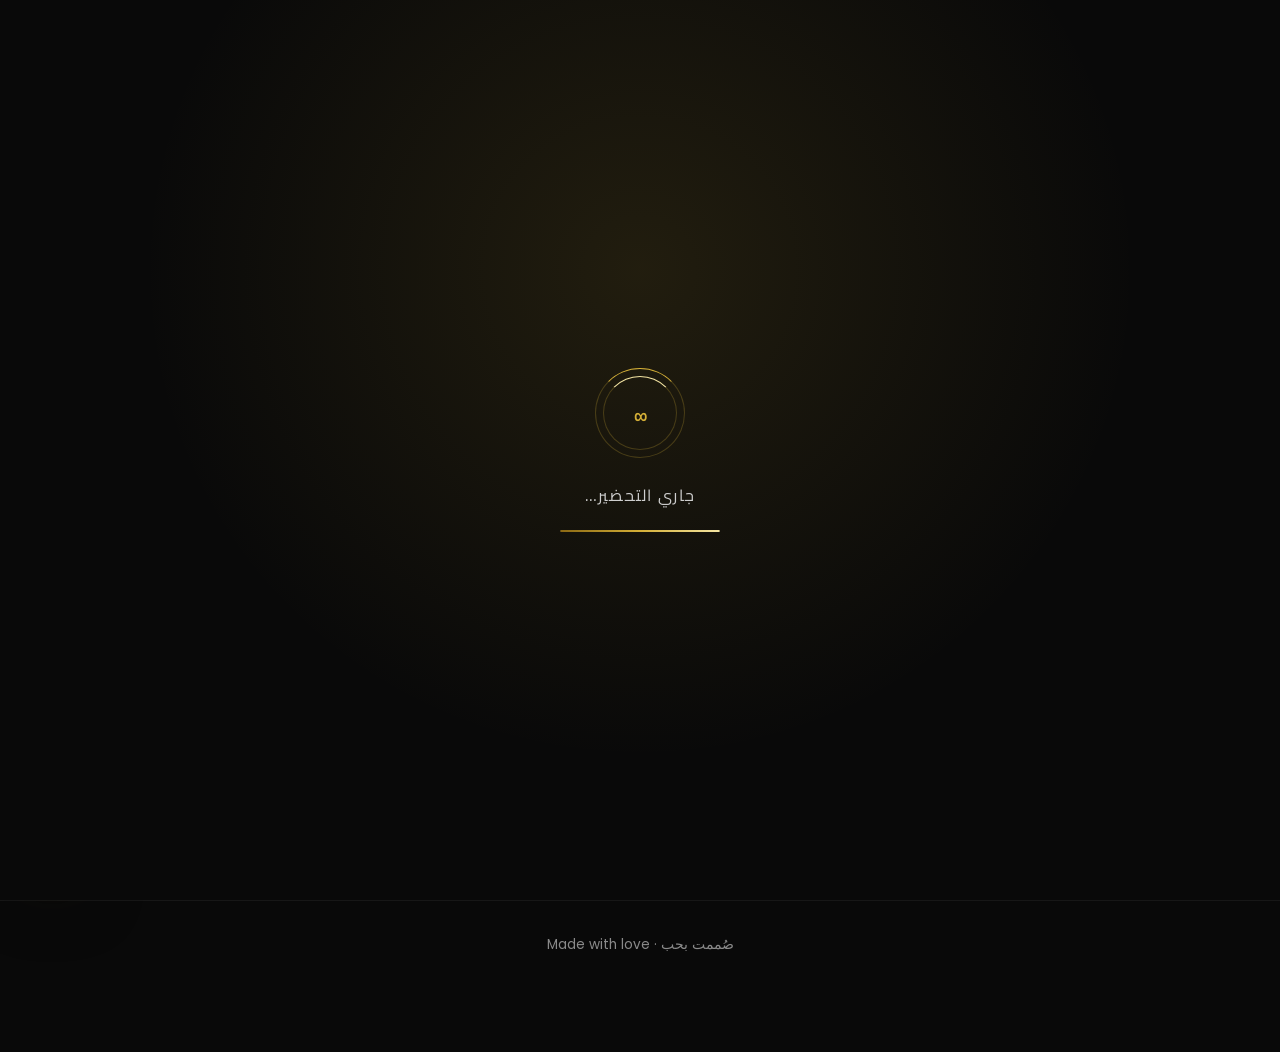
==== index.html @ f5c755d6 "Launch luxury engagement invitation site. Ship a static Arabic-first invitation with GSAP animations" ====
<!DOCTYPE html>
<html lang="ar" dir="rtl">
<head>
  <meta charset="UTF-8" />
  <meta name="viewport" content="width=device-width, initial-scale=1.0" />
  <meta http-equiv="X-UA-Compatible" content="IE=edge" />

  <!-- Primary SEO -->
  <title>دعوة خطوبة | Engagement Invitation</title>
  <meta name="description" content="دعوة خطوبة فاخرة — نتشرف بدعوتكم لحضور حفل خطوبتنا. Luxury digital engagement invitation." />
  <meta name="keywords" content="دعوة خطوبة, engagement invitation, wedding, خطوبة, دعوة رقمية" />
  <meta name="author" content="Engagement Invitation" />
  <meta name="robots" content="index, follow" />
  <meta name="theme-color" content="#D4AF37" />
  <meta name="msapplication-TileColor" content="#090909" />

  <!-- Open Graph -->
  <meta property="og:type" content="website" />
  <meta property="og:url" content="https://example.com/" />
  <meta property="og:title" content="دعوة خطوبة | Engagement Invitation" />
  <meta property="og:description" content="نتشرف بدعوتكم لحضور حفل خطوبتنا — A luxury digital engagement invitation." />
  <meta property="og:image" content="assets/icons/favicon.svg" />
  <meta property="og:locale" content="ar_SA" />

  <!-- Twitter Card -->
  <meta name="twitter:card" content="summary_large_image" />
  <meta name="twitter:title" content="دعوة خطوبة | Engagement Invitation" />
  <meta name="twitter:description" content="نتشرف بدعوتكم لحضور حفل خطوبتنا." />
  <meta name="twitter:image" content="assets/icons/favicon.svg" />

  <!-- Favicon & Manifest -->
  <link rel="icon" type="image/svg+xml" href="assets/icons/favicon.svg" />
  <link rel="apple-touch-icon" href="assets/icons/favicon.svg" />
  <link rel="manifest" href="site.webmanifest" />

  <!-- Google Fonts -->
  <link rel="preconnect" href="https://fonts.googleapis.com" />
  <link rel="preconnect" href="https://fonts.gstatic.com" crossorigin />
  <link href="https://fonts.googleapis.com/css2?family=Cairo:wght@300;400;500;600;700;800&family=Poppins:wght@300;400;500;600;700&display=swap" rel="stylesheet" />

  <!-- Font Awesome -->
  <link rel="stylesheet" href="https://cdnjs.cloudflare.com/ajax/libs/font-awesome/6.5.1/css/all.min.css" integrity="sha512-DTOQO9RWCH3ppGqcWaEA1BIZOC6xxalwEsw9c2QQeAIftl+Vegovlnee1c9QX4TctnWMn13TZye+giMm8e2LwA==" crossorigin="anonymous" referrerpolicy="no-referrer" />

  <!-- AOS -->
  <link rel="stylesheet" href="https://unpkg.com/aos@2.3.4/dist/aos.css" />

  <!-- Styles -->
  <link rel="stylesheet" href="style.css" />
</head>
<body>
  <!-- Skip link for accessibility -->
  <a class="skip-link" href="#main-content">تخطي إلى المحتوى</a>

  <!-- =========================
       1. LOADING SCREEN
       ========================= -->
  <div id="loader" class="loader" role="status" aria-live="polite" aria-label="جاري التحميل">
    <div class="loader__inner">
      <div class="loader__ring"></div>
      <div class="loader__ring loader__ring--delay"></div>
      <div class="loader__monogram" aria-hidden="true">∞</div>
      <p class="loader__text">جاري التحضير…</p>
      <div class="loader__bar" aria-hidden="true">
        <span class="loader__bar-fill"></span>
      </div>
    </div>
  </div>

  <!-- Floating ambient orbs -->
  <div class="ambient" aria-hidden="true">
    <span class="ambient__orb ambient__orb--1"></span>
    <span class="ambient__orb ambient__orb--2"></span>
    <span class="ambient__orb ambient__orb--3"></span>
  </div>

  <!-- Particle canvas -->
  <canvas id="particles" class="particles" aria-hidden="true"></canvas>

  <main id="main-content">

    <!-- =========================
         2. HERO SECTION
         ========================= -->
    <section id="hero" class="hero" aria-label="الصفحة الرئيسية">
      <div class="hero__glow" aria-hidden="true"></div>
      <div class="hero__content">
        <p class="hero__eyebrow" data-aos="fade-down">بسم الله الرحمن الرحيم</p>
        <h1 class="hero__title">
          <span class="hero__title-line" id="hero-title-ar">دعوة خطوبة</span>
          <span class="hero__title-en" id="hero-title-en">Engagement Invitation</span>
        </h1>
        <div class="hero__names" id="hero-names">
          <span class="hero__name hero__name--bride" id="hero-bride">سارة</span>
          <span class="hero__ampersand" aria-hidden="true">&</span>
          <span class="hero__name hero__name--groom" id="hero-groom">أحمد</span>
        </div>
        <p class="hero__date" id="hero-date">١٥ ربيع الأول ١٤٤٧ هـ</p>
        <button type="button" id="btn-open" class="btn btn--gold" aria-label="فتح الدعوة">
          <span>فتح الدعوة</span>
          <i class="fa-solid fa-envelope-open" aria-hidden="true"></i>
        </button>
      </div>
      <div class="hero__scroll" aria-hidden="true">
        <span></span>
      </div>
    </section>

    <!-- =========================
         3. ENVELOPE ANIMATION
         ========================= -->
    <section id="envelope-section" class="envelope-section" aria-hidden="true" hidden>
      <div class="envelope-stage" id="envelope-stage">
        <div class="envelope" id="envelope" role="img" aria-label="ظرف الدعوة">
          <div class="envelope__flap"></div>
          <div class="envelope__body"></div>
          <div class="envelope__pocket"></div>
          <div class="envelope__seal" aria-hidden="true">
            <span>∞</span>
          </div>
          <div class="invite-card" id="invite-card-preview">
            <div class="invite-card__inner">
              <p class="invite-card__mini">دعوة خطوبة</p>
              <p class="invite-card__mini-names"><span id="preview-bride">سارة</span> &amp; <span id="preview-groom">أحمد</span></p>
            </div>
          </div>
        </div>
      </div>
    </section>

    <!-- =========================
         4. INVITATION CARD
         ========================= -->
    <section id="invitation" class="section invitation invite-gated" aria-labelledby="invitation-heading">
      <div class="section__ornament" aria-hidden="true">✦</div>
      <div class="container">
        <header class="section__header" data-aos="fade-up">
          <p class="section__eyebrow">الدعوة</p>
          <h2 id="invitation-heading" class="section__title">بطاقة الدعوة</h2>
        </header>

        <article class="invite" data-aos="zoom-in" data-aos-duration="1000">
          <div class="invite__border">
            <div class="invite__corner invite__corner--tl"></div>
            <div class="invite__corner invite__corner--tr"></div>
            <div class="invite__corner invite__corner--bl"></div>
            <div class="invite__corner invite__corner--br"></div>

            <div class="invite__content">
              <p class="invite__bismillah">بسم الله الرحمن الرحيم</p>
              <p class="invite__verse" id="invite-verse">
                وَمِنْ آيَاتِهِ أَنْ خَلَقَ لَكُم مِّنْ أَنفُسِكُمْ أَزْوَاجًا لِّتَسْكُنُوا إِلَيْهَا
              </p>
              <div class="invite__divider" aria-hidden="true">
                <span></span><i class="fa-solid fa-heart"></i><span></span>
              </div>
              <p class="invite__intro" id="invite-message">
                يتشرف أهل العروسين بدعوتكم لحضور حفل خطوبتهما
              </p>
              <div class="invite__couple">
                <h3 class="invite__person">
                  <span class="invite__role">العروس</span>
                  <span class="invite__person-name" id="invite-bride">سارة محمد</span>
                </h3>
                <span class="invite__and" aria-hidden="true">&</span>
                <h3 class="invite__person">
                  <span class="invite__role">العريس</span>
                  <span class="invite__person-name" id="invite-groom">أحمد علي</span>
                </h3>
              </div>
              <ul class="invite__details" role="list">
                <li>
                  <i class="fa-regular fa-calendar" aria-hidden="true"></i>
                  <div>
                    <span class="invite__label">التاريخ</span>
                    <span class="invite__value" id="invite-date">الجمعة، ١٥ ربيع الأول ١٤٤٧ هـ</span>
                  </div>
                </li>
                <li>
                  <i class="fa-regular fa-clock" aria-hidden="true"></i>
                  <div>
                    <span class="invite__label">الوقت</span>
                    <span class="invite__value" id="invite-time">٧:٠٠ مساءً</span>
                  </div>
                </li>
                <li>
                  <i class="fa-solid fa-location-dot" aria-hidden="true"></i>
                  <div>
                    <span class="invite__label">المكان</span>
                    <span class="invite__value" id="invite-venue">قاعة الياسمين الفاخرة — الرياض</span>
                  </div>
                </li>
              </ul>
              <p class="invite__closing" id="invite-closing">حضوركم يسعدنا ويُكمل فرحتنا</p>
            </div>
          </div>
        </article>
      </div>
    </section>

    <!-- =========================
         5. COUNTDOWN TIMER
         ========================= -->
    <section id="countdown" class="section countdown invite-gated" aria-labelledby="countdown-heading">
      <div class="container">
        <header class="section__header" data-aos="fade-up">
          <p class="section__eyebrow">العدّ التنازلي</p>
          <h2 id="countdown-heading" class="section__title">نلتقي بعد</h2>
        </header>
        <div class="countdown__grid" id="countdown-grid" role="timer" aria-live="polite" aria-atomic="true">
          <div class="countdown__unit" data-aos="fade-up" data-aos-delay="0">
            <span class="countdown__num" id="cd-days">00</span>
            <span class="countdown__label">يوم</span>
          </div>
          <div class="countdown__unit" data-aos="fade-up" data-aos-delay="100">
            <span class="countdown__num" id="cd-hours">00</span>
            <span class="countdown__label">ساعة</span>
          </div>
          <div class="countdown__unit" data-aos="fade-up" data-aos-delay="200">
            <span class="countdown__num" id="cd-minutes">00</span>
            <span class="countdown__label">دقيقة</span>
          </div>
          <div class="countdown__unit" data-aos="fade-up" data-aos-delay="300">
            <span class="countdown__num" id="cd-seconds">00</span>
            <span class="countdown__label">ثانية</span>
          </div>
        </div>
      </div>
    </section>

    <!-- =========================
         6. GALLERY
         ========================= -->
    <section id="gallery" class="section gallery invite-gated" aria-labelledby="gallery-heading">
      <div class="container">
        <header class="section__header" data-aos="fade-up">
          <p class="section__eyebrow">الذكريات</p>
          <h2 id="gallery-heading" class="section__title">معرض الصور</h2>
        </header>
        <div class="gallery__grid" id="gallery-grid" role="list"></div>
      </div>
    </section>

    <!-- Lightbox -->
    <div id="lightbox" class="lightbox" role="dialog" aria-modal="true" aria-label="عرض الصورة" hidden>
      <button type="button" class="lightbox__close" id="lightbox-close" aria-label="إغلاق">
        <i class="fa-solid fa-xmark" aria-hidden="true"></i>
      </button>
      <button type="button" class="lightbox__nav lightbox__nav--prev" id="lightbox-prev" aria-label="الصورة السابقة">
        <i class="fa-solid fa-chevron-right" aria-hidden="true"></i>
      </button>
      <img id="lightbox-img" class="lightbox__img" src="" alt="" />
      <button type="button" class="lightbox__nav lightbox__nav--next" id="lightbox-next" aria-label="الصورة التالية">
        <i class="fa-solid fa-chevron-left" aria-hidden="true"></i>
      </button>
    </div>

    <!-- =========================
         7. MUSIC — floating button in HTML body end
         ========================= -->

    <!-- =========================
         8. LOCATION
         ========================= -->
    <section id="location" class="section location invite-gated" aria-labelledby="location-heading">
      <div class="container">
        <header class="section__header" data-aos="fade-up">
          <p class="section__eyebrow">الموقع</p>
          <h2 id="location-heading" class="section__title">كيف تصلون إلينا</h2>
          <p class="section__subtitle" id="location-venue">قاعة الياسمين الفاخرة — الرياض</p>
        </header>
        <div class="location__card" data-aos="fade-up">
          <div class="location__map-visual" aria-hidden="true">
            <i class="fa-solid fa-map-location-dot"></i>
            <div class="location__pulse"></div>
          </div>
          <p class="location__hint">اضغط لفتح الموقع في خرائط Google</p>
          <a id="maps-link" class="btn btn--gold" href="#" target="_blank" rel="noopener noreferrer" aria-label="فتح الموقع في خرائط Google">
            <i class="fa-solid fa-map" aria-hidden="true"></i>
            <span>فتح الموقع</span>
          </a>
        </div>
      </div>
    </section>

    <!-- =========================
         9. RSVP
         ========================= -->
    <section id="rsvp" class="section rsvp invite-gated" aria-labelledby="rsvp-heading">
      <div class="container">
        <header class="section__header" data-aos="fade-up">
          <p class="section__eyebrow">تأكيد الحضور</p>
          <h2 id="rsvp-heading" class="section__title">هل ستحضرون؟</h2>
        </header>
        <div class="rsvp__card" data-aos="zoom-in" id="rsvp-card">
          <div id="rsvp-form" class="rsvp__form">
            <label class="sr-only" for="rsvp-name">اسمك</label>
            <input type="text" id="rsvp-name" class="rsvp__input" placeholder="اكتب اسمك (اختياري)" autocomplete="name" maxlength="60" />
            <div class="rsvp__actions">
              <button type="button" class="btn btn--attend" id="rsvp-yes" aria-label="سأحضر">
                <i class="fa-solid fa-check" aria-hidden="true"></i>
                <span>سأحضر</span>
              </button>
              <button type="button" class="btn btn--decline" id="rsvp-no" aria-label="للأسف لا أستطيع">
                <i class="fa-solid fa-xmark" aria-hidden="true"></i>
                <span>للأسف لا أستطيع</span>
              </button>
            </div>
          </div>
          <div id="rsvp-thanks" class="rsvp__thanks" hidden>
            <div class="rsvp__thanks-icon" aria-hidden="true">✦</div>
            <p class="rsvp__thanks-title" id="rsvp-thanks-title">شكرًا لك</p>
            <p class="rsvp__thanks-msg" id="rsvp-thanks-msg"></p>
          </div>
        </div>
      </div>
    </section>

    <!-- =========================
         10. TIMELINE
         ========================= -->
    <section id="timeline" class="section timeline invite-gated" aria-labelledby="timeline-heading">
      <div class="container">
        <header class="section__header" data-aos="fade-up">
          <p class="section__eyebrow">رحلتنا</p>
          <h2 id="timeline-heading" class="section__title">محطات الفرح</h2>
        </header>
        <ol class="timeline__list" id="timeline-list"></ol>
      </div>
    </section>

    <!-- =========================
         11. QUOTE
         ========================= -->
    <section id="quote" class="section quote invite-gated" aria-labelledby="quote-heading">
      <div class="container">
        <blockquote class="quote__block" data-aos="fade-up">
          <span class="quote__mark" aria-hidden="true">“</span>
          <p class="quote__text" id="quote-text">
            الحب ليس أن ننظر إلى بعضنا البعض، بل أن ننظر معًا في نفس الاتجاه.
          </p>
          <footer class="quote__author" id="quote-author">— أنطوان دو سانت إكزوبيري</footer>
          <h2 id="quote-heading" class="sr-only">اقتباس رومانسي</h2>
        </blockquote>
      </div>
    </section>

    <!-- =========================
         12. THANK YOU
         ========================= -->
    <section id="thanks" class="section thanks invite-gated" aria-labelledby="thanks-heading">
      <div class="container">
        <div class="thanks__content" data-aos="fade-up">
          <div class="thanks__ornament" aria-hidden="true">∞</div>
          <h2 id="thanks-heading" class="thanks__title">شكرًا لوجودكم في حياتنا</h2>
          <p class="thanks__text" id="thanks-text">
            حضوركم ودعواتكم تعني لنا الكثير. نسأل الله أن يجمعنا على الخير والبركة.
          </p>
          <p class="thanks__names" id="thanks-names">سارة &amp; أحمد</p>
        </div>
      </div>
    </section>
  </main>

  <!-- Footer -->
  <footer class="footer" role="contentinfo">
    <p class="footer__text">صُممت بحب · Made with love</p>
  </footer>

  <!-- =========================
       MUSIC PLAYER (floating)
       ========================= -->
  <div class="music-player" id="music-player">
    <audio id="bg-music" preload="none" loop></audio>
    <button type="button" id="music-toggle" class="music-player__btn" aria-label="تشغيل الموسيقى" aria-pressed="false">
      <i class="fa-solid fa-music" aria-hidden="true"></i>
      <span class="music-player__wave" aria-hidden="true">
        <i></i><i></i><i></i>
      </span>
    </button>
  </div>

  <!-- Confetti canvas -->
  <canvas id="confetti" class="confetti-canvas" aria-hidden="true"></canvas>

  <!-- Libraries -->
  <script src="https://cdn.jsdelivr.net/npm/gsap@3.12.5/dist/gsap.min.js"></script>
  <script src="https://cdn.jsdelivr.net/npm/gsap@3.12.5/dist/ScrollTrigger.min.js"></script>
  <script src="https://unpkg.com/aos@2.3.4/dist/aos.js"></script>
  <script src="script.js"></script>
</body>
</html>
---- style.css ----
/* ==========================================================================
   Luxury Engagement Invitation — Styles
   Dark · Glass · Gold accents · Arabic-first
   ========================================================================== */

/* --------------------------------------------------------------------------
   CSS Variables
   -------------------------------------------------------------------------- */
:root {
  --bg: #090909;
  --bg-elevated: #111111;
  --card: rgba(255, 255, 255, 0.08);
  --card-strong: rgba(255, 255, 255, 0.12);
  --accent: #d4af37;
  --accent-soft: #f5e6a3;
  --accent-deep: #8b6914;
  --text: #ffffff;
  --text-secondary: #cfcfcf;
  --text-muted: #8a8a8a;
  --border-gold: rgba(212, 175, 55, 0.45);
  --shadow-soft: 0 20px 60px rgba(0, 0, 0, 0.55);
  --shadow-glow: 0 0 40px rgba(212, 175, 55, 0.18);
  --radius: 20px;
  --radius-sm: 12px;
  --font-ar: "Cairo", sans-serif;
  --font-en: "Poppins", sans-serif;
  --container: min(1100px, calc(100% - 2.5rem));
  --ease-lux: cubic-bezier(0.22, 1, 0.36, 1);
  --header-space: 0;
}

/* --------------------------------------------------------------------------
   Reset & Base
   -------------------------------------------------------------------------- */
*,
*::before,
*::after {
  box-sizing: border-box;
  margin: 0;
  padding: 0;
}

html {
  scroll-behavior: smooth;
  -webkit-text-size-adjust: 100%;
}

body {
  font-family: var(--font-ar);
  background: var(--bg);
  color: var(--text);
  line-height: 1.7;
  overflow-x: hidden;
  min-height: 100vh;
  -webkit-font-smoothing: antialiased;
}

img {
  max-width: 100%;
  display: block;
  height: auto;
}

button,
a {
  font-family: inherit;
  cursor: pointer;
}

ul,
ol {
  list-style: none;
}

.sr-only {
  position: absolute;
  width: 1px;
  height: 1px;
  padding: 0;
  margin: -1px;
  overflow: hidden;
  clip: rect(0, 0, 0, 0);
  white-space: nowrap;
  border: 0;
}

.skip-link {
  position: absolute;
  top: -100px;
  right: 1rem;
  z-index: 10000;
  background: var(--accent);
  color: #111;
  padding: 0.75rem 1.25rem;
  border-radius: 8px;
  font-weight: 600;
  text-decoration: none;
}

.skip-link:focus {
  top: 1rem;
}

.container {
  width: var(--container);
  margin-inline: auto;
}

/* --------------------------------------------------------------------------
   Ambient background orbs
   -------------------------------------------------------------------------- */
.ambient {
  position: fixed;
  inset: 0;
  pointer-events: none;
  z-index: 0;
  overflow: hidden;
}

.ambient__orb {
  position: absolute;
  border-radius: 50%;
  filter: blur(80px);
  opacity: 0.35;
  animation: orbFloat 18s var(--ease-lux) infinite alternate;
}

.ambient__orb--1 {
  width: 420px;
  height: 420px;
  background: radial-gradient(circle, rgba(212, 175, 55, 0.35), transparent 70%);
  top: -10%;
  right: -5%;
}

.ambient__orb--2 {
  width: 360px;
  height: 360px;
  background: radial-gradient(circle, rgba(212, 175, 55, 0.2), transparent 70%);
  bottom: 10%;
  left: -8%;
  animation-delay: -6s;
}

.ambient__orb--3 {
  width: 280px;
  height: 280px;
  background: radial-gradient(circle, rgba(255, 255, 255, 0.08), transparent 70%);
  top: 45%;
  left: 40%;
  animation-delay: -12s;
}

@keyframes orbFloat {
  from {
    transform: translate(0, 0) scale(1);
  }
  to {
    transform: translate(40px, 60px) scale(1.12);
  }
}

.particles {
  position: fixed;
  inset: 0;
  width: 100%;
  height: 100%;
  pointer-events: none;
  z-index: 1;
}

.confetti-canvas {
  position: fixed;
  inset: 0;
  width: 100%;
  height: 100%;
  pointer-events: none;
  z-index: 9000;
}

main {
  position: relative;
  z-index: 2;
}

/* Content locked until invitation is opened */
body.is-invitation-locked .invite-gated {
  opacity: 0;
  max-height: 0;
  overflow: hidden;
  padding-top: 0;
  padding-bottom: 0;
  pointer-events: none;
  visibility: hidden;
}

body:not(.is-invitation-locked) .invite-gated {
  opacity: 1;
  visibility: visible;
  transition: opacity 0.8s var(--ease-lux);
}

/* --------------------------------------------------------------------------
   1. Loader
   -------------------------------------------------------------------------- */
.loader {
  position: fixed;
  inset: 0;
  z-index: 9999;
  display: grid;
  place-items: center;
  background:
    radial-gradient(ellipse at 50% 30%, rgba(212, 175, 55, 0.12), transparent 55%),
    var(--bg);
  transition: opacity 0.8s var(--ease-lux), visibility 0.8s;
}

.loader.is-done {
  opacity: 0;
  visibility: hidden;
  pointer-events: none;
}

.loader__inner {
  text-align: center;
  position: relative;
}

.loader__ring {
  width: 90px;
  height: 90px;
  border: 1px solid rgba(212, 175, 55, 0.25);
  border-top-color: var(--accent);
  border-radius: 50%;
  margin: 0 auto 1.5rem;
  animation: spin 1.4s linear infinite;
}

.loader__ring--delay {
  position: absolute;
  top: 8px;
  left: 50%;
  transform: translateX(-50%);
  width: 74px;
  height: 74px;
  margin: 0;
  border-top-color: var(--accent-soft);
  animation-duration: 2s;
  animation-direction: reverse;
}

.loader__monogram {
  position: absolute;
  top: 28px;
  left: 50%;
  transform: translateX(-50%);
  font-size: 1.5rem;
  color: var(--accent);
  animation: pulseGlow 2s ease-in-out infinite;
}

.loader__text {
  color: var(--text-secondary);
  font-weight: 400;
  letter-spacing: 0.08em;
  margin-bottom: 1.25rem;
}

.loader__bar {
  width: 160px;
  height: 2px;
  margin-inline: auto;
  background: rgba(255, 255, 255, 0.08);
  border-radius: 2px;
  overflow: hidden;
}

.loader__bar-fill {
  display: block;
  height: 100%;
  width: 0%;
  background: linear-gradient(90deg, var(--accent-deep), var(--accent), var(--accent-soft));
  border-radius: 2px;
}

@keyframes spin {
  to {
    transform: rotate(360deg);
  }
}

@keyframes pulseGlow {
  0%,
  100% {
    opacity: 0.6;
    text-shadow: 0 0 10px rgba(212, 175, 55, 0.3);
  }
  50% {
    opacity: 1;
    text-shadow: 0 0 24px rgba(212, 175, 55, 0.7);
  }
}

/* --------------------------------------------------------------------------
   Buttons
   -------------------------------------------------------------------------- */
.btn {
  display: inline-flex;
  align-items: center;
  justify-content: center;
  gap: 0.65rem;
  padding: 0.95rem 1.85rem;
  border: 1px solid transparent;
  border-radius: 999px;
  font-size: 1rem;
  font-weight: 600;
  text-decoration: none;
  transition: transform 0.35s var(--ease-lux), box-shadow 0.35s, background 0.35s, border-color 0.35s, color 0.35s;
  position: relative;
  overflow: hidden;
}

.btn:focus-visible {
  outline: 2px solid var(--accent);
  outline-offset: 3px;
}

.btn--gold {
  background: linear-gradient(135deg, var(--accent-soft), var(--accent) 45%, var(--accent-deep));
  color: #1a1408;
  box-shadow: var(--shadow-glow), 0 8px 24px rgba(0, 0, 0, 0.35);
}

.btn--gold:hover {
  transform: translateY(-3px) scale(1.02);
  box-shadow: 0 0 50px rgba(212, 175, 55, 0.35), 0 12px 32px rgba(0, 0, 0, 0.4);
}

.btn--attend {
  background: rgba(46, 160, 90, 0.15);
  border-color: rgba(46, 160, 90, 0.45);
  color: #8fefb0;
  flex: 1;
}

.btn--attend:hover {
  background: rgba(46, 160, 90, 0.28);
  transform: translateY(-2px);
}

.btn--decline {
  background: rgba(200, 70, 70, 0.12);
  border-color: rgba(200, 70, 70, 0.4);
  color: #ffb4b4;
  flex: 1;
}

.btn--decline:hover {
  background: rgba(200, 70, 70, 0.22);
  transform: translateY(-2px);
}

/* --------------------------------------------------------------------------
   Section shared
   -------------------------------------------------------------------------- */
.section {
  padding: clamp(4rem, 10vw, 7.5rem) 0;
  position: relative;
}

.section__header {
  text-align: center;
  margin-bottom: clamp(2.5rem, 6vw, 4rem);
}

.section__eyebrow {
  color: var(--accent);
  font-size: 0.9rem;
  font-weight: 500;
  letter-spacing: 0.2em;
  margin-bottom: 0.75rem;
  text-transform: uppercase;
}

.section__title {
  font-size: clamp(1.85rem, 4vw, 2.75rem);
  font-weight: 700;
  background: linear-gradient(180deg, #fff 20%, var(--accent-soft));
  -webkit-background-clip: text;
  background-clip: text;
  color: transparent;
}

.section__subtitle {
  margin-top: 0.75rem;
  color: var(--text-secondary);
  font-size: 1.05rem;
}

.section__ornament {
  text-align: center;
  color: var(--accent);
  opacity: 0.5;
  font-size: 1rem;
  margin-bottom: 0.5rem;
}

/* --------------------------------------------------------------------------
   2. Hero
   -------------------------------------------------------------------------- */
.hero {
  min-height: 100vh;
  min-height: 100dvh;
  display: grid;
  place-items: center;
  text-align: center;
  padding: 2rem 1.25rem 4rem;
  position: relative;
  overflow: hidden;
  background:
    radial-gradient(ellipse 80% 50% at 50% 0%, rgba(212, 175, 55, 0.14), transparent 60%),
    radial-gradient(ellipse 60% 40% at 80% 80%, rgba(212, 175, 55, 0.06), transparent 50%),
    linear-gradient(180deg, #0c0c0c 0%, var(--bg) 100%);
}

.hero__glow {
  position: absolute;
  width: 500px;
  height: 500px;
  border-radius: 50%;
  background: radial-gradient(circle, rgba(212, 175, 55, 0.2), transparent 65%);
  filter: blur(40px);
  top: 20%;
  left: 50%;
  transform: translateX(-50%);
  pointer-events: none;
  animation: pulseGlow 5s ease-in-out infinite;
}

.hero__content {
  position: relative;
  z-index: 2;
  max-width: 720px;
}

.hero__eyebrow {
  color: var(--accent-soft);
  font-size: clamp(0.95rem, 2.5vw, 1.15rem);
  font-weight: 400;
  margin-bottom: 1.5rem;
  opacity: 0.9;
}

.hero__title {
  margin-bottom: 2rem;
}

.hero__title-line {
  display: block;
  font-size: clamp(2.6rem, 8vw, 4.5rem);
  font-weight: 800;
  line-height: 1.15;
  letter-spacing: -0.02em;
  background: linear-gradient(135deg, #fff 10%, var(--accent-soft) 45%, var(--accent) 90%);
  -webkit-background-clip: text;
  background-clip: text;
  color: transparent;
  text-shadow: 0 0 80px rgba(212, 175, 55, 0.25);
}

.hero__title-en {
  display: block;
  margin-top: 0.5rem;
  font-family: var(--font-en);
  font-size: clamp(0.85rem, 2vw, 1.05rem);
  font-weight: 300;
  letter-spacing: 0.35em;
  text-transform: uppercase;
  color: var(--text-secondary);
}

.hero__names {
  display: flex;
  align-items: center;
  justify-content: center;
  gap: 1rem;
  flex-wrap: wrap;
  margin-bottom: 1rem;
}

.hero__name {
  font-size: clamp(1.5rem, 4vw, 2.25rem);
  font-weight: 600;
  color: var(--text);
}

.hero__ampersand {
  font-family: var(--font-en);
  font-size: 1.5rem;
  color: var(--accent);
  font-weight: 300;
}

.hero__date {
  color: var(--text-secondary);
  margin-bottom: 2.5rem;
  font-size: 1.05rem;
}

.hero__scroll {
  position: absolute;
  bottom: 2rem;
  left: 50%;
  transform: translateX(-50%);
  width: 22px;
  height: 36px;
  border: 1px solid rgba(212, 175, 55, 0.4);
  border-radius: 12px;
}

.hero__scroll span {
  display: block;
  width: 4px;
  height: 8px;
  margin: 6px auto 0;
  background: var(--accent);
  border-radius: 2px;
  animation: scrollDot 1.6s ease-in-out infinite;
}

@keyframes scrollDot {
  0% {
    opacity: 1;
    transform: translateY(0);
  }
  100% {
    opacity: 0;
    transform: translateY(14px);
  }
}

/* --------------------------------------------------------------------------
   3. Envelope
   -------------------------------------------------------------------------- */
.envelope-section {
  position: fixed;
  inset: 0;
  z-index: 8000;
  display: grid;
  place-items: center;
  background: rgba(9, 9, 9, 0.92);
  backdrop-filter: blur(12px);
  -webkit-backdrop-filter: blur(12px);
  perspective: 1200px;
}

.envelope-section[hidden] {
  display: none !important;
}

.envelope-stage {
  width: min(340px, 85vw);
  height: 240px;
  position: relative;
  transform-style: preserve-3d;
  perspective: 1200px;
}

.envelope {
  position: relative;
  width: 100%;
  height: 100%;
  transform-style: preserve-3d;
}

.envelope__body {
  position: absolute;
  inset: 0;
  background: linear-gradient(160deg, #1a1a1a, #0e0e0e);
  border: 1px solid var(--border-gold);
  border-radius: 4px 4px 8px 8px;
  box-shadow: var(--shadow-soft), var(--shadow-glow);
  z-index: 2;
}

.envelope__flap {
  position: absolute;
  top: 0;
  left: 0;
  right: 0;
  height: 55%;
  background: linear-gradient(165deg, #2a2418 0%, #1a160e 55%, #12100c 100%);
  border: 1px solid var(--border-gold);
  border-bottom: none;
  clip-path: polygon(0 0, 100% 0, 50% 100%);
  transform-origin: top center;
  transform-style: preserve-3d;
  backface-visibility: hidden;
  z-index: 4;
  box-shadow: 0 8px 20px rgba(0, 0, 0, 0.3);
}

.envelope__pocket {
  position: absolute;
  inset: 0;
  background: linear-gradient(180deg, transparent 30%, #121212 55%);
  border-radius: 4px 4px 8px 8px;
  z-index: 3;
  pointer-events: none;
  clip-path: polygon(0 40%, 50% 70%, 100% 40%, 100% 100%, 0 100%);
}

.envelope__seal {
  position: absolute;
  top: 42%;
  left: 50%;
  transform: translate(-50%, -50%);
  width: 48px;
  height: 48px;
  border-radius: 50%;
  background: radial-gradient(circle at 35% 30%, var(--accent-soft), var(--accent) 50%, var(--accent-deep));
  display: grid;
  place-items: center;
  color: #1a1408;
  font-size: 1.1rem;
  z-index: 5;
  box-shadow: 0 4px 16px rgba(212, 175, 55, 0.5);
}

.invite-card {
  position: absolute;
  left: 8%;
  right: 8%;
  top: 18%;
  height: 70%;
  background: linear-gradient(165deg, #1c1c1c, #0f0f0f);
  border: 1px solid rgba(212, 175, 55, 0.35);
  border-radius: 6px;
  z-index: 1;
  display: grid;
  place-items: center;
  box-shadow: 0 10px 30px rgba(0, 0, 0, 0.4);
}

.invite-card__inner {
  text-align: center;
  padding: 1rem;
}

.invite-card__mini {
  color: var(--accent);
  font-size: 0.85rem;
  margin-bottom: 0.35rem;
}

.invite-card__mini-names {
  font-size: 1.1rem;
  font-weight: 600;
}

/* --------------------------------------------------------------------------
   4. Invitation card
   -------------------------------------------------------------------------- */
.invitation {
  background: linear-gradient(180deg, transparent, rgba(212, 175, 55, 0.03), transparent);
}

.invite {
  max-width: 640px;
  margin-inline: auto;
}

.invite__border {
  position: relative;
  padding: clamp(1.75rem, 4vw, 2.75rem);
  background: var(--card);
  backdrop-filter: blur(20px);
  -webkit-backdrop-filter: blur(20px);
  border: 1px solid rgba(212, 175, 55, 0.25);
  border-radius: var(--radius);
  box-shadow: var(--shadow-soft), inset 0 1px 0 rgba(255, 255, 255, 0.06);
}

.invite__corner {
  position: absolute;
  width: 28px;
  height: 28px;
  border-color: var(--accent);
  border-style: solid;
  opacity: 0.7;
}

.invite__corner--tl {
  top: 12px;
  right: 12px;
  border-width: 2px 2px 0 0;
}

.invite__corner--tr {
  top: 12px;
  left: 12px;
  border-width: 2px 0 0 2px;
}

.invite__corner--bl {
  bottom: 12px;
  right: 12px;
  border-width: 0 2px 2px 0;
}

.invite__corner--br {
  bottom: 12px;
  left: 12px;
  border-width: 0 0 2px 2px;
}

.invite__content {
  text-align: center;
}

.invite__bismillah {
  color: var(--accent-soft);
  font-size: 1.05rem;
  margin-bottom: 1rem;
}

.invite__verse {
  color: var(--text-secondary);
  font-size: clamp(0.95rem, 2.5vw, 1.1rem);
  line-height: 1.9;
  max-width: 36em;
  margin-inline: auto;
}

.invite__divider {
  display: flex;
  align-items: center;
  justify-content: center;
  gap: 0.75rem;
  margin: 1.5rem 0;
  color: var(--accent);
}

.invite__divider span {
  width: 48px;
  height: 1px;
  background: linear-gradient(90deg, transparent, var(--accent));
}

.invite__divider span:last-child {
  background: linear-gradient(90deg, var(--accent), transparent);
}

.invite__intro {
  color: var(--text);
  font-size: 1.1rem;
  margin-bottom: 1.75rem;
}

.invite__couple {
  display: flex;
  align-items: center;
  justify-content: center;
  gap: 1.25rem;
  flex-wrap: wrap;
  margin-bottom: 2rem;
}

.invite__role {
  display: block;
  font-size: 0.8rem;
  color: var(--accent);
  letter-spacing: 0.12em;
  margin-bottom: 0.25rem;
}

.invite__person-name {
  display: block;
  font-size: clamp(1.35rem, 3.5vw, 1.85rem);
  font-weight: 700;
}

.invite__and {
  font-family: var(--font-en);
  color: var(--accent);
  font-size: 1.5rem;
  font-weight: 300;
}

.invite__details {
  display: grid;
  gap: 1rem;
  text-align: start;
  max-width: 400px;
  margin: 0 auto 1.75rem;
}

.invite__details li {
  display: flex;
  align-items: flex-start;
  gap: 0.85rem;
  padding: 0.85rem 1rem;
  background: rgba(255, 255, 255, 0.04);
  border: 1px solid rgba(255, 255, 255, 0.06);
  border-radius: var(--radius-sm);
}

.invite__details i {
  color: var(--accent);
  margin-top: 0.35rem;
  width: 1.1rem;
  text-align: center;
}

.invite__label {
  display: block;
  font-size: 0.75rem;
  color: var(--text-muted);
  margin-bottom: 0.15rem;
}

.invite__value {
  display: block;
  color: var(--text);
  font-weight: 500;
}

.invite__closing {
  color: var(--accent-soft);
  font-style: italic;
  font-weight: 400;
}

/* --------------------------------------------------------------------------
   5. Countdown
   -------------------------------------------------------------------------- */
.countdown__grid {
  display: grid;
  grid-template-columns: repeat(4, 1fr);
  gap: clamp(0.75rem, 2.5vw, 1.5rem);
  max-width: 720px;
  margin-inline: auto;
}

.countdown__unit {
  text-align: center;
  padding: clamp(1.25rem, 3vw, 2rem) 0.5rem;
  background: var(--card);
  backdrop-filter: blur(16px);
  -webkit-backdrop-filter: blur(16px);
  border: 1px solid rgba(212, 175, 55, 0.2);
  border-radius: var(--radius);
  box-shadow: var(--shadow-soft);
  transition: transform 0.4s var(--ease-lux), border-color 0.4s, box-shadow 0.4s;
}

.countdown__unit:hover {
  transform: translateY(-6px);
  border-color: rgba(212, 175, 55, 0.5);
  box-shadow: var(--shadow-glow);
}

.countdown__num {
  display: block;
  font-family: var(--font-en);
  font-size: clamp(1.75rem, 6vw, 3rem);
  font-weight: 600;
  color: var(--accent);
  line-height: 1.2;
  tabular-nums: true;
  font-variant-numeric: tabular-nums;
}

.countdown__label {
  display: block;
  margin-top: 0.35rem;
  color: var(--text-secondary);
  font-size: 0.9rem;
}

/* --------------------------------------------------------------------------
   6. Gallery
   -------------------------------------------------------------------------- */
.gallery__grid {
  display: grid;
  grid-template-columns: repeat(3, 1fr);
  gap: clamp(0.75rem, 2vw, 1.25rem);
}

.gallery__item {
  position: relative;
  aspect-ratio: 4 / 5;
  border-radius: var(--radius-sm);
  overflow: hidden;
  border: 1px solid rgba(255, 255, 255, 0.08);
  cursor: pointer;
  background: #151515;
}

.gallery__item img {
  width: 100%;
  height: 100%;
  object-fit: cover;
  transition: transform 0.7s var(--ease-lux), filter 0.5s;
  filter: brightness(0.88) saturate(0.95);
}

.gallery__item::after {
  content: "";
  position: absolute;
  inset: 0;
  background: linear-gradient(180deg, transparent 50%, rgba(9, 9, 9, 0.55));
  opacity: 0.6;
  transition: opacity 0.4s;
  pointer-events: none;
}

.gallery__item:hover img,
.gallery__item:focus-visible img {
  transform: scale(1.08);
  filter: brightness(1) saturate(1.05);
}

.gallery__item:hover::after,
.gallery__item:focus-visible::after {
  opacity: 0.25;
}

.gallery__item:focus-visible {
  outline: 2px solid var(--accent);
  outline-offset: 3px;
}

.gallery__item--wide {
  grid-column: span 2;
  aspect-ratio: 16 / 10;
}

.gallery__overlay-icon {
  position: absolute;
  inset: 0;
  display: grid;
  place-items: center;
  color: var(--accent);
  font-size: 1.5rem;
  opacity: 0;
  transition: opacity 0.35s;
  z-index: 2;
  pointer-events: none;
}

.gallery__item:hover .gallery__overlay-icon {
  opacity: 1;
}

/* Lightbox */
.lightbox {
  position: fixed;
  inset: 0;
  z-index: 9500;
  background: rgba(0, 0, 0, 0.92);
  display: grid;
  place-items: center;
  padding: 2rem;
  backdrop-filter: blur(8px);
}

.lightbox[hidden] {
  display: none !important;
}

.lightbox__img {
  max-width: min(900px, 92vw);
  max-height: 85vh;
  object-fit: contain;
  border-radius: 8px;
  box-shadow: 0 20px 60px rgba(0, 0, 0, 0.6);
  border: 1px solid rgba(212, 175, 55, 0.25);
}

.lightbox__close,
.lightbox__nav {
  position: absolute;
  background: var(--card);
  border: 1px solid rgba(255, 255, 255, 0.15);
  color: var(--text);
  width: 48px;
  height: 48px;
  border-radius: 50%;
  display: grid;
  place-items: center;
  transition: background 0.3s, transform 0.3s;
}

.lightbox__close:hover,
.lightbox__nav:hover {
  background: rgba(212, 175, 55, 0.25);
  transform: scale(1.05);
}

.lightbox__close {
  top: 1.25rem;
  left: 1.25rem;
}

.lightbox__nav--prev {
  right: 1.25rem;
  top: 50%;
  transform: translateY(-50%);
}

.lightbox__nav--next {
  left: 1.25rem;
  top: 50%;
  transform: translateY(-50%);
}

.lightbox__nav--prev:hover,
.lightbox__nav--next:hover {
  transform: translateY(-50%) scale(1.05);
}

/* --------------------------------------------------------------------------
   7. Music player
   -------------------------------------------------------------------------- */
.music-player {
  position: fixed;
  bottom: 1.5rem;
  left: 1.5rem;
  z-index: 7000;
}

.music-player__btn {
  width: 56px;
  height: 56px;
  border-radius: 50%;
  border: 1px solid var(--border-gold);
  background: rgba(20, 20, 20, 0.85);
  backdrop-filter: blur(12px);
  color: var(--accent);
  font-size: 1.15rem;
  display: grid;
  place-items: center;
  box-shadow: var(--shadow-glow), var(--shadow-soft);
  transition: transform 0.35s var(--ease-lux), box-shadow 0.35s;
  position: relative;
}

.music-player__btn:hover {
  transform: scale(1.08);
}

.music-player__btn.is-playing {
  box-shadow: 0 0 30px rgba(212, 175, 55, 0.45);
}

.music-player__btn:focus-visible {
  outline: 2px solid var(--accent);
  outline-offset: 3px;
}

.music-player__wave {
  position: absolute;
  bottom: -14px;
  display: none;
  gap: 3px;
  align-items: flex-end;
  height: 12px;
}

.music-player__btn.is-playing .music-player__wave {
  display: flex;
}

.music-player__wave i {
  display: block;
  width: 3px;
  background: var(--accent);
  border-radius: 2px;
  animation: wave 0.8s ease-in-out infinite;
}

.music-player__wave i:nth-child(1) {
  height: 6px;
  animation-delay: 0s;
}

.music-player__wave i:nth-child(2) {
  height: 12px;
  animation-delay: 0.15s;
}

.music-player__wave i:nth-child(3) {
  height: 8px;
  animation-delay: 0.3s;
}

@keyframes wave {
  0%,
  100% {
    transform: scaleY(0.5);
  }
  50% {
    transform: scaleY(1);
  }
}

/* --------------------------------------------------------------------------
   8. Location
   -------------------------------------------------------------------------- */
.location__card {
  max-width: 480px;
  margin-inline: auto;
  text-align: center;
  padding: clamp(2rem, 5vw, 3rem);
  background: var(--card);
  backdrop-filter: blur(18px);
  -webkit-backdrop-filter: blur(18px);
  border: 1px solid rgba(212, 175, 55, 0.22);
  border-radius: var(--radius);
  box-shadow: var(--shadow-soft);
}

.location__map-visual {
  position: relative;
  width: 100px;
  height: 100px;
  margin: 0 auto 1.5rem;
  display: grid;
  place-items: center;
  font-size: 2.5rem;
  color: var(--accent);
}

.location__pulse {
  position: absolute;
  inset: 0;
  border-radius: 50%;
  border: 1px solid rgba(212, 175, 55, 0.4);
  animation: mapPulse 2.4s ease-out infinite;
}

@keyframes mapPulse {
  0% {
    transform: scale(0.7);
    opacity: 1;
  }
  100% {
    transform: scale(1.4);
    opacity: 0;
  }
}

.location__hint {
  color: var(--text-secondary);
  margin-bottom: 1.5rem;
}

/* --------------------------------------------------------------------------
   9. RSVP
   -------------------------------------------------------------------------- */
.rsvp__card {
  max-width: 520px;
  margin-inline: auto;
  padding: clamp(2rem, 5vw, 2.75rem);
  background: var(--card);
  backdrop-filter: blur(18px);
  -webkit-backdrop-filter: blur(18px);
  border: 1px solid rgba(212, 175, 55, 0.22);
  border-radius: var(--radius);
  box-shadow: var(--shadow-soft);
}

.rsvp__input {
  width: 100%;
  padding: 0.95rem 1.15rem;
  margin-bottom: 1.25rem;
  background: rgba(0, 0, 0, 0.35);
  border: 1px solid rgba(255, 255, 255, 0.12);
  border-radius: var(--radius-sm);
  color: var(--text);
  font-family: inherit;
  font-size: 1rem;
  transition: border-color 0.3s;
}

.rsvp__input::placeholder {
  color: var(--text-muted);
}

.rsvp__input:focus {
  outline: none;
  border-color: var(--accent);
}

.rsvp__actions {
  display: flex;
  gap: 0.75rem;
  flex-wrap: wrap;
}

.rsvp__thanks {
  text-align: center;
  padding: 1rem 0;
}

.rsvp__thanks-icon {
  font-size: 2rem;
  color: var(--accent);
  margin-bottom: 1rem;
  animation: pulseGlow 2s ease-in-out infinite;
}

.rsvp__thanks-title {
  font-size: 1.75rem;
  font-weight: 700;
  margin-bottom: 0.5rem;
  background: linear-gradient(180deg, #fff, var(--accent-soft));
  -webkit-background-clip: text;
  background-clip: text;
  color: transparent;
}

.rsvp__thanks-msg {
  color: var(--text-secondary);
}

/* --------------------------------------------------------------------------
   10. Timeline
   -------------------------------------------------------------------------- */
.timeline__list {
  position: relative;
  max-width: 640px;
  margin-inline: auto;
  padding: 0.5rem 0;
}

.timeline__list::before {
  content: "";
  position: absolute;
  top: 0;
  bottom: 0;
  right: 18px;
  width: 1px;
  background: linear-gradient(180deg, transparent, var(--accent), transparent);
  opacity: 0.5;
}

.timeline__item {
  position: relative;
  padding: 0 3.5rem 2.5rem 0;
}

.timeline__item:last-child {
  padding-bottom: 0;
}

.timeline__dot {
  position: absolute;
  right: 10px;
  top: 0.35rem;
  width: 18px;
  height: 18px;
  border-radius: 50%;
  background: var(--bg);
  border: 2px solid var(--accent);
  box-shadow: 0 0 16px rgba(212, 175, 55, 0.45);
  z-index: 1;
}

.timeline__card {
  padding: 1.35rem 1.5rem;
  background: var(--card);
  backdrop-filter: blur(14px);
  -webkit-backdrop-filter: blur(14px);
  border: 1px solid rgba(255, 255, 255, 0.08);
  border-radius: var(--radius-sm);
  transition: border-color 0.4s, transform 0.4s var(--ease-lux);
}

.timeline__card:hover {
  border-color: rgba(212, 175, 55, 0.4);
  transform: translateX(-4px);
}

.timeline__date {
  display: block;
  color: var(--accent);
  font-size: 0.85rem;
  margin-bottom: 0.35rem;
  font-family: var(--font-en);
  letter-spacing: 0.04em;
}

.timeline__title {
  font-size: 1.2rem;
  font-weight: 700;
  margin-bottom: 0.35rem;
}

.timeline__desc {
  color: var(--text-secondary);
  font-size: 0.95rem;
}

/* --------------------------------------------------------------------------
   11. Quote
   -------------------------------------------------------------------------- */
.quote {
  background:
    radial-gradient(ellipse at 50% 50%, rgba(212, 175, 55, 0.08), transparent 60%);
}

.quote__block {
  max-width: 700px;
  margin-inline: auto;
  text-align: center;
  position: relative;
  padding: 2rem 1rem;
}

.quote__mark {
  display: block;
  font-family: var(--font-en);
  font-size: 5rem;
  line-height: 0.6;
  color: var(--accent);
  opacity: 0.35;
  margin-bottom: 1rem;
}

.quote__text {
  font-size: clamp(1.25rem, 3.5vw, 1.75rem);
  font-weight: 500;
  line-height: 1.8;
  color: var(--text);
  margin-bottom: 1.25rem;
}

.quote__author {
  color: var(--text-secondary);
  font-size: 0.95rem;
}

/* --------------------------------------------------------------------------
   12. Thank you
   -------------------------------------------------------------------------- */
.thanks {
  padding-bottom: clamp(5rem, 12vw, 8rem);
}

.thanks__content {
  text-align: center;
  max-width: 560px;
  margin-inline: auto;
}

.thanks__ornament {
  font-size: 2.5rem;
  color: var(--accent);
  margin-bottom: 1.25rem;
  animation: pulseGlow 3s ease-in-out infinite;
}

.thanks__title {
  font-size: clamp(1.75rem, 4vw, 2.5rem);
  font-weight: 700;
  margin-bottom: 1rem;
  background: linear-gradient(135deg, #fff, var(--accent-soft));
  -webkit-background-clip: text;
  background-clip: text;
  color: transparent;
}

.thanks__text {
  color: var(--text-secondary);
  margin-bottom: 1.75rem;
  font-size: 1.05rem;
}

.thanks__names {
  font-size: 1.35rem;
  font-weight: 600;
  color: var(--accent);
  letter-spacing: 0.05em;
}

/* --------------------------------------------------------------------------
   Footer
   -------------------------------------------------------------------------- */
.footer {
  position: relative;
  z-index: 2;
  text-align: center;
  padding: 2rem 1rem 6rem;
  border-top: 1px solid rgba(255, 255, 255, 0.06);
}

.footer__text {
  color: var(--text-muted);
  font-size: 0.85rem;
  font-family: var(--font-en);
}

/* --------------------------------------------------------------------------
   Reduced motion
   -------------------------------------------------------------------------- */
@media (prefers-reduced-motion: reduce) {
  html {
    scroll-behavior: auto;
  }

  *,
  *::before,
  *::after {
    animation-duration: 0.01ms !important;
    animation-iteration-count: 1 !important;
    transition-duration: 0.01ms !important;
  }
}

/* --------------------------------------------------------------------------
   Responsive
   -------------------------------------------------------------------------- */
@media (max-width: 900px) {
  .gallery__grid {
    grid-template-columns: repeat(2, 1fr);
  }

  .gallery__item--wide {
    grid-column: span 2;
  }
}

@media (max-width: 640px) {
  .countdown__grid {
    grid-template-columns: repeat(2, 1fr);
  }

  .gallery__grid {
    grid-template-columns: 1fr 1fr;
    gap: 0.65rem;
  }

  .gallery__item--wide {
    grid-column: span 2;
    aspect-ratio: 4 / 3;
  }

  .invite__couple {
    flex-direction: column;
    gap: 0.75rem;
  }

  .rsvp__actions {
    flex-direction: column;
  }

  .timeline__list::before {
    right: 12px;
  }

  .timeline__item {
    padding-right: 2.75rem;
  }

  .timeline__dot {
    right: 5px;
  }

  .music-player {
    bottom: 1rem;
    left: 1rem;
  }

  .lightbox__nav--prev {
    right: 0.5rem;
  }

  .lightbox__nav--next {
    left: 0.5rem;
  }

  .hero__scroll {
    display: none;
  }
}

@media (max-width: 400px) {
  .gallery__grid {
    grid-template-columns: 1fr;
  }

  .gallery__item--wide {
    grid-column: span 1;
  }
}
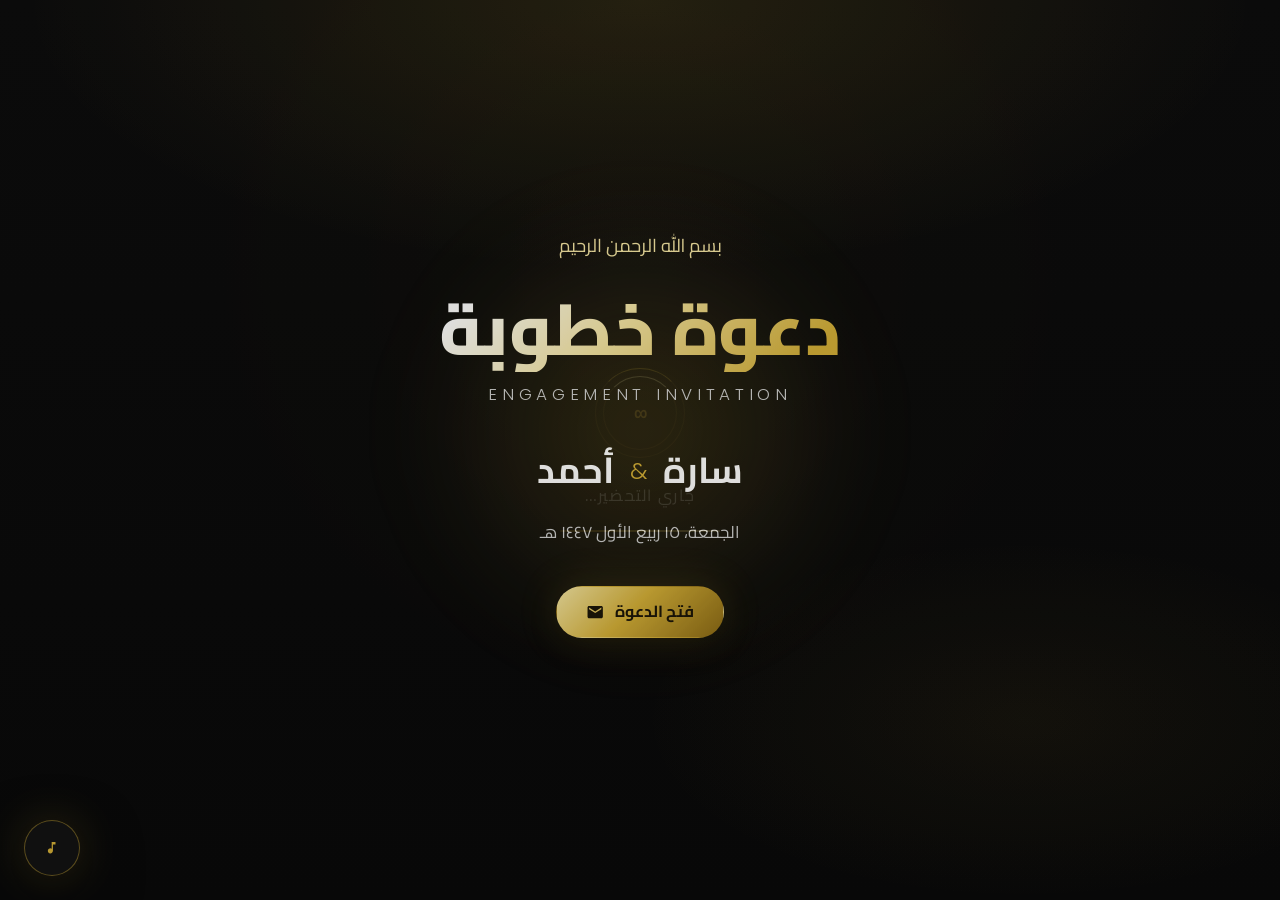
==== commit f7fb5878: "Refactor invitation site to production quality. Remove AOS and Font Awesome bloat, harden a11y and S" ====
--- a/index.html
+++ b/index.html
@@ -2,122 +2,152 @@
 <html lang="ar" dir="rtl">
 <head>
   <meta charset="UTF-8" />
-  <meta name="viewport" content="width=device-width, initial-scale=1.0" />
-  <meta http-equiv="X-UA-Compatible" content="IE=edge" />
+  <meta name="viewport" content="width=device-width, initial-scale=1, viewport-fit=cover" />
+  <meta name="color-scheme" content="dark" />
 
   <!-- Primary SEO -->
-  <title>دعوة خطوبة | Engagement Invitation</title>
-  <meta name="description" content="دعوة خطوبة فاخرة — نتشرف بدعوتكم لحضور حفل خطوبتنا. Luxury digital engagement invitation." />
-  <meta name="keywords" content="دعوة خطوبة, engagement invitation, wedding, خطوبة, دعوة رقمية" />
-  <meta name="author" content="Engagement Invitation" />
+  <title>دعوة خطوبة | سارة &amp; أحمد</title>
+  <meta name="description" content="نتشرف بدعوتكم لحضور حفل خطوبة سارة وأحمد — دعوة رقمية فاخرة مع تفاصيل الموعد والموقع وتأكيد الحضور." />
+  <meta name="author" content="سارة وأحمد" />
   <meta name="robots" content="index, follow" />
-  <meta name="theme-color" content="#D4AF37" />
+  <meta name="theme-color" content="#090909" />
   <meta name="msapplication-TileColor" content="#090909" />
+  <link rel="canonical" href="https://smartcodecrew.github.io/engagement-invitation/" />
 
   <!-- Open Graph -->
   <meta property="og:type" content="website" />
-  <meta property="og:url" content="https://example.com/" />
-  <meta property="og:title" content="دعوة خطوبة | Engagement Invitation" />
-  <meta property="og:description" content="نتشرف بدعوتكم لحضور حفل خطوبتنا — A luxury digital engagement invitation." />
-  <meta property="og:image" content="assets/icons/favicon.svg" />
   <meta property="og:locale" content="ar_SA" />
+  <meta property="og:locale:alternate" content="en_US" />
+  <meta property="og:site_name" content="دعوة خطوبة" />
+  <meta property="og:url" content="https://smartcodecrew.github.io/engagement-invitation/" />
+  <meta property="og:title" content="دعوة خطوبة | سارة &amp; أحمد" />
+  <meta property="og:description" content="نتشرف بدعوتكم لحضور حفل خطوبتنا. الموعد، الموقع، وتأكيد الحضور في مكان واحد." />
+  <meta property="og:image" content="https://smartcodecrew.github.io/engagement-invitation/assets/icons/og-image.svg" />
+  <meta property="og:image:alt" content="دعوة خطوبة سارة وأحمد" />
 
   <!-- Twitter Card -->
   <meta name="twitter:card" content="summary_large_image" />
-  <meta name="twitter:title" content="دعوة خطوبة | Engagement Invitation" />
+  <meta name="twitter:title" content="دعوة خطوبة | سارة &amp; أحمد" />
   <meta name="twitter:description" content="نتشرف بدعوتكم لحضور حفل خطوبتنا." />
-  <meta name="twitter:image" content="assets/icons/favicon.svg" />
+  <meta name="twitter:image" content="https://smartcodecrew.github.io/engagement-invitation/assets/icons/og-image.svg" />
 
   <!-- Favicon & Manifest -->
   <link rel="icon" type="image/svg+xml" href="assets/icons/favicon.svg" />
   <link rel="apple-touch-icon" href="assets/icons/favicon.svg" />
   <link rel="manifest" href="site.webmanifest" />
 
-  <!-- Google Fonts -->
+  <!-- Performance: preconnect + fonts (subset weights) -->
   <link rel="preconnect" href="https://fonts.googleapis.com" />
   <link rel="preconnect" href="https://fonts.gstatic.com" crossorigin />
-  <link href="https://fonts.googleapis.com/css2?family=Cairo:wght@300;400;500;600;700;800&family=Poppins:wght@300;400;500;600;700&display=swap" rel="stylesheet" />
-
-  <!-- Font Awesome -->
-  <link rel="stylesheet" href="https://cdnjs.cloudflare.com/ajax/libs/font-awesome/6.5.1/css/all.min.css" integrity="sha512-DTOQO9RWCH3ppGqcWaEA1BIZOC6xxalwEsw9c2QQeAIftl+Vegovlnee1c9QX4TctnWMn13TZye+giMm8e2LwA==" crossorigin="anonymous" referrerpolicy="no-referrer" />
-
-  <!-- AOS -->
-  <link rel="stylesheet" href="https://unpkg.com/aos@2.3.4/dist/aos.css" />
-
-  <!-- Styles -->
+  <link rel="preconnect" href="https://cdn.jsdelivr.net" crossorigin />
+  <link href="https://fonts.googleapis.com/css2?family=Cairo:wght@400;600;700;800&family=Poppins:wght@300;500;600&display=swap" rel="stylesheet" />
+
   <link rel="stylesheet" href="style.css" />
+
+  <!-- Event structured data -->
+  <script type="application/ld+json">
+  {
+    "@context": "https://schema.org",
+    "@type": "Event",
+    "name": "حفل خطوبة سارة وأحمد",
+    "description": "دعوة لحضور حفل الخطوبة",
+    "startDate": "2026-09-18T19:00:00+03:00",
+    "eventAttendanceMode": "https://schema.org/OfflineEventAttendanceMode",
+    "eventStatus": "https://schema.org/EventScheduled",
+    "location": {
+      "@type": "Place",
+      "name": "قاعة الياسمين الفاخرة",
+      "address": {
+        "@type": "PostalAddress",
+        "addressLocality": "الرياض",
+        "addressCountry": "SA"
+      }
+    },
+    "image": ["https://smartcodecrew.github.io/engagement-invitation/assets/icons/og-image.svg"],
+    "organizer": {
+      "@type": "Person",
+      "name": "سارة وأحمد"
+    }
+  }
+  </script>
 </head>
 <body>
-  <!-- Skip link for accessibility -->
+  <!-- Inline SVG icon sprite -->
+  <svg xmlns="http://www.w3.org/2000/svg" class="icon-sprite" aria-hidden="true" focusable="false">
+    <symbol id="i-envelope" viewBox="0 0 24 24"><path fill="currentColor" d="M20 4H4c-1.1 0-2 .9-2 2v12c0 1.1.9 2 2 2h16c1.1 0 2-.9 2-2V6c0-1.1-.9-2-2-2zm0 4-8 5-8-5V6l8 5 8-5v2z"/></symbol>
+    <symbol id="i-calendar" viewBox="0 0 24 24"><path fill="currentColor" d="M19 4h-1V2h-2v2H8V2H6v2H5c-1.1 0-2 .9-2 2v14c0 1.1.9 2 2 2h14c1.1 0 2-.9 2-2V6c0-1.1-.9-2-2-2zm0 16H5V10h14v10zm0-12H5V6h14v2z"/></symbol>
+    <symbol id="i-clock" viewBox="0 0 24 24"><path fill="currentColor" d="M12 2a10 10 0 1 0 0 20 10 10 0 0 0 0-20zm1 11h-4V7h2v4h2v2z"/></symbol>
+    <symbol id="i-pin" viewBox="0 0 24 24"><path fill="currentColor" d="M12 2C8.13 2 5 5.13 5 9c0 5.25 7 13 7 13s7-7.75 7-13c0-3.87-3.13-7-7-7zm0 9.5A2.5 2.5 0 1 1 12 6a2.5 2.5 0 0 1 0 5.5z"/></symbol>
+    <symbol id="i-map" viewBox="0 0 24 24"><path fill="currentColor" d="M20.5 3l-6.5 2.5L7.5 3 3 5v16l5.5-2.5L14.5 21l6.5-2V3zm-2 13.6-3.5 1.2V7.4l3.5-1.2v10.4zM9 17.8l-3.5 1.2V8.6L9 7.4v10.4zm1-10.4 4 1.6v10.4l-4-1.6V7.4z"/></symbol>
+    <symbol id="i-check" viewBox="0 0 24 24"><path fill="currentColor" d="M9 16.2 4.8 12l-1.4 1.4L9 19 21 7l-1.4-1.4L9 16.2z"/></symbol>
+    <symbol id="i-x" viewBox="0 0 24 24"><path fill="currentColor" d="M19 6.4 17.6 5 12 10.6 6.4 5 5 6.4 10.6 12 5 17.6 6.4 19 12 13.4 17.6 19 19 17.6 13.4 12z"/></symbol>
+    <symbol id="i-music" viewBox="0 0 24 24"><path fill="currentColor" d="M12 3v10.55A4 4 0 1 0 14 17V7h4V3h-6z"/></symbol>
+    <symbol id="i-expand" viewBox="0 0 24 24"><path fill="currentColor" d="M7 14H5v5h5v-2H7v-3zm-2-4h2V7h3V5H5v5zm12 7h-3v2h5v-5h-2v3zM14 5v2h3v3h2V5h-5z"/></symbol>
+    <symbol id="i-heart" viewBox="0 0 24 24"><path fill="currentColor" d="M12 21.35l-1.45-1.32C5.4 15.36 2 12.28 2 8.5 2 5.42 4.42 3 7.5 3c1.74 0 3.41.81 4.5 2.09C13.09 3.81 14.76 3 16.5 3 19.58 3 22 5.42 22 8.5c0 3.78-3.4 6.86-8.55 11.54L12 21.35z"/></symbol>
+    <symbol id="i-chevron" viewBox="0 0 24 24"><path fill="currentColor" d="M10 6 8.59 7.41 13.17 12l-4.58 4.59L10 18l6-6z"/></symbol>
+    <symbol id="i-calendar-add" viewBox="0 0 24 24"><path fill="currentColor" d="M19 4h-1V2h-2v2H8V2H6v2H5c-1.11 0-2 .9-2 2v14a2 2 0 0 0 2 2h14c1.1 0 2-.9 2-2V6c0-1.1-.9-2-2-2zm0 16H5V10h14v10zm-7-9h2v3h3v2h-3v3h-2v-3H9v-2h3v-3z"/></symbol>
+  </svg>
+
   <a class="skip-link" href="#main-content">تخطي إلى المحتوى</a>
 
-  <!-- =========================
-       1. LOADING SCREEN
-       ========================= -->
-  <div id="loader" class="loader" role="status" aria-live="polite" aria-label="جاري التحميل">
+  <!-- 1. Loader -->
+  <div id="loader" class="loader" role="status" aria-live="polite" aria-busy="true">
     <div class="loader__inner">
-      <div class="loader__ring"></div>
-      <div class="loader__ring loader__ring--delay"></div>
-      <div class="loader__monogram" aria-hidden="true">∞</div>
+      <div class="loader__rings" aria-hidden="true">
+        <span class="loader__ring"></span>
+        <span class="loader__ring loader__ring--inner"></span>
+        <span class="loader__monogram">∞</span>
+      </div>
       <p class="loader__text">جاري التحضير…</p>
-      <div class="loader__bar" aria-hidden="true">
+      <div class="loader__bar" role="progressbar" aria-valuemin="0" aria-valuemax="100" aria-valuenow="0" id="loader-bar">
         <span class="loader__bar-fill"></span>
       </div>
     </div>
   </div>
 
-  <!-- Floating ambient orbs -->
   <div class="ambient" aria-hidden="true">
     <span class="ambient__orb ambient__orb--1"></span>
     <span class="ambient__orb ambient__orb--2"></span>
     <span class="ambient__orb ambient__orb--3"></span>
   </div>
 
-  <!-- Particle canvas -->
   <canvas id="particles" class="particles" aria-hidden="true"></canvas>
 
-  <main id="main-content">
-
-    <!-- =========================
-         2. HERO SECTION
-         ========================= -->
+  <main id="main-content" tabindex="-1">
+    <!-- 2. Hero -->
     <section id="hero" class="hero" aria-label="الصفحة الرئيسية">
       <div class="hero__glow" aria-hidden="true"></div>
       <div class="hero__content">
-        <p class="hero__eyebrow" data-aos="fade-down">بسم الله الرحمن الرحيم</p>
+        <p class="hero__eyebrow">بسم الله الرحمن الرحيم</p>
         <h1 class="hero__title">
           <span class="hero__title-line" id="hero-title-ar">دعوة خطوبة</span>
-          <span class="hero__title-en" id="hero-title-en">Engagement Invitation</span>
+          <span class="hero__title-en" id="hero-title-en" lang="en">Engagement Invitation</span>
         </h1>
-        <div class="hero__names" id="hero-names">
-          <span class="hero__name hero__name--bride" id="hero-bride">سارة</span>
-          <span class="hero__ampersand" aria-hidden="true">&</span>
-          <span class="hero__name hero__name--groom" id="hero-groom">أحمد</span>
-        </div>
+        <p class="hero__names" id="hero-names">
+          <span class="hero__name" id="hero-bride">سارة</span>
+          <span class="hero__ampersand" aria-hidden="true">&amp;</span>
+          <span class="hero__name" id="hero-groom">أحمد</span>
+        </p>
         <p class="hero__date" id="hero-date">١٥ ربيع الأول ١٤٤٧ هـ</p>
-        <button type="button" id="btn-open" class="btn btn--gold" aria-label="فتح الدعوة">
+        <button type="button" id="btn-open" class="btn btn--gold">
           <span>فتح الدعوة</span>
-          <i class="fa-solid fa-envelope-open" aria-hidden="true"></i>
+          <svg class="icon" aria-hidden="true"><use href="#i-envelope"></use></svg>
         </button>
       </div>
-      <div class="hero__scroll" aria-hidden="true">
+      <div class="hero__scroll" id="hero-scroll" aria-hidden="true" hidden>
         <span></span>
       </div>
     </section>
 
-    <!-- =========================
-         3. ENVELOPE ANIMATION
-         ========================= -->
-    <section id="envelope-section" class="envelope-section" aria-hidden="true" hidden>
+    <!-- 3. Envelope overlay -->
+    <div id="envelope-section" class="envelope-section" role="dialog" aria-modal="true" aria-label="فتح ظرف الدعوة" hidden>
       <div class="envelope-stage" id="envelope-stage">
-        <div class="envelope" id="envelope" role="img" aria-label="ظرف الدعوة">
-          <div class="envelope__flap"></div>
-          <div class="envelope__body"></div>
-          <div class="envelope__pocket"></div>
-          <div class="envelope__seal" aria-hidden="true">
-            <span>∞</span>
-          </div>
-          <div class="invite-card" id="invite-card-preview">
+        <div class="envelope" id="envelope">
+          <div class="envelope__flap" aria-hidden="true"></div>
+          <div class="envelope__body" aria-hidden="true"></div>
+          <div class="envelope__pocket" aria-hidden="true"></div>
+          <div class="envelope__seal" aria-hidden="true"><span>∞</span></div>
+          <div class="invite-card" id="invite-card-preview" aria-hidden="true">
             <div class="invite-card__inner">
               <p class="invite-card__mini">دعوة خطوبة</p>
               <p class="invite-card__mini-names"><span id="preview-bride">سارة</span> &amp; <span id="preview-groom">أحمد</span></p>
@@ -125,65 +155,62 @@
           </div>
         </div>
       </div>
-    </section>
-
-    <!-- =========================
-         4. INVITATION CARD
-         ========================= -->
+      <p class="envelope-section__sr sr-only" id="envelope-status">جاري فتح الدعوة</p>
+    </div>
+
+    <!-- 4. Invitation -->
     <section id="invitation" class="section invitation invite-gated" aria-labelledby="invitation-heading">
       <div class="section__ornament" aria-hidden="true">✦</div>
       <div class="container">
-        <header class="section__header" data-aos="fade-up">
+        <header class="section__header">
           <p class="section__eyebrow">الدعوة</p>
           <h2 id="invitation-heading" class="section__title">بطاقة الدعوة</h2>
         </header>
 
-        <article class="invite" data-aos="zoom-in" data-aos-duration="1000">
+        <article class="invite reveal-on-scroll">
           <div class="invite__border">
-            <div class="invite__corner invite__corner--tl"></div>
-            <div class="invite__corner invite__corner--tr"></div>
-            <div class="invite__corner invite__corner--bl"></div>
-            <div class="invite__corner invite__corner--br"></div>
+            <div class="invite__corner invite__corner--tl" aria-hidden="true"></div>
+            <div class="invite__corner invite__corner--tr" aria-hidden="true"></div>
+            <div class="invite__corner invite__corner--bl" aria-hidden="true"></div>
+            <div class="invite__corner invite__corner--br" aria-hidden="true"></div>
 
             <div class="invite__content">
               <p class="invite__bismillah">بسم الله الرحمن الرحيم</p>
-              <p class="invite__verse" id="invite-verse">
-                وَمِنْ آيَاتِهِ أَنْ خَلَقَ لَكُم مِّنْ أَنفُسِكُمْ أَزْوَاجًا لِّتَسْكُنُوا إِلَيْهَا
-              </p>
+              <p class="invite__verse" id="invite-verse">وَمِنْ آيَاتِهِ أَنْ خَلَقَ لَكُم مِّنْ أَنفُسِكُمْ أَزْوَاجًا لِّتَسْكُنُوا إِلَيْهَا</p>
               <div class="invite__divider" aria-hidden="true">
-                <span></span><i class="fa-solid fa-heart"></i><span></span>
+                <span></span>
+                <svg class="icon icon--sm"><use href="#i-heart"></use></svg>
+                <span></span>
               </div>
-              <p class="invite__intro" id="invite-message">
-                يتشرف أهل العروسين بدعوتكم لحضور حفل خطوبتهما
-              </p>
+              <p class="invite__intro" id="invite-message">يتشرف أهل العروسين بدعوتكم لحضور حفل خطوبتهما</p>
               <div class="invite__couple">
-                <h3 class="invite__person">
+                <div class="invite__person">
                   <span class="invite__role">العروس</span>
                   <span class="invite__person-name" id="invite-bride">سارة محمد</span>
-                </h3>
-                <span class="invite__and" aria-hidden="true">&</span>
-                <h3 class="invite__person">
+                </div>
+                <span class="invite__and" aria-hidden="true">&amp;</span>
+                <div class="invite__person">
                   <span class="invite__role">العريس</span>
                   <span class="invite__person-name" id="invite-groom">أحمد علي</span>
-                </h3>
+                </div>
               </div>
-              <ul class="invite__details" role="list">
+              <ul class="invite__details">
                 <li>
-                  <i class="fa-regular fa-calendar" aria-hidden="true"></i>
+                  <svg class="icon" aria-hidden="true"><use href="#i-calendar"></use></svg>
                   <div>
                     <span class="invite__label">التاريخ</span>
                     <span class="invite__value" id="invite-date">الجمعة، ١٥ ربيع الأول ١٤٤٧ هـ</span>
                   </div>
                 </li>
                 <li>
-                  <i class="fa-regular fa-clock" aria-hidden="true"></i>
+                  <svg class="icon" aria-hidden="true"><use href="#i-clock"></use></svg>
                   <div>
                     <span class="invite__label">الوقت</span>
                     <span class="invite__value" id="invite-time">٧:٠٠ مساءً</span>
                   </div>
                 </li>
                 <li>
-                  <i class="fa-solid fa-location-dot" aria-hidden="true"></i>
+                  <svg class="icon" aria-hidden="true"><use href="#i-pin"></use></svg>
                   <div>
                     <span class="invite__label">المكان</span>
                     <span class="invite__value" id="invite-venue">قاعة الياسمين الفاخرة — الرياض</span>
@@ -191,48 +218,49 @@
                 </li>
               </ul>
               <p class="invite__closing" id="invite-closing">حضوركم يسعدنا ويُكمل فرحتنا</p>
+              <a id="calendar-link" class="btn btn--ghost" href="#" download="engagement.ics">
+                <svg class="icon" aria-hidden="true"><use href="#i-calendar-add"></use></svg>
+                <span>أضف للتقويم</span>
+              </a>
             </div>
           </div>
         </article>
       </div>
     </section>
 
-    <!-- =========================
-         5. COUNTDOWN TIMER
-         ========================= -->
+    <!-- 5. Countdown -->
     <section id="countdown" class="section countdown invite-gated" aria-labelledby="countdown-heading">
       <div class="container">
-        <header class="section__header" data-aos="fade-up">
+        <header class="section__header">
           <p class="section__eyebrow">العدّ التنازلي</p>
           <h2 id="countdown-heading" class="section__title">نلتقي بعد</h2>
         </header>
-        <div class="countdown__grid" id="countdown-grid" role="timer" aria-live="polite" aria-atomic="true">
-          <div class="countdown__unit" data-aos="fade-up" data-aos-delay="0">
-            <span class="countdown__num" id="cd-days">00</span>
+        <div class="countdown__grid" id="countdown-grid" role="group" aria-label="العد التنازلي للموعد">
+          <div class="countdown__unit reveal-on-scroll">
+            <span class="countdown__num" id="cd-days" aria-hidden="true">00</span>
             <span class="countdown__label">يوم</span>
           </div>
-          <div class="countdown__unit" data-aos="fade-up" data-aos-delay="100">
-            <span class="countdown__num" id="cd-hours">00</span>
+          <div class="countdown__unit reveal-on-scroll">
+            <span class="countdown__num" id="cd-hours" aria-hidden="true">00</span>
             <span class="countdown__label">ساعة</span>
           </div>
-          <div class="countdown__unit" data-aos="fade-up" data-aos-delay="200">
-            <span class="countdown__num" id="cd-minutes">00</span>
+          <div class="countdown__unit reveal-on-scroll">
+            <span class="countdown__num" id="cd-minutes" aria-hidden="true">00</span>
             <span class="countdown__label">دقيقة</span>
           </div>
-          <div class="countdown__unit" data-aos="fade-up" data-aos-delay="300">
-            <span class="countdown__num" id="cd-seconds">00</span>
+          <div class="countdown__unit reveal-on-scroll">
+            <span class="countdown__num" id="cd-seconds" aria-hidden="true">00</span>
             <span class="countdown__label">ثانية</span>
           </div>
         </div>
-      </div>
-    </section>
-
-    <!-- =========================
-         6. GALLERY
-         ========================= -->
+        <p class="sr-only" id="countdown-live" aria-live="polite" aria-atomic="true"></p>
+      </div>
+    </section>
+
+    <!-- 6. Gallery -->
     <section id="gallery" class="section gallery invite-gated" aria-labelledby="gallery-heading">
       <div class="container">
-        <header class="section__header" data-aos="fade-up">
+        <header class="section__header">
           <p class="section__eyebrow">الذكريات</p>
           <h2 id="gallery-heading" class="section__title">معرض الصور</h2>
         </header>
@@ -243,70 +271,65 @@
     <!-- Lightbox -->
     <div id="lightbox" class="lightbox" role="dialog" aria-modal="true" aria-label="عرض الصورة" hidden>
       <button type="button" class="lightbox__close" id="lightbox-close" aria-label="إغلاق">
-        <i class="fa-solid fa-xmark" aria-hidden="true"></i>
+        <svg class="icon"><use href="#i-x"></use></svg>
       </button>
       <button type="button" class="lightbox__nav lightbox__nav--prev" id="lightbox-prev" aria-label="الصورة السابقة">
-        <i class="fa-solid fa-chevron-right" aria-hidden="true"></i>
+        <svg class="icon"><use href="#i-chevron"></use></svg>
       </button>
-      <img id="lightbox-img" class="lightbox__img" src="" alt="" />
+      <figure class="lightbox__figure">
+        <img id="lightbox-img" class="lightbox__img" src="" alt="" />
+        <figcaption id="lightbox-caption" class="lightbox__caption"></figcaption>
+      </figure>
       <button type="button" class="lightbox__nav lightbox__nav--next" id="lightbox-next" aria-label="الصورة التالية">
-        <i class="fa-solid fa-chevron-left" aria-hidden="true"></i>
+        <svg class="icon icon--flip"><use href="#i-chevron"></use></svg>
       </button>
     </div>
 
-    <!-- =========================
-         7. MUSIC — floating button in HTML body end
-         ========================= -->
-
-    <!-- =========================
-         8. LOCATION
-         ========================= -->
+    <!-- 8. Location -->
     <section id="location" class="section location invite-gated" aria-labelledby="location-heading">
       <div class="container">
-        <header class="section__header" data-aos="fade-up">
+        <header class="section__header">
           <p class="section__eyebrow">الموقع</p>
           <h2 id="location-heading" class="section__title">كيف تصلون إلينا</h2>
           <p class="section__subtitle" id="location-venue">قاعة الياسمين الفاخرة — الرياض</p>
         </header>
-        <div class="location__card" data-aos="fade-up">
+        <div class="location__card reveal-on-scroll">
           <div class="location__map-visual" aria-hidden="true">
-            <i class="fa-solid fa-map-location-dot"></i>
+            <svg class="icon icon--xl"><use href="#i-pin"></use></svg>
             <div class="location__pulse"></div>
           </div>
           <p class="location__hint">اضغط لفتح الموقع في خرائط Google</p>
-          <a id="maps-link" class="btn btn--gold" href="#" target="_blank" rel="noopener noreferrer" aria-label="فتح الموقع في خرائط Google">
-            <i class="fa-solid fa-map" aria-hidden="true"></i>
+          <a id="maps-link" class="btn btn--gold" href="https://maps.google.com/?q=Riyadh+Saudi+Arabia" target="_blank" rel="noopener noreferrer">
+            <svg class="icon" aria-hidden="true"><use href="#i-map"></use></svg>
             <span>فتح الموقع</span>
           </a>
         </div>
       </div>
     </section>
 
-    <!-- =========================
-         9. RSVP
-         ========================= -->
+    <!-- 9. RSVP -->
     <section id="rsvp" class="section rsvp invite-gated" aria-labelledby="rsvp-heading">
       <div class="container">
-        <header class="section__header" data-aos="fade-up">
+        <header class="section__header">
           <p class="section__eyebrow">تأكيد الحضور</p>
           <h2 id="rsvp-heading" class="section__title">هل ستحضرون؟</h2>
         </header>
-        <div class="rsvp__card" data-aos="zoom-in" id="rsvp-card">
-          <div id="rsvp-form" class="rsvp__form">
+        <div class="rsvp__card reveal-on-scroll" id="rsvp-card">
+          <div id="rsvp-form" class="rsvp__form" role="group" aria-label="تأكيد الحضور">
             <label class="sr-only" for="rsvp-name">اسمك</label>
-            <input type="text" id="rsvp-name" class="rsvp__input" placeholder="اكتب اسمك (اختياري)" autocomplete="name" maxlength="60" />
+            <input type="text" id="rsvp-name" class="rsvp__input" name="name" placeholder="اكتب اسمك (اختياري)" autocomplete="name" maxlength="60" enterkeyhint="done" />
             <div class="rsvp__actions">
-              <button type="button" class="btn btn--attend" id="rsvp-yes" aria-label="سأحضر">
-                <i class="fa-solid fa-check" aria-hidden="true"></i>
+              <button type="button" class="btn btn--attend" id="rsvp-yes">
+                <svg class="icon" aria-hidden="true"><use href="#i-check"></use></svg>
                 <span>سأحضر</span>
               </button>
-              <button type="button" class="btn btn--decline" id="rsvp-no" aria-label="للأسف لا أستطيع">
-                <i class="fa-solid fa-xmark" aria-hidden="true"></i>
+              <button type="button" class="btn btn--decline" id="rsvp-no">
+                <svg class="icon" aria-hidden="true"><use href="#i-x"></use></svg>
                 <span>للأسف لا أستطيع</span>
               </button>
             </div>
           </div>
-          <div id="rsvp-thanks" class="rsvp__thanks" hidden>
+          <div id="rsvp-thanks" class="rsvp__thanks" hidden tabindex="-1">
             <div class="rsvp__thanks-icon" aria-hidden="true">✦</div>
             <p class="rsvp__thanks-title" id="rsvp-thanks-title">شكرًا لك</p>
             <p class="rsvp__thanks-msg" id="rsvp-thanks-msg"></p>
@@ -315,12 +338,10 @@
       </div>
     </section>
 
-    <!-- =========================
-         10. TIMELINE
-         ========================= -->
+    <!-- 10. Timeline -->
     <section id="timeline" class="section timeline invite-gated" aria-labelledby="timeline-heading">
       <div class="container">
-        <header class="section__header" data-aos="fade-up">
+        <header class="section__header">
           <p class="section__eyebrow">رحلتنا</p>
           <h2 id="timeline-heading" class="section__title">محطات الفرح</h2>
         </header>
@@ -328,64 +349,49 @@
       </div>
     </section>
 
-    <!-- =========================
-         11. QUOTE
-         ========================= -->
+    <!-- 11. Quote -->
     <section id="quote" class="section quote invite-gated" aria-labelledby="quote-heading">
       <div class="container">
-        <blockquote class="quote__block" data-aos="fade-up">
+        <h2 id="quote-heading" class="sr-only">اقتباس</h2>
+        <blockquote class="quote__block reveal-on-scroll">
           <span class="quote__mark" aria-hidden="true">“</span>
-          <p class="quote__text" id="quote-text">
-            الحب ليس أن ننظر إلى بعضنا البعض، بل أن ننظر معًا في نفس الاتجاه.
-          </p>
+          <p class="quote__text" id="quote-text">الحب ليس أن ننظر إلى بعضنا البعض، بل أن ننظر معًا في نفس الاتجاه.</p>
           <footer class="quote__author" id="quote-author">— أنطوان دو سانت إكزوبيري</footer>
-          <h2 id="quote-heading" class="sr-only">اقتباس رومانسي</h2>
         </blockquote>
       </div>
     </section>
 
-    <!-- =========================
-         12. THANK YOU
-         ========================= -->
+    <!-- 12. Thank you -->
     <section id="thanks" class="section thanks invite-gated" aria-labelledby="thanks-heading">
       <div class="container">
-        <div class="thanks__content" data-aos="fade-up">
+        <div class="thanks__content reveal-on-scroll">
           <div class="thanks__ornament" aria-hidden="true">∞</div>
           <h2 id="thanks-heading" class="thanks__title">شكرًا لوجودكم في حياتنا</h2>
-          <p class="thanks__text" id="thanks-text">
-            حضوركم ودعواتكم تعني لنا الكثير. نسأل الله أن يجمعنا على الخير والبركة.
-          </p>
+          <p class="thanks__text" id="thanks-text">حضوركم ودعواتكم تعني لنا الكثير. نسأل الله أن يجمعنا على الخير والبركة.</p>
           <p class="thanks__names" id="thanks-names">سارة &amp; أحمد</p>
         </div>
       </div>
     </section>
   </main>
 
-  <!-- Footer -->
-  <footer class="footer" role="contentinfo">
-    <p class="footer__text">صُممت بحب · Made with love</p>
+  <footer class="footer invite-gated" role="contentinfo">
+    <p class="footer__text" lang="en">Made with love · صُممت بحب</p>
   </footer>
 
-  <!-- =========================
-       MUSIC PLAYER (floating)
-       ========================= -->
+  <!-- Music -->
   <div class="music-player" id="music-player">
-    <audio id="bg-music" preload="none" loop></audio>
+    <audio id="bg-music" preload="metadata" loop></audio>
     <button type="button" id="music-toggle" class="music-player__btn" aria-label="تشغيل الموسيقى" aria-pressed="false">
-      <i class="fa-solid fa-music" aria-hidden="true"></i>
-      <span class="music-player__wave" aria-hidden="true">
-        <i></i><i></i><i></i>
-      </span>
+      <svg class="icon" aria-hidden="true"><use href="#i-music"></use></svg>
+      <span class="music-player__wave" aria-hidden="true"><i></i><i></i><i></i></span>
     </button>
   </div>
 
-  <!-- Confetti canvas -->
+  <div id="toast" class="toast" role="status" aria-live="polite" hidden></div>
   <canvas id="confetti" class="confetti-canvas" aria-hidden="true"></canvas>
 
-  <!-- Libraries -->
-  <script src="https://cdn.jsdelivr.net/npm/gsap@3.12.5/dist/gsap.min.js"></script>
-  <script src="https://cdn.jsdelivr.net/npm/gsap@3.12.5/dist/ScrollTrigger.min.js"></script>
-  <script src="https://unpkg.com/aos@2.3.4/dist/aos.js"></script>
-  <script src="script.js"></script>
+  <script src="https://cdn.jsdelivr.net/npm/gsap@3.12.5/dist/gsap.min.js" defer></script>
+  <script src="https://cdn.jsdelivr.net/npm/gsap@3.12.5/dist/ScrollTrigger.min.js" defer></script>
+  <script src="script.js" defer></script>
 </body>
 </html>
--- a/style.css
+++ b/style.css
@@ -1,37 +1,37 @@
 /* ==========================================================================
-   Luxury Engagement Invitation — Styles
-   Dark · Glass · Gold accents · Arabic-first
+   Luxury Engagement Invitation — Production Styles
    ========================================================================== */
 
-/* --------------------------------------------------------------------------
-   CSS Variables
-   -------------------------------------------------------------------------- */
 :root {
   --bg: #090909;
-  --bg-elevated: #111111;
   --card: rgba(255, 255, 255, 0.08);
-  --card-strong: rgba(255, 255, 255, 0.12);
   --accent: #d4af37;
   --accent-soft: #f5e6a3;
   --accent-deep: #8b6914;
   --text: #ffffff;
   --text-secondary: #cfcfcf;
-  --text-muted: #8a8a8a;
+  --text-muted: #9a9a9a;
   --border-gold: rgba(212, 175, 55, 0.45);
   --shadow-soft: 0 20px 60px rgba(0, 0, 0, 0.55);
   --shadow-glow: 0 0 40px rgba(212, 175, 55, 0.18);
   --radius: 20px;
   --radius-sm: 12px;
-  --font-ar: "Cairo", sans-serif;
-  --font-en: "Poppins", sans-serif;
+  --font-ar: "Cairo", "Segoe UI", Tahoma, sans-serif;
+  --font-en: "Poppins", "Segoe UI", sans-serif;
   --container: min(1100px, calc(100% - 2.5rem));
   --ease-lux: cubic-bezier(0.22, 1, 0.36, 1);
-  --header-space: 0;
-}
-
-/* --------------------------------------------------------------------------
-   Reset & Base
-   -------------------------------------------------------------------------- */
+  --safe-bottom: env(safe-area-inset-bottom, 0px);
+  --safe-left: env(safe-area-inset-left, 0px);
+  --z-ambient: 0;
+  --z-main: 2;
+  --z-music: 7000;
+  --z-envelope: 8000;
+  --z-confetti: 9000;
+  --z-lightbox: 9500;
+  --z-loader: 9999;
+  --z-toast: 10000;
+}
+
 *,
 *::before,
 *::after {
@@ -43,6 +43,13 @@
 html {
   scroll-behavior: smooth;
   -webkit-text-size-adjust: 100%;
+  text-size-adjust: 100%;
+}
+
+@media (prefers-reduced-motion: reduce) {
+  html {
+    scroll-behavior: auto;
+  }
 }
 
 body {
@@ -52,7 +59,10 @@
   line-height: 1.7;
   overflow-x: hidden;
   min-height: 100vh;
+  min-height: 100dvh;
   -webkit-font-smoothing: antialiased;
+  -moz-osx-font-smoothing: grayscale;
+  text-rendering: optimizeLegibility;
 }
 
 img {
@@ -62,14 +72,60 @@
 }
 
 button,
-a {
+a,
+input {
   font-family: inherit;
+}
+
+button {
   cursor: pointer;
+  border: none;
+  background: none;
+  color: inherit;
 }
 
 ul,
 ol {
   list-style: none;
+}
+
+:focus {
+  outline: none;
+}
+
+:focus-visible {
+  outline: 2px solid var(--accent);
+  outline-offset: 3px;
+}
+
+.icon-sprite {
+  position: absolute;
+  width: 0;
+  height: 0;
+  overflow: hidden;
+}
+
+.icon {
+  width: 1.15em;
+  height: 1.15em;
+  flex-shrink: 0;
+  display: inline-block;
+  vertical-align: middle;
+  fill: currentColor;
+}
+
+.icon--sm {
+  width: 0.95em;
+  height: 0.95em;
+}
+
+.icon--xl {
+  width: 2.5rem;
+  height: 2.5rem;
+}
+
+.icon--flip {
+  transform: scaleX(-1);
 }
 
 .sr-only {
@@ -88,17 +144,17 @@
   position: absolute;
   top: -100px;
   right: 1rem;
-  z-index: 10000;
+  z-index: var(--z-toast);
   background: var(--accent);
-  color: #111;
+  color: #1a1408;
   padding: 0.75rem 1.25rem;
   border-radius: 8px;
-  font-weight: 600;
+  font-weight: 700;
   text-decoration: none;
 }
 
 .skip-link:focus {
-  top: 1rem;
+  top: max(1rem, env(safe-area-inset-top));
 }
 
 .container {
@@ -107,14 +163,15 @@
 }
 
 /* --------------------------------------------------------------------------
-   Ambient background orbs
+   Ambient / canvas layers
    -------------------------------------------------------------------------- */
 .ambient {
   position: fixed;
   inset: 0;
   pointer-events: none;
-  z-index: 0;
+  z-index: var(--z-ambient);
   overflow: hidden;
+  contain: strict;
 }
 
 .ambient__orb {
@@ -122,20 +179,21 @@
   border-radius: 50%;
   filter: blur(80px);
   opacity: 0.35;
+  will-change: transform;
   animation: orbFloat 18s var(--ease-lux) infinite alternate;
 }
 
 .ambient__orb--1 {
-  width: 420px;
-  height: 420px;
+  width: min(420px, 70vw);
+  height: min(420px, 70vw);
   background: radial-gradient(circle, rgba(212, 175, 55, 0.35), transparent 70%);
   top: -10%;
   right: -5%;
 }
 
 .ambient__orb--2 {
-  width: 360px;
-  height: 360px;
+  width: min(360px, 60vw);
+  height: min(360px, 60vw);
   background: radial-gradient(circle, rgba(212, 175, 55, 0.2), transparent 70%);
   bottom: 10%;
   left: -8%;
@@ -143,8 +201,8 @@
 }
 
 .ambient__orb--3 {
-  width: 280px;
-  height: 280px;
+  width: min(280px, 50vw);
+  height: min(280px, 50vw);
   background: radial-gradient(circle, rgba(255, 255, 255, 0.08), transparent 70%);
   top: 45%;
   left: 40%;
@@ -153,66 +211,66 @@
 
 @keyframes orbFloat {
   from {
-    transform: translate(0, 0) scale(1);
+    transform: translate3d(0, 0, 0) scale(1);
   }
   to {
-    transform: translate(40px, 60px) scale(1.12);
-  }
-}
-
-.particles {
-  position: fixed;
-  inset: 0;
-  width: 100%;
-  height: 100%;
-  pointer-events: none;
-  z-index: 1;
-}
-
+    transform: translate3d(40px, 60px, 0) scale(1.12);
+  }
+}
+
+.particles,
 .confetti-canvas {
   position: fixed;
   inset: 0;
   width: 100%;
   height: 100%;
   pointer-events: none;
-  z-index: 9000;
+}
+
+.particles {
+  z-index: 1;
+}
+
+.confetti-canvas {
+  z-index: var(--z-confetti);
 }
 
 main {
   position: relative;
-  z-index: 2;
-}
-
-/* Content locked until invitation is opened */
+  z-index: var(--z-main);
+}
+
+/* Gated content until invitation opens */
 body.is-invitation-locked .invite-gated {
-  opacity: 0;
-  max-height: 0;
-  overflow: hidden;
-  padding-top: 0;
-  padding-bottom: 0;
-  pointer-events: none;
-  visibility: hidden;
+  display: none;
 }
 
 body:not(.is-invitation-locked) .invite-gated {
-  opacity: 1;
-  visibility: visible;
-  transition: opacity 0.8s var(--ease-lux);
+  animation: sectionIn 0.9s var(--ease-lux) both;
+}
+
+@keyframes sectionIn {
+  from {
+    opacity: 0;
+  }
+  to {
+    opacity: 1;
+  }
 }
 
 /* --------------------------------------------------------------------------
-   1. Loader
+   Loader
    -------------------------------------------------------------------------- */
 .loader {
   position: fixed;
   inset: 0;
-  z-index: 9999;
+  z-index: var(--z-loader);
   display: grid;
   place-items: center;
   background:
     radial-gradient(ellipse at 50% 30%, rgba(212, 175, 55, 0.12), transparent 55%),
     var(--bg);
-  transition: opacity 0.8s var(--ease-lux), visibility 0.8s;
+  transition: opacity 0.7s var(--ease-lux), visibility 0.7s;
 }
 
 .loader.is-done {
@@ -221,29 +279,24 @@
   pointer-events: none;
 }
 
-.loader__inner {
-  text-align: center;
+.loader__rings {
   position: relative;
-}
-
-.loader__ring {
   width: 90px;
   height: 90px;
+  margin: 0 auto 1.5rem;
+}
+
+.loader__ring {
+  position: absolute;
+  inset: 0;
   border: 1px solid rgba(212, 175, 55, 0.25);
   border-top-color: var(--accent);
   border-radius: 50%;
-  margin: 0 auto 1.5rem;
   animation: spin 1.4s linear infinite;
 }
 
-.loader__ring--delay {
-  position: absolute;
-  top: 8px;
-  left: 50%;
-  transform: translateX(-50%);
-  width: 74px;
-  height: 74px;
-  margin: 0;
+.loader__ring--inner {
+  inset: 8px;
   border-top-color: var(--accent-soft);
   animation-duration: 2s;
   animation-direction: reverse;
@@ -251,9 +304,9 @@
 
 .loader__monogram {
   position: absolute;
-  top: 28px;
-  left: 50%;
-  transform: translateX(-50%);
+  inset: 0;
+  display: grid;
+  place-items: center;
   font-size: 1.5rem;
   color: var(--accent);
   animation: pulseGlow 2s ease-in-out infinite;
@@ -261,9 +314,9 @@
 
 .loader__text {
   color: var(--text-secondary);
-  font-weight: 400;
   letter-spacing: 0.08em;
   margin-bottom: 1.25rem;
+  text-align: center;
 }
 
 .loader__bar {
@@ -280,7 +333,7 @@
   height: 100%;
   width: 0%;
   background: linear-gradient(90deg, var(--accent-deep), var(--accent), var(--accent-soft));
-  border-radius: 2px;
+  transform-origin: right center;
 }
 
 @keyframes spin {
@@ -313,16 +366,23 @@
   border: 1px solid transparent;
   border-radius: 999px;
   font-size: 1rem;
-  font-weight: 600;
+  font-weight: 700;
   text-decoration: none;
-  transition: transform 0.35s var(--ease-lux), box-shadow 0.35s, background 0.35s, border-color 0.35s, color 0.35s;
-  position: relative;
-  overflow: hidden;
-}
-
-.btn:focus-visible {
-  outline: 2px solid var(--accent);
-  outline-offset: 3px;
+  line-height: 1.2;
+  transition:
+    transform 0.35s var(--ease-lux),
+    box-shadow 0.35s,
+    background 0.35s,
+    border-color 0.35s,
+    color 0.35s,
+    opacity 0.35s;
+  min-height: 48px;
+  -webkit-tap-highlight-color: transparent;
+}
+
+.btn:disabled {
+  opacity: 0.55;
+  pointer-events: none;
 }
 
 .btn--gold {
@@ -331,9 +391,11 @@
   box-shadow: var(--shadow-glow), 0 8px 24px rgba(0, 0, 0, 0.35);
 }
 
-.btn--gold:hover {
-  transform: translateY(-3px) scale(1.02);
-  box-shadow: 0 0 50px rgba(212, 175, 55, 0.35), 0 12px 32px rgba(0, 0, 0, 0.4);
+.btn--ghost {
+  margin-top: 1.25rem;
+  background: transparent;
+  border-color: rgba(212, 175, 55, 0.4);
+  color: var(--accent-soft);
 }
 
 .btn--attend {
@@ -341,11 +403,7 @@
   border-color: rgba(46, 160, 90, 0.45);
   color: #8fefb0;
   flex: 1;
-}
-
-.btn--attend:hover {
-  background: rgba(46, 160, 90, 0.28);
-  transform: translateY(-2px);
+  min-width: 140px;
 }
 
 .btn--decline {
@@ -353,19 +411,42 @@
   border-color: rgba(200, 70, 70, 0.4);
   color: #ffb4b4;
   flex: 1;
-}
-
-.btn--decline:hover {
-  background: rgba(200, 70, 70, 0.22);
-  transform: translateY(-2px);
+  min-width: 140px;
+}
+
+@media (hover: hover) and (pointer: fine) {
+  .btn--gold:hover {
+    transform: translateY(-3px) scale(1.02);
+    box-shadow: 0 0 50px rgba(212, 175, 55, 0.35), 0 12px 32px rgba(0, 0, 0, 0.4);
+  }
+
+  .btn--ghost:hover {
+    background: rgba(212, 175, 55, 0.1);
+  }
+
+  .btn--attend:hover {
+    background: rgba(46, 160, 90, 0.28);
+    transform: translateY(-2px);
+  }
+
+  .btn--decline:hover {
+    background: rgba(200, 70, 70, 0.22);
+    transform: translateY(-2px);
+  }
+}
+
+.btn:active {
+  transform: scale(0.98);
 }
 
 /* --------------------------------------------------------------------------
-   Section shared
+   Sections
    -------------------------------------------------------------------------- */
 .section {
   padding: clamp(4rem, 10vw, 7.5rem) 0;
   position: relative;
+  content-visibility: auto;
+  contain-intrinsic-size: auto 600px;
 }
 
 .section__header {
@@ -376,15 +457,14 @@
 .section__eyebrow {
   color: var(--accent);
   font-size: 0.9rem;
-  font-weight: 500;
+  font-weight: 600;
   letter-spacing: 0.2em;
   margin-bottom: 0.75rem;
-  text-transform: uppercase;
 }
 
 .section__title {
   font-size: clamp(1.85rem, 4vw, 2.75rem);
-  font-weight: 700;
+  font-weight: 800;
   background: linear-gradient(180deg, #fff 20%, var(--accent-soft));
   -webkit-background-clip: text;
   background-clip: text;
@@ -401,12 +481,22 @@
   text-align: center;
   color: var(--accent);
   opacity: 0.5;
-  font-size: 1rem;
   margin-bottom: 0.5rem;
 }
 
+.reveal-on-scroll {
+  opacity: 0;
+  transform: translateY(28px);
+  transition: opacity 0.8s var(--ease-lux), transform 0.8s var(--ease-lux);
+}
+
+.reveal-on-scroll.is-visible {
+  opacity: 1;
+  transform: none;
+}
+
 /* --------------------------------------------------------------------------
-   2. Hero
+   Hero
    -------------------------------------------------------------------------- */
 .hero {
   min-height: 100vh;
@@ -425,8 +515,8 @@
 
 .hero__glow {
   position: absolute;
-  width: 500px;
-  height: 500px;
+  width: min(500px, 90vw);
+  height: min(500px, 90vw);
   border-radius: 50%;
   background: radial-gradient(circle, rgba(212, 175, 55, 0.2), transparent 65%);
   filter: blur(40px);
@@ -446,9 +536,7 @@
 .hero__eyebrow {
   color: var(--accent-soft);
   font-size: clamp(0.95rem, 2.5vw, 1.15rem);
-  font-weight: 400;
   margin-bottom: 1.5rem;
-  opacity: 0.9;
 }
 
 .hero__title {
@@ -457,24 +545,22 @@
 
 .hero__title-line {
   display: block;
-  font-size: clamp(2.6rem, 8vw, 4.5rem);
+  font-size: clamp(2.4rem, 8vw, 4.5rem);
   font-weight: 800;
-  line-height: 1.15;
-  letter-spacing: -0.02em;
+  line-height: 1.2;
   background: linear-gradient(135deg, #fff 10%, var(--accent-soft) 45%, var(--accent) 90%);
   -webkit-background-clip: text;
   background-clip: text;
   color: transparent;
-  text-shadow: 0 0 80px rgba(212, 175, 55, 0.25);
 }
 
 .hero__title-en {
   display: block;
   margin-top: 0.5rem;
   font-family: var(--font-en);
-  font-size: clamp(0.85rem, 2vw, 1.05rem);
+  font-size: clamp(0.8rem, 2vw, 1.05rem);
   font-weight: 300;
-  letter-spacing: 0.35em;
+  letter-spacing: 0.28em;
   text-transform: uppercase;
   color: var(--text-secondary);
 }
@@ -490,8 +576,7 @@
 
 .hero__name {
   font-size: clamp(1.5rem, 4vw, 2.25rem);
-  font-weight: 600;
-  color: var(--text);
+  font-weight: 700;
 }
 
 .hero__ampersand {
@@ -509,13 +594,17 @@
 
 .hero__scroll {
   position: absolute;
-  bottom: 2rem;
+  bottom: max(2rem, var(--safe-bottom));
   left: 50%;
   transform: translateX(-50%);
   width: 22px;
   height: 36px;
   border: 1px solid rgba(212, 175, 55, 0.4);
   border-radius: 12px;
+}
+
+.hero__scroll[hidden] {
+  display: none;
 }
 
 .hero__scroll span {
@@ -540,12 +629,12 @@
 }
 
 /* --------------------------------------------------------------------------
-   3. Envelope
+   Envelope
    -------------------------------------------------------------------------- */
 .envelope-section {
   position: fixed;
   inset: 0;
-  z-index: 8000;
+  z-index: var(--z-envelope);
   display: grid;
   place-items: center;
   background: rgba(9, 9, 9, 0.92);
@@ -595,9 +684,7 @@
   clip-path: polygon(0 0, 100% 0, 50% 100%);
   transform-origin: top center;
   transform-style: preserve-3d;
-  backface-visibility: hidden;
   z-index: 4;
-  box-shadow: 0 8px 20px rgba(0, 0, 0, 0.3);
 }
 
 .envelope__pocket {
@@ -655,11 +742,11 @@
 
 .invite-card__mini-names {
   font-size: 1.1rem;
-  font-weight: 600;
+  font-weight: 700;
 }
 
 /* --------------------------------------------------------------------------
-   4. Invitation card
+   Invitation
    -------------------------------------------------------------------------- */
 .invitation {
   background: linear-gradient(180deg, transparent, rgba(212, 175, 55, 0.03), transparent);
@@ -747,12 +834,11 @@
   background: linear-gradient(90deg, transparent, var(--accent));
 }
 
-.invite__divider span:last-child {
+.invite__divider span:last-of-type {
   background: linear-gradient(90deg, var(--accent), transparent);
 }
 
 .invite__intro {
-  color: var(--text);
   font-size: 1.1rem;
   margin-bottom: 1.75rem;
 }
@@ -777,7 +863,7 @@
 .invite__person-name {
   display: block;
   font-size: clamp(1.35rem, 3.5vw, 1.85rem);
-  font-weight: 700;
+  font-weight: 800;
 }
 
 .invite__and {
@@ -805,11 +891,9 @@
   border-radius: var(--radius-sm);
 }
 
-.invite__details i {
-  color: var(--accent);
-  margin-top: 0.35rem;
-  width: 1.1rem;
-  text-align: center;
+.invite__details .icon {
+  color: var(--accent);
+  margin-top: 0.2rem;
 }
 
 .invite__label {
@@ -821,18 +905,16 @@
 
 .invite__value {
   display: block;
-  color: var(--text);
-  font-weight: 500;
+  font-weight: 600;
 }
 
 .invite__closing {
   color: var(--accent-soft);
   font-style: italic;
-  font-weight: 400;
 }
 
 /* --------------------------------------------------------------------------
-   5. Countdown
+   Countdown
    -------------------------------------------------------------------------- */
 .countdown__grid {
   display: grid;
@@ -854,10 +936,12 @@
   transition: transform 0.4s var(--ease-lux), border-color 0.4s, box-shadow 0.4s;
 }
 
-.countdown__unit:hover {
-  transform: translateY(-6px);
-  border-color: rgba(212, 175, 55, 0.5);
-  box-shadow: var(--shadow-glow);
+@media (hover: hover) and (pointer: fine) {
+  .countdown__unit:hover {
+    transform: translateY(-6px);
+    border-color: rgba(212, 175, 55, 0.5);
+    box-shadow: var(--shadow-glow);
+  }
 }
 
 .countdown__num {
@@ -867,7 +951,6 @@
   font-weight: 600;
   color: var(--accent);
   line-height: 1.2;
-  tabular-nums: true;
   font-variant-numeric: tabular-nums;
 }
 
@@ -879,7 +962,7 @@
 }
 
 /* --------------------------------------------------------------------------
-   6. Gallery
+   Gallery + Lightbox
    -------------------------------------------------------------------------- */
 .gallery__grid {
   display: grid;
@@ -890,11 +973,14 @@
 .gallery__item {
   position: relative;
   aspect-ratio: 4 / 5;
+  width: 100%;
+  padding: 0;
   border-radius: var(--radius-sm);
   overflow: hidden;
   border: 1px solid rgba(255, 255, 255, 0.08);
+  background: #151515;
   cursor: pointer;
-  background: #151515;
+  color: inherit;
 }
 
 .gallery__item img {
@@ -915,22 +1001,6 @@
   pointer-events: none;
 }
 
-.gallery__item:hover img,
-.gallery__item:focus-visible img {
-  transform: scale(1.08);
-  filter: brightness(1) saturate(1.05);
-}
-
-.gallery__item:hover::after,
-.gallery__item:focus-visible::after {
-  opacity: 0.25;
-}
-
-.gallery__item:focus-visible {
-  outline: 2px solid var(--accent);
-  outline-offset: 3px;
-}
-
 .gallery__item--wide {
   grid-column: span 2;
   aspect-ratio: 16 / 10;
@@ -942,40 +1012,68 @@
   display: grid;
   place-items: center;
   color: var(--accent);
-  font-size: 1.5rem;
   opacity: 0;
   transition: opacity 0.35s;
   z-index: 2;
   pointer-events: none;
 }
 
-.gallery__item:hover .gallery__overlay-icon {
-  opacity: 1;
-}
-
-/* Lightbox */
+.gallery__overlay-icon .icon {
+  width: 1.5rem;
+  height: 1.5rem;
+}
+
+@media (hover: hover) and (pointer: fine) {
+  .gallery__item:hover img,
+  .gallery__item:focus-visible img {
+    transform: scale(1.08);
+    filter: brightness(1) saturate(1.05);
+  }
+
+  .gallery__item:hover::after,
+  .gallery__item:focus-visible::after {
+    opacity: 0.25;
+  }
+
+  .gallery__item:hover .gallery__overlay-icon {
+    opacity: 1;
+  }
+}
+
 .lightbox {
   position: fixed;
   inset: 0;
-  z-index: 9500;
-  background: rgba(0, 0, 0, 0.92);
+  z-index: var(--z-lightbox);
+  background: rgba(0, 0, 0, 0.94);
   display: grid;
   place-items: center;
   padding: 2rem;
   backdrop-filter: blur(8px);
+  -webkit-backdrop-filter: blur(8px);
 }
 
 .lightbox[hidden] {
   display: none !important;
 }
 
+.lightbox__figure {
+  max-width: min(900px, 92vw);
+  text-align: center;
+}
+
 .lightbox__img {
-  max-width: min(900px, 92vw);
-  max-height: 85vh;
+  max-width: 100%;
+  max-height: 80vh;
   object-fit: contain;
   border-radius: 8px;
   box-shadow: 0 20px 60px rgba(0, 0, 0, 0.6);
   border: 1px solid rgba(212, 175, 55, 0.25);
+}
+
+.lightbox__caption {
+  margin-top: 0.85rem;
+  color: var(--text-secondary);
+  font-size: 0.95rem;
 }
 
 .lightbox__close,
@@ -992,42 +1090,38 @@
   transition: background 0.3s, transform 0.3s;
 }
 
-.lightbox__close:hover,
-.lightbox__nav:hover {
-  background: rgba(212, 175, 55, 0.25);
-  transform: scale(1.05);
+@media (hover: hover) and (pointer: fine) {
+  .lightbox__close:hover,
+  .lightbox__nav:hover {
+    background: rgba(212, 175, 55, 0.25);
+  }
 }
 
 .lightbox__close {
-  top: 1.25rem;
-  left: 1.25rem;
+  top: max(1.25rem, env(safe-area-inset-top));
+  left: max(1.25rem, env(safe-area-inset-left));
 }
 
 .lightbox__nav--prev {
-  right: 1.25rem;
+  right: max(1.25rem, env(safe-area-inset-right));
   top: 50%;
   transform: translateY(-50%);
 }
 
 .lightbox__nav--next {
-  left: 1.25rem;
+  left: max(1.25rem, env(safe-area-inset-left));
   top: 50%;
   transform: translateY(-50%);
 }
 
-.lightbox__nav--prev:hover,
-.lightbox__nav--next:hover {
-  transform: translateY(-50%) scale(1.05);
-}
-
 /* --------------------------------------------------------------------------
-   7. Music player
+   Music + Toast
    -------------------------------------------------------------------------- */
 .music-player {
   position: fixed;
-  bottom: 1.5rem;
-  left: 1.5rem;
-  z-index: 7000;
+  bottom: calc(1.5rem + var(--safe-bottom));
+  left: calc(1.5rem + var(--safe-left));
+  z-index: var(--z-music);
 }
 
 .music-player__btn {
@@ -1035,10 +1129,10 @@
   height: 56px;
   border-radius: 50%;
   border: 1px solid var(--border-gold);
-  background: rgba(20, 20, 20, 0.85);
+  background: rgba(20, 20, 20, 0.88);
   backdrop-filter: blur(12px);
-  color: var(--accent);
-  font-size: 1.15rem;
+  -webkit-backdrop-filter: blur(12px);
+  color: var(--accent);
   display: grid;
   place-items: center;
   box-shadow: var(--shadow-glow), var(--shadow-soft);
@@ -1046,17 +1140,14 @@
   position: relative;
 }
 
-.music-player__btn:hover {
-  transform: scale(1.08);
+@media (hover: hover) and (pointer: fine) {
+  .music-player__btn:hover {
+    transform: scale(1.08);
+  }
 }
 
 .music-player__btn.is-playing {
   box-shadow: 0 0 30px rgba(212, 175, 55, 0.45);
-}
-
-.music-player__btn:focus-visible {
-  outline: 2px solid var(--accent);
-  outline-offset: 3px;
 }
 
 .music-player__wave {
@@ -1078,11 +1169,11 @@
   background: var(--accent);
   border-radius: 2px;
   animation: wave 0.8s ease-in-out infinite;
+  transform-origin: bottom;
 }
 
 .music-player__wave i:nth-child(1) {
   height: 6px;
-  animation-delay: 0s;
 }
 
 .music-player__wave i:nth-child(2) {
@@ -1105,20 +1196,52 @@
   }
 }
 
+.toast {
+  position: fixed;
+  bottom: calc(5.5rem + var(--safe-bottom));
+  left: 50%;
+  transform: translateX(-50%) translateY(12px);
+  z-index: var(--z-toast);
+  max-width: min(90vw, 360px);
+  padding: 0.85rem 1.25rem;
+  background: rgba(20, 20, 20, 0.95);
+  border: 1px solid rgba(212, 175, 55, 0.35);
+  border-radius: 999px;
+  color: var(--text-secondary);
+  font-size: 0.9rem;
+  text-align: center;
+  box-shadow: var(--shadow-soft);
+  opacity: 0;
+  visibility: hidden;
+  pointer-events: none;
+  transition: opacity 0.35s, transform 0.35s var(--ease-lux), visibility 0.35s;
+}
+
+.toast.is-visible {
+  opacity: 1;
+  visibility: visible;
+  transform: translateX(-50%) translateY(0);
+}
+
 /* --------------------------------------------------------------------------
-   8. Location
+   Location / RSVP / Timeline / Quote / Thanks / Footer
    -------------------------------------------------------------------------- */
-.location__card {
-  max-width: 480px;
+.location__card,
+.rsvp__card {
+  max-width: 520px;
   margin-inline: auto;
   text-align: center;
-  padding: clamp(2rem, 5vw, 3rem);
+  padding: clamp(2rem, 5vw, 2.75rem);
   background: var(--card);
   backdrop-filter: blur(18px);
   -webkit-backdrop-filter: blur(18px);
   border: 1px solid rgba(212, 175, 55, 0.22);
   border-radius: var(--radius);
   box-shadow: var(--shadow-soft);
+}
+
+.location__card {
+  max-width: 480px;
 }
 
 .location__map-visual {
@@ -1128,7 +1251,6 @@
   margin: 0 auto 1.5rem;
   display: grid;
   place-items: center;
-  font-size: 2.5rem;
   color: var(--accent);
 }
 
@@ -1154,21 +1276,6 @@
 .location__hint {
   color: var(--text-secondary);
   margin-bottom: 1.5rem;
-}
-
-/* --------------------------------------------------------------------------
-   9. RSVP
-   -------------------------------------------------------------------------- */
-.rsvp__card {
-  max-width: 520px;
-  margin-inline: auto;
-  padding: clamp(2rem, 5vw, 2.75rem);
-  background: var(--card);
-  backdrop-filter: blur(18px);
-  -webkit-backdrop-filter: blur(18px);
-  border: 1px solid rgba(212, 175, 55, 0.22);
-  border-radius: var(--radius);
-  box-shadow: var(--shadow-soft);
 }
 
 .rsvp__input {
@@ -1179,7 +1286,6 @@
   border: 1px solid rgba(255, 255, 255, 0.12);
   border-radius: var(--radius-sm);
   color: var(--text);
-  font-family: inherit;
   font-size: 1rem;
   transition: border-color 0.3s;
 }
@@ -1189,7 +1295,6 @@
 }
 
 .rsvp__input:focus {
-  outline: none;
   border-color: var(--accent);
 }
 
@@ -1213,7 +1318,7 @@
 
 .rsvp__thanks-title {
   font-size: 1.75rem;
-  font-weight: 700;
+  font-weight: 800;
   margin-bottom: 0.5rem;
   background: linear-gradient(180deg, #fff, var(--accent-soft));
   -webkit-background-clip: text;
@@ -1225,9 +1330,6 @@
   color: var(--text-secondary);
 }
 
-/* --------------------------------------------------------------------------
-   10. Timeline
-   -------------------------------------------------------------------------- */
 .timeline__list {
   position: relative;
   max-width: 640px;
@@ -1278,9 +1380,11 @@
   transition: border-color 0.4s, transform 0.4s var(--ease-lux);
 }
 
-.timeline__card:hover {
-  border-color: rgba(212, 175, 55, 0.4);
-  transform: translateX(-4px);
+@media (hover: hover) and (pointer: fine) {
+  .timeline__card:hover {
+    border-color: rgba(212, 175, 55, 0.4);
+    transform: translateX(-4px);
+  }
 }
 
 .timeline__date {
@@ -1288,13 +1392,11 @@
   color: var(--accent);
   font-size: 0.85rem;
   margin-bottom: 0.35rem;
-  font-family: var(--font-en);
-  letter-spacing: 0.04em;
 }
 
 .timeline__title {
   font-size: 1.2rem;
-  font-weight: 700;
+  font-weight: 800;
   margin-bottom: 0.35rem;
 }
 
@@ -1303,19 +1405,14 @@
   font-size: 0.95rem;
 }
 
-/* --------------------------------------------------------------------------
-   11. Quote
-   -------------------------------------------------------------------------- */
 .quote {
-  background:
-    radial-gradient(ellipse at 50% 50%, rgba(212, 175, 55, 0.08), transparent 60%);
+  background: radial-gradient(ellipse at 50% 50%, rgba(212, 175, 55, 0.08), transparent 60%);
 }
 
 .quote__block {
   max-width: 700px;
   margin-inline: auto;
   text-align: center;
-  position: relative;
   padding: 2rem 1rem;
 }
 
@@ -1331,9 +1428,8 @@
 
 .quote__text {
   font-size: clamp(1.25rem, 3.5vw, 1.75rem);
-  font-weight: 500;
+  font-weight: 600;
   line-height: 1.8;
-  color: var(--text);
   margin-bottom: 1.25rem;
 }
 
@@ -1342,9 +1438,6 @@
   font-size: 0.95rem;
 }
 
-/* --------------------------------------------------------------------------
-   12. Thank you
-   -------------------------------------------------------------------------- */
 .thanks {
   padding-bottom: clamp(5rem, 12vw, 8rem);
 }
@@ -1364,7 +1457,7 @@
 
 .thanks__title {
   font-size: clamp(1.75rem, 4vw, 2.5rem);
-  font-weight: 700;
+  font-weight: 800;
   margin-bottom: 1rem;
   background: linear-gradient(135deg, #fff, var(--accent-soft));
   -webkit-background-clip: text;
@@ -1380,41 +1473,52 @@
 
 .thanks__names {
   font-size: 1.35rem;
-  font-weight: 600;
-  color: var(--accent);
-  letter-spacing: 0.05em;
-}
-
-/* --------------------------------------------------------------------------
-   Footer
-   -------------------------------------------------------------------------- */
+  font-weight: 700;
+  color: var(--accent);
+}
+
 .footer {
   position: relative;
-  z-index: 2;
+  z-index: var(--z-main);
   text-align: center;
-  padding: 2rem 1rem 6rem;
+  padding: 2rem 1rem calc(6rem + var(--safe-bottom));
   border-top: 1px solid rgba(255, 255, 255, 0.06);
 }
 
 .footer__text {
   color: var(--text-muted);
   font-size: 0.85rem;
-  font-family: var(--font-en);
 }
 
 /* --------------------------------------------------------------------------
    Reduced motion
    -------------------------------------------------------------------------- */
 @media (prefers-reduced-motion: reduce) {
-  html {
-    scroll-behavior: auto;
+  .ambient__orb,
+  .loader__ring,
+  .loader__monogram,
+  .hero__glow,
+  .hero__scroll span,
+  .location__pulse,
+  .music-player__wave i,
+  .rsvp__thanks-icon,
+  .thanks__ornament {
+    animation: none !important;
+  }
+
+  .reveal-on-scroll {
+    opacity: 1;
+    transform: none;
+    transition: none;
+  }
+
+  body:not(.is-invitation-locked) .invite-gated {
+    animation: none;
   }
 
   *,
   *::before,
   *::after {
-    animation-duration: 0.01ms !important;
-    animation-iteration-count: 1 !important;
     transition-duration: 0.01ms !important;
   }
 }
@@ -1433,6 +1537,10 @@
 }
 
 @media (max-width: 640px) {
+  :root {
+    --container: min(1100px, calc(100% - 1.5rem));
+  }
+
   .countdown__grid {
     grid-template-columns: repeat(2, 1fr);
   }
@@ -1469,8 +1577,12 @@
   }
 
   .music-player {
-    bottom: 1rem;
-    left: 1rem;
+    bottom: calc(1rem + var(--safe-bottom));
+    left: calc(1rem + var(--safe-left));
+  }
+
+  .lightbox {
+    padding: 1rem;
   }
 
   .lightbox__nav--prev {
@@ -1483,6 +1595,15 @@
 
   .hero__scroll {
     display: none;
+  }
+
+  .btn {
+    width: 100%;
+    max-width: 320px;
+  }
+
+  .invite__content .btn--ghost {
+    width: auto;
   }
 }
 
@@ -1495,3 +1616,25 @@
     grid-column: span 1;
   }
 }
+
+/* High contrast / forced colors */
+@media (forced-colors: active) {
+  .btn--gold,
+  .countdown__unit,
+  .invite__border,
+  .location__card,
+  .rsvp__card,
+  .timeline__card {
+    border: 1px solid CanvasText;
+  }
+
+  .section__title,
+  .hero__title-line,
+  .thanks__title,
+  .rsvp__thanks-title {
+    color: CanvasText;
+    background: none;
+    -webkit-background-clip: unset;
+    background-clip: unset;
+  }
+}
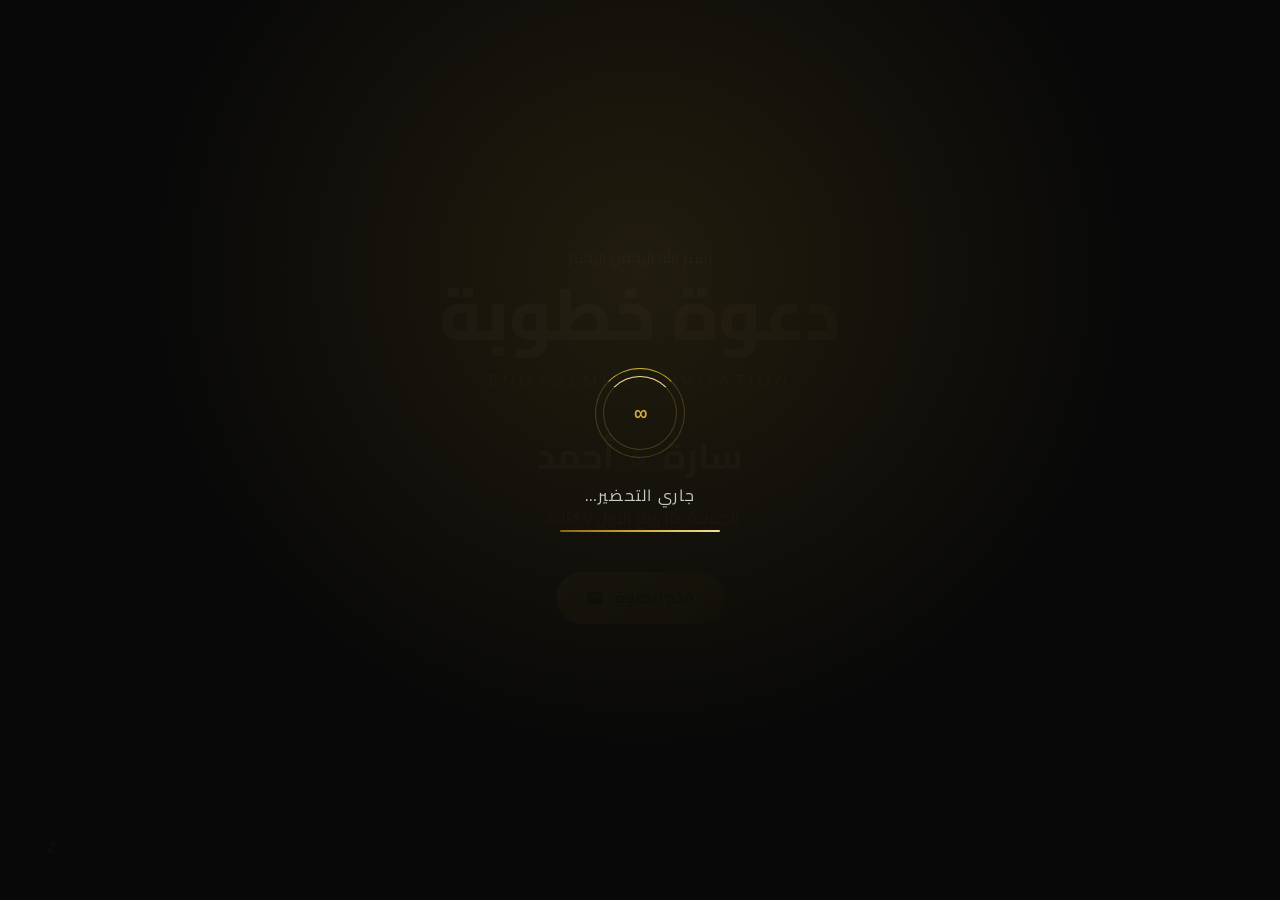
==== commit faa082e3: "Add personalized guest invitation links. Guests are addressed by name via URL params, with a helper " ====
--- a/index.html
+++ b/index.html
@@ -119,6 +119,7 @@
       <div class="hero__glow" aria-hidden="true"></div>
       <div class="hero__content">
         <p class="hero__eyebrow">بسم الله الرحمن الرحيم</p>
+        <p class="hero__guest" id="hero-guest" hidden></p>
         <h1 class="hero__title">
           <span class="hero__title-line" id="hero-title-ar">دعوة خطوبة</span>
           <span class="hero__title-en" id="hero-title-en" lang="en">Engagement Invitation</span>
@@ -182,6 +183,7 @@
                 <svg class="icon icon--sm"><use href="#i-heart"></use></svg>
                 <span></span>
               </div>
+              <p class="invite__guest" id="invite-guest" hidden></p>
               <p class="invite__intro" id="invite-message">يتشرف أهل العروسين بدعوتكم لحضور حفل خطوبتهما</p>
               <div class="invite__couple">
                 <div class="invite__person">
--- a/style.css
+++ b/style.css
@@ -533,10 +533,19 @@
   max-width: 720px;
 }
 
-.hero__eyebrow {
+.hero__guest {
+  color: var(--accent);
+  font-size: clamp(1.05rem, 3vw, 1.35rem);
+  font-weight: 700;
+  margin-bottom: 1rem;
+  letter-spacing: 0.02em;
+}
+
+.invite__guest {
   color: var(--accent-soft);
-  font-size: clamp(0.95rem, 2.5vw, 1.15rem);
-  margin-bottom: 1.5rem;
+  font-size: 1.15rem;
+  font-weight: 700;
+  margin-bottom: 0.85rem;
 }
 
 .hero__title {
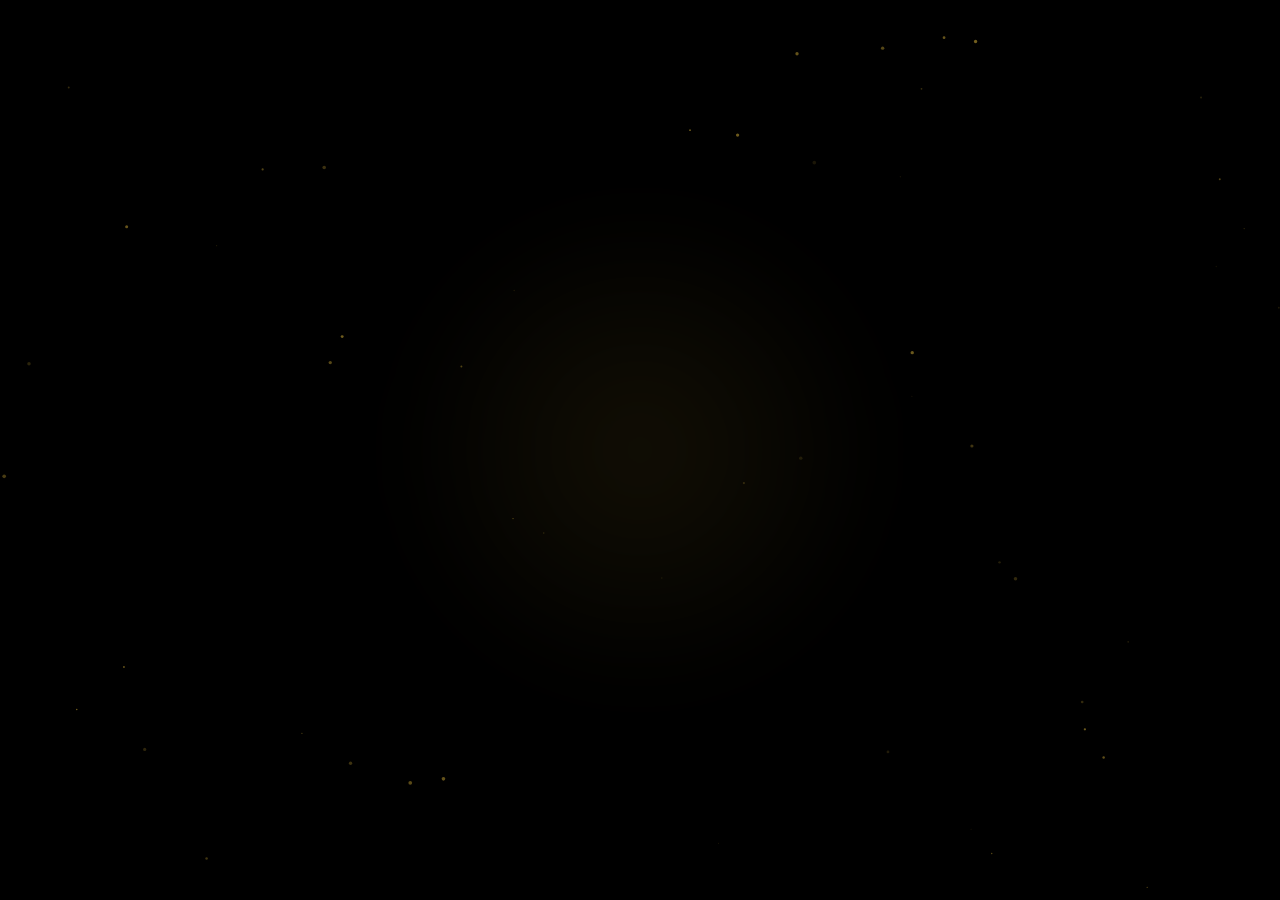
==== commit c4f9680d: "Rebuild invitation as a cinematic Salah & Shorouq experience. Replace the previous layout with an Ap" ====
--- a/index.html
+++ b/index.html
@@ -5,395 +5,246 @@
   <meta name="viewport" content="width=device-width, initial-scale=1, viewport-fit=cover" />
   <meta name="color-scheme" content="dark" />
 
-  <!-- Primary SEO -->
-  <title>دعوة خطوبة | سارة &amp; أحمد</title>
-  <meta name="description" content="نتشرف بدعوتكم لحضور حفل خطوبة سارة وأحمد — دعوة رقمية فاخرة مع تفاصيل الموعد والموقع وتأكيد الحضور." />
-  <meta name="author" content="سارة وأحمد" />
+  <title>دعوة خطوبة | صلاح &amp; شروق</title>
+  <meta name="description" content="دعوة خطوبة المهندس صلاح والدكتورة شروق — تجربة رقمية سينمائية فاخرة." />
+  <meta name="author" content="صلاح وشروق" />
   <meta name="robots" content="index, follow" />
-  <meta name="theme-color" content="#090909" />
-  <meta name="msapplication-TileColor" content="#090909" />
+  <meta name="theme-color" content="#050505" />
   <link rel="canonical" href="https://smartcodecrew.github.io/engagement-invitation/" />
 
-  <!-- Open Graph -->
   <meta property="og:type" content="website" />
   <meta property="og:locale" content="ar_SA" />
-  <meta property="og:locale:alternate" content="en_US" />
-  <meta property="og:site_name" content="دعوة خطوبة" />
   <meta property="og:url" content="https://smartcodecrew.github.io/engagement-invitation/" />
-  <meta property="og:title" content="دعوة خطوبة | سارة &amp; أحمد" />
-  <meta property="og:description" content="نتشرف بدعوتكم لحضور حفل خطوبتنا. الموعد، الموقع، وتأكيد الحضور في مكان واحد." />
+  <meta property="og:title" content="دعوة خطوبة | صلاح &amp; شروق" />
+  <meta property="og:description" content="كل قصة جميلة تبدأ بلحظة. وهذه لحظتنا." />
   <meta property="og:image" content="https://smartcodecrew.github.io/engagement-invitation/assets/icons/og-image.svg" />
-  <meta property="og:image:alt" content="دعوة خطوبة سارة وأحمد" />
-
-  <!-- Twitter Card -->
+
   <meta name="twitter:card" content="summary_large_image" />
-  <meta name="twitter:title" content="دعوة خطوبة | سارة &amp; أحمد" />
-  <meta name="twitter:description" content="نتشرف بدعوتكم لحضور حفل خطوبتنا." />
+  <meta name="twitter:title" content="دعوة خطوبة | صلاح &amp; شروق" />
+  <meta name="twitter:description" content="كل قصة جميلة تبدأ بلحظة. وهذه لحظتنا." />
   <meta name="twitter:image" content="https://smartcodecrew.github.io/engagement-invitation/assets/icons/og-image.svg" />
 
-  <!-- Favicon & Manifest -->
   <link rel="icon" type="image/svg+xml" href="assets/icons/favicon.svg" />
   <link rel="apple-touch-icon" href="assets/icons/favicon.svg" />
   <link rel="manifest" href="site.webmanifest" />
 
-  <!-- Performance: preconnect + fonts (subset weights) -->
   <link rel="preconnect" href="https://fonts.googleapis.com" />
   <link rel="preconnect" href="https://fonts.gstatic.com" crossorigin />
   <link rel="preconnect" href="https://cdn.jsdelivr.net" crossorigin />
-  <link href="https://fonts.googleapis.com/css2?family=Cairo:wght@400;600;700;800&family=Poppins:wght@300;500;600&display=swap" rel="stylesheet" />
-
+  <link href="https://fonts.googleapis.com/css2?family=Cairo:wght@300;400;600;700;800&family=Amiri:ital,wght@0,400;0,700;1,400&family=Poppins:wght@300;500;600&display=swap" rel="stylesheet" />
+
+  <link rel="stylesheet" href="https://cdnjs.cloudflare.com/ajax/libs/font-awesome/6.5.1/css/all.min.css" crossorigin="anonymous" referrerpolicy="no-referrer" />
+  <link rel="stylesheet" href="https://unpkg.com/aos@2.3.4/dist/aos.css" />
   <link rel="stylesheet" href="style.css" />
 
-  <!-- Event structured data -->
   <script type="application/ld+json">
   {
     "@context": "https://schema.org",
     "@type": "Event",
-    "name": "حفل خطوبة سارة وأحمد",
+    "name": "حفل خطوبة المهندس صلاح والدكتورة شروق",
     "description": "دعوة لحضور حفل الخطوبة",
-    "startDate": "2026-09-18T19:00:00+03:00",
+    "startDate": "2026-12-13T20:00:00+02:00",
     "eventAttendanceMode": "https://schema.org/OfflineEventAttendanceMode",
     "eventStatus": "https://schema.org/EventScheduled",
     "location": {
       "@type": "Place",
-      "name": "قاعة الياسمين الفاخرة",
-      "address": {
-        "@type": "PostalAddress",
-        "addressLocality": "الرياض",
-        "addressCountry": "SA"
-      }
+      "name": "قرية أهناسيا",
+      "address": { "@type": "PostalAddress", "addressCountry": "EG" }
     },
     "image": ["https://smartcodecrew.github.io/engagement-invitation/assets/icons/og-image.svg"],
-    "organizer": {
-      "@type": "Person",
-      "name": "سارة وأحمد"
-    }
+    "organizer": { "@type": "Person", "name": "صلاح وشروق" }
   }
   </script>
 </head>
 <body>
-  <!-- Inline SVG icon sprite -->
-  <svg xmlns="http://www.w3.org/2000/svg" class="icon-sprite" aria-hidden="true" focusable="false">
-    <symbol id="i-envelope" viewBox="0 0 24 24"><path fill="currentColor" d="M20 4H4c-1.1 0-2 .9-2 2v12c0 1.1.9 2 2 2h16c1.1 0 2-.9 2-2V6c0-1.1-.9-2-2-2zm0 4-8 5-8-5V6l8 5 8-5v2z"/></symbol>
-    <symbol id="i-calendar" viewBox="0 0 24 24"><path fill="currentColor" d="M19 4h-1V2h-2v2H8V2H6v2H5c-1.1 0-2 .9-2 2v14c0 1.1.9 2 2 2h14c1.1 0 2-.9 2-2V6c0-1.1-.9-2-2-2zm0 16H5V10h14v10zm0-12H5V6h14v2z"/></symbol>
-    <symbol id="i-clock" viewBox="0 0 24 24"><path fill="currentColor" d="M12 2a10 10 0 1 0 0 20 10 10 0 0 0 0-20zm1 11h-4V7h2v4h2v2z"/></symbol>
-    <symbol id="i-pin" viewBox="0 0 24 24"><path fill="currentColor" d="M12 2C8.13 2 5 5.13 5 9c0 5.25 7 13 7 13s7-7.75 7-13c0-3.87-3.13-7-7-7zm0 9.5A2.5 2.5 0 1 1 12 6a2.5 2.5 0 0 1 0 5.5z"/></symbol>
-    <symbol id="i-map" viewBox="0 0 24 24"><path fill="currentColor" d="M20.5 3l-6.5 2.5L7.5 3 3 5v16l5.5-2.5L14.5 21l6.5-2V3zm-2 13.6-3.5 1.2V7.4l3.5-1.2v10.4zM9 17.8l-3.5 1.2V8.6L9 7.4v10.4zm1-10.4 4 1.6v10.4l-4-1.6V7.4z"/></symbol>
-    <symbol id="i-check" viewBox="0 0 24 24"><path fill="currentColor" d="M9 16.2 4.8 12l-1.4 1.4L9 19 21 7l-1.4-1.4L9 16.2z"/></symbol>
-    <symbol id="i-x" viewBox="0 0 24 24"><path fill="currentColor" d="M19 6.4 17.6 5 12 10.6 6.4 5 5 6.4 10.6 12 5 17.6 6.4 19 12 13.4 17.6 19 19 17.6 13.4 12z"/></symbol>
-    <symbol id="i-music" viewBox="0 0 24 24"><path fill="currentColor" d="M12 3v10.55A4 4 0 1 0 14 17V7h4V3h-6z"/></symbol>
-    <symbol id="i-expand" viewBox="0 0 24 24"><path fill="currentColor" d="M7 14H5v5h5v-2H7v-3zm-2-4h2V7h3V5H5v5zm12 7h-3v2h5v-5h-2v3zM14 5v2h3v3h2V5h-5z"/></symbol>
-    <symbol id="i-heart" viewBox="0 0 24 24"><path fill="currentColor" d="M12 21.35l-1.45-1.32C5.4 15.36 2 12.28 2 8.5 2 5.42 4.42 3 7.5 3c1.74 0 3.41.81 4.5 2.09C13.09 3.81 14.76 3 16.5 3 19.58 3 22 5.42 22 8.5c0 3.78-3.4 6.86-8.55 11.54L12 21.35z"/></symbol>
-    <symbol id="i-chevron" viewBox="0 0 24 24"><path fill="currentColor" d="M10 6 8.59 7.41 13.17 12l-4.58 4.59L10 18l6-6z"/></symbol>
-    <symbol id="i-calendar-add" viewBox="0 0 24 24"><path fill="currentColor" d="M19 4h-1V2h-2v2H8V2H6v2H5c-1.11 0-2 .9-2 2v14a2 2 0 0 0 2 2h14c1.1 0 2-.9 2-2V6c0-1.1-.9-2-2-2zm0 16H5V10h14v10zm-7-9h2v3h3v2h-3v3h-2v-3H9v-2h3v-3z"/></symbol>
-  </svg>
-
-  <a class="skip-link" href="#main-content">تخطي إلى المحتوى</a>
-
-  <!-- 1. Loader -->
-  <div id="loader" class="loader" role="status" aria-live="polite" aria-busy="true">
-    <div class="loader__inner">
-      <div class="loader__rings" aria-hidden="true">
-        <span class="loader__ring"></span>
-        <span class="loader__ring loader__ring--inner"></span>
-        <span class="loader__monogram">∞</span>
-      </div>
-      <p class="loader__text">جاري التحضير…</p>
-      <div class="loader__bar" role="progressbar" aria-valuemin="0" aria-valuemax="100" aria-valuenow="0" id="loader-bar">
-        <span class="loader__bar-fill"></span>
-      </div>
+  <a class="skip-link" href="#journey">تخطي إلى المحتوى</a>
+
+  <!-- Cinematic intro -->
+  <div id="intro" class="intro" role="dialog" aria-modal="true" aria-label="مقدمة سينمائية">
+    <canvas id="intro-particles" class="intro__canvas" aria-hidden="true"></canvas>
+    <div class="intro__glow" aria-hidden="true"></div>
+    <div class="intro__lines" aria-live="polite">
+      <p class="intro__line" id="intro-line-1" hidden></p>
+      <p class="intro__line" id="intro-line-2" hidden></p>
     </div>
   </div>
 
-  <div class="ambient" aria-hidden="true">
-    <span class="ambient__orb ambient__orb--1"></span>
-    <span class="ambient__orb ambient__orb--2"></span>
-    <span class="ambient__orb ambient__orb--3"></span>
-  </div>
-
-  <canvas id="particles" class="particles" aria-hidden="true"></canvas>
-
-  <main id="main-content" tabindex="-1">
-    <!-- 2. Hero -->
-    <section id="hero" class="hero" aria-label="الصفحة الرئيسية">
-      <div class="hero__glow" aria-hidden="true"></div>
-      <div class="hero__content">
-        <p class="hero__eyebrow">بسم الله الرحمن الرحيم</p>
-        <p class="hero__guest" id="hero-guest" hidden></p>
-        <h1 class="hero__title">
-          <span class="hero__title-line" id="hero-title-ar">دعوة خطوبة</span>
-          <span class="hero__title-en" id="hero-title-en" lang="en">Engagement Invitation</span>
-        </h1>
-        <p class="hero__names" id="hero-names">
-          <span class="hero__name" id="hero-bride">سارة</span>
-          <span class="hero__ampersand" aria-hidden="true">&amp;</span>
-          <span class="hero__name" id="hero-groom">أحمد</span>
-        </p>
-        <p class="hero__date" id="hero-date">١٥ ربيع الأول ١٤٤٧ هـ</p>
-        <button type="button" id="btn-open" class="btn btn--gold">
-          <span>فتح الدعوة</span>
-          <svg class="icon" aria-hidden="true"><use href="#i-envelope"></use></svg>
-        </button>
-      </div>
-      <div class="hero__scroll" id="hero-scroll" aria-hidden="true" hidden>
-        <span></span>
-      </div>
-    </section>
-
-    <!-- 3. Envelope overlay -->
-    <div id="envelope-section" class="envelope-section" role="dialog" aria-modal="true" aria-label="فتح ظرف الدعوة" hidden>
-      <div class="envelope-stage" id="envelope-stage">
-        <div class="envelope" id="envelope">
-          <div class="envelope__flap" aria-hidden="true"></div>
-          <div class="envelope__body" aria-hidden="true"></div>
-          <div class="envelope__pocket" aria-hidden="true"></div>
-          <div class="envelope__seal" aria-hidden="true"><span>∞</span></div>
-          <div class="invite-card" id="invite-card-preview" aria-hidden="true">
-            <div class="invite-card__inner">
-              <p class="invite-card__mini">دعوة خطوبة</p>
-              <p class="invite-card__mini-names"><span id="preview-bride">سارة</span> &amp; <span id="preview-groom">أحمد</span></p>
-            </div>
+  <!-- Envelope stage -->
+  <section id="envelope-stage" class="envelope-stage" aria-label="ظرف الدعوة" hidden>
+    <div class="envelope-stage__spotlight" aria-hidden="true"></div>
+    <canvas id="stage-particles" class="envelope-stage__canvas" aria-hidden="true"></canvas>
+    <p class="envelope-stage__guest" id="stage-guest" hidden></p>
+    <div class="envelope" id="envelope" role="button" tabindex="0" aria-label="اضغط لفتح الظرف">
+      <div class="envelope__shadow" aria-hidden="true"></div>
+      <div class="envelope__flap" aria-hidden="true"></div>
+      <div class="envelope__pocket" aria-hidden="true"></div>
+      <div class="envelope__body" aria-hidden="true"></div>
+      <div class="envelope__seal" id="seal" aria-hidden="true">
+        <span>∞</span>
+      </div>
+      <div class="envelope__hint">اضغط لفتح الدعوة</div>
+      <article class="paper" id="paper" aria-hidden="true">
+        <div class="paper__inner">
+          <p class="paper__bismillah">بسم الله الرحمن الرحيم</p>
+          <p class="paper__lead">يسر</p>
+          <p class="paper__name" id="paper-groom">المهندس صلاح</p>
+          <p class="paper__and">و</p>
+          <p class="paper__name" id="paper-bride">الدكتورة شروق</p>
+          <p class="paper__invite" id="paper-invite">دعوتكم لتشريفنا في حفل خطوبتنا</p>
+          <div class="paper__meta">
+            <p id="paper-date">13/12/2026</p>
+            <p id="paper-time">8:00 مساءً</p>
+            <p id="paper-location">قرية أهناسيا</p>
           </div>
         </div>
-      </div>
-      <p class="envelope-section__sr sr-only" id="envelope-status">جاري فتح الدعوة</p>
+      </article>
     </div>
-
-    <!-- 4. Invitation -->
-    <section id="invitation" class="section invitation invite-gated" aria-labelledby="invitation-heading">
-      <div class="section__ornament" aria-hidden="true">✦</div>
-      <div class="container">
-        <header class="section__header">
-          <p class="section__eyebrow">الدعوة</p>
-          <h2 id="invitation-heading" class="section__title">بطاقة الدعوة</h2>
-        </header>
-
-        <article class="invite reveal-on-scroll">
-          <div class="invite__border">
-            <div class="invite__corner invite__corner--tl" aria-hidden="true"></div>
-            <div class="invite__corner invite__corner--tr" aria-hidden="true"></div>
-            <div class="invite__corner invite__corner--bl" aria-hidden="true"></div>
-            <div class="invite__corner invite__corner--br" aria-hidden="true"></div>
-
-            <div class="invite__content">
-              <p class="invite__bismillah">بسم الله الرحمن الرحيم</p>
-              <p class="invite__verse" id="invite-verse">وَمِنْ آيَاتِهِ أَنْ خَلَقَ لَكُم مِّنْ أَنفُسِكُمْ أَزْوَاجًا لِّتَسْكُنُوا إِلَيْهَا</p>
-              <div class="invite__divider" aria-hidden="true">
-                <span></span>
-                <svg class="icon icon--sm"><use href="#i-heart"></use></svg>
-                <span></span>
-              </div>
-              <p class="invite__guest" id="invite-guest" hidden></p>
-              <p class="invite__intro" id="invite-message">يتشرف أهل العروسين بدعوتكم لحضور حفل خطوبتهما</p>
-              <div class="invite__couple">
-                <div class="invite__person">
-                  <span class="invite__role">العروس</span>
-                  <span class="invite__person-name" id="invite-bride">سارة محمد</span>
-                </div>
-                <span class="invite__and" aria-hidden="true">&amp;</span>
-                <div class="invite__person">
-                  <span class="invite__role">العريس</span>
-                  <span class="invite__person-name" id="invite-groom">أحمد علي</span>
-                </div>
-              </div>
-              <ul class="invite__details">
-                <li>
-                  <svg class="icon" aria-hidden="true"><use href="#i-calendar"></use></svg>
-                  <div>
-                    <span class="invite__label">التاريخ</span>
-                    <span class="invite__value" id="invite-date">الجمعة، ١٥ ربيع الأول ١٤٤٧ هـ</span>
-                  </div>
-                </li>
-                <li>
-                  <svg class="icon" aria-hidden="true"><use href="#i-clock"></use></svg>
-                  <div>
-                    <span class="invite__label">الوقت</span>
-                    <span class="invite__value" id="invite-time">٧:٠٠ مساءً</span>
-                  </div>
-                </li>
-                <li>
-                  <svg class="icon" aria-hidden="true"><use href="#i-pin"></use></svg>
-                  <div>
-                    <span class="invite__label">المكان</span>
-                    <span class="invite__value" id="invite-venue">قاعة الياسمين الفاخرة — الرياض</span>
-                  </div>
-                </li>
-              </ul>
-              <p class="invite__closing" id="invite-closing">حضوركم يسعدنا ويُكمل فرحتنا</p>
-              <a id="calendar-link" class="btn btn--ghost" href="#" download="engagement.ics">
-                <svg class="icon" aria-hidden="true"><use href="#i-calendar-add"></use></svg>
-                <span>أضف للتقويم</span>
-              </a>
-            </div>
-          </div>
-        </article>
-      </div>
-    </section>
-
-    <!-- 5. Countdown -->
-    <section id="countdown" class="section countdown invite-gated" aria-labelledby="countdown-heading">
-      <div class="container">
-        <header class="section__header">
-          <p class="section__eyebrow">العدّ التنازلي</p>
-          <h2 id="countdown-heading" class="section__title">نلتقي بعد</h2>
-        </header>
-        <div class="countdown__grid" id="countdown-grid" role="group" aria-label="العد التنازلي للموعد">
-          <div class="countdown__unit reveal-on-scroll">
-            <span class="countdown__num" id="cd-days" aria-hidden="true">00</span>
-            <span class="countdown__label">يوم</span>
-          </div>
-          <div class="countdown__unit reveal-on-scroll">
-            <span class="countdown__num" id="cd-hours" aria-hidden="true">00</span>
-            <span class="countdown__label">ساعة</span>
-          </div>
-          <div class="countdown__unit reveal-on-scroll">
-            <span class="countdown__num" id="cd-minutes" aria-hidden="true">00</span>
-            <span class="countdown__label">دقيقة</span>
-          </div>
-          <div class="countdown__unit reveal-on-scroll">
-            <span class="countdown__num" id="cd-seconds" aria-hidden="true">00</span>
-            <span class="countdown__label">ثانية</span>
-          </div>
-        </div>
-        <p class="sr-only" id="countdown-live" aria-live="polite" aria-atomic="true"></p>
-      </div>
-    </section>
-
-    <!-- 6. Gallery -->
-    <section id="gallery" class="section gallery invite-gated" aria-labelledby="gallery-heading">
-      <div class="container">
-        <header class="section__header">
-          <p class="section__eyebrow">الذكريات</p>
-          <h2 id="gallery-heading" class="section__title">معرض الصور</h2>
-        </header>
-        <div class="gallery__grid" id="gallery-grid" role="list"></div>
-      </div>
-    </section>
-
-    <!-- Lightbox -->
+  </section>
+
+  <!-- Journey (revealed after open) -->
+  <main id="journey" class="journey" hidden>
+    <canvas id="bg-particles" class="bg-particles" aria-hidden="true"></canvas>
+
+    <!-- Scene 1: Names -->
+    <section class="scene scene--names" id="scene-names" data-aos="fade-up">
+      <div class="scene__inner">
+        <p class="scene__eyebrow">أسماؤنا</p>
+        <div class="mega-names" id="mega-names">
+          <h2 class="mega-names__groom" id="mega-groom" aria-label="صلاح"></h2>
+          <span class="mega-names__heart" aria-hidden="true">♥</span>
+          <h2 class="mega-names__bride" id="mega-bride" aria-label="شروق"></h2>
+        </div>
+        <p class="mega-names__sub" id="mega-sub">مهندس · دكتورة</p>
+      </div>
+    </section>
+
+    <!-- Scene 2: Countdown -->
+    <section class="scene scene--countdown" id="scene-countdown" aria-labelledby="countdown-title">
+      <div class="scene__inner">
+        <p class="scene__eyebrow">العدّ التنازلي</p>
+        <h2 id="countdown-title" class="scene__title">نلتقي بعد</h2>
+        <div class="countdown" id="countdown" role="group" aria-label="العد التنازلي">
+          <div class="countdown__cell"><span class="countdown__num" id="cd-days">00</span><span class="countdown__label">يوم</span></div>
+          <div class="countdown__cell"><span class="countdown__num" id="cd-hours">00</span><span class="countdown__label">ساعة</span></div>
+          <div class="countdown__cell"><span class="countdown__num" id="cd-minutes">00</span><span class="countdown__label">دقيقة</span></div>
+          <div class="countdown__cell"><span class="countdown__num" id="cd-seconds">00</span><span class="countdown__label">ثانية</span></div>
+        </div>
+        <p class="sr-only" id="countdown-live" aria-live="polite"></p>
+      </div>
+    </section>
+
+    <!-- Scene 3: Story -->
+    <section class="scene scene--story" id="scene-story" aria-labelledby="story-title">
+      <div class="scene__inner">
+        <p class="scene__eyebrow">قصتنا</p>
+        <h2 id="story-title" class="scene__title">فصول الرحلة</h2>
+        <ol class="story" id="story-list"></ol>
+      </div>
+    </section>
+
+    <!-- Scene 4: Gallery -->
+    <section class="scene scene--gallery" id="scene-gallery" aria-labelledby="gallery-title">
+      <div class="scene__inner scene__inner--wide">
+        <p class="scene__eyebrow">الذكريات</p>
+        <h2 id="gallery-title" class="scene__title">معرض الصور</h2>
+        <div class="masonry" id="gallery-grid" role="list"></div>
+      </div>
+    </section>
+
     <div id="lightbox" class="lightbox" role="dialog" aria-modal="true" aria-label="عرض الصورة" hidden>
-      <button type="button" class="lightbox__close" id="lightbox-close" aria-label="إغلاق">
-        <svg class="icon"><use href="#i-x"></use></svg>
-      </button>
-      <button type="button" class="lightbox__nav lightbox__nav--prev" id="lightbox-prev" aria-label="الصورة السابقة">
-        <svg class="icon"><use href="#i-chevron"></use></svg>
-      </button>
-      <figure class="lightbox__figure">
-        <img id="lightbox-img" class="lightbox__img" src="" alt="" />
-        <figcaption id="lightbox-caption" class="lightbox__caption"></figcaption>
-      </figure>
-      <button type="button" class="lightbox__nav lightbox__nav--next" id="lightbox-next" aria-label="الصورة التالية">
-        <svg class="icon icon--flip"><use href="#i-chevron"></use></svg>
-      </button>
+      <button type="button" class="lightbox__btn lightbox__close" id="lightbox-close" aria-label="إغلاق"><i class="fa-solid fa-xmark" aria-hidden="true"></i></button>
+      <button type="button" class="lightbox__btn lightbox__prev" id="lightbox-prev" aria-label="السابق"><i class="fa-solid fa-chevron-right" aria-hidden="true"></i></button>
+      <img id="lightbox-img" class="lightbox__img" src="" alt="" />
+      <button type="button" class="lightbox__btn lightbox__next" id="lightbox-next" aria-label="التالي"><i class="fa-solid fa-chevron-left" aria-hidden="true"></i></button>
     </div>
 
-    <!-- 8. Location -->
-    <section id="location" class="section location invite-gated" aria-labelledby="location-heading">
-      <div class="container">
-        <header class="section__header">
-          <p class="section__eyebrow">الموقع</p>
-          <h2 id="location-heading" class="section__title">كيف تصلون إلينا</h2>
-          <p class="section__subtitle" id="location-venue">قاعة الياسمين الفاخرة — الرياض</p>
-        </header>
-        <div class="location__card reveal-on-scroll">
-          <div class="location__map-visual" aria-hidden="true">
-            <svg class="icon icon--xl"><use href="#i-pin"></use></svg>
-            <div class="location__pulse"></div>
-          </div>
-          <p class="location__hint">اضغط لفتح الموقع في خرائط Google</p>
-          <a id="maps-link" class="btn btn--gold" href="https://maps.google.com/?q=Riyadh+Saudi+Arabia" target="_blank" rel="noopener noreferrer">
-            <svg class="icon" aria-hidden="true"><use href="#i-map"></use></svg>
-            <span>فتح الموقع</span>
+    <!-- Scene 5: Quote -->
+    <section class="scene scene--quote" id="scene-quote" aria-labelledby="quote-title">
+      <div class="scene__inner">
+        <h2 id="quote-title" class="sr-only">اقتباس</h2>
+        <blockquote class="quote">
+          <p class="quote__text" id="quote-text"></p>
+          <footer class="quote__author" id="quote-author"></footer>
+        </blockquote>
+      </div>
+    </section>
+
+    <!-- Scene 6: Location -->
+    <section class="scene scene--location" id="scene-location" aria-labelledby="location-title">
+      <div class="scene__inner">
+        <p class="scene__eyebrow">الموقع</p>
+        <h2 id="location-title" class="scene__title">كيف تصلون إلينا</h2>
+        <div class="glass-card location-card">
+          <i class="fa-solid fa-location-dot location-card__icon" aria-hidden="true"></i>
+          <p class="location-card__name" id="location-name">قرية أهناسيا</p>
+          <a id="maps-link" class="btn btn--gold magnetic" href="#" target="_blank" rel="noopener noreferrer">
+            <i class="fa-solid fa-map" aria-hidden="true"></i>
+            <span>فتح خرائط Google</span>
           </a>
         </div>
       </div>
     </section>
 
-    <!-- 9. RSVP -->
-    <section id="rsvp" class="section rsvp invite-gated" aria-labelledby="rsvp-heading">
-      <div class="container">
-        <header class="section__header">
-          <p class="section__eyebrow">تأكيد الحضور</p>
-          <h2 id="rsvp-heading" class="section__title">هل ستحضرون؟</h2>
-        </header>
-        <div class="rsvp__card reveal-on-scroll" id="rsvp-card">
-          <div id="rsvp-form" class="rsvp__form" role="group" aria-label="تأكيد الحضور">
+    <!-- Scene 7: RSVP -->
+    <section class="scene scene--rsvp" id="scene-rsvp" aria-labelledby="rsvp-title">
+      <div class="scene__inner">
+        <p class="scene__eyebrow">تأكيد الحضور</p>
+        <h2 id="rsvp-title" class="scene__title">هل ستشاركوننا الفرحة؟</h2>
+        <div class="glass-card rsvp-card" id="rsvp-card">
+          <div id="rsvp-form">
             <label class="sr-only" for="rsvp-name">اسمك</label>
-            <input type="text" id="rsvp-name" class="rsvp__input" name="name" placeholder="اكتب اسمك (اختياري)" autocomplete="name" maxlength="60" enterkeyhint="done" />
-            <div class="rsvp__actions">
-              <button type="button" class="btn btn--attend" id="rsvp-yes">
-                <svg class="icon" aria-hidden="true"><use href="#i-check"></use></svg>
-                <span>سأحضر</span>
+            <input type="text" id="rsvp-name" class="rsvp-card__input" placeholder="اسمك (اختياري)" maxlength="60" autocomplete="name" />
+            <div class="rsvp-card__actions">
+              <button type="button" class="btn btn--attend magnetic" id="rsvp-yes">
+                <i class="fa-solid fa-check" aria-hidden="true"></i>
+                <span>سأكون سعيدًا بالحضور</span>
               </button>
-              <button type="button" class="btn btn--decline" id="rsvp-no">
-                <svg class="icon" aria-hidden="true"><use href="#i-x"></use></svg>
-                <span>للأسف لا أستطيع</span>
+              <button type="button" class="btn btn--decline magnetic" id="rsvp-no">
+                <i class="fa-solid fa-xmark" aria-hidden="true"></i>
+                <span>أعتذر عن الحضور</span>
               </button>
             </div>
           </div>
-          <div id="rsvp-thanks" class="rsvp__thanks" hidden tabindex="-1">
-            <div class="rsvp__thanks-icon" aria-hidden="true">✦</div>
-            <p class="rsvp__thanks-title" id="rsvp-thanks-title">شكرًا لك</p>
-            <p class="rsvp__thanks-msg" id="rsvp-thanks-msg"></p>
+          <div id="rsvp-thanks" class="rsvp-card__thanks" hidden tabindex="-1">
+            <p class="rsvp-card__thanks-title" id="rsvp-thanks-title">شكرًا لكم</p>
+            <p class="rsvp-card__thanks-msg" id="rsvp-thanks-msg"></p>
           </div>
         </div>
       </div>
     </section>
 
-    <!-- 10. Timeline -->
-    <section id="timeline" class="section timeline invite-gated" aria-labelledby="timeline-heading">
-      <div class="container">
-        <header class="section__header">
-          <p class="section__eyebrow">رحلتنا</p>
-          <h2 id="timeline-heading" class="section__title">محطات الفرح</h2>
-        </header>
-        <ol class="timeline__list" id="timeline-list"></ol>
-      </div>
-    </section>
-
-    <!-- 11. Quote -->
-    <section id="quote" class="section quote invite-gated" aria-labelledby="quote-heading">
-      <div class="container">
-        <h2 id="quote-heading" class="sr-only">اقتباس</h2>
-        <blockquote class="quote__block reveal-on-scroll">
-          <span class="quote__mark" aria-hidden="true">“</span>
-          <p class="quote__text" id="quote-text">الحب ليس أن ننظر إلى بعضنا البعض، بل أن ننظر معًا في نفس الاتجاه.</p>
-          <footer class="quote__author" id="quote-author">— أنطوان دو سانت إكزوبيري</footer>
-        </blockquote>
-      </div>
-    </section>
-
-    <!-- 12. Thank you -->
-    <section id="thanks" class="section thanks invite-gated" aria-labelledby="thanks-heading">
-      <div class="container">
-        <div class="thanks__content reveal-on-scroll">
-          <div class="thanks__ornament" aria-hidden="true">∞</div>
-          <h2 id="thanks-heading" class="thanks__title">شكرًا لوجودكم في حياتنا</h2>
-          <p class="thanks__text" id="thanks-text">حضوركم ودعواتكم تعني لنا الكثير. نسأل الله أن يجمعنا على الخير والبركة.</p>
-          <p class="thanks__names" id="thanks-names">سارة &amp; أحمد</p>
-        </div>
-      </div>
-    </section>
+    <!-- Scene 8: Ending -->
+    <section class="scene scene--ending" id="scene-ending" aria-labelledby="ending-title">
+      <canvas id="stars" class="stars" aria-hidden="true"></canvas>
+      <div class="scene__inner">
+        <p class="ending__message" id="ending-message">وجودكم يزيد فرحتنا جمالاً.</p>
+        <h2 id="ending-title" class="ending__names">
+          <span id="ending-groom">المهندس صلاح</span>
+          <span class="ending__heart" aria-hidden="true">♥</span>
+          <span id="ending-bride">الدكتورة شروق</span>
+        </h2>
+      </div>
+    </section>
+
+    <footer class="footer">
+      <p lang="en">A cinematic invitation · صُنعت بحب</p>
+    </footer>
   </main>
 
-  <footer class="footer invite-gated" role="contentinfo">
-    <p class="footer__text" lang="en">Made with love · صُممت بحب</p>
-  </footer>
-
-  <!-- Music -->
-  <div class="music-player" id="music-player">
+  <div class="music" id="music-player" hidden>
     <audio id="bg-music" preload="metadata" loop></audio>
-    <button type="button" id="music-toggle" class="music-player__btn" aria-label="تشغيل الموسيقى" aria-pressed="false">
-      <svg class="icon" aria-hidden="true"><use href="#i-music"></use></svg>
-      <span class="music-player__wave" aria-hidden="true"><i></i><i></i><i></i></span>
+    <button type="button" id="music-toggle" class="music__btn" aria-label="تشغيل الموسيقى" aria-pressed="false">
+      <i class="fa-solid fa-music" aria-hidden="true"></i>
     </button>
   </div>
 
-  <div id="toast" class="toast" role="status" aria-live="polite" hidden></div>
-  <canvas id="confetti" class="confetti-canvas" aria-hidden="true"></canvas>
+  <div id="toast" class="toast" role="status" aria-live="polite"></div>
+  <canvas id="confetti" class="confetti" aria-hidden="true"></canvas>
 
   <script src="https://cdn.jsdelivr.net/npm/gsap@3.12.5/dist/gsap.min.js" defer></script>
   <script src="https://cdn.jsdelivr.net/npm/gsap@3.12.5/dist/ScrollTrigger.min.js" defer></script>
+  <script src="https://cdn.jsdelivr.net/npm/@studio-freight/lenis@1.0.42/dist/lenis.min.js" defer></script>
+  <script src="https://unpkg.com/aos@2.3.4/dist/aos.js" defer></script>
   <script src="script.js" defer></script>
 </body>
 </html>
--- a/style.css
+++ b/style.css
@@ -1,35 +1,24 @@
 /* ==========================================================================
-   Luxury Engagement Invitation — Production Styles
+   Cinematic Engagement Invitation — صلاح & شروق
+   Apple × Luxury Wedding aesthetic
    ========================================================================== */
 
 :root {
-  --bg: #090909;
-  --card: rgba(255, 255, 255, 0.08);
-  --accent: #d4af37;
-  --accent-soft: #f5e6a3;
-  --accent-deep: #8b6914;
+  --bg: #050505;
+  --bg-soft: #0a0a0a;
+  --gold: #d4af37;
+  --gold-soft: #f5e6a3;
+  --gold-deep: #8b6914;
   --text: #ffffff;
-  --text-secondary: #cfcfcf;
-  --text-muted: #9a9a9a;
-  --border-gold: rgba(212, 175, 55, 0.45);
-  --shadow-soft: 0 20px 60px rgba(0, 0, 0, 0.55);
-  --shadow-glow: 0 0 40px rgba(212, 175, 55, 0.18);
-  --radius: 20px;
-  --radius-sm: 12px;
-  --font-ar: "Cairo", "Segoe UI", Tahoma, sans-serif;
-  --font-en: "Poppins", "Segoe UI", sans-serif;
-  --container: min(1100px, calc(100% - 2.5rem));
-  --ease-lux: cubic-bezier(0.22, 1, 0.36, 1);
-  --safe-bottom: env(safe-area-inset-bottom, 0px);
-  --safe-left: env(safe-area-inset-left, 0px);
-  --z-ambient: 0;
-  --z-main: 2;
-  --z-music: 7000;
-  --z-envelope: 8000;
-  --z-confetti: 9000;
-  --z-lightbox: 9500;
-  --z-loader: 9999;
-  --z-toast: 10000;
+  --muted: #c8c8c8;
+  --glass: rgba(255, 255, 255, 0.06);
+  --glass-border: rgba(212, 175, 55, 0.28);
+  --font-ar: "Cairo", sans-serif;
+  --font-callig: "Amiri", serif;
+  --font-en: "Poppins", sans-serif;
+  --ease: cubic-bezier(0.22, 1, 0.36, 1);
+  --safe-b: env(safe-area-inset-bottom, 0px);
+  --safe-l: env(safe-area-inset-left, 0px);
 }
 
 *,
@@ -41,15 +30,16 @@
 }
 
 html {
-  scroll-behavior: smooth;
   -webkit-text-size-adjust: 100%;
-  text-size-adjust: 100%;
-}
-
-@media (prefers-reduced-motion: reduce) {
-  html {
-    scroll-behavior: auto;
-  }
+}
+
+html.lenis,
+html.lenis body {
+  height: auto;
+}
+
+.lenis.lenis-smooth {
+  scroll-behavior: auto !important;
 }
 
 body {
@@ -59,16 +49,13 @@
   line-height: 1.7;
   overflow-x: hidden;
   min-height: 100vh;
-  min-height: 100dvh;
   -webkit-font-smoothing: antialiased;
-  -moz-osx-font-smoothing: grayscale;
   text-rendering: optimizeLegibility;
 }
 
 img {
   max-width: 100%;
   display: block;
-  height: auto;
 }
 
 button,
@@ -84,48 +71,9 @@
   color: inherit;
 }
 
-ul,
-ol {
-  list-style: none;
-}
-
-:focus {
-  outline: none;
-}
-
 :focus-visible {
-  outline: 2px solid var(--accent);
+  outline: 2px solid var(--gold);
   outline-offset: 3px;
-}
-
-.icon-sprite {
-  position: absolute;
-  width: 0;
-  height: 0;
-  overflow: hidden;
-}
-
-.icon {
-  width: 1.15em;
-  height: 1.15em;
-  flex-shrink: 0;
-  display: inline-block;
-  vertical-align: middle;
-  fill: currentColor;
-}
-
-.icon--sm {
-  width: 0.95em;
-  height: 0.95em;
-}
-
-.icon--xl {
-  width: 2.5rem;
-  height: 2.5rem;
-}
-
-.icon--flip {
-  transform: scaleX(-1);
 }
 
 .sr-only {
@@ -144,214 +92,330 @@
   position: absolute;
   top: -100px;
   right: 1rem;
-  z-index: var(--z-toast);
-  background: var(--accent);
-  color: #1a1408;
-  padding: 0.75rem 1.25rem;
+  z-index: 100000;
+  background: var(--gold);
+  color: #111;
+  padding: 0.75rem 1.2rem;
   border-radius: 8px;
   font-weight: 700;
   text-decoration: none;
 }
 
 .skip-link:focus {
-  top: max(1rem, env(safe-area-inset-top));
-}
-
-.container {
-  width: var(--container);
-  margin-inline: auto;
+  top: 1rem;
 }
 
 /* --------------------------------------------------------------------------
-   Ambient / canvas layers
+   Intro
    -------------------------------------------------------------------------- */
-.ambient {
+.intro {
   position: fixed;
   inset: 0;
+  z-index: 9000;
+  background: #000;
+  display: grid;
+  place-items: center;
+  overflow: hidden;
+}
+
+.intro.is-done {
   pointer-events: none;
-  z-index: var(--z-ambient);
+}
+
+.intro__canvas {
+  position: absolute;
+  inset: 0;
+  width: 100%;
+  height: 100%;
+}
+
+.intro__glow {
+  position: absolute;
+  width: 40vw;
+  height: 40vw;
+  border-radius: 50%;
+  background: radial-gradient(circle, rgba(212, 175, 55, 0.18), transparent 70%);
+  filter: blur(40px);
+  opacity: 0.5;
+}
+
+.intro__lines {
+  position: relative;
+  z-index: 2;
+  text-align: center;
+  padding: 1.5rem;
+  max-width: 20em;
+}
+
+.intro__line {
+  font-family: var(--font-callig);
+  font-size: clamp(1.4rem, 4.5vw, 2.35rem);
+  font-weight: 400;
+  line-height: 1.9;
+  color: var(--gold-soft);
+  opacity: 0;
+}
+
+.intro__line[hidden] {
+  display: block !important;
+  visibility: hidden;
+}
+
+/* --------------------------------------------------------------------------
+   Envelope stage
+   -------------------------------------------------------------------------- */
+.envelope-stage {
+  position: fixed;
+  inset: 0;
+  z-index: 8000;
+  display: grid;
+  place-items: center;
+  background:
+    radial-gradient(ellipse at 50% 20%, rgba(212, 175, 55, 0.12), transparent 55%),
+    #050505;
   overflow: hidden;
-  contain: strict;
-}
-
-.ambient__orb {
-  position: absolute;
+  perspective: 1400px;
+}
+
+.envelope-stage[hidden] {
+  display: none !important;
+}
+
+.envelope-stage__spotlight {
+  position: absolute;
+  width: 60vmin;
+  height: 60vmin;
   border-radius: 50%;
-  filter: blur(80px);
-  opacity: 0.35;
-  will-change: transform;
-  animation: orbFloat 18s var(--ease-lux) infinite alternate;
-}
-
-.ambient__orb--1 {
-  width: min(420px, 70vw);
-  height: min(420px, 70vw);
-  background: radial-gradient(circle, rgba(212, 175, 55, 0.35), transparent 70%);
-  top: -10%;
-  right: -5%;
-}
-
-.ambient__orb--2 {
-  width: min(360px, 60vw);
-  height: min(360px, 60vw);
-  background: radial-gradient(circle, rgba(212, 175, 55, 0.2), transparent 70%);
-  bottom: 10%;
-  left: -8%;
-  animation-delay: -6s;
-}
-
-.ambient__orb--3 {
-  width: min(280px, 50vw);
-  height: min(280px, 50vw);
-  background: radial-gradient(circle, rgba(255, 255, 255, 0.08), transparent 70%);
-  top: 45%;
-  left: 40%;
-  animation-delay: -12s;
-}
-
-@keyframes orbFloat {
-  from {
-    transform: translate3d(0, 0, 0) scale(1);
-  }
-  to {
-    transform: translate3d(40px, 60px, 0) scale(1.12);
-  }
-}
-
-.particles,
-.confetti-canvas {
-  position: fixed;
+  background: radial-gradient(circle, rgba(212, 175, 55, 0.22), transparent 68%);
+  filter: blur(30px);
+  top: 18%;
+  left: 50%;
+  transform: translateX(-50%);
+  pointer-events: none;
+}
+
+.envelope-stage__canvas {
+  position: absolute;
   inset: 0;
   width: 100%;
   height: 100%;
   pointer-events: none;
 }
 
-.particles {
-  z-index: 1;
-}
-
-.confetti-canvas {
-  z-index: var(--z-confetti);
-}
-
-main {
+.envelope-stage__guest {
+  position: absolute;
+  top: max(1.5rem, env(safe-area-inset-top));
+  left: 50%;
+  transform: translateX(-50%);
+  color: var(--gold);
+  font-weight: 700;
+  font-size: 1.05rem;
+  z-index: 5;
+  white-space: nowrap;
+}
+
+.envelope {
   position: relative;
-  z-index: var(--z-main);
-}
-
-/* Gated content until invitation opens */
-body.is-invitation-locked .invite-gated {
-  display: none;
-}
-
-body:not(.is-invitation-locked) .invite-gated {
-  animation: sectionIn 0.9s var(--ease-lux) both;
-}
-
-@keyframes sectionIn {
-  from {
-    opacity: 0;
-  }
-  to {
-    opacity: 1;
-  }
-}
-
-/* --------------------------------------------------------------------------
-   Loader
-   -------------------------------------------------------------------------- */
-.loader {
-  position: fixed;
+  width: min(360px, 86vw);
+  height: 240px;
+  transform-style: preserve-3d;
+  cursor: pointer;
+  outline: none;
+}
+
+.envelope__shadow {
+  position: absolute;
+  inset: 20% -5% -18%;
+  background: radial-gradient(ellipse, rgba(0, 0, 0, 0.65), transparent 70%);
+  filter: blur(18px);
+  z-index: 0;
+}
+
+.envelope__body {
+  position: absolute;
   inset: 0;
-  z-index: var(--z-loader);
+  border-radius: 6px 6px 10px 10px;
+  background:
+    linear-gradient(145deg, rgba(212, 175, 55, 0.12), transparent 40%),
+    linear-gradient(160deg, #1c1810, #0e0c08 55%, #15120c);
+  border: 1px solid rgba(212, 175, 55, 0.55);
+  box-shadow:
+    0 25px 60px rgba(0, 0, 0, 0.55),
+    inset 0 1px 0 rgba(245, 230, 163, 0.15);
+  z-index: 2;
+}
+
+.envelope__flap {
+  position: absolute;
+  top: 0;
+  left: 0;
+  right: 0;
+  height: 54%;
+  background: linear-gradient(180deg, #2a2416, #16120c);
+  border: 1px solid rgba(212, 175, 55, 0.5);
+  border-bottom: none;
+  clip-path: polygon(0 0, 100% 0, 50% 100%);
+  transform-origin: top center;
+  transform-style: preserve-3d;
+  z-index: 4;
+}
+
+.envelope__pocket {
+  position: absolute;
+  inset: 0;
+  z-index: 3;
+  pointer-events: none;
+  background: linear-gradient(180deg, transparent 35%, #100e0a 60%);
+  clip-path: polygon(0 42%, 50% 72%, 100% 42%, 100% 100%, 0 100%);
+  border-radius: 0 0 10px 10px;
+}
+
+.envelope__seal {
+  position: absolute;
+  top: 44%;
+  left: 50%;
+  transform: translate(-50%, -50%);
+  width: 54px;
+  height: 54px;
+  border-radius: 50%;
+  background:
+    radial-gradient(circle at 30% 28%, #f5e6a3, #d4af37 45%, #7a5a10 100%);
   display: grid;
   place-items: center;
-  background:
-    radial-gradient(ellipse at 50% 30%, rgba(212, 175, 55, 0.12), transparent 55%),
-    var(--bg);
-  transition: opacity 0.7s var(--ease-lux), visibility 0.7s;
-}
-
-.loader.is-done {
-  opacity: 0;
-  visibility: hidden;
-  pointer-events: none;
-}
-
-.loader__rings {
-  position: relative;
-  width: 90px;
-  height: 90px;
-  margin: 0 auto 1.5rem;
-}
-
-.loader__ring {
-  position: absolute;
-  inset: 0;
-  border: 1px solid rgba(212, 175, 55, 0.25);
-  border-top-color: var(--accent);
-  border-radius: 50%;
-  animation: spin 1.4s linear infinite;
-}
-
-.loader__ring--inner {
-  inset: 8px;
-  border-top-color: var(--accent-soft);
-  animation-duration: 2s;
-  animation-direction: reverse;
-}
-
-.loader__monogram {
-  position: absolute;
-  inset: 0;
-  display: grid;
-  place-items: center;
-  font-size: 1.5rem;
-  color: var(--accent);
-  animation: pulseGlow 2s ease-in-out infinite;
-}
-
-.loader__text {
-  color: var(--text-secondary);
-  letter-spacing: 0.08em;
-  margin-bottom: 1.25rem;
-  text-align: center;
-}
-
-.loader__bar {
-  width: 160px;
-  height: 2px;
-  margin-inline: auto;
-  background: rgba(255, 255, 255, 0.08);
-  border-radius: 2px;
-  overflow: hidden;
-}
-
-.loader__bar-fill {
-  display: block;
-  height: 100%;
-  width: 0%;
-  background: linear-gradient(90deg, var(--accent-deep), var(--accent), var(--accent-soft));
-  transform-origin: right center;
-}
-
-@keyframes spin {
-  to {
-    transform: rotate(360deg);
-  }
-}
-
-@keyframes pulseGlow {
+  color: #1a1408;
+  font-size: 1.2rem;
+  z-index: 6;
+  box-shadow:
+    0 6px 20px rgba(212, 175, 55, 0.45),
+    inset 0 2px 4px rgba(255, 255, 255, 0.35);
+}
+
+.envelope__hint {
+  position: absolute;
+  bottom: -3rem;
+  left: 50%;
+  transform: translateX(-50%);
+  white-space: nowrap;
+  color: var(--muted);
+  font-size: 0.9rem;
+  letter-spacing: 0.06em;
+  animation: hintPulse 2.4s ease-in-out infinite;
+}
+
+@keyframes hintPulse {
   0%,
   100% {
-    opacity: 0.6;
-    text-shadow: 0 0 10px rgba(212, 175, 55, 0.3);
+    opacity: 0.45;
   }
   50% {
     opacity: 1;
-    text-shadow: 0 0 24px rgba(212, 175, 55, 0.7);
-  }
+  }
+}
+
+.paper {
+  position: absolute;
+  left: 7%;
+  right: 7%;
+  top: 12%;
+  height: 78%;
+  z-index: 1;
+  border-radius: 6px;
+  background:
+    linear-gradient(165deg, rgba(255, 255, 255, 0.04), transparent),
+    linear-gradient(180deg, #1a1712, #0f0d0a);
+  border: 1px solid rgba(212, 175, 55, 0.35);
+  box-shadow: 0 12px 40px rgba(0, 0, 0, 0.4);
+  overflow: hidden;
+}
+
+.paper__inner {
+  padding: 1rem 1.1rem;
+  text-align: center;
+  height: 100%;
+  display: flex;
+  flex-direction: column;
+  justify-content: center;
+  gap: 0.15rem;
+}
+
+.paper__bismillah {
+  font-family: var(--font-callig);
+  color: var(--gold-soft);
+  font-size: 0.95rem;
+  margin-bottom: 0.35rem;
+}
+
+.paper__lead {
+  color: var(--muted);
+  font-size: 0.85rem;
+}
+
+.paper__name {
+  font-size: 1.05rem;
+  font-weight: 800;
+  color: var(--gold-soft);
+}
+
+.paper__and {
+  color: var(--gold);
+  font-size: 0.85rem;
+}
+
+.paper__invite {
+  color: var(--text);
+  font-size: 0.82rem;
+  margin: 0.35rem 0;
+}
+
+.paper__meta {
+  color: var(--muted);
+  font-size: 0.72rem;
+  line-height: 1.5;
+}
+
+/* Expanded paper after open */
+.paper.is-expanded {
+  position: fixed;
+  left: 50%;
+  top: 50%;
+  width: min(440px, 92vw);
+  height: auto;
+  min-height: 520px;
+  z-index: 8500;
+  transform: translate(-50%, -50%);
+  background: rgba(18, 16, 12, 0.82);
+  backdrop-filter: blur(22px);
+  -webkit-backdrop-filter: blur(22px);
+  border: 1px solid var(--glass-border);
+  box-shadow: 0 30px 80px rgba(0, 0, 0, 0.55), 0 0 60px rgba(212, 175, 55, 0.12);
+}
+
+.paper.is-expanded .paper__inner {
+  padding: clamp(1.75rem, 5vw, 2.75rem);
+  gap: 0.35rem;
+}
+
+.paper.is-expanded .paper__bismillah {
+  font-size: 1.25rem;
+}
+
+.paper.is-expanded .paper__name {
+  font-size: clamp(1.35rem, 4vw, 1.75rem);
+}
+
+.paper.is-expanded .paper__invite {
+  font-size: 1.05rem;
+  margin: 0.75rem 0;
+}
+
+.paper.is-expanded .paper__meta {
+  font-size: 0.95rem;
+  margin-top: 0.75rem;
+}
+
+.paper__continue {
+  margin-top: 1.5rem;
+  align-self: center;
 }
 
 /* --------------------------------------------------------------------------
@@ -361,869 +425,512 @@
   display: inline-flex;
   align-items: center;
   justify-content: center;
-  gap: 0.65rem;
-  padding: 0.95rem 1.85rem;
+  gap: 0.6rem;
+  min-height: 48px;
+  padding: 0.9rem 1.6rem;
+  border-radius: 999px;
   border: 1px solid transparent;
-  border-radius: 999px;
-  font-size: 1rem;
   font-weight: 700;
   text-decoration: none;
-  line-height: 1.2;
-  transition:
-    transform 0.35s var(--ease-lux),
-    box-shadow 0.35s,
-    background 0.35s,
-    border-color 0.35s,
-    color 0.35s,
-    opacity 0.35s;
-  min-height: 48px;
+  transition: transform 0.35s var(--ease), box-shadow 0.35s, background 0.35s;
   -webkit-tap-highlight-color: transparent;
 }
 
-.btn:disabled {
-  opacity: 0.55;
-  pointer-events: none;
-}
-
 .btn--gold {
-  background: linear-gradient(135deg, var(--accent-soft), var(--accent) 45%, var(--accent-deep));
+  background: linear-gradient(135deg, var(--gold-soft), var(--gold) 50%, var(--gold-deep));
   color: #1a1408;
-  box-shadow: var(--shadow-glow), 0 8px 24px rgba(0, 0, 0, 0.35);
-}
-
-.btn--ghost {
-  margin-top: 1.25rem;
-  background: transparent;
-  border-color: rgba(212, 175, 55, 0.4);
-  color: var(--accent-soft);
+  box-shadow: 0 0 32px rgba(212, 175, 55, 0.25);
 }
 
 .btn--attend {
-  background: rgba(46, 160, 90, 0.15);
-  border-color: rgba(46, 160, 90, 0.45);
+  background: rgba(46, 160, 90, 0.14);
+  border-color: rgba(46, 160, 90, 0.4);
   color: #8fefb0;
-  flex: 1;
-  min-width: 140px;
+  width: 100%;
 }
 
 .btn--decline {
   background: rgba(200, 70, 70, 0.12);
-  border-color: rgba(200, 70, 70, 0.4);
+  border-color: rgba(200, 70, 70, 0.35);
   color: #ffb4b4;
-  flex: 1;
-  min-width: 140px;
+  width: 100%;
 }
 
 @media (hover: hover) and (pointer: fine) {
   .btn--gold:hover {
     transform: translateY(-3px) scale(1.02);
-    box-shadow: 0 0 50px rgba(212, 175, 55, 0.35), 0 12px 32px rgba(0, 0, 0, 0.4);
-  }
-
-  .btn--ghost:hover {
-    background: rgba(212, 175, 55, 0.1);
+    box-shadow: 0 0 48px rgba(212, 175, 55, 0.4);
   }
 
   .btn--attend:hover {
-    background: rgba(46, 160, 90, 0.28);
-    transform: translateY(-2px);
+    background: rgba(46, 160, 90, 0.25);
   }
 
   .btn--decline:hover {
-    background: rgba(200, 70, 70, 0.22);
-    transform: translateY(-2px);
-  }
-}
-
-.btn:active {
-  transform: scale(0.98);
+    background: rgba(200, 70, 70, 0.2);
+  }
 }
 
 /* --------------------------------------------------------------------------
-   Sections
+   Journey scenes
    -------------------------------------------------------------------------- */
-.section {
-  padding: clamp(4rem, 10vw, 7.5rem) 0;
+.journey {
   position: relative;
-  content-visibility: auto;
-  contain-intrinsic-size: auto 600px;
-}
-
-.section__header {
-  text-align: center;
-  margin-bottom: clamp(2.5rem, 6vw, 4rem);
-}
-
-.section__eyebrow {
-  color: var(--accent);
-  font-size: 0.9rem;
-  font-weight: 600;
-  letter-spacing: 0.2em;
-  margin-bottom: 0.75rem;
-}
-
-.section__title {
-  font-size: clamp(1.85rem, 4vw, 2.75rem);
-  font-weight: 800;
-  background: linear-gradient(180deg, #fff 20%, var(--accent-soft));
-  -webkit-background-clip: text;
-  background-clip: text;
-  color: transparent;
-}
-
-.section__subtitle {
-  margin-top: 0.75rem;
-  color: var(--text-secondary);
-  font-size: 1.05rem;
-}
-
-.section__ornament {
-  text-align: center;
-  color: var(--accent);
-  opacity: 0.5;
-  margin-bottom: 0.5rem;
-}
-
-.reveal-on-scroll {
-  opacity: 0;
-  transform: translateY(28px);
-  transition: opacity 0.8s var(--ease-lux), transform 0.8s var(--ease-lux);
-}
-
-.reveal-on-scroll.is-visible {
-  opacity: 1;
-  transform: none;
-}
-
-/* --------------------------------------------------------------------------
-   Hero
-   -------------------------------------------------------------------------- */
-.hero {
+  z-index: 2;
+  background: var(--bg);
+}
+
+.journey[hidden] {
+  display: none !important;
+}
+
+.bg-particles {
+  position: fixed;
+  inset: 0;
+  width: 100%;
+  height: 100%;
+  pointer-events: none;
+  z-index: 0;
+}
+
+.scene {
+  position: relative;
+  z-index: 1;
   min-height: 100vh;
   min-height: 100dvh;
   display: grid;
   place-items: center;
+  padding: clamp(3rem, 8vw, 6rem) 1.25rem;
+  overflow: hidden;
+}
+
+.scene__inner {
+  width: min(720px, 100%);
   text-align: center;
-  padding: 2rem 1.25rem 4rem;
-  position: relative;
-  overflow: hidden;
-  background:
-    radial-gradient(ellipse 80% 50% at 50% 0%, rgba(212, 175, 55, 0.14), transparent 60%),
-    radial-gradient(ellipse 60% 40% at 80% 80%, rgba(212, 175, 55, 0.06), transparent 50%),
-    linear-gradient(180deg, #0c0c0c 0%, var(--bg) 100%);
-}
-
-.hero__glow {
-  position: absolute;
-  width: min(500px, 90vw);
-  height: min(500px, 90vw);
-  border-radius: 50%;
-  background: radial-gradient(circle, rgba(212, 175, 55, 0.2), transparent 65%);
-  filter: blur(40px);
-  top: 20%;
-  left: 50%;
-  transform: translateX(-50%);
-  pointer-events: none;
-  animation: pulseGlow 5s ease-in-out infinite;
-}
-
-.hero__content {
-  position: relative;
-  z-index: 2;
-  max-width: 720px;
-}
-
-.hero__guest {
-  color: var(--accent);
-  font-size: clamp(1.05rem, 3vw, 1.35rem);
-  font-weight: 700;
-  margin-bottom: 1rem;
-  letter-spacing: 0.02em;
-}
-
-.invite__guest {
-  color: var(--accent-soft);
-  font-size: 1.15rem;
-  font-weight: 700;
+  margin-inline: auto;
+}
+
+.scene__inner--wide {
+  width: min(1100px, 100%);
+}
+
+.scene__eyebrow {
+  color: var(--gold);
+  letter-spacing: 0.22em;
+  font-size: 0.85rem;
+  font-weight: 600;
   margin-bottom: 0.85rem;
 }
 
-.hero__title {
-  margin-bottom: 2rem;
-}
-
-.hero__title-line {
-  display: block;
-  font-size: clamp(2.4rem, 8vw, 4.5rem);
+.scene__title {
+  font-size: clamp(1.85rem, 4.5vw, 2.8rem);
   font-weight: 800;
-  line-height: 1.2;
-  background: linear-gradient(135deg, #fff 10%, var(--accent-soft) 45%, var(--accent) 90%);
+  margin-bottom: 2.5rem;
+  background: linear-gradient(180deg, #fff, var(--gold-soft));
   -webkit-background-clip: text;
   background-clip: text;
   color: transparent;
 }
 
-.hero__title-en {
+.scene--names {
+  background:
+    radial-gradient(ellipse at 50% 40%, rgba(212, 175, 55, 0.1), transparent 55%),
+    var(--bg);
+}
+
+.mega-names {
+  display: flex;
+  flex-direction: column;
+  align-items: center;
+  gap: 0.75rem;
+}
+
+.mega-names__groom,
+.mega-names__bride {
+  font-size: clamp(3rem, 12vw, 7rem);
+  font-weight: 800;
+  line-height: 1.1;
+  letter-spacing: 0.02em;
+}
+
+.mega-names__groom .char,
+.mega-names__bride .char {
+  display: inline-block;
+  background: linear-gradient(135deg, #fff 10%, var(--gold-soft) 50%, var(--gold));
+  -webkit-background-clip: text;
+  background-clip: text;
+  color: transparent;
+  text-shadow: 0 0 40px rgba(212, 175, 55, 0.2);
+}
+
+.mega-names__heart {
+  color: var(--gold);
+  font-size: clamp(1.5rem, 4vw, 2.5rem);
+  filter: drop-shadow(0 0 16px rgba(212, 175, 55, 0.5));
+}
+
+.mega-names__sub {
+  margin-top: 1.5rem;
+  color: var(--muted);
+  letter-spacing: 0.2em;
+  font-size: 0.95rem;
+}
+
+/* Countdown */
+.countdown {
+  display: grid;
+  grid-template-columns: repeat(4, 1fr);
+  gap: clamp(0.6rem, 2vw, 1.25rem);
+}
+
+.countdown__cell {
+  padding: clamp(1.1rem, 3vw, 1.75rem) 0.4rem;
+  background: var(--glass);
+  backdrop-filter: blur(16px);
+  -webkit-backdrop-filter: blur(16px);
+  border: 1px solid var(--glass-border);
+  border-radius: 18px;
+  box-shadow: 0 20px 50px rgba(0, 0, 0, 0.35);
+}
+
+.countdown__num {
   display: block;
-  margin-top: 0.5rem;
   font-family: var(--font-en);
-  font-size: clamp(0.8rem, 2vw, 1.05rem);
-  font-weight: 300;
-  letter-spacing: 0.28em;
-  text-transform: uppercase;
-  color: var(--text-secondary);
-}
-
-.hero__names {
-  display: flex;
-  align-items: center;
-  justify-content: center;
-  gap: 1rem;
-  flex-wrap: wrap;
-  margin-bottom: 1rem;
-}
-
-.hero__name {
-  font-size: clamp(1.5rem, 4vw, 2.25rem);
-  font-weight: 700;
-}
-
-.hero__ampersand {
-  font-family: var(--font-en);
-  font-size: 1.5rem;
-  color: var(--accent);
-  font-weight: 300;
-}
-
-.hero__date {
-  color: var(--text-secondary);
-  margin-bottom: 2.5rem;
-  font-size: 1.05rem;
-}
-
-.hero__scroll {
-  position: absolute;
-  bottom: max(2rem, var(--safe-bottom));
-  left: 50%;
-  transform: translateX(-50%);
-  width: 22px;
-  height: 36px;
-  border: 1px solid rgba(212, 175, 55, 0.4);
-  border-radius: 12px;
-}
-
-.hero__scroll[hidden] {
-  display: none;
-}
-
-.hero__scroll span {
+  font-size: clamp(1.7rem, 6vw, 3rem);
+  font-weight: 600;
+  color: var(--gold);
+  font-variant-numeric: tabular-nums;
+  line-height: 1.15;
+}
+
+.countdown__label {
   display: block;
-  width: 4px;
-  height: 8px;
-  margin: 6px auto 0;
-  background: var(--accent);
-  border-radius: 2px;
-  animation: scrollDot 1.6s ease-in-out infinite;
-}
-
-@keyframes scrollDot {
-  0% {
-    opacity: 1;
-    transform: translateY(0);
-  }
-  100% {
-    opacity: 0;
-    transform: translateY(14px);
-  }
-}
-
-/* --------------------------------------------------------------------------
-   Envelope
-   -------------------------------------------------------------------------- */
-.envelope-section {
+  margin-top: 0.3rem;
+  color: var(--muted);
+  font-size: 0.85rem;
+}
+
+/* Story */
+.story {
+  list-style: none;
+  position: relative;
+  text-align: start;
+  max-width: 520px;
+  margin-inline: auto;
+}
+
+.story::before {
+  content: "";
+  position: absolute;
+  top: 0;
+  bottom: 0;
+  right: 14px;
+  width: 1px;
+  background: linear-gradient(180deg, transparent, var(--gold), transparent);
+  opacity: 0.45;
+}
+
+.story__item {
+  position: relative;
+  padding: 0 3rem 2.25rem 0;
+}
+
+.story__item:last-child {
+  padding-bottom: 0;
+}
+
+.story__dot {
+  position: absolute;
+  right: 7px;
+  top: 0.35rem;
+  width: 16px;
+  height: 16px;
+  border-radius: 50%;
+  border: 2px solid var(--gold);
+  background: var(--bg);
+  box-shadow: 0 0 14px rgba(212, 175, 55, 0.45);
+}
+
+.story__card {
+  padding: 1.25rem 1.35rem;
+  background: var(--glass);
+  backdrop-filter: blur(14px);
+  -webkit-backdrop-filter: blur(14px);
+  border: 1px solid rgba(255, 255, 255, 0.08);
+  border-radius: 14px;
+}
+
+.story__date {
+  display: block;
+  color: var(--gold);
+  font-size: 0.85rem;
+  margin-bottom: 0.25rem;
+}
+
+.story__title {
+  font-size: 1.2rem;
+  font-weight: 800;
+  margin-bottom: 0.25rem;
+}
+
+.story__desc {
+  color: var(--muted);
+  font-size: 0.95rem;
+}
+
+/* Gallery masonry */
+.masonry {
+  columns: 3 220px;
+  column-gap: 0.9rem;
+}
+
+.masonry__item {
+  break-inside: avoid;
+  margin-bottom: 0.9rem;
+  width: 100%;
+  padding: 0;
+  border: 1px solid rgba(255, 255, 255, 0.08);
+  border-radius: 14px;
+  overflow: hidden;
+  background: #121212;
+  cursor: pointer;
+  position: relative;
+}
+
+.masonry__item img {
+  width: 100%;
+  height: auto;
+  display: block;
+  transition: transform 0.7s var(--ease), filter 0.5s;
+  filter: brightness(0.9);
+}
+
+@media (hover: hover) and (pointer: fine) {
+  .masonry__item:hover img {
+    transform: scale(1.05);
+    filter: brightness(1.05);
+  }
+}
+
+.lightbox {
   position: fixed;
   inset: 0;
-  z-index: var(--z-envelope);
+  z-index: 9500;
+  background: rgba(0, 0, 0, 0.94);
   display: grid;
   place-items: center;
-  background: rgba(9, 9, 9, 0.92);
-  backdrop-filter: blur(12px);
-  -webkit-backdrop-filter: blur(12px);
-  perspective: 1200px;
-}
-
-.envelope-section[hidden] {
+  padding: 1.5rem;
+  backdrop-filter: blur(8px);
+}
+
+.lightbox[hidden] {
   display: none !important;
 }
 
-.envelope-stage {
-  width: min(340px, 85vw);
-  height: 240px;
-  position: relative;
-  transform-style: preserve-3d;
-  perspective: 1200px;
-}
-
-.envelope {
-  position: relative;
-  width: 100%;
-  height: 100%;
-  transform-style: preserve-3d;
-}
-
-.envelope__body {
-  position: absolute;
-  inset: 0;
-  background: linear-gradient(160deg, #1a1a1a, #0e0e0e);
-  border: 1px solid var(--border-gold);
-  border-radius: 4px 4px 8px 8px;
-  box-shadow: var(--shadow-soft), var(--shadow-glow);
-  z-index: 2;
-}
-
-.envelope__flap {
-  position: absolute;
-  top: 0;
-  left: 0;
-  right: 0;
-  height: 55%;
-  background: linear-gradient(165deg, #2a2418 0%, #1a160e 55%, #12100c 100%);
-  border: 1px solid var(--border-gold);
-  border-bottom: none;
-  clip-path: polygon(0 0, 100% 0, 50% 100%);
-  transform-origin: top center;
-  transform-style: preserve-3d;
-  z-index: 4;
-}
-
-.envelope__pocket {
-  position: absolute;
-  inset: 0;
-  background: linear-gradient(180deg, transparent 30%, #121212 55%);
-  border-radius: 4px 4px 8px 8px;
-  z-index: 3;
-  pointer-events: none;
-  clip-path: polygon(0 40%, 50% 70%, 100% 40%, 100% 100%, 0 100%);
-}
-
-.envelope__seal {
-  position: absolute;
-  top: 42%;
-  left: 50%;
-  transform: translate(-50%, -50%);
+.lightbox__img {
+  max-width: min(900px, 92vw);
+  max-height: 85vh;
+  object-fit: contain;
+  border-radius: 8px;
+  border: 1px solid rgba(212, 175, 55, 0.25);
+}
+
+.lightbox__btn {
+  position: absolute;
   width: 48px;
   height: 48px;
   border-radius: 50%;
-  background: radial-gradient(circle at 35% 30%, var(--accent-soft), var(--accent) 50%, var(--accent-deep));
+  background: var(--glass);
+  border: 1px solid rgba(255, 255, 255, 0.15);
   display: grid;
   place-items: center;
-  color: #1a1408;
-  font-size: 1.1rem;
-  z-index: 5;
-  box-shadow: 0 4px 16px rgba(212, 175, 55, 0.5);
-}
-
-.invite-card {
-  position: absolute;
-  left: 8%;
-  right: 8%;
-  top: 18%;
-  height: 70%;
-  background: linear-gradient(165deg, #1c1c1c, #0f0f0f);
-  border: 1px solid rgba(212, 175, 55, 0.35);
-  border-radius: 6px;
-  z-index: 1;
+  color: #fff;
+}
+
+.lightbox__close {
+  top: 1.25rem;
+  left: 1.25rem;
+}
+
+.lightbox__prev {
+  right: 1.25rem;
+  top: 50%;
+  transform: translateY(-50%);
+}
+
+.lightbox__next {
+  left: 1.25rem;
+  top: 50%;
+  transform: translateY(-50%);
+}
+
+/* Quote */
+.scene--quote {
+  background: radial-gradient(ellipse at 50% 50%, rgba(212, 175, 55, 0.08), transparent 60%);
+}
+
+.quote__text {
+  font-family: var(--font-callig);
+  font-size: clamp(1.35rem, 4vw, 2rem);
+  line-height: 1.9;
+  margin-bottom: 1.25rem;
+}
+
+.quote__text .word {
+  display: inline-block;
+  opacity: 0.15;
+  filter: blur(4px);
+  transition: none;
+}
+
+.quote__author {
+  color: var(--muted);
+}
+
+/* Cards */
+.glass-card {
+  background: var(--glass);
+  backdrop-filter: blur(18px);
+  -webkit-backdrop-filter: blur(18px);
+  border: 1px solid var(--glass-border);
+  border-radius: 22px;
+  padding: clamp(1.75rem, 5vw, 2.5rem);
+  box-shadow: 0 24px 60px rgba(0, 0, 0, 0.4);
+  max-width: 480px;
+  margin-inline: auto;
+}
+
+.location-card__icon {
+  font-size: 2.4rem;
+  color: var(--gold);
+  margin-bottom: 1rem;
+  display: block;
+}
+
+.location-card__name {
+  font-size: 1.25rem;
+  font-weight: 700;
+  margin-bottom: 1.5rem;
+}
+
+.rsvp-card__input {
+  width: 100%;
+  padding: 0.95rem 1.1rem;
+  margin-bottom: 1rem;
+  border-radius: 12px;
+  border: 1px solid rgba(255, 255, 255, 0.12);
+  background: rgba(0, 0, 0, 0.35);
+  color: var(--text);
+  font-size: 1rem;
+}
+
+.rsvp-card__input:focus {
+  border-color: var(--gold);
+  outline: none;
+}
+
+.rsvp-card__actions {
   display: grid;
-  place-items: center;
-  box-shadow: 0 10px 30px rgba(0, 0, 0, 0.4);
-}
-
-.invite-card__inner {
-  text-align: center;
-  padding: 1rem;
-}
-
-.invite-card__mini {
-  color: var(--accent);
-  font-size: 0.85rem;
-  margin-bottom: 0.35rem;
-}
-
-.invite-card__mini-names {
-  font-size: 1.1rem;
-  font-weight: 700;
-}
-
-/* --------------------------------------------------------------------------
-   Invitation
-   -------------------------------------------------------------------------- */
-.invitation {
-  background: linear-gradient(180deg, transparent, rgba(212, 175, 55, 0.03), transparent);
-}
-
-.invite {
-  max-width: 640px;
-  margin-inline: auto;
-}
-
-.invite__border {
-  position: relative;
-  padding: clamp(1.75rem, 4vw, 2.75rem);
-  background: var(--card);
-  backdrop-filter: blur(20px);
-  -webkit-backdrop-filter: blur(20px);
-  border: 1px solid rgba(212, 175, 55, 0.25);
-  border-radius: var(--radius);
-  box-shadow: var(--shadow-soft), inset 0 1px 0 rgba(255, 255, 255, 0.06);
-}
-
-.invite__corner {
-  position: absolute;
-  width: 28px;
-  height: 28px;
-  border-color: var(--accent);
-  border-style: solid;
-  opacity: 0.7;
-}
-
-.invite__corner--tl {
-  top: 12px;
-  right: 12px;
-  border-width: 2px 2px 0 0;
-}
-
-.invite__corner--tr {
-  top: 12px;
-  left: 12px;
-  border-width: 2px 0 0 2px;
-}
-
-.invite__corner--bl {
-  bottom: 12px;
-  right: 12px;
-  border-width: 0 2px 2px 0;
-}
-
-.invite__corner--br {
-  bottom: 12px;
-  left: 12px;
-  border-width: 0 0 2px 2px;
-}
-
-.invite__content {
-  text-align: center;
-}
-
-.invite__bismillah {
-  color: var(--accent-soft);
-  font-size: 1.05rem;
-  margin-bottom: 1rem;
-}
-
-.invite__verse {
-  color: var(--text-secondary);
-  font-size: clamp(0.95rem, 2.5vw, 1.1rem);
-  line-height: 1.9;
-  max-width: 36em;
-  margin-inline: auto;
-}
-
-.invite__divider {
-  display: flex;
-  align-items: center;
-  justify-content: center;
   gap: 0.75rem;
-  margin: 1.5rem 0;
-  color: var(--accent);
-}
-
-.invite__divider span {
-  width: 48px;
-  height: 1px;
-  background: linear-gradient(90deg, transparent, var(--accent));
-}
-
-.invite__divider span:last-of-type {
-  background: linear-gradient(90deg, var(--accent), transparent);
-}
-
-.invite__intro {
-  font-size: 1.1rem;
-  margin-bottom: 1.75rem;
-}
-
-.invite__couple {
-  display: flex;
-  align-items: center;
-  justify-content: center;
-  gap: 1.25rem;
-  flex-wrap: wrap;
-  margin-bottom: 2rem;
-}
-
-.invite__role {
-  display: block;
-  font-size: 0.8rem;
-  color: var(--accent);
-  letter-spacing: 0.12em;
-  margin-bottom: 0.25rem;
-}
-
-.invite__person-name {
-  display: block;
-  font-size: clamp(1.35rem, 3.5vw, 1.85rem);
+}
+
+.rsvp-card__thanks-title {
+  font-size: 1.75rem;
   font-weight: 800;
-}
-
-.invite__and {
-  font-family: var(--font-en);
-  color: var(--accent);
-  font-size: 1.5rem;
-  font-weight: 300;
-}
-
-.invite__details {
-  display: grid;
-  gap: 1rem;
-  text-align: start;
-  max-width: 400px;
-  margin: 0 auto 1.75rem;
-}
-
-.invite__details li {
-  display: flex;
-  align-items: flex-start;
-  gap: 0.85rem;
-  padding: 0.85rem 1rem;
-  background: rgba(255, 255, 255, 0.04);
-  border: 1px solid rgba(255, 255, 255, 0.06);
-  border-radius: var(--radius-sm);
-}
-
-.invite__details .icon {
-  color: var(--accent);
-  margin-top: 0.2rem;
-}
-
-.invite__label {
-  display: block;
-  font-size: 0.75rem;
-  color: var(--text-muted);
-  margin-bottom: 0.15rem;
-}
-
-.invite__value {
-  display: block;
-  font-weight: 600;
-}
-
-.invite__closing {
-  color: var(--accent-soft);
-  font-style: italic;
-}
-
-/* --------------------------------------------------------------------------
-   Countdown
-   -------------------------------------------------------------------------- */
-.countdown__grid {
-  display: grid;
-  grid-template-columns: repeat(4, 1fr);
-  gap: clamp(0.75rem, 2.5vw, 1.5rem);
-  max-width: 720px;
-  margin-inline: auto;
-}
-
-.countdown__unit {
-  text-align: center;
-  padding: clamp(1.25rem, 3vw, 2rem) 0.5rem;
-  background: var(--card);
-  backdrop-filter: blur(16px);
-  -webkit-backdrop-filter: blur(16px);
-  border: 1px solid rgba(212, 175, 55, 0.2);
-  border-radius: var(--radius);
-  box-shadow: var(--shadow-soft);
-  transition: transform 0.4s var(--ease-lux), border-color 0.4s, box-shadow 0.4s;
-}
-
-@media (hover: hover) and (pointer: fine) {
-  .countdown__unit:hover {
-    transform: translateY(-6px);
-    border-color: rgba(212, 175, 55, 0.5);
-    box-shadow: var(--shadow-glow);
-  }
-}
-
-.countdown__num {
-  display: block;
-  font-family: var(--font-en);
-  font-size: clamp(1.75rem, 6vw, 3rem);
-  font-weight: 600;
-  color: var(--accent);
-  line-height: 1.2;
-  font-variant-numeric: tabular-nums;
-}
-
-.countdown__label {
-  display: block;
-  margin-top: 0.35rem;
-  color: var(--text-secondary);
-  font-size: 0.9rem;
-}
-
-/* --------------------------------------------------------------------------
-   Gallery + Lightbox
-   -------------------------------------------------------------------------- */
-.gallery__grid {
-  display: grid;
-  grid-template-columns: repeat(3, 1fr);
-  gap: clamp(0.75rem, 2vw, 1.25rem);
-}
-
-.gallery__item {
-  position: relative;
-  aspect-ratio: 4 / 5;
-  width: 100%;
-  padding: 0;
-  border-radius: var(--radius-sm);
-  overflow: hidden;
-  border: 1px solid rgba(255, 255, 255, 0.08);
-  background: #151515;
-  cursor: pointer;
-  color: inherit;
-}
-
-.gallery__item img {
+  background: linear-gradient(180deg, #fff, var(--gold-soft));
+  -webkit-background-clip: text;
+  background-clip: text;
+  color: transparent;
+  margin-bottom: 0.5rem;
+}
+
+.rsvp-card__thanks-msg {
+  color: var(--muted);
+}
+
+/* Ending */
+.scene--ending {
+  background: #000;
+}
+
+.stars {
+  position: absolute;
+  inset: 0;
   width: 100%;
   height: 100%;
-  object-fit: cover;
-  transition: transform 0.7s var(--ease-lux), filter 0.5s;
-  filter: brightness(0.88) saturate(0.95);
-}
-
-.gallery__item::after {
-  content: "";
-  position: absolute;
-  inset: 0;
-  background: linear-gradient(180deg, transparent 50%, rgba(9, 9, 9, 0.55));
-  opacity: 0.6;
-  transition: opacity 0.4s;
   pointer-events: none;
 }
 
-.gallery__item--wide {
-  grid-column: span 2;
-  aspect-ratio: 16 / 10;
-}
-
-.gallery__overlay-icon {
-  position: absolute;
-  inset: 0;
-  display: grid;
-  place-items: center;
-  color: var(--accent);
-  opacity: 0;
-  transition: opacity 0.35s;
-  z-index: 2;
-  pointer-events: none;
-}
-
-.gallery__overlay-icon .icon {
-  width: 1.5rem;
-  height: 1.5rem;
-}
-
-@media (hover: hover) and (pointer: fine) {
-  .gallery__item:hover img,
-  .gallery__item:focus-visible img {
-    transform: scale(1.08);
-    filter: brightness(1) saturate(1.05);
-  }
-
-  .gallery__item:hover::after,
-  .gallery__item:focus-visible::after {
-    opacity: 0.25;
-  }
-
-  .gallery__item:hover .gallery__overlay-icon {
-    opacity: 1;
-  }
-}
-
-.lightbox {
+.ending__message {
+  font-family: var(--font-callig);
+  font-size: clamp(1.4rem, 4vw, 2.1rem);
+  color: var(--gold-soft);
+  margin-bottom: 2rem;
+  line-height: 1.8;
+}
+
+.ending__names {
+  display: flex;
+  flex-direction: column;
+  align-items: center;
+  gap: 0.6rem;
+  font-size: clamp(1.25rem, 3.5vw, 1.75rem);
+  font-weight: 700;
+}
+
+.ending__heart {
+  color: var(--gold);
+}
+
+.footer {
+  text-align: center;
+  padding: 2rem 1rem calc(5rem + var(--safe-b));
+  color: #777;
+  font-size: 0.85rem;
+  border-top: 1px solid rgba(255, 255, 255, 0.06);
+  position: relative;
+  z-index: 1;
+}
+
+/* Music / toast / confetti */
+.music {
   position: fixed;
-  inset: 0;
-  z-index: var(--z-lightbox);
-  background: rgba(0, 0, 0, 0.94);
-  display: grid;
-  place-items: center;
-  padding: 2rem;
-  backdrop-filter: blur(8px);
-  -webkit-backdrop-filter: blur(8px);
-}
-
-.lightbox[hidden] {
+  bottom: calc(1.25rem + var(--safe-b));
+  left: calc(1.25rem + var(--safe-l));
+  z-index: 7000;
+}
+
+.music[hidden] {
   display: none !important;
 }
 
-.lightbox__figure {
-  max-width: min(900px, 92vw);
-  text-align: center;
-}
-
-.lightbox__img {
-  max-width: 100%;
-  max-height: 80vh;
-  object-fit: contain;
-  border-radius: 8px;
-  box-shadow: 0 20px 60px rgba(0, 0, 0, 0.6);
-  border: 1px solid rgba(212, 175, 55, 0.25);
-}
-
-.lightbox__caption {
-  margin-top: 0.85rem;
-  color: var(--text-secondary);
-  font-size: 0.95rem;
-}
-
-.lightbox__close,
-.lightbox__nav {
-  position: absolute;
-  background: var(--card);
-  border: 1px solid rgba(255, 255, 255, 0.15);
-  color: var(--text);
-  width: 48px;
-  height: 48px;
+.music__btn {
+  width: 52px;
+  height: 52px;
   border-radius: 50%;
-  display: grid;
-  place-items: center;
-  transition: background 0.3s, transform 0.3s;
-}
-
-@media (hover: hover) and (pointer: fine) {
-  .lightbox__close:hover,
-  .lightbox__nav:hover {
-    background: rgba(212, 175, 55, 0.25);
-  }
-}
-
-.lightbox__close {
-  top: max(1.25rem, env(safe-area-inset-top));
-  left: max(1.25rem, env(safe-area-inset-left));
-}
-
-.lightbox__nav--prev {
-  right: max(1.25rem, env(safe-area-inset-right));
-  top: 50%;
-  transform: translateY(-50%);
-}
-
-.lightbox__nav--next {
-  left: max(1.25rem, env(safe-area-inset-left));
-  top: 50%;
-  transform: translateY(-50%);
-}
-
-/* --------------------------------------------------------------------------
-   Music + Toast
-   -------------------------------------------------------------------------- */
-.music-player {
-  position: fixed;
-  bottom: calc(1.5rem + var(--safe-bottom));
-  left: calc(1.5rem + var(--safe-left));
-  z-index: var(--z-music);
-}
-
-.music-player__btn {
-  width: 56px;
-  height: 56px;
-  border-radius: 50%;
-  border: 1px solid var(--border-gold);
-  background: rgba(20, 20, 20, 0.88);
-  backdrop-filter: blur(12px);
-  -webkit-backdrop-filter: blur(12px);
-  color: var(--accent);
-  display: grid;
-  place-items: center;
-  box-shadow: var(--shadow-glow), var(--shadow-soft);
-  transition: transform 0.35s var(--ease-lux), box-shadow 0.35s;
-  position: relative;
-}
-
-@media (hover: hover) and (pointer: fine) {
-  .music-player__btn:hover {
-    transform: scale(1.08);
-  }
-}
-
-.music-player__btn.is-playing {
-  box-shadow: 0 0 30px rgba(212, 175, 55, 0.45);
-}
-
-.music-player__wave {
-  position: absolute;
-  bottom: -14px;
-  display: none;
-  gap: 3px;
-  align-items: flex-end;
-  height: 12px;
-}
-
-.music-player__btn.is-playing .music-player__wave {
-  display: flex;
-}
-
-.music-player__wave i {
-  display: block;
-  width: 3px;
-  background: var(--accent);
-  border-radius: 2px;
-  animation: wave 0.8s ease-in-out infinite;
-  transform-origin: bottom;
-}
-
-.music-player__wave i:nth-child(1) {
-  height: 6px;
-}
-
-.music-player__wave i:nth-child(2) {
-  height: 12px;
-  animation-delay: 0.15s;
-}
-
-.music-player__wave i:nth-child(3) {
-  height: 8px;
-  animation-delay: 0.3s;
-}
-
-@keyframes wave {
-  0%,
-  100% {
-    transform: scaleY(0.5);
-  }
-  50% {
-    transform: scaleY(1);
-  }
+  border: 1px solid rgba(212, 175, 55, 0.45);
+  background: rgba(15, 15, 15, 0.88);
+  color: var(--gold);
+  backdrop-filter: blur(10px);
+  box-shadow: 0 0 24px rgba(212, 175, 55, 0.2);
 }
 
 .toast {
   position: fixed;
-  bottom: calc(5.5rem + var(--safe-bottom));
+  bottom: calc(5.5rem + var(--safe-b));
   left: 50%;
-  transform: translateX(-50%) translateY(12px);
-  z-index: var(--z-toast);
-  max-width: min(90vw, 360px);
-  padding: 0.85rem 1.25rem;
+  transform: translateX(-50%) translateY(10px);
+  z-index: 10000;
+  padding: 0.8rem 1.2rem;
+  border-radius: 999px;
   background: rgba(20, 20, 20, 0.95);
   border: 1px solid rgba(212, 175, 55, 0.35);
-  border-radius: 999px;
-  color: var(--text-secondary);
+  color: var(--muted);
   font-size: 0.9rem;
-  text-align: center;
-  box-shadow: var(--shadow-soft);
   opacity: 0;
   visibility: hidden;
+  transition: opacity 0.35s, transform 0.35s, visibility 0.35s;
   pointer-events: none;
-  transition: opacity 0.35s, transform 0.35s var(--ease-lux), visibility 0.35s;
 }
 
 .toast.is-visible {
@@ -1232,415 +939,72 @@
   transform: translateX(-50%) translateY(0);
 }
 
-/* --------------------------------------------------------------------------
-   Location / RSVP / Timeline / Quote / Thanks / Footer
-   -------------------------------------------------------------------------- */
-.location__card,
-.rsvp__card {
-  max-width: 520px;
-  margin-inline: auto;
-  text-align: center;
-  padding: clamp(2rem, 5vw, 2.75rem);
-  background: var(--card);
-  backdrop-filter: blur(18px);
-  -webkit-backdrop-filter: blur(18px);
-  border: 1px solid rgba(212, 175, 55, 0.22);
-  border-radius: var(--radius);
-  box-shadow: var(--shadow-soft);
-}
-
-.location__card {
-  max-width: 480px;
-}
-
-.location__map-visual {
-  position: relative;
-  width: 100px;
-  height: 100px;
-  margin: 0 auto 1.5rem;
-  display: grid;
-  place-items: center;
-  color: var(--accent);
-}
-
-.location__pulse {
-  position: absolute;
+.confetti {
+  position: fixed;
   inset: 0;
-  border-radius: 50%;
-  border: 1px solid rgba(212, 175, 55, 0.4);
-  animation: mapPulse 2.4s ease-out infinite;
-}
-
-@keyframes mapPulse {
-  0% {
-    transform: scale(0.7);
-    opacity: 1;
-  }
-  100% {
-    transform: scale(1.4);
-    opacity: 0;
-  }
-}
-
-.location__hint {
-  color: var(--text-secondary);
-  margin-bottom: 1.5rem;
-}
-
-.rsvp__input {
   width: 100%;
-  padding: 0.95rem 1.15rem;
-  margin-bottom: 1.25rem;
-  background: rgba(0, 0, 0, 0.35);
-  border: 1px solid rgba(255, 255, 255, 0.12);
-  border-radius: var(--radius-sm);
-  color: var(--text);
-  font-size: 1rem;
-  transition: border-color 0.3s;
-}
-
-.rsvp__input::placeholder {
-  color: var(--text-muted);
-}
-
-.rsvp__input:focus {
-  border-color: var(--accent);
-}
-
-.rsvp__actions {
-  display: flex;
-  gap: 0.75rem;
-  flex-wrap: wrap;
-}
-
-.rsvp__thanks {
-  text-align: center;
-  padding: 1rem 0;
-}
-
-.rsvp__thanks-icon {
-  font-size: 2rem;
-  color: var(--accent);
-  margin-bottom: 1rem;
-  animation: pulseGlow 2s ease-in-out infinite;
-}
-
-.rsvp__thanks-title {
-  font-size: 1.75rem;
-  font-weight: 800;
-  margin-bottom: 0.5rem;
-  background: linear-gradient(180deg, #fff, var(--accent-soft));
-  -webkit-background-clip: text;
-  background-clip: text;
-  color: transparent;
-}
-
-.rsvp__thanks-msg {
-  color: var(--text-secondary);
-}
-
-.timeline__list {
-  position: relative;
-  max-width: 640px;
-  margin-inline: auto;
-  padding: 0.5rem 0;
-}
-
-.timeline__list::before {
-  content: "";
-  position: absolute;
-  top: 0;
-  bottom: 0;
-  right: 18px;
-  width: 1px;
-  background: linear-gradient(180deg, transparent, var(--accent), transparent);
-  opacity: 0.5;
-}
-
-.timeline__item {
-  position: relative;
-  padding: 0 3.5rem 2.5rem 0;
-}
-
-.timeline__item:last-child {
-  padding-bottom: 0;
-}
-
-.timeline__dot {
-  position: absolute;
-  right: 10px;
-  top: 0.35rem;
-  width: 18px;
-  height: 18px;
-  border-radius: 50%;
-  background: var(--bg);
-  border: 2px solid var(--accent);
-  box-shadow: 0 0 16px rgba(212, 175, 55, 0.45);
-  z-index: 1;
-}
-
-.timeline__card {
-  padding: 1.35rem 1.5rem;
-  background: var(--card);
-  backdrop-filter: blur(14px);
-  -webkit-backdrop-filter: blur(14px);
-  border: 1px solid rgba(255, 255, 255, 0.08);
-  border-radius: var(--radius-sm);
-  transition: border-color 0.4s, transform 0.4s var(--ease-lux);
-}
-
-@media (hover: hover) and (pointer: fine) {
-  .timeline__card:hover {
-    border-color: rgba(212, 175, 55, 0.4);
-    transform: translateX(-4px);
-  }
-}
-
-.timeline__date {
-  display: block;
-  color: var(--accent);
-  font-size: 0.85rem;
-  margin-bottom: 0.35rem;
-}
-
-.timeline__title {
-  font-size: 1.2rem;
-  font-weight: 800;
-  margin-bottom: 0.35rem;
-}
-
-.timeline__desc {
-  color: var(--text-secondary);
-  font-size: 0.95rem;
-}
-
-.quote {
-  background: radial-gradient(ellipse at 50% 50%, rgba(212, 175, 55, 0.08), transparent 60%);
-}
-
-.quote__block {
-  max-width: 700px;
-  margin-inline: auto;
-  text-align: center;
-  padding: 2rem 1rem;
-}
-
-.quote__mark {
-  display: block;
-  font-family: var(--font-en);
-  font-size: 5rem;
-  line-height: 0.6;
-  color: var(--accent);
-  opacity: 0.35;
-  margin-bottom: 1rem;
-}
-
-.quote__text {
-  font-size: clamp(1.25rem, 3.5vw, 1.75rem);
-  font-weight: 600;
-  line-height: 1.8;
-  margin-bottom: 1.25rem;
-}
-
-.quote__author {
-  color: var(--text-secondary);
-  font-size: 0.95rem;
-}
-
-.thanks {
-  padding-bottom: clamp(5rem, 12vw, 8rem);
-}
-
-.thanks__content {
-  text-align: center;
-  max-width: 560px;
-  margin-inline: auto;
-}
-
-.thanks__ornament {
-  font-size: 2.5rem;
-  color: var(--accent);
-  margin-bottom: 1.25rem;
-  animation: pulseGlow 3s ease-in-out infinite;
-}
-
-.thanks__title {
-  font-size: clamp(1.75rem, 4vw, 2.5rem);
-  font-weight: 800;
-  margin-bottom: 1rem;
-  background: linear-gradient(135deg, #fff, var(--accent-soft));
-  -webkit-background-clip: text;
-  background-clip: text;
-  color: transparent;
-}
-
-.thanks__text {
-  color: var(--text-secondary);
-  margin-bottom: 1.75rem;
-  font-size: 1.05rem;
-}
-
-.thanks__names {
-  font-size: 1.35rem;
-  font-weight: 700;
-  color: var(--accent);
-}
-
-.footer {
-  position: relative;
-  z-index: var(--z-main);
-  text-align: center;
-  padding: 2rem 1rem calc(6rem + var(--safe-bottom));
-  border-top: 1px solid rgba(255, 255, 255, 0.06);
-}
-
-.footer__text {
-  color: var(--text-muted);
-  font-size: 0.85rem;
-}
-
-/* --------------------------------------------------------------------------
-   Reduced motion
-   -------------------------------------------------------------------------- */
+  height: 100%;
+  pointer-events: none;
+  z-index: 9600;
+}
+
+/* Reduced motion */
 @media (prefers-reduced-motion: reduce) {
-  .ambient__orb,
-  .loader__ring,
-  .loader__monogram,
-  .hero__glow,
-  .hero__scroll span,
-  .location__pulse,
-  .music-player__wave i,
-  .rsvp__thanks-icon,
-  .thanks__ornament {
+  .envelope__hint,
+  .intro__glow {
     animation: none !important;
   }
 
-  .reveal-on-scroll {
-    opacity: 1;
-    transform: none;
-    transition: none;
-  }
-
-  body:not(.is-invitation-locked) .invite-gated {
-    animation: none;
-  }
-
-  *,
-  *::before,
-  *::after {
-    transition-duration: 0.01ms !important;
-  }
-}
-
-/* --------------------------------------------------------------------------
-   Responsive
-   -------------------------------------------------------------------------- */
-@media (max-width: 900px) {
-  .gallery__grid {
+  html.lenis {
+    scroll-behavior: auto;
+  }
+}
+
+/* Responsive */
+@media (max-width: 640px) {
+  .countdown {
     grid-template-columns: repeat(2, 1fr);
   }
 
-  .gallery__item--wide {
-    grid-column: span 2;
-  }
-}
-
-@media (max-width: 640px) {
-  :root {
-    --container: min(1100px, calc(100% - 1.5rem));
-  }
-
-  .countdown__grid {
-    grid-template-columns: repeat(2, 1fr);
-  }
-
-  .gallery__grid {
-    grid-template-columns: 1fr 1fr;
-    gap: 0.65rem;
-  }
-
-  .gallery__item--wide {
-    grid-column: span 2;
-    aspect-ratio: 4 / 3;
-  }
-
-  .invite__couple {
-    flex-direction: column;
-    gap: 0.75rem;
-  }
-
-  .rsvp__actions {
-    flex-direction: column;
-  }
-
-  .timeline__list::before {
-    right: 12px;
-  }
-
-  .timeline__item {
-    padding-right: 2.75rem;
-  }
-
-  .timeline__dot {
-    right: 5px;
-  }
-
-  .music-player {
-    bottom: calc(1rem + var(--safe-bottom));
-    left: calc(1rem + var(--safe-left));
-  }
-
-  .lightbox {
-    padding: 1rem;
-  }
-
-  .lightbox__nav--prev {
-    right: 0.5rem;
-  }
-
-  .lightbox__nav--next {
-    left: 0.5rem;
-  }
-
-  .hero__scroll {
-    display: none;
-  }
-
-  .btn {
-    width: 100%;
-    max-width: 320px;
-  }
-
-  .invite__content .btn--ghost {
-    width: auto;
+  .masonry {
+    columns: 2 140px;
+  }
+
+  .story::before {
+    right: 10px;
+  }
+
+  .story__item {
+    padding-right: 2.5rem;
+  }
+
+  .story__dot {
+    right: 3px;
+  }
+
+  .mega-names__groom,
+  .mega-names__bride {
+    font-size: clamp(2.6rem, 14vw, 4rem);
   }
 }
 
 @media (max-width: 400px) {
-  .gallery__grid {
-    grid-template-columns: 1fr;
-  }
-
-  .gallery__item--wide {
-    grid-column: span 1;
-  }
-}
-
-/* High contrast / forced colors */
+  .masonry {
+    columns: 1;
+  }
+}
+
 @media (forced-colors: active) {
-  .btn--gold,
-  .countdown__unit,
-  .invite__border,
-  .location__card,
-  .rsvp__card,
-  .timeline__card {
+  .countdown__cell,
+  .glass-card,
+  .story__card,
+  .btn--gold {
     border: 1px solid CanvasText;
   }
 
-  .section__title,
-  .hero__title-line,
-  .thanks__title,
-  .rsvp__thanks-title {
+  .scene__title,
+  .mega-names__groom .char,
+  .mega-names__bride .char {
     color: CanvasText;
     background: none;
     -webkit-background-clip: unset;
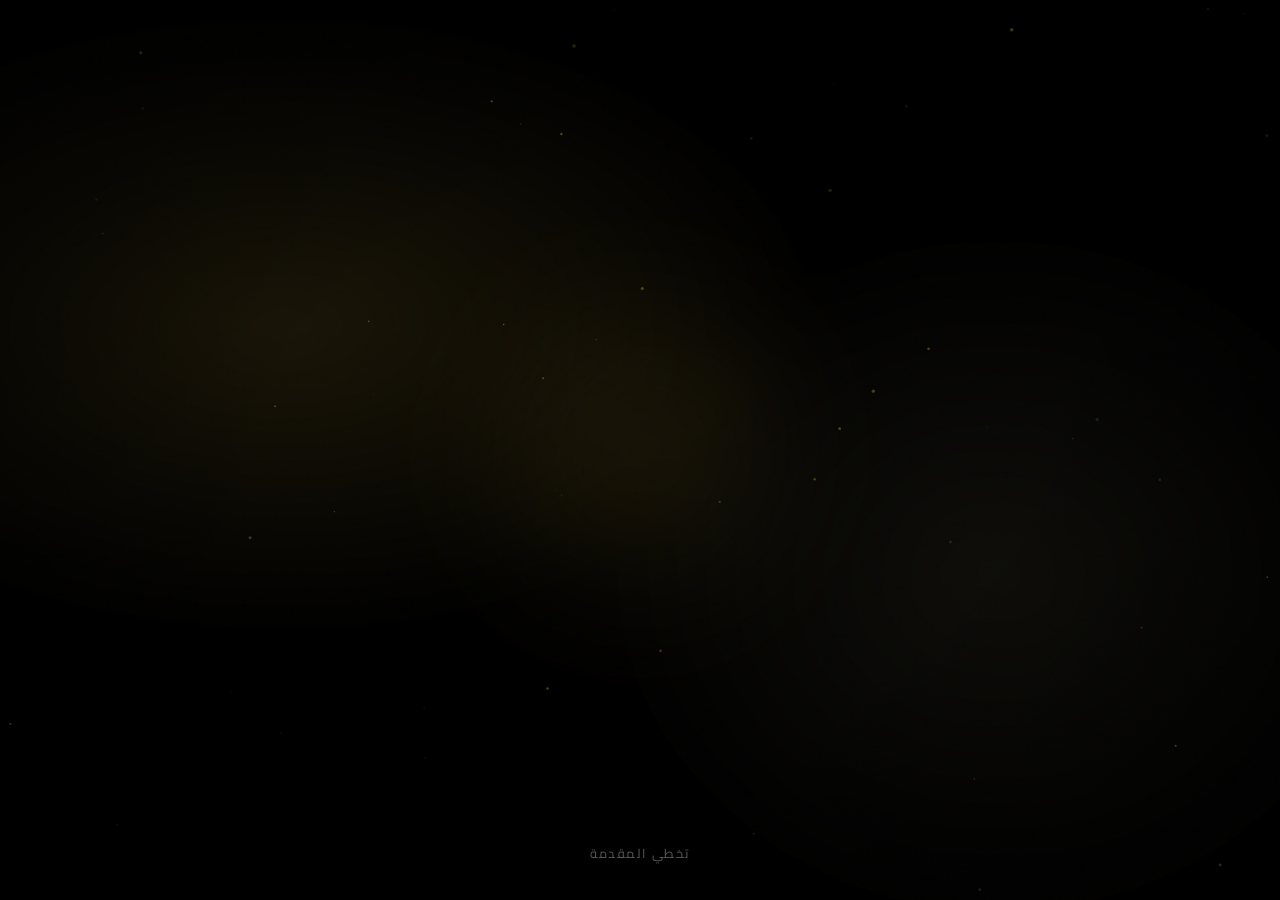
==== commit c1a2aa63: "Polish invitation to Awwwards-level cinematic quality. Refine typography, glass, motion, cursor, cha" ====
--- a/index.html
+++ b/index.html
@@ -4,111 +4,116 @@
   <meta charset="UTF-8" />
   <meta name="viewport" content="width=device-width, initial-scale=1, viewport-fit=cover" />
   <meta name="color-scheme" content="dark" />
-
   <title>دعوة خطوبة | صلاح &amp; شروق</title>
-  <meta name="description" content="دعوة خطوبة المهندس صلاح والدكتورة شروق — تجربة رقمية سينمائية فاخرة." />
+  <meta name="description" content="دعوة خطوبة المهندس صلاح والدكتورة شروق — تجربة رقمية سينمائية فاخرة بمستوى عالمي." />
   <meta name="author" content="صلاح وشروق" />
   <meta name="robots" content="index, follow" />
-  <meta name="theme-color" content="#050505" />
+  <meta name="theme-color" content="#030303" />
   <link rel="canonical" href="https://smartcodecrew.github.io/engagement-invitation/" />
-
   <meta property="og:type" content="website" />
   <meta property="og:locale" content="ar_SA" />
   <meta property="og:url" content="https://smartcodecrew.github.io/engagement-invitation/" />
   <meta property="og:title" content="دعوة خطوبة | صلاح &amp; شروق" />
   <meta property="og:description" content="كل قصة جميلة تبدأ بلحظة. وهذه لحظتنا." />
   <meta property="og:image" content="https://smartcodecrew.github.io/engagement-invitation/assets/icons/og-image.svg" />
-
   <meta name="twitter:card" content="summary_large_image" />
   <meta name="twitter:title" content="دعوة خطوبة | صلاح &amp; شروق" />
   <meta name="twitter:description" content="كل قصة جميلة تبدأ بلحظة. وهذه لحظتنا." />
   <meta name="twitter:image" content="https://smartcodecrew.github.io/engagement-invitation/assets/icons/og-image.svg" />
-
   <link rel="icon" type="image/svg+xml" href="assets/icons/favicon.svg" />
   <link rel="apple-touch-icon" href="assets/icons/favicon.svg" />
   <link rel="manifest" href="site.webmanifest" />
-
   <link rel="preconnect" href="https://fonts.googleapis.com" />
   <link rel="preconnect" href="https://fonts.gstatic.com" crossorigin />
   <link rel="preconnect" href="https://cdn.jsdelivr.net" crossorigin />
-  <link href="https://fonts.googleapis.com/css2?family=Cairo:wght@300;400;600;700;800&family=Amiri:ital,wght@0,400;0,700;1,400&family=Poppins:wght@300;500;600&display=swap" rel="stylesheet" />
-
+  <link href="https://fonts.googleapis.com/css2?family=Amiri:ital,wght@0,400;0,700;1,400&family=Cairo:wght@300;400;500;600;700;800&family=Outfit:wght@300;400;500;600&display=swap" rel="stylesheet" />
   <link rel="stylesheet" href="https://cdnjs.cloudflare.com/ajax/libs/font-awesome/6.5.1/css/all.min.css" crossorigin="anonymous" referrerpolicy="no-referrer" />
-  <link rel="stylesheet" href="https://unpkg.com/aos@2.3.4/dist/aos.css" />
   <link rel="stylesheet" href="style.css" />
-
   <script type="application/ld+json">
-  {
-    "@context": "https://schema.org",
-    "@type": "Event",
-    "name": "حفل خطوبة المهندس صلاح والدكتورة شروق",
-    "description": "دعوة لحضور حفل الخطوبة",
-    "startDate": "2026-12-13T20:00:00+02:00",
-    "eventAttendanceMode": "https://schema.org/OfflineEventAttendanceMode",
-    "eventStatus": "https://schema.org/EventScheduled",
-    "location": {
-      "@type": "Place",
-      "name": "قرية أهناسيا",
-      "address": { "@type": "PostalAddress", "addressCountry": "EG" }
-    },
-    "image": ["https://smartcodecrew.github.io/engagement-invitation/assets/icons/og-image.svg"],
-    "organizer": { "@type": "Person", "name": "صلاح وشروق" }
-  }
+  {"@context":"https://schema.org","@type":"Event","name":"حفل خطوبة المهندس صلاح والدكتورة شروق","startDate":"2026-12-13T20:00:00+02:00","eventAttendanceMode":"https://schema.org/OfflineEventAttendanceMode","eventStatus":"https://schema.org/EventScheduled","location":{"@type":"Place","name":"قرية أهناسيا","address":{"@type":"PostalAddress","addressCountry":"EG"}},"image":["https://smartcodecrew.github.io/engagement-invitation/assets/icons/og-image.svg"],"organizer":{"@type":"Person","name":"صلاح وشروق"}}
   </script>
 </head>
 <body>
   <a class="skip-link" href="#journey">تخطي إلى المحتوى</a>
 
-  <!-- Cinematic intro -->
+  <!-- Global atmosphere -->
+  <div class="grain" aria-hidden="true"></div>
+  <div class="vignette" aria-hidden="true"></div>
+  <div class="cursor" id="cursor" aria-hidden="true"><span class="cursor__dot"></span><span class="cursor__ring"></span></div>
+  <div class="scroll-progress" id="scroll-progress" role="progressbar" aria-valuemin="0" aria-valuemax="100" aria-valuenow="0" aria-label="تقدم الصفحة"></div>
+
+  <!-- Intro -->
   <div id="intro" class="intro" role="dialog" aria-modal="true" aria-label="مقدمة سينمائية">
     <canvas id="intro-particles" class="intro__canvas" aria-hidden="true"></canvas>
+    <div class="intro__aurora" aria-hidden="true"></div>
     <div class="intro__glow" aria-hidden="true"></div>
     <div class="intro__lines" aria-live="polite">
-      <p class="intro__line" id="intro-line-1" hidden></p>
-      <p class="intro__line" id="intro-line-2" hidden></p>
+      <p class="intro__line" id="intro-line-1"></p>
+      <p class="intro__line intro__line--accent" id="intro-line-2"></p>
     </div>
+    <button type="button" class="intro__skip" id="intro-skip">تخطي المقدمة</button>
   </div>
 
-  <!-- Envelope stage -->
+  <!-- Envelope -->
   <section id="envelope-stage" class="envelope-stage" aria-label="ظرف الدعوة" hidden>
     <div class="envelope-stage__spotlight" aria-hidden="true"></div>
+    <div class="envelope-stage__floor" aria-hidden="true"></div>
     <canvas id="stage-particles" class="envelope-stage__canvas" aria-hidden="true"></canvas>
     <p class="envelope-stage__guest" id="stage-guest" hidden></p>
     <div class="envelope" id="envelope" role="button" tabindex="0" aria-label="اضغط لفتح الظرف">
       <div class="envelope__shadow" aria-hidden="true"></div>
       <div class="envelope__flap" aria-hidden="true"></div>
       <div class="envelope__pocket" aria-hidden="true"></div>
-      <div class="envelope__body" aria-hidden="true"></div>
-      <div class="envelope__seal" id="seal" aria-hidden="true">
-        <span>∞</span>
-      </div>
-      <div class="envelope__hint">اضغط لفتح الدعوة</div>
+      <div class="envelope__body" aria-hidden="true">
+        <span class="envelope__foil" aria-hidden="true"></span>
+      </div>
+      <div class="envelope__seal" id="seal" aria-hidden="true"><span>∞</span></div>
+      <p class="envelope__hint"><span>اضغط لفتح الدعوة</span></p>
       <article class="paper" id="paper" aria-hidden="true">
+        <div class="paper__shine" aria-hidden="true"></div>
+        <div class="paper__ornament paper__ornament--tl" aria-hidden="true"></div>
+        <div class="paper__ornament paper__ornament--tr" aria-hidden="true"></div>
+        <div class="paper__ornament paper__ornament--bl" aria-hidden="true"></div>
+        <div class="paper__ornament paper__ornament--br" aria-hidden="true"></div>
         <div class="paper__inner">
           <p class="paper__bismillah">بسم الله الرحمن الرحيم</p>
+          <div class="paper__rule" aria-hidden="true"></div>
           <p class="paper__lead">يسر</p>
           <p class="paper__name" id="paper-groom">المهندس صلاح</p>
-          <p class="paper__and">و</p>
+          <p class="paper__and">&amp;</p>
           <p class="paper__name" id="paper-bride">الدكتورة شروق</p>
           <p class="paper__invite" id="paper-invite">دعوتكم لتشريفنا في حفل خطوبتنا</p>
           <div class="paper__meta">
-            <p id="paper-date">13/12/2026</p>
-            <p id="paper-time">8:00 مساءً</p>
-            <p id="paper-location">قرية أهناسيا</p>
+            <p><i class="fa-regular fa-calendar" aria-hidden="true"></i> <span id="paper-date">13/12/2026</span></p>
+            <p><i class="fa-regular fa-clock" aria-hidden="true"></i> <span id="paper-time">8:00 مساءً</span></p>
+            <p><i class="fa-solid fa-location-dot" aria-hidden="true"></i> <span id="paper-location">قرية أهناسيا</span></p>
           </div>
         </div>
       </article>
     </div>
   </section>
 
-  <!-- Journey (revealed after open) -->
+  <!-- Journey -->
   <main id="journey" class="journey" hidden>
+    <nav class="chapters" id="chapters" aria-label="فصول الدعوة">
+      <a href="#scene-names" class="chapters__dot" data-chapter="names" aria-label="الأسماء"></a>
+      <a href="#scene-countdown" class="chapters__dot" data-chapter="countdown" aria-label="العد التنازلي"></a>
+      <a href="#scene-story" class="chapters__dot" data-chapter="story" aria-label="القصة"></a>
+      <a href="#scene-gallery" class="chapters__dot" data-chapter="gallery" aria-label="المعرض"></a>
+      <a href="#scene-quote" class="chapters__dot" data-chapter="quote" aria-label="اقتباس"></a>
+      <a href="#scene-location" class="chapters__dot" data-chapter="location" aria-label="الموقع"></a>
+      <a href="#scene-rsvp" class="chapters__dot" data-chapter="rsvp" aria-label="الحضور"></a>
+      <a href="#scene-ending" class="chapters__dot" data-chapter="ending" aria-label="الختام"></a>
+    </nav>
+
     <canvas id="bg-particles" class="bg-particles" aria-hidden="true"></canvas>
-
-    <!-- Scene 1: Names -->
-    <section class="scene scene--names" id="scene-names" data-aos="fade-up">
-      <div class="scene__inner">
-        <p class="scene__eyebrow">أسماؤنا</p>
+    <div class="ambient-orb ambient-orb--a" aria-hidden="true"></div>
+    <div class="ambient-orb ambient-orb--b" aria-hidden="true"></div>
+
+    <section class="scene scene--names" id="scene-names">
+      <div class="scene__veil" aria-hidden="true"></div>
+      <div class="scene__inner">
+        <p class="scene__eyebrow"><span>01</span> أسماؤنا</p>
         <div class="mega-names" id="mega-names">
           <h2 class="mega-names__groom" id="mega-groom" aria-label="صلاح"></h2>
           <span class="mega-names__heart" aria-hidden="true">♥</span>
@@ -118,35 +123,32 @@
       </div>
     </section>
 
-    <!-- Scene 2: Countdown -->
     <section class="scene scene--countdown" id="scene-countdown" aria-labelledby="countdown-title">
       <div class="scene__inner">
-        <p class="scene__eyebrow">العدّ التنازلي</p>
-        <h2 id="countdown-title" class="scene__title">نلتقي بعد</h2>
+        <p class="scene__eyebrow"><span>02</span> العدّ التنازلي</p>
+        <h2 id="countdown-title" class="scene__title title-mask"><span>نلتقي بعد</span></h2>
         <div class="countdown" id="countdown" role="group" aria-label="العد التنازلي">
-          <div class="countdown__cell"><span class="countdown__num" id="cd-days">00</span><span class="countdown__label">يوم</span></div>
-          <div class="countdown__cell"><span class="countdown__num" id="cd-hours">00</span><span class="countdown__label">ساعة</span></div>
-          <div class="countdown__cell"><span class="countdown__num" id="cd-minutes">00</span><span class="countdown__label">دقيقة</span></div>
-          <div class="countdown__cell"><span class="countdown__num" id="cd-seconds">00</span><span class="countdown__label">ثانية</span></div>
+          <div class="countdown__cell"><div class="countdown__window"><span class="countdown__num" id="cd-days">00</span></div><span class="countdown__label">يوم</span></div>
+          <div class="countdown__cell"><div class="countdown__window"><span class="countdown__num" id="cd-hours">00</span></div><span class="countdown__label">ساعة</span></div>
+          <div class="countdown__cell"><div class="countdown__window"><span class="countdown__num" id="cd-minutes">00</span></div><span class="countdown__label">دقيقة</span></div>
+          <div class="countdown__cell"><div class="countdown__window"><span class="countdown__num" id="cd-seconds">00</span></div><span class="countdown__label">ثانية</span></div>
         </div>
         <p class="sr-only" id="countdown-live" aria-live="polite"></p>
       </div>
     </section>
 
-    <!-- Scene 3: Story -->
     <section class="scene scene--story" id="scene-story" aria-labelledby="story-title">
       <div class="scene__inner">
-        <p class="scene__eyebrow">قصتنا</p>
-        <h2 id="story-title" class="scene__title">فصول الرحلة</h2>
+        <p class="scene__eyebrow"><span>03</span> قصتنا</p>
+        <h2 id="story-title" class="scene__title title-mask"><span>فصول الرحلة</span></h2>
         <ol class="story" id="story-list"></ol>
       </div>
     </section>
 
-    <!-- Scene 4: Gallery -->
     <section class="scene scene--gallery" id="scene-gallery" aria-labelledby="gallery-title">
       <div class="scene__inner scene__inner--wide">
-        <p class="scene__eyebrow">الذكريات</p>
-        <h2 id="gallery-title" class="scene__title">معرض الصور</h2>
+        <p class="scene__eyebrow"><span>04</span> الذكريات</p>
+        <h2 id="gallery-title" class="scene__title title-mask"><span>معرض الصور</span></h2>
         <div class="masonry" id="gallery-grid" role="list"></div>
       </div>
     </section>
@@ -154,27 +156,31 @@
     <div id="lightbox" class="lightbox" role="dialog" aria-modal="true" aria-label="عرض الصورة" hidden>
       <button type="button" class="lightbox__btn lightbox__close" id="lightbox-close" aria-label="إغلاق"><i class="fa-solid fa-xmark" aria-hidden="true"></i></button>
       <button type="button" class="lightbox__btn lightbox__prev" id="lightbox-prev" aria-label="السابق"><i class="fa-solid fa-chevron-right" aria-hidden="true"></i></button>
-      <img id="lightbox-img" class="lightbox__img" src="" alt="" />
+      <figure class="lightbox__figure">
+        <img id="lightbox-img" class="lightbox__img" src="" alt="" />
+        <figcaption id="lightbox-cap" class="lightbox__cap"></figcaption>
+      </figure>
       <button type="button" class="lightbox__btn lightbox__next" id="lightbox-next" aria-label="التالي"><i class="fa-solid fa-chevron-left" aria-hidden="true"></i></button>
     </div>
 
-    <!-- Scene 5: Quote -->
     <section class="scene scene--quote" id="scene-quote" aria-labelledby="quote-title">
       <div class="scene__inner">
+        <p class="scene__eyebrow"><span>05</span> كلمات</p>
         <h2 id="quote-title" class="sr-only">اقتباس</h2>
         <blockquote class="quote">
+          <span class="quote__mark" aria-hidden="true">“</span>
           <p class="quote__text" id="quote-text"></p>
           <footer class="quote__author" id="quote-author"></footer>
         </blockquote>
       </div>
     </section>
 
-    <!-- Scene 6: Location -->
     <section class="scene scene--location" id="scene-location" aria-labelledby="location-title">
       <div class="scene__inner">
-        <p class="scene__eyebrow">الموقع</p>
-        <h2 id="location-title" class="scene__title">كيف تصلون إلينا</h2>
+        <p class="scene__eyebrow"><span>06</span> الموقع</p>
+        <h2 id="location-title" class="scene__title title-mask"><span>كيف تصلون إلينا</span></h2>
         <div class="glass-card location-card">
+          <div class="location-card__pulse" aria-hidden="true"></div>
           <i class="fa-solid fa-location-dot location-card__icon" aria-hidden="true"></i>
           <p class="location-card__name" id="location-name">قرية أهناسيا</p>
           <a id="maps-link" class="btn btn--gold magnetic" href="#" target="_blank" rel="noopener noreferrer">
@@ -185,11 +191,10 @@
       </div>
     </section>
 
-    <!-- Scene 7: RSVP -->
     <section class="scene scene--rsvp" id="scene-rsvp" aria-labelledby="rsvp-title">
       <div class="scene__inner">
-        <p class="scene__eyebrow">تأكيد الحضور</p>
-        <h2 id="rsvp-title" class="scene__title">هل ستشاركوننا الفرحة؟</h2>
+        <p class="scene__eyebrow"><span>07</span> تأكيد الحضور</p>
+        <h2 id="rsvp-title" class="scene__title title-mask"><span>هل ستشاركوننا الفرحة؟</span></h2>
         <div class="glass-card rsvp-card" id="rsvp-card">
           <div id="rsvp-form">
             <label class="sr-only" for="rsvp-name">اسمك</label>
@@ -206,6 +211,7 @@
             </div>
           </div>
           <div id="rsvp-thanks" class="rsvp-card__thanks" hidden tabindex="-1">
+            <div class="rsvp-card__burst" aria-hidden="true">✦</div>
             <p class="rsvp-card__thanks-title" id="rsvp-thanks-title">شكرًا لكم</p>
             <p class="rsvp-card__thanks-msg" id="rsvp-thanks-msg"></p>
           </div>
@@ -213,11 +219,11 @@
       </div>
     </section>
 
-    <!-- Scene 8: Ending -->
     <section class="scene scene--ending" id="scene-ending" aria-labelledby="ending-title">
       <canvas id="stars" class="stars" aria-hidden="true"></canvas>
       <div class="scene__inner">
         <p class="ending__message" id="ending-message">وجودكم يزيد فرحتنا جمالاً.</p>
+        <div class="ending__rule" aria-hidden="true"></div>
         <h2 id="ending-title" class="ending__names">
           <span id="ending-groom">المهندس صلاح</span>
           <span class="ending__heart" aria-hidden="true">♥</span>
@@ -227,7 +233,7 @@
     </section>
 
     <footer class="footer">
-      <p lang="en">A cinematic invitation · صُنعت بحب</p>
+      <p>صُنعت بحب · A cinematic invitation</p>
     </footer>
   </main>
 
@@ -244,7 +250,6 @@
   <script src="https://cdn.jsdelivr.net/npm/gsap@3.12.5/dist/gsap.min.js" defer></script>
   <script src="https://cdn.jsdelivr.net/npm/gsap@3.12.5/dist/ScrollTrigger.min.js" defer></script>
   <script src="https://cdn.jsdelivr.net/npm/@studio-freight/lenis@1.0.42/dist/lenis.min.js" defer></script>
-  <script src="https://unpkg.com/aos@2.3.4/dist/aos.js" defer></script>
   <script src="script.js" defer></script>
 </body>
 </html>
--- a/style.css
+++ b/style.css
@@ -1,24 +1,33 @@
 /* ==========================================================================
-   Cinematic Engagement Invitation — صلاح & شروق
-   Apple × Luxury Wedding aesthetic
+   Awwwards-tier cinematic invitation — Vision Pro × Luxury Wedding
    ========================================================================== */
 
 :root {
-  --bg: #050505;
-  --bg-soft: #0a0a0a;
+  --bg: #030303;
+  --bg-elevated: #0a0a0a;
   --gold: #d4af37;
-  --gold-soft: #f5e6a3;
-  --gold-deep: #8b6914;
-  --text: #ffffff;
-  --muted: #c8c8c8;
-  --glass: rgba(255, 255, 255, 0.06);
-  --glass-border: rgba(212, 175, 55, 0.28);
-  --font-ar: "Cairo", sans-serif;
-  --font-callig: "Amiri", serif;
-  --font-en: "Poppins", sans-serif;
-  --ease: cubic-bezier(0.22, 1, 0.36, 1);
+  --gold-soft: #f3e5b0;
+  --gold-mid: #c9a227;
+  --gold-deep: #7a5c12;
+  --text: #f7f7f5;
+  --muted: #a8a8a3;
+  --dim: #6e6e6a;
+  --glass: rgba(255, 255, 255, 0.045);
+  --glass-strong: rgba(255, 255, 255, 0.08);
+  --border: rgba(212, 175, 55, 0.22);
+  --border-soft: rgba(255, 255, 255, 0.08);
+  --font-ar: "Cairo", system-ui, sans-serif;
+  --font-callig: "Amiri", "Times New Roman", serif;
+  --font-ui: "Outfit", "Cairo", sans-serif;
+  --ease: cubic-bezier(0.16, 1, 0.3, 1);
+  --ease-out: cubic-bezier(0.22, 1, 0.36, 1);
+  --safe-t: env(safe-area-inset-top, 0px);
   --safe-b: env(safe-area-inset-bottom, 0px);
   --safe-l: env(safe-area-inset-left, 0px);
+  --safe-r: env(safe-area-inset-right, 0px);
+  --space: clamp(1rem, 2.5vw, 2rem);
+  --radius: 24px;
+  --radius-sm: 14px;
 }
 
 *,
@@ -31,6 +40,7 @@
 
 html {
   -webkit-text-size-adjust: 100%;
+  background: var(--bg);
 }
 
 html.lenis,
@@ -46,11 +56,23 @@
   font-family: var(--font-ar);
   background: var(--bg);
   color: var(--text);
-  line-height: 1.7;
+  line-height: 1.75;
   overflow-x: hidden;
   min-height: 100vh;
   -webkit-font-smoothing: antialiased;
+  -moz-osx-font-smoothing: grayscale;
   text-rendering: optimizeLegibility;
+}
+
+body.has-custom-cursor {
+  cursor: none;
+}
+
+body.has-custom-cursor a,
+body.has-custom-cursor button,
+body.has-custom-cursor [role="button"],
+body.has-custom-cursor input {
+  cursor: none;
 }
 
 img {
@@ -65,15 +87,15 @@
 }
 
 button {
-  cursor: pointer;
   border: none;
   background: none;
   color: inherit;
+  cursor: pointer;
 }
 
 :focus-visible {
   outline: 2px solid var(--gold);
-  outline-offset: 3px;
+  outline-offset: 4px;
 }
 
 .sr-only {
@@ -90,24 +112,97 @@
 
 .skip-link {
   position: absolute;
-  top: -100px;
+  top: -120px;
   right: 1rem;
-  z-index: 100000;
+  z-index: 100001;
   background: var(--gold);
   color: #111;
-  padding: 0.75rem 1.2rem;
-  border-radius: 8px;
+  padding: 0.8rem 1.25rem;
+  border-radius: 999px;
   font-weight: 700;
   text-decoration: none;
 }
 
 .skip-link:focus {
-  top: 1rem;
-}
-
-/* --------------------------------------------------------------------------
-   Intro
-   -------------------------------------------------------------------------- */
+  top: calc(1rem + var(--safe-t));
+}
+
+/* Atmosphere */
+.grain {
+  position: fixed;
+  inset: 0;
+  z-index: 9990;
+  pointer-events: none;
+  opacity: 0.045;
+  background-image: url("data:image/svg+xml,%3Csvg viewBox='0 0 200 200' xmlns='http://www.w3.org/2000/svg'%3E%3Cfilter id='n'%3E%3CfeTurbulence type='fractalNoise' baseFrequency='0.85' numOctaves='4' stitchTiles='stitch'/%3E%3C/filter%3E%3Crect width='100%25' height='100%25' filter='url(%23n)'/%3E%3C/svg%3E");
+  mix-blend-mode: overlay;
+}
+
+.vignette {
+  position: fixed;
+  inset: 0;
+  z-index: 9988;
+  pointer-events: none;
+  background: radial-gradient(ellipse at center, transparent 40%, rgba(0, 0, 0, 0.55) 100%);
+}
+
+.scroll-progress {
+  position: fixed;
+  top: 0;
+  right: 0;
+  left: 0;
+  height: 2px;
+  z-index: 9995;
+  transform-origin: right center;
+  transform: scaleX(0);
+  background: linear-gradient(90deg, var(--gold-deep), var(--gold), var(--gold-soft));
+  box-shadow: 0 0 12px rgba(212, 175, 55, 0.45);
+  pointer-events: none;
+}
+
+/* Custom cursor */
+.cursor {
+  position: fixed;
+  top: 0;
+  left: 0;
+  width: 0;
+  height: 0;
+  z-index: 100000;
+  pointer-events: none;
+  opacity: 0;
+  mix-blend-mode: difference;
+}
+
+.cursor.is-on {
+  opacity: 1;
+}
+
+.cursor__dot {
+  position: absolute;
+  width: 6px;
+  height: 6px;
+  border-radius: 50%;
+  background: #fff;
+  transform: translate(-50%, -50%);
+}
+
+.cursor__ring {
+  position: absolute;
+  width: 36px;
+  height: 36px;
+  border: 1px solid rgba(255, 255, 255, 0.7);
+  border-radius: 50%;
+  transform: translate(-50%, -50%);
+  transition: width 0.35s var(--ease), height 0.35s var(--ease), border-color 0.35s;
+}
+
+.cursor.is-hover .cursor__ring {
+  width: 56px;
+  height: 56px;
+  border-color: var(--gold-soft);
+}
+
+/* Intro */
 .intro {
   position: fixed;
   inset: 0;
@@ -129,41 +224,81 @@
   height: 100%;
 }
 
+.intro__aurora {
+  position: absolute;
+  inset: -20%;
+  background:
+    radial-gradient(ellipse 50% 40% at 30% 40%, rgba(212, 175, 55, 0.12), transparent 60%),
+    radial-gradient(ellipse 40% 50% at 70% 60%, rgba(245, 230, 163, 0.06), transparent 55%);
+  animation: aurora 12s ease-in-out infinite alternate;
+  filter: blur(20px);
+}
+
+@keyframes aurora {
+  from {
+    transform: translate3d(-2%, -1%, 0) scale(1);
+  }
+  to {
+    transform: translate3d(3%, 2%, 0) scale(1.08);
+  }
+}
+
 .intro__glow {
   position: absolute;
-  width: 40vw;
-  height: 40vw;
+  width: min(48vw, 420px);
+  height: min(48vw, 420px);
   border-radius: 50%;
-  background: radial-gradient(circle, rgba(212, 175, 55, 0.18), transparent 70%);
-  filter: blur(40px);
-  opacity: 0.5;
+  background: radial-gradient(circle, rgba(212, 175, 55, 0.2), transparent 70%);
+  filter: blur(50px);
+  opacity: 0.55;
 }
 
 .intro__lines {
   position: relative;
   z-index: 2;
   text-align: center;
-  padding: 1.5rem;
-  max-width: 20em;
+  padding: var(--space);
+  max-width: 18em;
 }
 
 .intro__line {
   font-family: var(--font-callig);
-  font-size: clamp(1.4rem, 4.5vw, 2.35rem);
+  font-size: clamp(1.45rem, 4.8vw, 2.5rem);
   font-weight: 400;
-  line-height: 1.9;
+  line-height: 1.85;
+  color: rgba(243, 229, 176, 0.92);
+  opacity: 0;
+  letter-spacing: 0.01em;
+}
+
+.intro__line--accent {
+  margin-top: 0.35rem;
   color: var(--gold-soft);
-  opacity: 0;
-}
-
-.intro__line[hidden] {
-  display: block !important;
-  visibility: hidden;
-}
-
-/* --------------------------------------------------------------------------
-   Envelope stage
-   -------------------------------------------------------------------------- */
+}
+
+.intro__skip {
+  position: absolute;
+  bottom: calc(1.5rem + var(--safe-b));
+  left: 50%;
+  transform: translateX(-50%);
+  z-index: 3;
+  color: var(--dim);
+  font-size: 0.8rem;
+  letter-spacing: 0.12em;
+  padding: 0.6rem 1rem;
+  border: 1px solid transparent;
+  border-radius: 999px;
+  transition: color 0.3s, border-color 0.3s;
+}
+
+@media (hover: hover) {
+  .intro__skip:hover {
+    color: var(--gold-soft);
+    border-color: rgba(212, 175, 55, 0.3);
+  }
+}
+
+/* Envelope stage */
 .envelope-stage {
   position: fixed;
   inset: 0;
@@ -171,10 +306,11 @@
   display: grid;
   place-items: center;
   background:
-    radial-gradient(ellipse at 50% 20%, rgba(212, 175, 55, 0.12), transparent 55%),
-    #050505;
+    radial-gradient(ellipse at 50% 15%, rgba(212, 175, 55, 0.14), transparent 50%),
+    radial-gradient(ellipse at 50% 100%, rgba(212, 175, 55, 0.05), transparent 40%),
+    #030303;
   overflow: hidden;
-  perspective: 1400px;
+  perspective: 1600px;
 }
 
 .envelope-stage[hidden] {
@@ -183,14 +319,24 @@
 
 .envelope-stage__spotlight {
   position: absolute;
-  width: 60vmin;
-  height: 60vmin;
+  width: 70vmin;
+  height: 70vmin;
   border-radius: 50%;
-  background: radial-gradient(circle, rgba(212, 175, 55, 0.22), transparent 68%);
-  filter: blur(30px);
-  top: 18%;
+  background: radial-gradient(circle, rgba(212, 175, 55, 0.28), transparent 68%);
+  filter: blur(36px);
+  top: 12%;
   left: 50%;
   transform: translateX(-50%);
+  pointer-events: none;
+}
+
+.envelope-stage__floor {
+  position: absolute;
+  bottom: 0;
+  left: 0;
+  right: 0;
+  height: 35%;
+  background: linear-gradient(transparent, rgba(0, 0, 0, 0.65));
   pointer-events: none;
 }
 
@@ -204,45 +350,70 @@
 
 .envelope-stage__guest {
   position: absolute;
-  top: max(1.5rem, env(safe-area-inset-top));
+  top: calc(1.35rem + var(--safe-t));
   left: 50%;
   transform: translateX(-50%);
-  color: var(--gold);
-  font-weight: 700;
-  font-size: 1.05rem;
   z-index: 5;
+  color: var(--gold-soft);
+  font-weight: 600;
+  font-size: 1rem;
+  letter-spacing: 0.04em;
   white-space: nowrap;
+  text-shadow: 0 0 24px rgba(212, 175, 55, 0.35);
 }
 
 .envelope {
   position: relative;
-  width: min(360px, 86vw);
-  height: 240px;
+  width: min(380px, 88vw);
+  height: 250px;
   transform-style: preserve-3d;
-  cursor: pointer;
   outline: none;
 }
 
 .envelope__shadow {
   position: absolute;
-  inset: 20% -5% -18%;
-  background: radial-gradient(ellipse, rgba(0, 0, 0, 0.65), transparent 70%);
-  filter: blur(18px);
+  inset: 25% -8% -22%;
+  background: radial-gradient(ellipse, rgba(0, 0, 0, 0.75), transparent 70%);
+  filter: blur(22px);
   z-index: 0;
 }
 
 .envelope__body {
   position: absolute;
   inset: 0;
-  border-radius: 6px 6px 10px 10px;
+  border-radius: 8px 8px 12px 12px;
   background:
-    linear-gradient(145deg, rgba(212, 175, 55, 0.12), transparent 40%),
-    linear-gradient(160deg, #1c1810, #0e0c08 55%, #15120c);
-  border: 1px solid rgba(212, 175, 55, 0.55);
+    linear-gradient(145deg, rgba(243, 229, 176, 0.14), transparent 42%),
+    linear-gradient(165deg, #231e14, #0c0a07 60%, #18140e);
+  border: 1px solid rgba(212, 175, 55, 0.58);
   box-shadow:
-    0 25px 60px rgba(0, 0, 0, 0.55),
-    inset 0 1px 0 rgba(245, 230, 163, 0.15);
+    0 30px 70px rgba(0, 0, 0, 0.6),
+    inset 0 1px 0 rgba(245, 230, 163, 0.2),
+    inset 0 -20px 40px rgba(0, 0, 0, 0.25);
   z-index: 2;
+  overflow: hidden;
+}
+
+.envelope__foil {
+  position: absolute;
+  inset: 0;
+  background: linear-gradient(
+    115deg,
+    transparent 30%,
+    rgba(255, 255, 255, 0.07) 45%,
+    transparent 60%
+  );
+  animation: foil 6s ease-in-out infinite;
+}
+
+@keyframes foil {
+  0%,
+  100% {
+    transform: translateX(-30%);
+  }
+  50% {
+    transform: translateX(30%);
+  }
 }
 
 .envelope__flap {
@@ -251,13 +422,14 @@
   left: 0;
   right: 0;
   height: 54%;
-  background: linear-gradient(180deg, #2a2416, #16120c);
-  border: 1px solid rgba(212, 175, 55, 0.5);
+  background: linear-gradient(180deg, #2f2718, #17130c);
+  border: 1px solid rgba(212, 175, 55, 0.55);
   border-bottom: none;
   clip-path: polygon(0 0, 100% 0, 50% 100%);
   transform-origin: top center;
   transform-style: preserve-3d;
   z-index: 4;
+  box-shadow: 0 8px 20px rgba(0, 0, 0, 0.25);
 }
 
 .envelope__pocket {
@@ -265,9 +437,9 @@
   inset: 0;
   z-index: 3;
   pointer-events: none;
-  background: linear-gradient(180deg, transparent 35%, #100e0a 60%);
+  background: linear-gradient(180deg, transparent 34%, #100e0a 58%);
   clip-path: polygon(0 42%, 50% 72%, 100% 42%, 100% 100%, 0 100%);
-  border-radius: 0 0 10px 10px;
+  border-radius: 0 0 12px 12px;
 }
 
 .envelope__seal {
@@ -275,43 +447,52 @@
   top: 44%;
   left: 50%;
   transform: translate(-50%, -50%);
-  width: 54px;
-  height: 54px;
+  width: 58px;
+  height: 58px;
   border-radius: 50%;
   background:
-    radial-gradient(circle at 30% 28%, #f5e6a3, #d4af37 45%, #7a5a10 100%);
+    radial-gradient(circle at 32% 28%, #fff3c4, #d4af37 42%, #6b5010 100%);
   display: grid;
   place-items: center;
   color: #1a1408;
-  font-size: 1.2rem;
+  font-size: 1.25rem;
   z-index: 6;
   box-shadow:
-    0 6px 20px rgba(212, 175, 55, 0.45),
-    inset 0 2px 4px rgba(255, 255, 255, 0.35);
+    0 8px 24px rgba(212, 175, 55, 0.5),
+    inset 0 2px 5px rgba(255, 255, 255, 0.4),
+    inset 0 -3px 8px rgba(0, 0, 0, 0.25);
 }
 
 .envelope__hint {
   position: absolute;
-  bottom: -3rem;
+  bottom: -3.4rem;
   left: 50%;
   transform: translateX(-50%);
   white-space: nowrap;
   color: var(--muted);
-  font-size: 0.9rem;
-  letter-spacing: 0.06em;
-  animation: hintPulse 2.4s ease-in-out infinite;
+  font-size: 0.82rem;
+  letter-spacing: 0.14em;
+  font-family: var(--font-ui);
+}
+
+.envelope__hint span {
+  display: inline-block;
+  animation: hintPulse 2.6s var(--ease) infinite;
 }
 
 @keyframes hintPulse {
   0%,
   100% {
-    opacity: 0.45;
+    opacity: 0.4;
+    transform: translateY(0);
   }
   50% {
     opacity: 1;
-  }
-}
-
+    transform: translateY(-3px);
+  }
+}
+
+/* Paper */
 .paper {
   position: absolute;
   left: 7%;
@@ -319,161 +500,241 @@
   top: 12%;
   height: 78%;
   z-index: 1;
-  border-radius: 6px;
+  border-radius: 8px;
   background:
-    linear-gradient(165deg, rgba(255, 255, 255, 0.04), transparent),
-    linear-gradient(180deg, #1a1712, #0f0d0a);
+    linear-gradient(165deg, rgba(255, 255, 255, 0.05), transparent 40%),
+    linear-gradient(180deg, #1c1913, #0e0c09);
   border: 1px solid rgba(212, 175, 55, 0.35);
-  box-shadow: 0 12px 40px rgba(0, 0, 0, 0.4);
+  box-shadow: 0 14px 44px rgba(0, 0, 0, 0.45);
   overflow: hidden;
 }
 
+.paper__shine {
+  position: absolute;
+  inset: 0;
+  background: linear-gradient(120deg, transparent 40%, rgba(255, 255, 255, 0.04) 50%, transparent 60%);
+  pointer-events: none;
+}
+
+.paper__ornament {
+  position: absolute;
+  width: 22px;
+  height: 22px;
+  border-color: var(--gold);
+  border-style: solid;
+  opacity: 0;
+  transition: opacity 0.4s;
+}
+
+.paper.is-expanded .paper__ornament {
+  opacity: 0.65;
+}
+
+.paper__ornament--tl {
+  top: 14px;
+  right: 14px;
+  border-width: 1.5px 1.5px 0 0;
+}
+
+.paper__ornament--tr {
+  top: 14px;
+  left: 14px;
+  border-width: 1.5px 0 0 1.5px;
+}
+
+.paper__ornament--bl {
+  bottom: 14px;
+  right: 14px;
+  border-width: 0 1.5px 1.5px 0;
+}
+
+.paper__ornament--br {
+  bottom: 14px;
+  left: 14px;
+  border-width: 0 0 1.5px 1.5px;
+}
+
 .paper__inner {
+  position: relative;
   padding: 1rem 1.1rem;
   text-align: center;
   height: 100%;
   display: flex;
   flex-direction: column;
   justify-content: center;
-  gap: 0.15rem;
+  gap: 0.2rem;
 }
 
 .paper__bismillah {
   font-family: var(--font-callig);
   color: var(--gold-soft);
   font-size: 0.95rem;
-  margin-bottom: 0.35rem;
+}
+
+.paper__rule {
+  width: 48px;
+  height: 1px;
+  margin: 0.35rem auto;
+  background: linear-gradient(90deg, transparent, var(--gold), transparent);
+  opacity: 0;
+}
+
+.paper.is-expanded .paper__rule {
+  opacity: 0.7;
 }
 
 .paper__lead {
   color: var(--muted);
   font-size: 0.85rem;
+  font-weight: 300;
 }
 
 .paper__name {
   font-size: 1.05rem;
   font-weight: 800;
   color: var(--gold-soft);
+  letter-spacing: 0.02em;
 }
 
 .paper__and {
   color: var(--gold);
-  font-size: 0.85rem;
+  font-family: var(--font-ui);
+  font-weight: 300;
+  font-size: 0.95rem;
 }
 
 .paper__invite {
   color: var(--text);
-  font-size: 0.82rem;
-  margin: 0.35rem 0;
+  font-size: 0.84rem;
+  margin: 0.4rem 0;
+  font-weight: 400;
 }
 
 .paper__meta {
   color: var(--muted);
   font-size: 0.72rem;
-  line-height: 1.5;
-}
-
-/* Expanded paper after open */
+  line-height: 1.7;
+}
+
+.paper__meta i {
+  color: var(--gold);
+  width: 1rem;
+  margin-left: 0.35rem;
+}
+
 .paper.is-expanded {
   position: fixed;
   left: 50%;
   top: 50%;
-  width: min(440px, 92vw);
+  width: min(460px, 92vw);
   height: auto;
-  min-height: 520px;
+  min-height: 560px;
   z-index: 8500;
   transform: translate(-50%, -50%);
-  background: rgba(18, 16, 12, 0.82);
-  backdrop-filter: blur(22px);
-  -webkit-backdrop-filter: blur(22px);
-  border: 1px solid var(--glass-border);
-  box-shadow: 0 30px 80px rgba(0, 0, 0, 0.55), 0 0 60px rgba(212, 175, 55, 0.12);
+  background: rgba(14, 12, 9, 0.78);
+  backdrop-filter: blur(28px) saturate(1.2);
+  -webkit-backdrop-filter: blur(28px) saturate(1.2);
+  border: 1px solid var(--border);
+  box-shadow:
+    0 40px 100px rgba(0, 0, 0, 0.65),
+    0 0 80px rgba(212, 175, 55, 0.1),
+    inset 0 1px 0 rgba(255, 255, 255, 0.06);
 }
 
 .paper.is-expanded .paper__inner {
-  padding: clamp(1.75rem, 5vw, 2.75rem);
-  gap: 0.35rem;
+  padding: clamp(2rem, 5vw, 3rem);
+  gap: 0.4rem;
 }
 
 .paper.is-expanded .paper__bismillah {
-  font-size: 1.25rem;
+  font-size: 1.35rem;
 }
 
 .paper.is-expanded .paper__name {
-  font-size: clamp(1.35rem, 4vw, 1.75rem);
+  font-size: clamp(1.4rem, 4vw, 1.85rem);
 }
 
 .paper.is-expanded .paper__invite {
-  font-size: 1.05rem;
-  margin: 0.75rem 0;
+  font-size: 1.08rem;
+  margin: 0.9rem 0;
 }
 
 .paper.is-expanded .paper__meta {
   font-size: 0.95rem;
-  margin-top: 0.75rem;
+  margin-top: 0.85rem;
 }
 
 .paper__continue {
-  margin-top: 1.5rem;
+  margin-top: 1.75rem;
   align-self: center;
 }
 
-/* --------------------------------------------------------------------------
-   Buttons
-   -------------------------------------------------------------------------- */
+/* Buttons */
 .btn {
   display: inline-flex;
   align-items: center;
   justify-content: center;
-  gap: 0.6rem;
-  min-height: 48px;
-  padding: 0.9rem 1.6rem;
+  gap: 0.65rem;
+  min-height: 52px;
+  padding: 0.95rem 1.75rem;
   border-radius: 999px;
   border: 1px solid transparent;
   font-weight: 700;
+  font-size: 0.95rem;
   text-decoration: none;
-  transition: transform 0.35s var(--ease), box-shadow 0.35s, background 0.35s;
+  letter-spacing: 0.01em;
+  transition:
+    transform 0.4s var(--ease),
+    box-shadow 0.4s,
+    background 0.35s,
+    border-color 0.35s;
   -webkit-tap-highlight-color: transparent;
+  position: relative;
+  overflow: hidden;
 }
 
 .btn--gold {
-  background: linear-gradient(135deg, var(--gold-soft), var(--gold) 50%, var(--gold-deep));
+  background: linear-gradient(135deg, var(--gold-soft), var(--gold) 48%, var(--gold-deep));
   color: #1a1408;
-  box-shadow: 0 0 32px rgba(212, 175, 55, 0.25);
+  box-shadow:
+    0 0 0 1px rgba(255, 255, 255, 0.1) inset,
+    0 12px 40px rgba(212, 175, 55, 0.28);
 }
 
 .btn--attend {
-  background: rgba(46, 160, 90, 0.14);
-  border-color: rgba(46, 160, 90, 0.4);
-  color: #8fefb0;
+  background: rgba(52, 168, 100, 0.12);
+  border-color: rgba(52, 168, 100, 0.38);
+  color: #9af0b8;
   width: 100%;
 }
 
 .btn--decline {
-  background: rgba(200, 70, 70, 0.12);
-  border-color: rgba(200, 70, 70, 0.35);
-  color: #ffb4b4;
+  background: rgba(190, 70, 70, 0.1);
+  border-color: rgba(190, 70, 70, 0.32);
+  color: #ffb8b8;
   width: 100%;
 }
 
 @media (hover: hover) and (pointer: fine) {
   .btn--gold:hover {
-    transform: translateY(-3px) scale(1.02);
-    box-shadow: 0 0 48px rgba(212, 175, 55, 0.4);
+    transform: translateY(-4px) scale(1.02);
+    box-shadow: 0 0 60px rgba(212, 175, 55, 0.4), 0 16px 40px rgba(0, 0, 0, 0.35);
   }
 
   .btn--attend:hover {
-    background: rgba(46, 160, 90, 0.25);
+    background: rgba(52, 168, 100, 0.22);
   }
 
   .btn--decline:hover {
-    background: rgba(200, 70, 70, 0.2);
-  }
-}
-
-/* --------------------------------------------------------------------------
-   Journey scenes
-   -------------------------------------------------------------------------- */
+    background: rgba(190, 70, 70, 0.18);
+  }
+}
+
+.btn:active {
+  transform: scale(0.98);
+}
+
+/* Journey */
 .journey {
   position: relative;
   z-index: 2;
@@ -493,6 +754,59 @@
   z-index: 0;
 }
 
+.ambient-orb {
+  position: fixed;
+  border-radius: 50%;
+  filter: blur(90px);
+  pointer-events: none;
+  z-index: 0;
+  opacity: 0.35;
+}
+
+.ambient-orb--a {
+  width: min(480px, 70vw);
+  height: min(480px, 70vw);
+  top: 10%;
+  right: -10%;
+  background: radial-gradient(circle, rgba(212, 175, 55, 0.28), transparent 70%);
+}
+
+.ambient-orb--b {
+  width: min(420px, 65vw);
+  height: min(420px, 65vw);
+  bottom: 15%;
+  left: -12%;
+  background: radial-gradient(circle, rgba(245, 230, 163, 0.12), transparent 70%);
+}
+
+/* Chapters */
+.chapters {
+  position: fixed;
+  top: 50%;
+  left: calc(1rem + var(--safe-l));
+  transform: translateY(-50%);
+  z-index: 50;
+  display: flex;
+  flex-direction: column;
+  gap: 0.75rem;
+}
+
+.chapters__dot {
+  width: 8px;
+  height: 8px;
+  border-radius: 50%;
+  background: rgba(255, 255, 255, 0.18);
+  border: 1px solid transparent;
+  transition: transform 0.35s var(--ease), background 0.35s, box-shadow 0.35s;
+}
+
+.chapters__dot.is-active {
+  background: var(--gold);
+  transform: scale(1.35);
+  box-shadow: 0 0 14px rgba(212, 175, 55, 0.55);
+}
+
+/* Scenes */
 .scene {
   position: relative;
   z-index: 1;
@@ -500,114 +814,165 @@
   min-height: 100dvh;
   display: grid;
   place-items: center;
-  padding: clamp(3rem, 8vw, 6rem) 1.25rem;
+  padding: clamp(4.5rem, 10vw, 7rem) var(--space);
   overflow: hidden;
 }
 
+.scene__veil {
+  position: absolute;
+  inset: 0;
+  background:
+    radial-gradient(ellipse 70% 50% at 50% 40%, rgba(212, 175, 55, 0.1), transparent 60%);
+  pointer-events: none;
+}
+
 .scene__inner {
-  width: min(720px, 100%);
+  width: min(740px, 100%);
   text-align: center;
   margin-inline: auto;
+  position: relative;
 }
 
 .scene__inner--wide {
-  width: min(1100px, 100%);
+  width: min(1120px, 100%);
 }
 
 .scene__eyebrow {
+  display: inline-flex;
+  align-items: center;
+  gap: 0.65rem;
   color: var(--gold);
-  letter-spacing: 0.22em;
-  font-size: 0.85rem;
-  font-weight: 600;
-  margin-bottom: 0.85rem;
+  font-family: var(--font-ui);
+  font-size: 0.78rem;
+  font-weight: 500;
+  letter-spacing: 0.28em;
+  margin-bottom: 1.25rem;
+  text-transform: uppercase;
+}
+
+.scene__eyebrow span {
+  opacity: 0.45;
+  letter-spacing: 0.08em;
 }
 
 .scene__title {
-  font-size: clamp(1.85rem, 4.5vw, 2.8rem);
+  font-size: clamp(1.9rem, 4.8vw, 3rem);
   font-weight: 800;
-  margin-bottom: 2.5rem;
-  background: linear-gradient(180deg, #fff, var(--gold-soft));
+  margin-bottom: 2.75rem;
+  letter-spacing: -0.02em;
+  line-height: 1.25;
+}
+
+.title-mask {
+  overflow: hidden;
+}
+
+.title-mask > span {
+  display: inline-block;
+  background: linear-gradient(180deg, #fff 10%, var(--gold-soft) 120%);
   -webkit-background-clip: text;
   background-clip: text;
   color: transparent;
 }
 
 .scene--names {
-  background:
-    radial-gradient(ellipse at 50% 40%, rgba(212, 175, 55, 0.1), transparent 55%),
-    var(--bg);
+  background: linear-gradient(180deg, #050505, #030303 70%);
 }
 
 .mega-names {
   display: flex;
   flex-direction: column;
   align-items: center;
-  gap: 0.75rem;
+  gap: 0.85rem;
+  perspective: 800px;
 }
 
 .mega-names__groom,
 .mega-names__bride {
-  font-size: clamp(3rem, 12vw, 7rem);
+  font-size: clamp(3.2rem, 13vw, 7.5rem);
   font-weight: 800;
-  line-height: 1.1;
-  letter-spacing: 0.02em;
+  line-height: 1.05;
+  letter-spacing: -0.01em;
 }
 
 .mega-names__groom .char,
 .mega-names__bride .char {
   display: inline-block;
-  background: linear-gradient(135deg, #fff 10%, var(--gold-soft) 50%, var(--gold));
+  will-change: transform, opacity;
+  background: linear-gradient(145deg, #fff 5%, var(--gold-soft) 45%, var(--gold) 95%);
   -webkit-background-clip: text;
   background-clip: text;
   color: transparent;
-  text-shadow: 0 0 40px rgba(212, 175, 55, 0.2);
+  filter: drop-shadow(0 0 28px rgba(212, 175, 55, 0.18));
 }
 
 .mega-names__heart {
   color: var(--gold);
-  font-size: clamp(1.5rem, 4vw, 2.5rem);
-  filter: drop-shadow(0 0 16px rgba(212, 175, 55, 0.5));
+  font-size: clamp(1.4rem, 3.5vw, 2.2rem);
+  filter: drop-shadow(0 0 18px rgba(212, 175, 55, 0.55));
 }
 
 .mega-names__sub {
-  margin-top: 1.5rem;
+  margin-top: 1.75rem;
   color: var(--muted);
-  letter-spacing: 0.2em;
-  font-size: 0.95rem;
+  font-family: var(--font-ui);
+  letter-spacing: 0.32em;
+  font-size: 0.85rem;
+  font-weight: 300;
 }
 
 /* Countdown */
 .countdown {
   display: grid;
   grid-template-columns: repeat(4, 1fr);
-  gap: clamp(0.6rem, 2vw, 1.25rem);
+  gap: clamp(0.65rem, 2vw, 1.15rem);
 }
 
 .countdown__cell {
-  padding: clamp(1.1rem, 3vw, 1.75rem) 0.4rem;
+  padding: clamp(1.15rem, 3vw, 1.85rem) 0.4rem 1rem;
   background: var(--glass);
-  backdrop-filter: blur(16px);
-  -webkit-backdrop-filter: blur(16px);
-  border: 1px solid var(--glass-border);
-  border-radius: 18px;
-  box-shadow: 0 20px 50px rgba(0, 0, 0, 0.35);
+  backdrop-filter: blur(20px) saturate(1.15);
+  -webkit-backdrop-filter: blur(20px) saturate(1.15);
+  border: 1px solid var(--border);
+  border-radius: var(--radius);
+  box-shadow:
+    0 24px 60px rgba(0, 0, 0, 0.35),
+    inset 0 1px 0 rgba(255, 255, 255, 0.05);
+  transition: transform 0.45s var(--ease), border-color 0.45s, box-shadow 0.45s;
+}
+
+@media (hover: hover) and (pointer: fine) {
+  .countdown__cell:hover {
+    transform: translateY(-8px);
+    border-color: rgba(212, 175, 55, 0.45);
+    box-shadow: 0 0 40px rgba(212, 175, 55, 0.12), 0 28px 60px rgba(0, 0, 0, 0.4);
+  }
+}
+
+.countdown__window {
+  overflow: hidden;
+  height: clamp(2.2rem, 7vw, 3.4rem);
+  display: grid;
+  place-items: center;
 }
 
 .countdown__num {
   display: block;
-  font-family: var(--font-en);
-  font-size: clamp(1.7rem, 6vw, 3rem);
-  font-weight: 600;
+  font-family: var(--font-ui);
+  font-size: clamp(1.85rem, 6.5vw, 3.2rem);
+  font-weight: 500;
   color: var(--gold);
   font-variant-numeric: tabular-nums;
-  line-height: 1.15;
+  line-height: 1;
+  letter-spacing: -0.03em;
 }
 
 .countdown__label {
   display: block;
-  margin-top: 0.3rem;
+  margin-top: 0.55rem;
   color: var(--muted);
-  font-size: 0.85rem;
+  font-size: 0.82rem;
+  font-weight: 400;
 }
 
 /* Story */
@@ -615,24 +980,24 @@
   list-style: none;
   position: relative;
   text-align: start;
-  max-width: 520px;
+  max-width: 540px;
   margin-inline: auto;
 }
 
 .story::before {
   content: "";
   position: absolute;
-  top: 0;
-  bottom: 0;
-  right: 14px;
+  top: 0.4rem;
+  bottom: 0.4rem;
+  right: 15px;
   width: 1px;
   background: linear-gradient(180deg, transparent, var(--gold), transparent);
-  opacity: 0.45;
+  opacity: 0.4;
 }
 
 .story__item {
   position: relative;
-  padding: 0 3rem 2.25rem 0;
+  padding: 0 3.25rem 2.35rem 0;
 }
 
 .story__item:last-child {
@@ -641,74 +1006,99 @@
 
 .story__dot {
   position: absolute;
-  right: 7px;
-  top: 0.35rem;
+  right: 8px;
+  top: 0.45rem;
   width: 16px;
   height: 16px;
   border-radius: 50%;
   border: 2px solid var(--gold);
   background: var(--bg);
-  box-shadow: 0 0 14px rgba(212, 175, 55, 0.45);
+  box-shadow: 0 0 16px rgba(212, 175, 55, 0.45);
+  z-index: 1;
 }
 
 .story__card {
-  padding: 1.25rem 1.35rem;
+  padding: 1.35rem 1.45rem;
   background: var(--glass);
-  backdrop-filter: blur(14px);
-  -webkit-backdrop-filter: blur(14px);
-  border: 1px solid rgba(255, 255, 255, 0.08);
-  border-radius: 14px;
+  backdrop-filter: blur(16px);
+  -webkit-backdrop-filter: blur(16px);
+  border: 1px solid var(--border-soft);
+  border-radius: var(--radius-sm);
+  transition: border-color 0.4s, transform 0.45s var(--ease), background 0.4s;
+}
+
+@media (hover: hover) and (pointer: fine) {
+  .story__card:hover {
+    border-color: rgba(212, 175, 55, 0.35);
+    transform: translateX(-6px);
+    background: var(--glass-strong);
+  }
 }
 
 .story__date {
   display: block;
   color: var(--gold);
-  font-size: 0.85rem;
-  margin-bottom: 0.25rem;
+  font-family: var(--font-ui);
+  font-size: 0.8rem;
+  letter-spacing: 0.06em;
+  margin-bottom: 0.3rem;
 }
 
 .story__title {
   font-size: 1.2rem;
   font-weight: 800;
-  margin-bottom: 0.25rem;
+  margin-bottom: 0.3rem;
 }
 
 .story__desc {
   color: var(--muted);
   font-size: 0.95rem;
-}
-
-/* Gallery masonry */
+  font-weight: 400;
+}
+
+/* Gallery */
 .masonry {
-  columns: 3 220px;
-  column-gap: 0.9rem;
+  columns: 3 230px;
+  column-gap: 1rem;
 }
 
 .masonry__item {
   break-inside: avoid;
-  margin-bottom: 0.9rem;
+  margin-bottom: 1rem;
   width: 100%;
   padding: 0;
-  border: 1px solid rgba(255, 255, 255, 0.08);
-  border-radius: 14px;
+  border: 1px solid var(--border-soft);
+  border-radius: 16px;
   overflow: hidden;
-  background: #121212;
-  cursor: pointer;
+  background: #101010;
   position: relative;
+}
+
+.masonry__item::after {
+  content: "";
+  position: absolute;
+  inset: 0;
+  background: linear-gradient(180deg, transparent 50%, rgba(0, 0, 0, 0.45));
+  opacity: 0.5;
+  transition: opacity 0.4s;
+  pointer-events: none;
 }
 
 .masonry__item img {
   width: 100%;
   height: auto;
-  display: block;
-  transition: transform 0.7s var(--ease), filter 0.5s;
-  filter: brightness(0.9);
+  transition: transform 0.9s var(--ease), filter 0.6s;
+  filter: brightness(0.88) contrast(1.05);
 }
 
 @media (hover: hover) and (pointer: fine) {
   .masonry__item:hover img {
-    transform: scale(1.05);
-    filter: brightness(1.05);
+    transform: scale(1.06);
+    filter: brightness(1.05) contrast(1.05);
+  }
+
+  .masonry__item:hover::after {
+    opacity: 0.15;
   }
 }
 
@@ -720,128 +1110,199 @@
   display: grid;
   place-items: center;
   padding: 1.5rem;
-  backdrop-filter: blur(8px);
+  backdrop-filter: blur(12px);
 }
 
 .lightbox[hidden] {
   display: none !important;
 }
 
+.lightbox__figure {
+  text-align: center;
+  max-width: min(920px, 92vw);
+}
+
 .lightbox__img {
-  max-width: min(900px, 92vw);
-  max-height: 85vh;
+  max-width: 100%;
+  max-height: 80vh;
   object-fit: contain;
-  border-radius: 8px;
-  border: 1px solid rgba(212, 175, 55, 0.25);
+  border-radius: 10px;
+  border: 1px solid rgba(212, 175, 55, 0.22);
+  box-shadow: 0 30px 80px rgba(0, 0, 0, 0.55);
+}
+
+.lightbox__cap {
+  margin-top: 0.85rem;
+  color: var(--muted);
+  font-size: 0.9rem;
 }
 
 .lightbox__btn {
   position: absolute;
-  width: 48px;
-  height: 48px;
+  width: 50px;
+  height: 50px;
   border-radius: 50%;
-  background: var(--glass);
-  border: 1px solid rgba(255, 255, 255, 0.15);
+  background: var(--glass-strong);
+  border: 1px solid var(--border-soft);
   display: grid;
   place-items: center;
   color: #fff;
+  backdrop-filter: blur(10px);
+  transition: background 0.3s, transform 0.3s;
+}
+
+@media (hover: hover) {
+  .lightbox__btn:hover {
+    background: rgba(212, 175, 55, 0.22);
+  }
 }
 
 .lightbox__close {
-  top: 1.25rem;
-  left: 1.25rem;
+  top: calc(1.2rem + var(--safe-t));
+  left: calc(1.2rem + var(--safe-l));
 }
 
 .lightbox__prev {
-  right: 1.25rem;
+  right: calc(1.2rem + var(--safe-r));
   top: 50%;
   transform: translateY(-50%);
 }
 
 .lightbox__next {
-  left: 1.25rem;
+  left: calc(1.2rem + var(--safe-l));
   top: 50%;
   transform: translateY(-50%);
 }
 
 /* Quote */
 .scene--quote {
-  background: radial-gradient(ellipse at 50% 50%, rgba(212, 175, 55, 0.08), transparent 60%);
+  background: radial-gradient(ellipse at 50% 50%, rgba(212, 175, 55, 0.07), transparent 58%);
+}
+
+.quote__mark {
+  display: block;
+  font-family: var(--font-ui);
+  font-size: 5rem;
+  line-height: 0.5;
+  color: var(--gold);
+  opacity: 0.28;
+  margin-bottom: 0.75rem;
 }
 
 .quote__text {
   font-family: var(--font-callig);
-  font-size: clamp(1.35rem, 4vw, 2rem);
-  line-height: 1.9;
-  margin-bottom: 1.25rem;
+  font-size: clamp(1.4rem, 4.2vw, 2.15rem);
+  line-height: 1.95;
+  margin-bottom: 1.5rem;
+  font-weight: 400;
 }
 
 .quote__text .word {
   display: inline-block;
-  opacity: 0.15;
-  filter: blur(4px);
-  transition: none;
+  opacity: 0.12;
+  filter: blur(5px);
+  transform: translateY(8px);
 }
 
 .quote__author {
   color: var(--muted);
+  font-family: var(--font-ui);
+  font-size: 0.9rem;
+  letter-spacing: 0.06em;
 }
 
 /* Cards */
 .glass-card {
   background: var(--glass);
-  backdrop-filter: blur(18px);
-  -webkit-backdrop-filter: blur(18px);
-  border: 1px solid var(--glass-border);
-  border-radius: 22px;
-  padding: clamp(1.75rem, 5vw, 2.5rem);
-  box-shadow: 0 24px 60px rgba(0, 0, 0, 0.4);
+  backdrop-filter: blur(22px) saturate(1.2);
+  -webkit-backdrop-filter: blur(22px) saturate(1.2);
+  border: 1px solid var(--border);
+  border-radius: var(--radius);
+  padding: clamp(2rem, 5vw, 2.75rem);
+  box-shadow:
+    0 30px 80px rgba(0, 0, 0, 0.45),
+    inset 0 1px 0 rgba(255, 255, 255, 0.05);
   max-width: 480px;
   margin-inline: auto;
+  position: relative;
+  overflow: hidden;
+}
+
+.location-card__pulse {
+  position: absolute;
+  top: 2.2rem;
+  left: 50%;
+  width: 90px;
+  height: 90px;
+  transform: translateX(-50%);
+  border-radius: 50%;
+  border: 1px solid rgba(212, 175, 55, 0.35);
+  animation: mapPulse 2.8s ease-out infinite;
+  pointer-events: none;
+}
+
+@keyframes mapPulse {
+  0% {
+    transform: translateX(-50%) scale(0.7);
+    opacity: 0.8;
+  }
+  100% {
+    transform: translateX(-50%) scale(1.6);
+    opacity: 0;
+  }
 }
 
 .location-card__icon {
-  font-size: 2.4rem;
+  font-size: 2.35rem;
   color: var(--gold);
-  margin-bottom: 1rem;
+  margin-bottom: 1.1rem;
   display: block;
+  position: relative;
 }
 
 .location-card__name {
-  font-size: 1.25rem;
+  font-size: 1.3rem;
   font-weight: 700;
-  margin-bottom: 1.5rem;
+  margin-bottom: 1.6rem;
 }
 
 .rsvp-card__input {
   width: 100%;
-  padding: 0.95rem 1.1rem;
-  margin-bottom: 1rem;
+  padding: 1rem 1.15rem;
+  margin-bottom: 1.1rem;
   border-radius: 12px;
-  border: 1px solid rgba(255, 255, 255, 0.12);
-  background: rgba(0, 0, 0, 0.35);
+  border: 1px solid var(--border-soft);
+  background: rgba(0, 0, 0, 0.4);
   color: var(--text);
   font-size: 1rem;
+  transition: border-color 0.3s, box-shadow 0.3s;
 }
 
 .rsvp-card__input:focus {
   border-color: var(--gold);
+  box-shadow: 0 0 0 3px rgba(212, 175, 55, 0.15);
   outline: none;
 }
 
 .rsvp-card__actions {
   display: grid;
-  gap: 0.75rem;
+  gap: 0.8rem;
+}
+
+.rsvp-card__burst {
+  font-size: 1.75rem;
+  color: var(--gold);
+  margin-bottom: 0.75rem;
 }
 
 .rsvp-card__thanks-title {
-  font-size: 1.75rem;
+  font-size: 1.85rem;
   font-weight: 800;
   background: linear-gradient(180deg, #fff, var(--gold-soft));
   -webkit-background-clip: text;
   background-clip: text;
   color: transparent;
-  margin-bottom: 0.5rem;
+  margin-bottom: 0.55rem;
 }
 
 .rsvp-card__thanks-msg {
@@ -863,36 +1324,45 @@
 
 .ending__message {
   font-family: var(--font-callig);
-  font-size: clamp(1.4rem, 4vw, 2.1rem);
+  font-size: clamp(1.45rem, 4.2vw, 2.25rem);
   color: var(--gold-soft);
-  margin-bottom: 2rem;
-  line-height: 1.8;
+  margin-bottom: 1.5rem;
+  line-height: 1.85;
+}
+
+.ending__rule {
+  width: 64px;
+  height: 1px;
+  margin: 0 auto 1.75rem;
+  background: linear-gradient(90deg, transparent, var(--gold), transparent);
 }
 
 .ending__names {
   display: flex;
   flex-direction: column;
   align-items: center;
-  gap: 0.6rem;
-  font-size: clamp(1.25rem, 3.5vw, 1.75rem);
+  gap: 0.65rem;
+  font-size: clamp(1.25rem, 3.5vw, 1.8rem);
   font-weight: 700;
 }
 
 .ending__heart {
   color: var(--gold);
+  filter: drop-shadow(0 0 12px rgba(212, 175, 55, 0.5));
 }
 
 .footer {
   text-align: center;
-  padding: 2rem 1rem calc(5rem + var(--safe-b));
-  color: #777;
-  font-size: 0.85rem;
-  border-top: 1px solid rgba(255, 255, 255, 0.06);
+  padding: 2.5rem 1rem calc(5.5rem + var(--safe-b));
+  color: var(--dim);
+  font-size: 0.8rem;
+  font-family: var(--font-ui);
+  letter-spacing: 0.08em;
+  border-top: 1px solid rgba(255, 255, 255, 0.05);
   position: relative;
   z-index: 1;
 }
 
-/* Music / toast / confetti */
 .music {
   position: fixed;
   bottom: calc(1.25rem + var(--safe-b));
@@ -908,28 +1378,28 @@
   width: 52px;
   height: 52px;
   border-radius: 50%;
-  border: 1px solid rgba(212, 175, 55, 0.45);
-  background: rgba(15, 15, 15, 0.88);
+  border: 1px solid rgba(212, 175, 55, 0.4);
+  background: rgba(12, 12, 12, 0.88);
   color: var(--gold);
-  backdrop-filter: blur(10px);
-  box-shadow: 0 0 24px rgba(212, 175, 55, 0.2);
+  backdrop-filter: blur(12px);
+  box-shadow: 0 0 28px rgba(212, 175, 55, 0.18);
 }
 
 .toast {
   position: fixed;
   bottom: calc(5.5rem + var(--safe-b));
   left: 50%;
-  transform: translateX(-50%) translateY(10px);
+  transform: translateX(-50%) translateY(12px);
   z-index: 10000;
-  padding: 0.8rem 1.2rem;
+  padding: 0.85rem 1.3rem;
   border-radius: 999px;
-  background: rgba(20, 20, 20, 0.95);
+  background: rgba(16, 16, 16, 0.95);
   border: 1px solid rgba(212, 175, 55, 0.35);
   color: var(--muted);
-  font-size: 0.9rem;
+  font-size: 0.88rem;
   opacity: 0;
   visibility: hidden;
-  transition: opacity 0.35s, transform 0.35s, visibility 0.35s;
+  transition: opacity 0.4s, transform 0.4s var(--ease), visibility 0.4s;
   pointer-events: none;
 }
 
@@ -948,43 +1418,63 @@
   z-index: 9600;
 }
 
-/* Reduced motion */
 @media (prefers-reduced-motion: reduce) {
-  .envelope__hint,
-  .intro__glow {
+  .intro__aurora,
+  .envelope__foil,
+  .envelope__hint span,
+  .location-card__pulse {
     animation: none !important;
   }
 
-  html.lenis {
-    scroll-behavior: auto;
-  }
-}
-
-/* Responsive */
+  .cursor {
+    display: none !important;
+  }
+
+  body.has-custom-cursor,
+  body.has-custom-cursor * {
+    cursor: auto !important;
+  }
+}
+
+@media (max-width: 900px) {
+  .chapters {
+    display: none;
+  }
+}
+
 @media (max-width: 640px) {
   .countdown {
     grid-template-columns: repeat(2, 1fr);
   }
 
   .masonry {
-    columns: 2 140px;
+    columns: 2 150px;
+    column-gap: 0.75rem;
   }
 
   .story::before {
-    right: 10px;
+    right: 11px;
   }
 
   .story__item {
-    padding-right: 2.5rem;
+    padding-right: 2.6rem;
   }
 
   .story__dot {
-    right: 3px;
+    right: 4px;
   }
 
   .mega-names__groom,
   .mega-names__bride {
-    font-size: clamp(2.6rem, 14vw, 4rem);
+    font-size: clamp(2.7rem, 15vw, 4.2rem);
+  }
+
+  .cursor {
+    display: none !important;
+  }
+
+  body.has-custom-cursor {
+    cursor: auto;
   }
 }
 
@@ -1002,9 +1492,10 @@
     border: 1px solid CanvasText;
   }
 
-  .scene__title,
+  .scene__title span,
   .mega-names__groom .char,
-  .mega-names__bride .char {
+  .mega-names__bride .char,
+  .rsvp-card__thanks-title {
     color: CanvasText;
     background: none;
     -webkit-background-clip: unset;
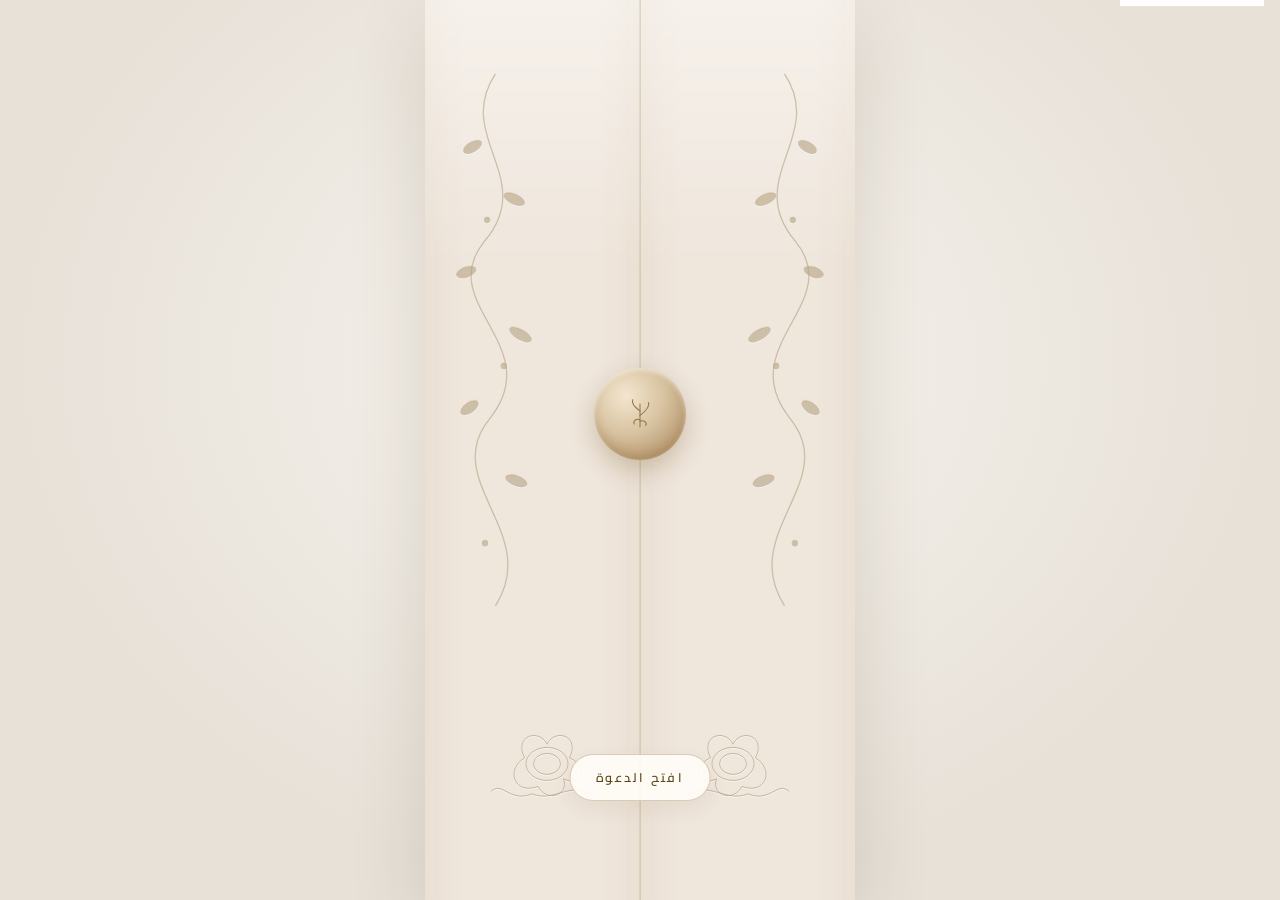
==== commit a7b24b26: "Restyle the invitation as a cream Elysee wedding card. Switch to Omar and Shaimaa's wedding details," ====
--- a/index.html
+++ b/index.html
@@ -3,253 +3,209 @@
 <head>
   <meta charset="UTF-8" />
   <meta name="viewport" content="width=device-width, initial-scale=1, viewport-fit=cover" />
-  <meta name="color-scheme" content="dark" />
-  <title>دعوة خطوبة | صلاح &amp; شروق</title>
-  <meta name="description" content="دعوة خطوبة المهندس صلاح والدكتورة شروق — تجربة رقمية سينمائية فاخرة بمستوى عالمي." />
-  <meta name="author" content="صلاح وشروق" />
+  <meta name="color-scheme" content="light" />
+  <title>دعوة زفاف | عمر &amp; شيماء</title>
+  <meta name="description" content="أفراح آل باداود و آل بازمول — دعوة لحضور حفل زفاف عمر وشيماء في قاعة شغف." />
+  <meta name="author" content="آل باداود و آل بازمول" />
   <meta name="robots" content="index, follow" />
-  <meta name="theme-color" content="#030303" />
+  <meta name="theme-color" content="#f3efe8" />
   <link rel="canonical" href="https://smartcodecrew.github.io/engagement-invitation/" />
   <meta property="og:type" content="website" />
   <meta property="og:locale" content="ar_SA" />
   <meta property="og:url" content="https://smartcodecrew.github.io/engagement-invitation/" />
-  <meta property="og:title" content="دعوة خطوبة | صلاح &amp; شروق" />
-  <meta property="og:description" content="كل قصة جميلة تبدأ بلحظة. وهذه لحظتنا." />
+  <meta property="og:title" content="دعوة زفاف | عمر &amp; شيماء" />
+  <meta property="og:description" content="أفراح آل باداود و آل بازمول — نتشرف بدعوتكم لحضور حفل الزفاف." />
   <meta property="og:image" content="https://smartcodecrew.github.io/engagement-invitation/assets/icons/og-image.svg" />
   <meta name="twitter:card" content="summary_large_image" />
-  <meta name="twitter:title" content="دعوة خطوبة | صلاح &amp; شروق" />
-  <meta name="twitter:description" content="كل قصة جميلة تبدأ بلحظة. وهذه لحظتنا." />
+  <meta name="twitter:title" content="دعوة زفاف | عمر &amp; شيماء" />
+  <meta name="twitter:description" content="أفراح آل باداود و آل بازمول." />
   <meta name="twitter:image" content="https://smartcodecrew.github.io/engagement-invitation/assets/icons/og-image.svg" />
   <link rel="icon" type="image/svg+xml" href="assets/icons/favicon.svg" />
-  <link rel="apple-touch-icon" href="assets/icons/favicon.svg" />
   <link rel="manifest" href="site.webmanifest" />
   <link rel="preconnect" href="https://fonts.googleapis.com" />
   <link rel="preconnect" href="https://fonts.gstatic.com" crossorigin />
-  <link rel="preconnect" href="https://cdn.jsdelivr.net" crossorigin />
-  <link href="https://fonts.googleapis.com/css2?family=Amiri:ital,wght@0,400;0,700;1,400&family=Cairo:wght@300;400;500;600;700;800&family=Outfit:wght@300;400;500;600&display=swap" rel="stylesheet" />
-  <link rel="stylesheet" href="https://cdnjs.cloudflare.com/ajax/libs/font-awesome/6.5.1/css/all.min.css" crossorigin="anonymous" referrerpolicy="no-referrer" />
+  <link href="https://fonts.googleapis.com/css2?family=Aref+Ruqaa:wght@400;700&family=Cairo:wght@300;400;500;600;700&family=Cormorant+Garamond:ital,wght@0,500;0,600;1,500&family=Great+Vibes&display=swap" rel="stylesheet" />
   <link rel="stylesheet" href="style.css" />
   <script type="application/ld+json">
-  {"@context":"https://schema.org","@type":"Event","name":"حفل خطوبة المهندس صلاح والدكتورة شروق","startDate":"2026-12-13T20:00:00+02:00","eventAttendanceMode":"https://schema.org/OfflineEventAttendanceMode","eventStatus":"https://schema.org/EventScheduled","location":{"@type":"Place","name":"قرية أهناسيا","address":{"@type":"PostalAddress","addressCountry":"EG"}},"image":["https://smartcodecrew.github.io/engagement-invitation/assets/icons/og-image.svg"],"organizer":{"@type":"Person","name":"صلاح وشروق"}}
+  {"@context":"https://schema.org","@type":"Event","name":"حفل زفاف عمر وشيماء","startDate":"2026-11-09","eventAttendanceMode":"https://schema.org/OfflineEventAttendanceMode","eventStatus":"https://schema.org/EventScheduled","location":{"@type":"Place","name":"قاعة شغف - الإسكان الجنوبي"},"organizer":{"@type":"Organization","name":"أفراح آل باداود و آل بازمول"}}
   </script>
 </head>
 <body>
-  <a class="skip-link" href="#journey">تخطي إلى المحتوى</a>
-
-  <!-- Global atmosphere -->
-  <div class="grain" aria-hidden="true"></div>
-  <div class="vignette" aria-hidden="true"></div>
-  <div class="cursor" id="cursor" aria-hidden="true"><span class="cursor__dot"></span><span class="cursor__ring"></span></div>
-  <div class="scroll-progress" id="scroll-progress" role="progressbar" aria-valuemin="0" aria-valuemax="100" aria-valuenow="0" aria-label="تقدم الصفحة"></div>
-
-  <!-- Intro -->
-  <div id="intro" class="intro" role="dialog" aria-modal="true" aria-label="مقدمة سينمائية">
-    <canvas id="intro-particles" class="intro__canvas" aria-hidden="true"></canvas>
-    <div class="intro__aurora" aria-hidden="true"></div>
-    <div class="intro__glow" aria-hidden="true"></div>
-    <div class="intro__lines" aria-live="polite">
-      <p class="intro__line" id="intro-line-1"></p>
-      <p class="intro__line intro__line--accent" id="intro-line-2"></p>
-    </div>
-    <button type="button" class="intro__skip" id="intro-skip">تخطي المقدمة</button>
+  <a class="skip-link" href="#story">تخطي إلى الدعوة</a>
+
+  <!-- Doors -->
+  <div id="doors" class="doors" role="dialog" aria-modal="true" aria-label="فتح الدعوة">
+    <div class="doors__pair" id="doors-pair">
+      <div class="door door--right" aria-hidden="true">
+        <svg class="door__vine door__vine--right" viewBox="0 0 160 640"><use href="#vine"></use></svg>
+        <svg class="door__bloom door__bloom--br" viewBox="0 0 180 160"><use href="#peony"></use></svg>
+      </div>
+      <div class="door door--left" aria-hidden="true">
+        <svg class="door__vine door__vine--left" viewBox="0 0 160 640"><use href="#vine"></use></svg>
+        <svg class="door__bloom door__bloom--bl" viewBox="0 0 180 160"><use href="#peony"></use></svg>
+      </div>
+      <button type="button" class="seal" id="open-invite" aria-label="افتح الدعوة">
+        <span class="seal__wax">
+          <svg viewBox="0 0 64 64" aria-hidden="true"><use href="#sprig"></use></svg>
+        </span>
+      </button>
+      <button type="button" class="pill" id="open-invite-label">افتح الدعوة</button>
+    </div>
   </div>
 
-  <!-- Envelope -->
-  <section id="envelope-stage" class="envelope-stage" aria-label="ظرف الدعوة" hidden>
-    <div class="envelope-stage__spotlight" aria-hidden="true"></div>
-    <div class="envelope-stage__floor" aria-hidden="true"></div>
-    <canvas id="stage-particles" class="envelope-stage__canvas" aria-hidden="true"></canvas>
-    <p class="envelope-stage__guest" id="stage-guest" hidden></p>
-    <div class="envelope" id="envelope" role="button" tabindex="0" aria-label="اضغط لفتح الظرف">
-      <div class="envelope__shadow" aria-hidden="true"></div>
-      <div class="envelope__flap" aria-hidden="true"></div>
-      <div class="envelope__pocket" aria-hidden="true"></div>
-      <div class="envelope__body" aria-hidden="true">
-        <span class="envelope__foil" aria-hidden="true"></span>
-      </div>
-      <div class="envelope__seal" id="seal" aria-hidden="true"><span>∞</span></div>
-      <p class="envelope__hint"><span>اضغط لفتح الدعوة</span></p>
-      <article class="paper" id="paper" aria-hidden="true">
-        <div class="paper__shine" aria-hidden="true"></div>
-        <div class="paper__ornament paper__ornament--tl" aria-hidden="true"></div>
-        <div class="paper__ornament paper__ornament--tr" aria-hidden="true"></div>
-        <div class="paper__ornament paper__ornament--bl" aria-hidden="true"></div>
-        <div class="paper__ornament paper__ornament--br" aria-hidden="true"></div>
-        <div class="paper__inner">
-          <p class="paper__bismillah">بسم الله الرحمن الرحيم</p>
-          <div class="paper__rule" aria-hidden="true"></div>
-          <p class="paper__lead">يسر</p>
-          <p class="paper__name" id="paper-groom">المهندس صلاح</p>
-          <p class="paper__and">&amp;</p>
-          <p class="paper__name" id="paper-bride">الدكتورة شروق</p>
-          <p class="paper__invite" id="paper-invite">دعوتكم لتشريفنا في حفل خطوبتنا</p>
-          <div class="paper__meta">
-            <p><i class="fa-regular fa-calendar" aria-hidden="true"></i> <span id="paper-date">13/12/2026</span></p>
-            <p><i class="fa-regular fa-clock" aria-hidden="true"></i> <span id="paper-time">8:00 مساءً</span></p>
-            <p><i class="fa-solid fa-location-dot" aria-hidden="true"></i> <span id="paper-location">قرية أهناسيا</span></p>
-          </div>
+  <!-- Invitation -->
+  <main id="stage" class="stage" hidden>
+    <div class="frame" aria-hidden="true">
+      <svg class="frame__arch" viewBox="0 0 300 90" preserveAspectRatio="none">
+        <path d="M8 90 V42 Q8 8 150 8 Q292 8 292 42 V90" fill="none" stroke="currentColor" stroke-width="1.2"/>
+      </svg>
+      <svg class="frame__vine frame__vine--right" viewBox="0 0 120 900"><use href="#vine-tall"></use></svg>
+      <svg class="frame__vine frame__vine--left" viewBox="0 0 120 900"><use href="#vine-tall"></use></svg>
+      <svg class="frame__bloom frame__bloom--br" viewBox="0 0 200 170"><use href="#peony"></use></svg>
+      <svg class="frame__bloom frame__bloom--bl" viewBox="0 0 200 170"><use href="#peony"></use></svg>
+    </div>
+
+    <div class="scroller" id="scroller">
+      <section class="panel panel--cover" id="cover">
+        <p class="brand">دعوة زفاف</p>
+        <p class="cover__families" id="cover-families">أفراح آل باداود و آل بازمول</p>
+        <h1 class="cover__names">
+          <span class="script" id="cover-groom">عمر</span>
+          <span class="script script--amp">&amp;</span>
+          <span class="script" id="cover-bride">شيماء</span>
+        </h1>
+        <p class="cover__guest" id="cover-guest" hidden></p>
+      </section>
+
+      <section class="panel panel--letter" id="story" aria-labelledby="letter-title">
+        <h2 id="letter-title" class="stack-names">
+          <span id="letter-groom">عمر</span>
+          <span class="script script--and">و</span>
+          <span id="letter-bride">شيماء</span>
+        </h2>
+        <div class="diamond" aria-hidden="true"></div>
+        <div class="letter" id="letter-body"></div>
+      </section>
+
+      <section class="panel panel--date" id="when" aria-label="التاريخ">
+        <p class="kicker">التاريخ</p>
+        <div class="date-medal">
+          <svg class="date-medal__sprig" viewBox="0 0 64 40" aria-hidden="true"><use href="#sprig"></use></svg>
+          <p class="date-medal__day" id="date-hijri">29/5/1448</p>
+          <p class="date-medal__sub" id="date-weekday">الاثنين</p>
+          <p class="date-medal__year" id="date-greg">9/11/2026</p>
         </div>
-      </article>
-    </div>
-  </section>
-
-  <!-- Journey -->
-  <main id="journey" class="journey" hidden>
-    <nav class="chapters" id="chapters" aria-label="فصول الدعوة">
-      <a href="#scene-names" class="chapters__dot" data-chapter="names" aria-label="الأسماء"></a>
-      <a href="#scene-countdown" class="chapters__dot" data-chapter="countdown" aria-label="العد التنازلي"></a>
-      <a href="#scene-story" class="chapters__dot" data-chapter="story" aria-label="القصة"></a>
-      <a href="#scene-gallery" class="chapters__dot" data-chapter="gallery" aria-label="المعرض"></a>
-      <a href="#scene-quote" class="chapters__dot" data-chapter="quote" aria-label="اقتباس"></a>
-      <a href="#scene-location" class="chapters__dot" data-chapter="location" aria-label="الموقع"></a>
-      <a href="#scene-rsvp" class="chapters__dot" data-chapter="rsvp" aria-label="الحضور"></a>
-      <a href="#scene-ending" class="chapters__dot" data-chapter="ending" aria-label="الختام"></a>
-    </nav>
-
-    <canvas id="bg-particles" class="bg-particles" aria-hidden="true"></canvas>
-    <div class="ambient-orb ambient-orb--a" aria-hidden="true"></div>
-    <div class="ambient-orb ambient-orb--b" aria-hidden="true"></div>
-
-    <section class="scene scene--names" id="scene-names">
-      <div class="scene__veil" aria-hidden="true"></div>
-      <div class="scene__inner">
-        <p class="scene__eyebrow"><span>01</span> أسماؤنا</p>
-        <div class="mega-names" id="mega-names">
-          <h2 class="mega-names__groom" id="mega-groom" aria-label="صلاح"></h2>
-          <span class="mega-names__heart" aria-hidden="true">♥</span>
-          <h2 class="mega-names__bride" id="mega-bride" aria-label="شروق"></h2>
+        <a class="pill pill--ghost" id="calendar-link" href="#" download="wedding.ics">أضف إلى التقويم</a>
+      </section>
+
+      <section class="panel" id="countdown" aria-labelledby="cd-title">
+        <p class="kicker" id="cd-title">يبدأ الحفل بعد</p>
+        <div class="diamond" aria-hidden="true"></div>
+        <div class="count" role="group" aria-label="العد التنازلي">
+          <div><span id="cd-days">0</span><small>يوم</small></div>
+          <span class="count__gem" aria-hidden="true">✦</span>
+          <div><span id="cd-hours">00</span><small>ساعة</small></div>
+          <span class="count__colon" aria-hidden="true">:</span>
+          <div><span id="cd-minutes">00</span><small>دقيقة</small></div>
+          <span class="count__colon" aria-hidden="true">:</span>
+          <div><span id="cd-seconds">00</span><small>ثانية</small></div>
         </div>
-        <p class="mega-names__sub" id="mega-sub">مهندس · دكتورة</p>
-      </div>
-    </section>
-
-    <section class="scene scene--countdown" id="scene-countdown" aria-labelledby="countdown-title">
-      <div class="scene__inner">
-        <p class="scene__eyebrow"><span>02</span> العدّ التنازلي</p>
-        <h2 id="countdown-title" class="scene__title title-mask"><span>نلتقي بعد</span></h2>
-        <div class="countdown" id="countdown" role="group" aria-label="العد التنازلي">
-          <div class="countdown__cell"><div class="countdown__window"><span class="countdown__num" id="cd-days">00</span></div><span class="countdown__label">يوم</span></div>
-          <div class="countdown__cell"><div class="countdown__window"><span class="countdown__num" id="cd-hours">00</span></div><span class="countdown__label">ساعة</span></div>
-          <div class="countdown__cell"><div class="countdown__window"><span class="countdown__num" id="cd-minutes">00</span></div><span class="countdown__label">دقيقة</span></div>
-          <div class="countdown__cell"><div class="countdown__window"><span class="countdown__num" id="cd-seconds">00</span></div><span class="countdown__label">ثانية</span></div>
+        <p class="sr-only" id="cd-live" aria-live="polite"></p>
+      </section>
+
+      <section class="panel" id="location" aria-labelledby="loc-title">
+        <p class="mini-names" id="loc-names">عمر و شيماء</p>
+        <p class="kicker" id="loc-title">الموقع</p>
+        <div class="compass" aria-hidden="true">
+          <svg viewBox="0 0 220 240">
+            <path d="M40 200 V70 Q40 20 110 20 Q180 20 180 70 V200" fill="none" stroke="currentColor" stroke-width="1"/>
+            <path d="M28 200 H192" fill="none" stroke="currentColor" stroke-width="1"/>
+            <circle cx="110" cy="118" r="46" fill="none" stroke="currentColor" stroke-width="0.8"/>
+            <circle cx="110" cy="118" r="28" fill="none" stroke="currentColor" stroke-width="0.6"/>
+            <path d="M110 40 V196 M40 118 H180" fill="none" stroke="currentColor" stroke-width="0.6"/>
+            <path d="M110 78 l8 28 8 4-16 10 16 10-8 4-8 28-8-28-8-4 16-10-16-10 8-4z" fill="currentColor"/>
+            <text x="110" y="36" text-anchor="middle" font-size="11">N</text>
+          </svg>
         </div>
-        <p class="sr-only" id="countdown-live" aria-live="polite"></p>
-      </div>
-    </section>
-
-    <section class="scene scene--story" id="scene-story" aria-labelledby="story-title">
-      <div class="scene__inner">
-        <p class="scene__eyebrow"><span>03</span> قصتنا</p>
-        <h2 id="story-title" class="scene__title title-mask"><span>فصول الرحلة</span></h2>
-        <ol class="story" id="story-list"></ol>
-      </div>
-    </section>
-
-    <section class="scene scene--gallery" id="scene-gallery" aria-labelledby="gallery-title">
-      <div class="scene__inner scene__inner--wide">
-        <p class="scene__eyebrow"><span>04</span> الذكريات</p>
-        <h2 id="gallery-title" class="scene__title title-mask"><span>معرض الصور</span></h2>
-        <div class="masonry" id="gallery-grid" role="list"></div>
-      </div>
-    </section>
-
-    <div id="lightbox" class="lightbox" role="dialog" aria-modal="true" aria-label="عرض الصورة" hidden>
-      <button type="button" class="lightbox__btn lightbox__close" id="lightbox-close" aria-label="إغلاق"><i class="fa-solid fa-xmark" aria-hidden="true"></i></button>
-      <button type="button" class="lightbox__btn lightbox__prev" id="lightbox-prev" aria-label="السابق"><i class="fa-solid fa-chevron-right" aria-hidden="true"></i></button>
-      <figure class="lightbox__figure">
-        <img id="lightbox-img" class="lightbox__img" src="" alt="" />
-        <figcaption id="lightbox-cap" class="lightbox__cap"></figcaption>
-      </figure>
-      <button type="button" class="lightbox__btn lightbox__next" id="lightbox-next" aria-label="التالي"><i class="fa-solid fa-chevron-left" aria-hidden="true"></i></button>
-    </div>
-
-    <section class="scene scene--quote" id="scene-quote" aria-labelledby="quote-title">
-      <div class="scene__inner">
-        <p class="scene__eyebrow"><span>05</span> كلمات</p>
-        <h2 id="quote-title" class="sr-only">اقتباس</h2>
-        <blockquote class="quote">
-          <span class="quote__mark" aria-hidden="true">“</span>
-          <p class="quote__text" id="quote-text"></p>
-          <footer class="quote__author" id="quote-author"></footer>
-        </blockquote>
-      </div>
-    </section>
-
-    <section class="scene scene--location" id="scene-location" aria-labelledby="location-title">
-      <div class="scene__inner">
-        <p class="scene__eyebrow"><span>06</span> الموقع</p>
-        <h2 id="location-title" class="scene__title title-mask"><span>كيف تصلون إلينا</span></h2>
-        <div class="glass-card location-card">
-          <div class="location-card__pulse" aria-hidden="true"></div>
-          <i class="fa-solid fa-location-dot location-card__icon" aria-hidden="true"></i>
-          <p class="location-card__name" id="location-name">قرية أهناسيا</p>
-          <a id="maps-link" class="btn btn--gold magnetic" href="#" target="_blank" rel="noopener noreferrer">
-            <i class="fa-solid fa-map" aria-hidden="true"></i>
-            <span>فتح خرائط Google</span>
-          </a>
-        </div>
-      </div>
-    </section>
-
-    <section class="scene scene--rsvp" id="scene-rsvp" aria-labelledby="rsvp-title">
-      <div class="scene__inner">
-        <p class="scene__eyebrow"><span>07</span> تأكيد الحضور</p>
-        <h2 id="rsvp-title" class="scene__title title-mask"><span>هل ستشاركوننا الفرحة؟</span></h2>
-        <div class="glass-card rsvp-card" id="rsvp-card">
-          <div id="rsvp-form">
-            <label class="sr-only" for="rsvp-name">اسمك</label>
-            <input type="text" id="rsvp-name" class="rsvp-card__input" placeholder="اسمك (اختياري)" maxlength="60" autocomplete="name" />
-            <div class="rsvp-card__actions">
-              <button type="button" class="btn btn--attend magnetic" id="rsvp-yes">
-                <i class="fa-solid fa-check" aria-hidden="true"></i>
-                <span>سأكون سعيدًا بالحضور</span>
-              </button>
-              <button type="button" class="btn btn--decline magnetic" id="rsvp-no">
-                <i class="fa-solid fa-xmark" aria-hidden="true"></i>
-                <span>أعتذر عن الحضور</span>
-              </button>
-            </div>
-          </div>
-          <div id="rsvp-thanks" class="rsvp-card__thanks" hidden tabindex="-1">
-            <div class="rsvp-card__burst" aria-hidden="true">✦</div>
-            <p class="rsvp-card__thanks-title" id="rsvp-thanks-title">شكرًا لكم</p>
-            <p class="rsvp-card__thanks-msg" id="rsvp-thanks-msg"></p>
-          </div>
-        </div>
-      </div>
-    </section>
-
-    <section class="scene scene--ending" id="scene-ending" aria-labelledby="ending-title">
-      <canvas id="stars" class="stars" aria-hidden="true"></canvas>
-      <div class="scene__inner">
-        <p class="ending__message" id="ending-message">وجودكم يزيد فرحتنا جمالاً.</p>
-        <div class="ending__rule" aria-hidden="true"></div>
-        <h2 id="ending-title" class="ending__names">
-          <span id="ending-groom">المهندس صلاح</span>
-          <span class="ending__heart" aria-hidden="true">♥</span>
-          <span id="ending-bride">الدكتورة شروق</span>
+        <p class="venue-script" id="venue-name">قاعة شغف</p>
+        <p class="venue-address" id="venue-address">الإسكان الجنوبي</p>
+        <a class="pill pill--ghost" id="maps-link" href="#" target="_blank" rel="noopener noreferrer">افتح الخريطة</a>
+      </section>
+
+      <section class="panel" id="notes" aria-labelledby="notes-title">
+        <p class="kicker" id="notes-title">تنبيهات</p>
+        <div class="diamond" aria-hidden="true"></div>
+        <ul class="rules" id="rules"></ul>
+      </section>
+
+      <section class="panel panel--end" id="ending">
+        <h2 class="stack-names">
+          <span id="end-groom">عمر</span>
+          <span class="script script--and">و</span>
+          <span id="end-bride">شيماء</span>
         </h2>
-      </div>
-    </section>
-
-    <footer class="footer">
-      <p>صُنعت بحب · A cinematic invitation</p>
-    </footer>
+        <div class="diamond" aria-hidden="true"></div>
+        <p class="closing" id="closing-text">وبحضوركم يتم الفرح والسرور</p>
+        <p class="closing__date" id="closing-date">9 نوفمبر 2026</p>
+      </section>
+    </div>
+
+    <div class="dock">
+      <button type="button" class="pill pill--float" id="scroll-next">إلى الأسفل <i class="chev" aria-hidden="true"></i></button>
+      <button type="button" class="music" id="music-toggle" aria-label="تشغيل الموسيقى" aria-pressed="false" hidden>
+        <svg viewBox="0 0 24 24" aria-hidden="true"><path fill="currentColor" d="M12 3v10.2A3.2 3.2 0 1 0 13.6 16V7h4.2V3H12z"/></svg>
+      </button>
+      <audio id="bg-music" preload="none" loop></audio>
+    </div>
   </main>
 
-  <div class="music" id="music-player" hidden>
-    <audio id="bg-music" preload="metadata" loop></audio>
-    <button type="button" id="music-toggle" class="music__btn" aria-label="تشغيل الموسيقى" aria-pressed="false">
-      <i class="fa-solid fa-music" aria-hidden="true"></i>
-    </button>
-  </div>
-
-  <div id="toast" class="toast" role="status" aria-live="polite"></div>
-  <canvas id="confetti" class="confetti" aria-hidden="true"></canvas>
+  <svg class="sprite" aria-hidden="true">
+    <symbol id="vine" viewBox="0 0 160 640">
+      <path d="M80 20 C40 80 120 120 70 180 C20 240 130 280 75 350 C25 410 125 460 80 530" fill="none" stroke="currentColor" stroke-width="1.2"/>
+      <g fill="currentColor">
+        <ellipse cx="58" cy="90" rx="10" ry="5" transform="rotate(-30 58 90)"/>
+        <ellipse cx="98" cy="140" rx="11" ry="5" transform="rotate(25 98 140)"/>
+        <ellipse cx="52" cy="210" rx="10" ry="5" transform="rotate(-20 52 210)"/>
+        <ellipse cx="104" cy="270" rx="12" ry="5" transform="rotate(30 104 270)"/>
+        <ellipse cx="55" cy="340" rx="10" ry="5" transform="rotate(-35 55 340)"/>
+        <ellipse cx="100" cy="410" rx="11" ry="5" transform="rotate(20 100 410)"/>
+        <circle cx="72" cy="160" r="3"/><circle cx="88" cy="300" r="3"/><circle cx="70" cy="470" r="3"/>
+      </g>
+    </symbol>
+    <symbol id="vine-tall" viewBox="0 0 120 900">
+      <path d="M60 10 C20 90 100 140 55 220 C10 300 105 360 58 460 C12 560 100 620 60 740 C30 820 90 860 60 890" fill="none" stroke="currentColor" stroke-width="1.15"/>
+      <g fill="currentColor">
+        <ellipse cx="42" cy="80" rx="9" ry="4.5" transform="rotate(-28 42 80)"/>
+        <ellipse cx="82" cy="140" rx="10" ry="4.5" transform="rotate(24 82 140)"/>
+        <ellipse cx="38" cy="230" rx="9" ry="4.5" transform="rotate(-18 38 230)"/>
+        <ellipse cx="84" cy="310" rx="11" ry="4.5" transform="rotate(32 84 310)"/>
+        <ellipse cx="40" cy="410" rx="9" ry="4.5" transform="rotate(-30 40 410)"/>
+        <ellipse cx="82" cy="500" rx="10" ry="4.5" transform="rotate(18 82 500)"/>
+        <ellipse cx="42" cy="600" rx="9" ry="4.5" transform="rotate(-22 42 600)"/>
+        <ellipse cx="80" cy="690" rx="11" ry="4.5" transform="rotate(26 80 690)"/>
+        <circle cx="58" cy="180" r="2.6"/><circle cx="64" cy="360" r="2.6"/><circle cx="56" cy="540" r="2.6"/><circle cx="66" cy="760" r="2.6"/>
+      </g>
+    </symbol>
+    <symbol id="peony" viewBox="0 0 200 170">
+      <g fill="none" stroke="currentColor" stroke-width="1.1">
+        <ellipse cx="100" cy="88" rx="28" ry="22"/>
+        <ellipse cx="100" cy="88" rx="18" ry="14"/>
+        <path d="M70 80 C55 50 90 40 100 62 C110 40 145 50 130 80 C155 95 145 130 112 118 C100 140 70 130 78 108 C50 120 45 90 70 80z"/>
+        <path d="M40 130 C70 110 90 140 120 128 C150 140 160 110 175 125"/>
+      </g>
+    </symbol>
+    <symbol id="sprig" viewBox="0 0 64 64">
+      <g fill="none" stroke="currentColor" stroke-width="1.4" stroke-linecap="round">
+        <path d="M32 50 V18"/>
+        <path d="M32 28 C24 22 20 16 22 12"/>
+        <path d="M32 34 C40 28 46 22 44 16"/>
+        <path d="M32 40 C26 38 22 42 24 46"/>
+        <path d="M32 42 C38 40 42 44 40 48"/>
+      </g>
+    </symbol>
+  </svg>
 
   <script src="https://cdn.jsdelivr.net/npm/gsap@3.12.5/dist/gsap.min.js" defer></script>
-  <script src="https://cdn.jsdelivr.net/npm/gsap@3.12.5/dist/ScrollTrigger.min.js" defer></script>
-  <script src="https://cdn.jsdelivr.net/npm/@studio-freight/lenis@1.0.42/dist/lenis.min.js" defer></script>
   <script src="script.js" defer></script>
 </body>
 </html>
--- a/style.css
+++ b/style.css
@@ -1,1504 +1,515 @@
-/* ==========================================================================
-   Awwwards-tier cinematic invitation — Vision Pro × Luxury Wedding
-   ========================================================================== */
+/* Élysée-inspired cream invitation — عمر & شيماء */
 
 :root {
-  --bg: #030303;
-  --bg-elevated: #0a0a0a;
-  --gold: #d4af37;
-  --gold-soft: #f3e5b0;
-  --gold-mid: #c9a227;
-  --gold-deep: #7a5c12;
-  --text: #f7f7f5;
-  --muted: #a8a8a3;
-  --dim: #6e6e6a;
-  --glass: rgba(255, 255, 255, 0.045);
-  --glass-strong: rgba(255, 255, 255, 0.08);
-  --border: rgba(212, 175, 55, 0.22);
-  --border-soft: rgba(255, 255, 255, 0.08);
-  --font-ar: "Cairo", system-ui, sans-serif;
-  --font-callig: "Amiri", "Times New Roman", serif;
-  --font-ui: "Outfit", "Cairo", sans-serif;
-  --ease: cubic-bezier(0.16, 1, 0.3, 1);
-  --ease-out: cubic-bezier(0.22, 1, 0.36, 1);
-  --safe-t: env(safe-area-inset-top, 0px);
-  --safe-b: env(safe-area-inset-bottom, 0px);
-  --safe-l: env(safe-area-inset-left, 0px);
-  --safe-r: env(safe-area-inset-right, 0px);
-  --space: clamp(1rem, 2.5vw, 2rem);
-  --radius: 24px;
-  --radius-sm: 14px;
-}
-
-*,
-*::before,
-*::after {
-  box-sizing: border-box;
-  margin: 0;
-  padding: 0;
-}
-
-html {
-  -webkit-text-size-adjust: 100%;
-  background: var(--bg);
-}
-
-html.lenis,
-html.lenis body {
-  height: auto;
-}
-
-.lenis.lenis-smooth {
-  scroll-behavior: auto !important;
+  --paper: #f4efe8;
+  --paper-deep: #efe6dc;
+  --outer: #e7e1d8;
+  --ink: #5c4718;
+  --ink-soft: #7a6544;
+  --gold: #a8926e;
+  --line: rgba(168, 146, 110, 0.45);
+  --shadow: 0 24px 70px rgba(90, 70, 40, 0.16);
+  --serif: "Cormorant Garamond", Georgia, serif;
+  --script: "Aref Ruqaa", "Amiri", serif;
+  --latin: "Great Vibes", cursive;
+  --sans: "Cairo", sans-serif;
+}
+
+* { box-sizing: border-box; margin: 0; padding: 0; }
+
+html, body {
+  height: 100%;
+  background: var(--outer);
+  color: var(--ink);
+  font-family: var(--sans);
 }
 
 body {
-  font-family: var(--font-ar);
-  background: var(--bg);
-  color: var(--text);
-  line-height: 1.75;
-  overflow-x: hidden;
-  min-height: 100vh;
-  -webkit-font-smoothing: antialiased;
-  -moz-osx-font-smoothing: grayscale;
-  text-rendering: optimizeLegibility;
-}
-
-body.has-custom-cursor {
-  cursor: none;
-}
-
-body.has-custom-cursor a,
-body.has-custom-cursor button,
-body.has-custom-cursor [role="button"],
-body.has-custom-cursor input {
-  cursor: none;
-}
-
-img {
-  max-width: 100%;
-  display: block;
-}
-
-button,
-a,
-input {
-  font-family: inherit;
-}
-
-button {
-  border: none;
-  background: none;
-  color: inherit;
-  cursor: pointer;
-}
-
-:focus-visible {
-  outline: 2px solid var(--gold);
-  outline-offset: 4px;
-}
+  min-height: 100dvh;
+  display: grid;
+  place-items: center;
+}
+
+button, a { font-family: inherit; color: inherit; }
+
+.skip-link {
+  position: absolute;
+  top: -40px;
+  right: 1rem;
+  background: #fff;
+  padding: 0.5rem 1rem;
+  z-index: 100;
+}
+.skip-link:focus { top: 0.5rem; }
 
 .sr-only {
   position: absolute;
   width: 1px;
   height: 1px;
-  padding: 0;
-  margin: -1px;
   overflow: hidden;
-  clip: rect(0, 0, 0, 0);
-  white-space: nowrap;
-  border: 0;
-}
-
-.skip-link {
-  position: absolute;
-  top: -120px;
-  right: 1rem;
-  z-index: 100001;
-  background: var(--gold);
-  color: #111;
-  padding: 0.8rem 1.25rem;
-  border-radius: 999px;
-  font-weight: 700;
-  text-decoration: none;
-}
-
-.skip-link:focus {
-  top: calc(1rem + var(--safe-t));
-}
-
-/* Atmosphere */
-.grain {
+  clip: rect(0,0,0,0);
+}
+
+.sprite { position: absolute; width: 0; height: 0; }
+
+/* ---------- doors ---------- */
+.doors {
   position: fixed;
   inset: 0;
-  z-index: 9990;
-  pointer-events: none;
-  opacity: 0.045;
-  background-image: url("data:image/svg+xml,%3Csvg viewBox='0 0 200 200' xmlns='http://www.w3.org/2000/svg'%3E%3Cfilter id='n'%3E%3CfeTurbulence type='fractalNoise' baseFrequency='0.85' numOctaves='4' stitchTiles='stitch'/%3E%3C/filter%3E%3Crect width='100%25' height='100%25' filter='url(%23n)'/%3E%3C/svg%3E");
-  mix-blend-mode: overlay;
-}
-
-.vignette {
-  position: fixed;
-  inset: 0;
-  z-index: 9988;
-  pointer-events: none;
-  background: radial-gradient(ellipse at center, transparent 40%, rgba(0, 0, 0, 0.55) 100%);
-}
-
-.scroll-progress {
-  position: fixed;
-  top: 0;
-  right: 0;
-  left: 0;
-  height: 2px;
-  z-index: 9995;
-  transform-origin: right center;
-  transform: scaleX(0);
-  background: linear-gradient(90deg, var(--gold-deep), var(--gold), var(--gold-soft));
-  box-shadow: 0 0 12px rgba(212, 175, 55, 0.45);
-  pointer-events: none;
-}
-
-/* Custom cursor */
-.cursor {
-  position: fixed;
-  top: 0;
-  left: 0;
-  width: 0;
-  height: 0;
-  z-index: 100000;
-  pointer-events: none;
-  opacity: 0;
-  mix-blend-mode: difference;
-}
-
-.cursor.is-on {
-  opacity: 1;
-}
-
-.cursor__dot {
-  position: absolute;
-  width: 6px;
-  height: 6px;
-  border-radius: 50%;
-  background: #fff;
-  transform: translate(-50%, -50%);
-}
-
-.cursor__ring {
-  position: absolute;
-  width: 36px;
-  height: 36px;
-  border: 1px solid rgba(255, 255, 255, 0.7);
-  border-radius: 50%;
-  transform: translate(-50%, -50%);
-  transition: width 0.35s var(--ease), height 0.35s var(--ease), border-color 0.35s;
-}
-
-.cursor.is-hover .cursor__ring {
-  width: 56px;
-  height: 56px;
-  border-color: var(--gold-soft);
-}
-
-/* Intro */
-.intro {
-  position: fixed;
-  inset: 0;
-  z-index: 9000;
-  background: #000;
-  display: grid;
-  place-items: center;
-  overflow: hidden;
-}
-
-.intro.is-done {
-  pointer-events: none;
-}
-
-.intro__canvas {
-  position: absolute;
-  inset: 0;
-  width: 100%;
-  height: 100%;
-}
-
-.intro__aurora {
-  position: absolute;
-  inset: -20%;
-  background:
-    radial-gradient(ellipse 50% 40% at 30% 40%, rgba(212, 175, 55, 0.12), transparent 60%),
-    radial-gradient(ellipse 40% 50% at 70% 60%, rgba(245, 230, 163, 0.06), transparent 55%);
-  animation: aurora 12s ease-in-out infinite alternate;
-  filter: blur(20px);
-}
-
-@keyframes aurora {
-  from {
-    transform: translate3d(-2%, -1%, 0) scale(1);
-  }
-  to {
-    transform: translate3d(3%, 2%, 0) scale(1.08);
-  }
-}
-
-.intro__glow {
-  position: absolute;
-  width: min(48vw, 420px);
-  height: min(48vw, 420px);
-  border-radius: 50%;
-  background: radial-gradient(circle, rgba(212, 175, 55, 0.2), transparent 70%);
-  filter: blur(50px);
-  opacity: 0.55;
-}
-
-.intro__lines {
-  position: relative;
-  z-index: 2;
-  text-align: center;
-  padding: var(--space);
-  max-width: 18em;
-}
-
-.intro__line {
-  font-family: var(--font-callig);
-  font-size: clamp(1.45rem, 4.8vw, 2.5rem);
-  font-weight: 400;
-  line-height: 1.85;
-  color: rgba(243, 229, 176, 0.92);
-  opacity: 0;
-  letter-spacing: 0.01em;
-}
-
-.intro__line--accent {
-  margin-top: 0.35rem;
-  color: var(--gold-soft);
-}
-
-.intro__skip {
-  position: absolute;
-  bottom: calc(1.5rem + var(--safe-b));
-  left: 50%;
-  transform: translateX(-50%);
-  z-index: 3;
-  color: var(--dim);
-  font-size: 0.8rem;
-  letter-spacing: 0.12em;
-  padding: 0.6rem 1rem;
-  border: 1px solid transparent;
-  border-radius: 999px;
-  transition: color 0.3s, border-color 0.3s;
-}
-
-@media (hover: hover) {
-  .intro__skip:hover {
-    color: var(--gold-soft);
-    border-color: rgba(212, 175, 55, 0.3);
-  }
-}
-
-/* Envelope stage */
-.envelope-stage {
-  position: fixed;
-  inset: 0;
-  z-index: 8000;
+  z-index: 50;
   display: grid;
   place-items: center;
   background:
-    radial-gradient(ellipse at 50% 15%, rgba(212, 175, 55, 0.14), transparent 50%),
-    radial-gradient(ellipse at 50% 100%, rgba(212, 175, 55, 0.05), transparent 40%),
-    #030303;
+    radial-gradient(ellipse at 50% 40%, #f7f3ee, var(--outer) 70%);
+}
+
+.doors.is-open { pointer-events: none; }
+
+.doors__pair {
+  position: relative;
+  width: min(430px, 100vw);
+  height: min(100dvh, 920px);
+  display: grid;
+  grid-template-columns: 1fr 1fr;
   overflow: hidden;
-  perspective: 1600px;
-}
-
-.envelope-stage[hidden] {
-  display: none !important;
-}
-
-.envelope-stage__spotlight {
-  position: absolute;
-  width: 70vmin;
-  height: 70vmin;
-  border-radius: 50%;
-  background: radial-gradient(circle, rgba(212, 175, 55, 0.28), transparent 68%);
-  filter: blur(36px);
-  top: 12%;
-  left: 50%;
-  transform: translateX(-50%);
-  pointer-events: none;
-}
-
-.envelope-stage__floor {
-  position: absolute;
-  bottom: 0;
-  left: 0;
-  right: 0;
-  height: 35%;
-  background: linear-gradient(transparent, rgba(0, 0, 0, 0.65));
-  pointer-events: none;
-}
-
-.envelope-stage__canvas {
-  position: absolute;
-  inset: 0;
-  width: 100%;
-  height: 100%;
-  pointer-events: none;
-}
-
-.envelope-stage__guest {
-  position: absolute;
-  top: calc(1.35rem + var(--safe-t));
-  left: 50%;
-  transform: translateX(-50%);
-  z-index: 5;
-  color: var(--gold-soft);
-  font-weight: 600;
-  font-size: 1rem;
-  letter-spacing: 0.04em;
-  white-space: nowrap;
-  text-shadow: 0 0 24px rgba(212, 175, 55, 0.35);
-}
-
-.envelope {
+  box-shadow: var(--shadow);
+  background: var(--paper);
+}
+
+.door {
   position: relative;
-  width: min(380px, 88vw);
-  height: 250px;
-  transform-style: preserve-3d;
-  outline: none;
-}
-
-.envelope__shadow {
-  position: absolute;
-  inset: 25% -8% -22%;
-  background: radial-gradient(ellipse, rgba(0, 0, 0, 0.75), transparent 70%);
-  filter: blur(22px);
-  z-index: 0;
-}
-
-.envelope__body {
-  position: absolute;
-  inset: 0;
-  border-radius: 8px 8px 12px 12px;
   background:
-    linear-gradient(145deg, rgba(243, 229, 176, 0.14), transparent 42%),
-    linear-gradient(165deg, #231e14, #0c0a07 60%, #18140e);
-  border: 1px solid rgba(212, 175, 55, 0.58);
-  box-shadow:
-    0 30px 70px rgba(0, 0, 0, 0.6),
-    inset 0 1px 0 rgba(245, 230, 163, 0.2),
-    inset 0 -20px 40px rgba(0, 0, 0, 0.25);
-  z-index: 2;
+    linear-gradient(180deg, rgba(255,255,255,0.45), transparent 30%),
+    linear-gradient(90deg, rgba(180,150,110,0.08), transparent 18%, transparent 82%, rgba(180,150,110,0.08)),
+    var(--paper-deep);
+  color: rgba(168, 146, 110, 0.55);
   overflow: hidden;
 }
 
-.envelope__foil {
-  position: absolute;
-  inset: 0;
-  background: linear-gradient(
-    115deg,
-    transparent 30%,
-    rgba(255, 255, 255, 0.07) 45%,
-    transparent 60%
-  );
-  animation: foil 6s ease-in-out infinite;
-}
-
-@keyframes foil {
-  0%,
-  100% {
-    transform: translateX(-30%);
-  }
-  50% {
-    transform: translateX(30%);
-  }
-}
-
-.envelope__flap {
-  position: absolute;
-  top: 0;
-  left: 0;
-  right: 0;
-  height: 54%;
-  background: linear-gradient(180deg, #2f2718, #17130c);
-  border: 1px solid rgba(212, 175, 55, 0.55);
-  border-bottom: none;
-  clip-path: polygon(0 0, 100% 0, 50% 100%);
-  transform-origin: top center;
-  transform-style: preserve-3d;
-  z-index: 4;
-  box-shadow: 0 8px 20px rgba(0, 0, 0, 0.25);
-}
-
-.envelope__pocket {
-  position: absolute;
-  inset: 0;
-  z-index: 3;
-  pointer-events: none;
-  background: linear-gradient(180deg, transparent 34%, #100e0a 58%);
-  clip-path: polygon(0 42%, 50% 72%, 100% 42%, 100% 100%, 0 100%);
-  border-radius: 0 0 12px 12px;
-}
-
-.envelope__seal {
-  position: absolute;
-  top: 44%;
+.door--right { border-left: 1px solid rgba(168, 146, 110, 0.28); }
+.door--left { border-right: 1px solid rgba(168, 146, 110, 0.18); }
+
+.door__vine {
+  position: absolute;
+  width: 78%;
+  height: 78%;
+  top: 4%;
+  opacity: 0.9;
+  filter: drop-shadow(0 1px 0 rgba(255,255,255,0.8)) drop-shadow(0 -1px 0 rgba(140,110,70,0.15));
+}
+.door__vine--right { right: -6%; transform: scaleX(-1); }
+.door__vine--left { left: -6%; }
+
+.door__bloom {
+  position: absolute;
+  width: 150px;
+  bottom: 8%;
+  color: rgba(168, 146, 110, 0.7);
+  filter: drop-shadow(0 1px 0 #fff);
+}
+.door__bloom--br { left: 8%; }
+.door__bloom--bl { right: 8%; transform: scaleX(-1); }
+
+.seal {
+  position: absolute;
+  top: 46%;
   left: 50%;
   transform: translate(-50%, -50%);
-  width: 58px;
-  height: 58px;
+  z-index: 3;
+  border: 0;
+  background: none;
+  cursor: pointer;
+}
+
+.seal__wax {
+  width: 92px;
+  height: 92px;
   border-radius: 50%;
-  background:
-    radial-gradient(circle at 32% 28%, #fff3c4, #d4af37 42%, #6b5010 100%);
   display: grid;
   place-items: center;
-  color: #1a1408;
-  font-size: 1.25rem;
-  z-index: 6;
+  color: #8d7348;
+  background:
+    radial-gradient(circle at 35% 30%, #f3e6cf, #d9c4a2 42%, #b89a72 78%, #a18458);
   box-shadow:
-    0 8px 24px rgba(212, 175, 55, 0.5),
-    inset 0 2px 5px rgba(255, 255, 255, 0.4),
-    inset 0 -3px 8px rgba(0, 0, 0, 0.25);
-}
-
-.envelope__hint {
-  position: absolute;
-  bottom: -3.4rem;
-  left: 50%;
-  transform: translateX(-50%);
-  white-space: nowrap;
-  color: var(--muted);
-  font-size: 0.82rem;
-  letter-spacing: 0.14em;
-  font-family: var(--font-ui);
-}
-
-.envelope__hint span {
-  display: inline-block;
-  animation: hintPulse 2.6s var(--ease) infinite;
-}
-
-@keyframes hintPulse {
-  0%,
-  100% {
-    opacity: 0.4;
-    transform: translateY(0);
-  }
-  50% {
-    opacity: 1;
-    transform: translateY(-3px);
-  }
-}
-
-/* Paper */
-.paper {
-  position: absolute;
-  left: 7%;
-  right: 7%;
-  top: 12%;
-  height: 78%;
-  z-index: 1;
-  border-radius: 8px;
-  background:
-    linear-gradient(165deg, rgba(255, 255, 255, 0.05), transparent 40%),
-    linear-gradient(180deg, #1c1913, #0e0c09);
-  border: 1px solid rgba(212, 175, 55, 0.35);
-  box-shadow: 0 14px 44px rgba(0, 0, 0, 0.45);
-  overflow: hidden;
-}
-
-.paper__shine {
-  position: absolute;
-  inset: 0;
-  background: linear-gradient(120deg, transparent 40%, rgba(255, 255, 255, 0.04) 50%, transparent 60%);
-  pointer-events: none;
-}
-
-.paper__ornament {
-  position: absolute;
-  width: 22px;
-  height: 22px;
-  border-color: var(--gold);
-  border-style: solid;
-  opacity: 0;
-  transition: opacity 0.4s;
-}
-
-.paper.is-expanded .paper__ornament {
-  opacity: 0.65;
-}
-
-.paper__ornament--tl {
-  top: 14px;
-  right: 14px;
-  border-width: 1.5px 1.5px 0 0;
-}
-
-.paper__ornament--tr {
-  top: 14px;
-  left: 14px;
-  border-width: 1.5px 0 0 1.5px;
-}
-
-.paper__ornament--bl {
-  bottom: 14px;
-  right: 14px;
-  border-width: 0 1.5px 1.5px 0;
-}
-
-.paper__ornament--br {
-  bottom: 14px;
-  left: 14px;
-  border-width: 0 0 1.5px 1.5px;
-}
-
-.paper__inner {
-  position: relative;
-  padding: 1rem 1.1rem;
-  text-align: center;
-  height: 100%;
-  display: flex;
-  flex-direction: column;
-  justify-content: center;
-  gap: 0.2rem;
-}
-
-.paper__bismillah {
-  font-family: var(--font-callig);
-  color: var(--gold-soft);
-  font-size: 0.95rem;
-}
-
-.paper__rule {
-  width: 48px;
-  height: 1px;
-  margin: 0.35rem auto;
-  background: linear-gradient(90deg, transparent, var(--gold), transparent);
-  opacity: 0;
-}
-
-.paper.is-expanded .paper__rule {
-  opacity: 0.7;
-}
-
-.paper__lead {
-  color: var(--muted);
-  font-size: 0.85rem;
-  font-weight: 300;
-}
-
-.paper__name {
-  font-size: 1.05rem;
-  font-weight: 800;
-  color: var(--gold-soft);
-  letter-spacing: 0.02em;
-}
-
-.paper__and {
-  color: var(--gold);
-  font-family: var(--font-ui);
-  font-weight: 300;
-  font-size: 0.95rem;
-}
-
-.paper__invite {
-  color: var(--text);
-  font-size: 0.84rem;
-  margin: 0.4rem 0;
-  font-weight: 400;
-}
-
-.paper__meta {
-  color: var(--muted);
-  font-size: 0.72rem;
-  line-height: 1.7;
-}
-
-.paper__meta i {
-  color: var(--gold);
-  width: 1rem;
-  margin-left: 0.35rem;
-}
-
-.paper.is-expanded {
-  position: fixed;
-  left: 50%;
-  top: 50%;
-  width: min(460px, 92vw);
-  height: auto;
-  min-height: 560px;
-  z-index: 8500;
-  transform: translate(-50%, -50%);
-  background: rgba(14, 12, 9, 0.78);
-  backdrop-filter: blur(28px) saturate(1.2);
-  -webkit-backdrop-filter: blur(28px) saturate(1.2);
-  border: 1px solid var(--border);
-  box-shadow:
-    0 40px 100px rgba(0, 0, 0, 0.65),
-    0 0 80px rgba(212, 175, 55, 0.1),
-    inset 0 1px 0 rgba(255, 255, 255, 0.06);
-}
-
-.paper.is-expanded .paper__inner {
-  padding: clamp(2rem, 5vw, 3rem);
-  gap: 0.4rem;
-}
-
-.paper.is-expanded .paper__bismillah {
-  font-size: 1.35rem;
-}
-
-.paper.is-expanded .paper__name {
-  font-size: clamp(1.4rem, 4vw, 1.85rem);
-}
-
-.paper.is-expanded .paper__invite {
-  font-size: 1.08rem;
-  margin: 0.9rem 0;
-}
-
-.paper.is-expanded .paper__meta {
-  font-size: 0.95rem;
-  margin-top: 0.85rem;
-}
-
-.paper__continue {
-  margin-top: 1.75rem;
-  align-self: center;
-}
-
-/* Buttons */
-.btn {
+    0 10px 24px rgba(120, 90, 40, 0.28),
+    inset 0 2px 4px rgba(255,255,255,0.55),
+    inset 0 -6px 10px rgba(120, 80, 30, 0.2);
+}
+
+.seal__wax svg { width: 46px; height: 46px; }
+
+.pill {
+  border: 1px solid var(--line);
+  background: rgba(255, 252, 247, 0.92);
+  color: var(--ink);
+  border-radius: 999px;
+  min-height: 46px;
+  padding: 0.7rem 1.6rem;
+  letter-spacing: 0.18em;
+  font-size: 0.78rem;
+  font-weight: 600;
+  cursor: pointer;
+  text-decoration: none;
   display: inline-flex;
   align-items: center;
   justify-content: center;
-  gap: 0.65rem;
-  min-height: 52px;
-  padding: 0.95rem 1.75rem;
-  border-radius: 999px;
-  border: 1px solid transparent;
-  font-weight: 700;
-  font-size: 0.95rem;
-  text-decoration: none;
-  letter-spacing: 0.01em;
-  transition:
-    transform 0.4s var(--ease),
-    box-shadow 0.4s,
-    background 0.35s,
-    border-color 0.35s;
-  -webkit-tap-highlight-color: transparent;
+  gap: 0.45rem;
+  box-shadow: 0 8px 20px rgba(120, 90, 50, 0.08);
+}
+
+#open-invite-label {
+  position: absolute;
+  bottom: 11%;
+  left: 50%;
+  transform: translateX(-50%);
+  z-index: 4;
+}
+
+.pill--ghost { background: transparent; box-shadow: none; margin-top: 1.25rem; }
+.pill--float { background: #fff; }
+.chev {
+  width: 7px;
+  height: 7px;
+  border-left: 1.5px solid currentColor;
+  border-bottom: 1.5px solid currentColor;
+  transform: rotate(-45deg) translateY(-1px);
+  display: inline-block;
+}
+
+/* ---------- stage ---------- */
+.stage {
   position: relative;
+  width: min(430px, 100vw);
+  height: 100dvh;
+  max-height: 920px;
+  background: var(--paper);
+  box-shadow: var(--shadow);
   overflow: hidden;
-}
-
-.btn--gold {
-  background: linear-gradient(135deg, var(--gold-soft), var(--gold) 48%, var(--gold-deep));
-  color: #1a1408;
-  box-shadow:
-    0 0 0 1px rgba(255, 255, 255, 0.1) inset,
-    0 12px 40px rgba(212, 175, 55, 0.28);
-}
-
-.btn--attend {
-  background: rgba(52, 168, 100, 0.12);
-  border-color: rgba(52, 168, 100, 0.38);
-  color: #9af0b8;
-  width: 100%;
-}
-
-.btn--decline {
-  background: rgba(190, 70, 70, 0.1);
-  border-color: rgba(190, 70, 70, 0.32);
-  color: #ffb8b8;
-  width: 100%;
-}
-
-@media (hover: hover) and (pointer: fine) {
-  .btn--gold:hover {
-    transform: translateY(-4px) scale(1.02);
-    box-shadow: 0 0 60px rgba(212, 175, 55, 0.4), 0 16px 40px rgba(0, 0, 0, 0.35);
-  }
-
-  .btn--attend:hover {
-    background: rgba(52, 168, 100, 0.22);
-  }
-
-  .btn--decline:hover {
-    background: rgba(190, 70, 70, 0.18);
-  }
-}
-
-.btn:active {
-  transform: scale(0.98);
-}
-
-/* Journey */
-.journey {
-  position: relative;
-  z-index: 2;
-  background: var(--bg);
-}
-
-.journey[hidden] {
-  display: none !important;
-}
-
-.bg-particles {
-  position: fixed;
-  inset: 0;
-  width: 100%;
-  height: 100%;
-  pointer-events: none;
-  z-index: 0;
-}
-
-.ambient-orb {
-  position: fixed;
-  border-radius: 50%;
-  filter: blur(90px);
-  pointer-events: none;
-  z-index: 0;
-  opacity: 0.35;
-}
-
-.ambient-orb--a {
-  width: min(480px, 70vw);
-  height: min(480px, 70vw);
-  top: 10%;
-  right: -10%;
-  background: radial-gradient(circle, rgba(212, 175, 55, 0.28), transparent 70%);
-}
-
-.ambient-orb--b {
-  width: min(420px, 65vw);
-  height: min(420px, 65vw);
-  bottom: 15%;
-  left: -12%;
-  background: radial-gradient(circle, rgba(245, 230, 163, 0.12), transparent 70%);
-}
-
-/* Chapters */
-.chapters {
-  position: fixed;
-  top: 50%;
-  left: calc(1rem + var(--safe-l));
-  transform: translateY(-50%);
-  z-index: 50;
-  display: flex;
-  flex-direction: column;
-  gap: 0.75rem;
-}
-
-.chapters__dot {
-  width: 8px;
-  height: 8px;
-  border-radius: 50%;
-  background: rgba(255, 255, 255, 0.18);
-  border: 1px solid transparent;
-  transition: transform 0.35s var(--ease), background 0.35s, box-shadow 0.35s;
-}
-
-.chapters__dot.is-active {
-  background: var(--gold);
-  transform: scale(1.35);
-  box-shadow: 0 0 14px rgba(212, 175, 55, 0.55);
-}
-
-/* Scenes */
-.scene {
+  color: rgba(140, 112, 72, 0.72);
+}
+
+.stage[hidden] { display: none; }
+
+.frame { position: absolute; inset: 0; pointer-events: none; z-index: 2; }
+
+.frame__arch {
+  position: absolute;
+  top: 1.5%;
+  left: 8%;
+  right: 8%;
+  width: 84%;
+  height: 12%;
+  color: rgba(168, 146, 110, 0.45);
+}
+
+.frame__vine {
+  position: absolute;
+  top: 6%;
+  width: 92px;
+  height: 88%;
+  filter: drop-shadow(0 1px 0 rgba(255,255,255,0.85));
+}
+.frame__vine--right { right: 0; transform: scaleX(-1); }
+.frame__vine--left { left: 0; }
+
+.frame__bloom {
+  position: absolute;
+  width: 150px;
+  bottom: 7%;
+  color: rgba(168, 146, 110, 0.75);
+}
+.frame__bloom--br { left: 6%; }
+.frame__bloom--bl { right: 6%; transform: scaleX(-1); }
+
+.scroller {
   position: relative;
   z-index: 1;
-  min-height: 100vh;
-  min-height: 100dvh;
-  display: grid;
-  place-items: center;
-  padding: clamp(4.5rem, 10vw, 7rem) var(--space);
-  overflow: hidden;
-}
-
-.scene__veil {
-  position: absolute;
-  inset: 0;
-  background:
-    radial-gradient(ellipse 70% 50% at 50% 40%, rgba(212, 175, 55, 0.1), transparent 60%);
-  pointer-events: none;
-}
-
-.scene__inner {
-  width: min(740px, 100%);
-  text-align: center;
-  margin-inline: auto;
-  position: relative;
-}
-
-.scene__inner--wide {
-  width: min(1120px, 100%);
-}
-
-.scene__eyebrow {
-  display: inline-flex;
-  align-items: center;
-  gap: 0.65rem;
-  color: var(--gold);
-  font-family: var(--font-ui);
-  font-size: 0.78rem;
-  font-weight: 500;
-  letter-spacing: 0.28em;
-  margin-bottom: 1.25rem;
-  text-transform: uppercase;
-}
-
-.scene__eyebrow span {
-  opacity: 0.45;
-  letter-spacing: 0.08em;
-}
-
-.scene__title {
-  font-size: clamp(1.9rem, 4.8vw, 3rem);
-  font-weight: 800;
-  margin-bottom: 2.75rem;
-  letter-spacing: -0.02em;
-  line-height: 1.25;
-}
-
-.title-mask {
-  overflow: hidden;
-}
-
-.title-mask > span {
-  display: inline-block;
-  background: linear-gradient(180deg, #fff 10%, var(--gold-soft) 120%);
-  -webkit-background-clip: text;
-  background-clip: text;
-  color: transparent;
-}
-
-.scene--names {
-  background: linear-gradient(180deg, #050505, #030303 70%);
-}
-
-.mega-names {
+  height: 100%;
+  overflow-y: auto;
+  scroll-snap-type: y mandatory;
+  scroll-behavior: smooth;
+  scrollbar-width: none;
+}
+.scroller::-webkit-scrollbar { display: none; }
+
+.panel {
+  min-height: 100%;
+  scroll-snap-align: start;
   display: flex;
   flex-direction: column;
   align-items: center;
-  gap: 0.85rem;
-  perspective: 800px;
-}
-
-.mega-names__groom,
-.mega-names__bride {
-  font-size: clamp(3.2rem, 13vw, 7.5rem);
-  font-weight: 800;
-  line-height: 1.05;
-  letter-spacing: -0.01em;
-}
-
-.mega-names__groom .char,
-.mega-names__bride .char {
-  display: inline-block;
-  will-change: transform, opacity;
-  background: linear-gradient(145deg, #fff 5%, var(--gold-soft) 45%, var(--gold) 95%);
-  -webkit-background-clip: text;
-  background-clip: text;
-  color: transparent;
-  filter: drop-shadow(0 0 28px rgba(212, 175, 55, 0.18));
-}
-
-.mega-names__heart {
+  justify-content: center;
+  text-align: center;
+  padding: 16% 20% 26%;
+  color: var(--ink);
+}
+
+.panel--letter {
+  justify-content: flex-start;
+  padding-top: 14%;
+}
+
+.brand {
+  position: absolute;
+  top: 4.5%;
+  font-family: var(--serif);
+  font-style: italic;
   color: var(--gold);
-  font-size: clamp(1.4rem, 3.5vw, 2.2rem);
-  filter: drop-shadow(0 0 18px rgba(212, 175, 55, 0.55));
-}
-
-.mega-names__sub {
-  margin-top: 1.75rem;
-  color: var(--muted);
-  font-family: var(--font-ui);
-  letter-spacing: 0.32em;
-  font-size: 0.85rem;
-  font-weight: 300;
-}
-
-/* Countdown */
-.countdown {
-  display: grid;
-  grid-template-columns: repeat(4, 1fr);
-  gap: clamp(0.65rem, 2vw, 1.15rem);
-}
-
-.countdown__cell {
-  padding: clamp(1.15rem, 3vw, 1.85rem) 0.4rem 1rem;
-  background: var(--glass);
-  backdrop-filter: blur(20px) saturate(1.15);
-  -webkit-backdrop-filter: blur(20px) saturate(1.15);
-  border: 1px solid var(--border);
-  border-radius: var(--radius);
-  box-shadow:
-    0 24px 60px rgba(0, 0, 0, 0.35),
-    inset 0 1px 0 rgba(255, 255, 255, 0.05);
-  transition: transform 0.45s var(--ease), border-color 0.45s, box-shadow 0.45s;
-}
-
-@media (hover: hover) and (pointer: fine) {
-  .countdown__cell:hover {
-    transform: translateY(-8px);
-    border-color: rgba(212, 175, 55, 0.45);
-    box-shadow: 0 0 40px rgba(212, 175, 55, 0.12), 0 28px 60px rgba(0, 0, 0, 0.4);
-  }
-}
-
-.countdown__window {
-  overflow: hidden;
-  height: clamp(2.2rem, 7vw, 3.4rem);
-  display: grid;
-  place-items: center;
-}
-
-.countdown__num {
-  display: block;
-  font-family: var(--font-ui);
-  font-size: clamp(1.85rem, 6.5vw, 3.2rem);
+  font-size: 0.95rem;
+  letter-spacing: 0.08em;
+}
+
+.cover__families {
+  font-size: 0.95rem;
   font-weight: 500;
-  color: var(--gold);
-  font-variant-numeric: tabular-nums;
-  line-height: 1;
-  letter-spacing: -0.03em;
-}
-
-.countdown__label {
-  display: block;
-  margin-top: 0.55rem;
-  color: var(--muted);
-  font-size: 0.82rem;
-  font-weight: 400;
-}
-
-/* Story */
-.story {
-  list-style: none;
-  position: relative;
-  text-align: start;
-  max-width: 540px;
-  margin-inline: auto;
-}
-
-.story::before {
-  content: "";
-  position: absolute;
-  top: 0.4rem;
-  bottom: 0.4rem;
-  right: 15px;
-  width: 1px;
-  background: linear-gradient(180deg, transparent, var(--gold), transparent);
-  opacity: 0.4;
-}
-
-.story__item {
-  position: relative;
-  padding: 0 3.25rem 2.35rem 0;
-}
-
-.story__item:last-child {
-  padding-bottom: 0;
-}
-
-.story__dot {
-  position: absolute;
-  right: 8px;
-  top: 0.45rem;
-  width: 16px;
-  height: 16px;
-  border-radius: 50%;
-  border: 2px solid var(--gold);
-  background: var(--bg);
-  box-shadow: 0 0 16px rgba(212, 175, 55, 0.45);
-  z-index: 1;
-}
-
-.story__card {
-  padding: 1.35rem 1.45rem;
-  background: var(--glass);
-  backdrop-filter: blur(16px);
-  -webkit-backdrop-filter: blur(16px);
-  border: 1px solid var(--border-soft);
-  border-radius: var(--radius-sm);
-  transition: border-color 0.4s, transform 0.45s var(--ease), background 0.4s;
-}
-
-@media (hover: hover) and (pointer: fine) {
-  .story__card:hover {
-    border-color: rgba(212, 175, 55, 0.35);
-    transform: translateX(-6px);
-    background: var(--glass-strong);
-  }
-}
-
-.story__date {
-  display: block;
-  color: var(--gold);
-  font-family: var(--font-ui);
-  font-size: 0.8rem;
-  letter-spacing: 0.06em;
-  margin-bottom: 0.3rem;
-}
-
-.story__title {
-  font-size: 1.2rem;
-  font-weight: 800;
-  margin-bottom: 0.3rem;
-}
-
-.story__desc {
-  color: var(--muted);
-  font-size: 0.95rem;
-  font-weight: 400;
-}
-
-/* Gallery */
-.masonry {
-  columns: 3 230px;
-  column-gap: 1rem;
-}
-
-.masonry__item {
-  break-inside: avoid;
-  margin-bottom: 1rem;
-  width: 100%;
-  padding: 0;
-  border: 1px solid var(--border-soft);
-  border-radius: 16px;
-  overflow: hidden;
-  background: #101010;
-  position: relative;
-}
-
-.masonry__item::after {
-  content: "";
-  position: absolute;
-  inset: 0;
-  background: linear-gradient(180deg, transparent 50%, rgba(0, 0, 0, 0.45));
-  opacity: 0.5;
-  transition: opacity 0.4s;
-  pointer-events: none;
-}
-
-.masonry__item img {
-  width: 100%;
-  height: auto;
-  transition: transform 0.9s var(--ease), filter 0.6s;
-  filter: brightness(0.88) contrast(1.05);
-}
-
-@media (hover: hover) and (pointer: fine) {
-  .masonry__item:hover img {
-    transform: scale(1.06);
-    filter: brightness(1.05) contrast(1.05);
-  }
-
-  .masonry__item:hover::after {
-    opacity: 0.15;
-  }
-}
-
-.lightbox {
-  position: fixed;
-  inset: 0;
-  z-index: 9500;
-  background: rgba(0, 0, 0, 0.94);
-  display: grid;
-  place-items: center;
-  padding: 1.5rem;
-  backdrop-filter: blur(12px);
-}
-
-.lightbox[hidden] {
-  display: none !important;
-}
-
-.lightbox__figure {
-  text-align: center;
-  max-width: min(920px, 92vw);
-}
-
-.lightbox__img {
-  max-width: 100%;
-  max-height: 80vh;
-  object-fit: contain;
-  border-radius: 10px;
-  border: 1px solid rgba(212, 175, 55, 0.22);
-  box-shadow: 0 30px 80px rgba(0, 0, 0, 0.55);
-}
-
-.lightbox__cap {
-  margin-top: 0.85rem;
-  color: var(--muted);
-  font-size: 0.9rem;
-}
-
-.lightbox__btn {
-  position: absolute;
-  width: 50px;
-  height: 50px;
-  border-radius: 50%;
-  background: var(--glass-strong);
-  border: 1px solid var(--border-soft);
-  display: grid;
-  place-items: center;
-  color: #fff;
-  backdrop-filter: blur(10px);
-  transition: background 0.3s, transform 0.3s;
-}
-
-@media (hover: hover) {
-  .lightbox__btn:hover {
-    background: rgba(212, 175, 55, 0.22);
-  }
-}
-
-.lightbox__close {
-  top: calc(1.2rem + var(--safe-t));
-  left: calc(1.2rem + var(--safe-l));
-}
-
-.lightbox__prev {
-  right: calc(1.2rem + var(--safe-r));
-  top: 50%;
-  transform: translateY(-50%);
-}
-
-.lightbox__next {
-  left: calc(1.2rem + var(--safe-l));
-  top: 50%;
-  transform: translateY(-50%);
-}
-
-/* Quote */
-.scene--quote {
-  background: radial-gradient(ellipse at 50% 50%, rgba(212, 175, 55, 0.07), transparent 58%);
-}
-
-.quote__mark {
-  display: block;
-  font-family: var(--font-ui);
-  font-size: 5rem;
-  line-height: 0.5;
-  color: var(--gold);
-  opacity: 0.28;
-  margin-bottom: 0.75rem;
-}
-
-.quote__text {
-  font-family: var(--font-callig);
-  font-size: clamp(1.4rem, 4.2vw, 2.15rem);
-  line-height: 1.95;
-  margin-bottom: 1.5rem;
-  font-weight: 400;
-}
-
-.quote__text .word {
-  display: inline-block;
-  opacity: 0.12;
-  filter: blur(5px);
-  transform: translateY(8px);
-}
-
-.quote__author {
-  color: var(--muted);
-  font-family: var(--font-ui);
-  font-size: 0.9rem;
-  letter-spacing: 0.06em;
-}
-
-/* Cards */
-.glass-card {
-  background: var(--glass);
-  backdrop-filter: blur(22px) saturate(1.2);
-  -webkit-backdrop-filter: blur(22px) saturate(1.2);
-  border: 1px solid var(--border);
-  border-radius: var(--radius);
-  padding: clamp(2rem, 5vw, 2.75rem);
-  box-shadow:
-    0 30px 80px rgba(0, 0, 0, 0.45),
-    inset 0 1px 0 rgba(255, 255, 255, 0.05);
-  max-width: 480px;
-  margin-inline: auto;
-  position: relative;
-  overflow: hidden;
-}
-
-.location-card__pulse {
-  position: absolute;
-  top: 2.2rem;
-  left: 50%;
-  width: 90px;
-  height: 90px;
-  transform: translateX(-50%);
-  border-radius: 50%;
-  border: 1px solid rgba(212, 175, 55, 0.35);
-  animation: mapPulse 2.8s ease-out infinite;
-  pointer-events: none;
-}
-
-@keyframes mapPulse {
-  0% {
-    transform: translateX(-50%) scale(0.7);
-    opacity: 0.8;
-  }
-  100% {
-    transform: translateX(-50%) scale(1.6);
-    opacity: 0;
-  }
-}
-
-.location-card__icon {
-  font-size: 2.35rem;
-  color: var(--gold);
-  margin-bottom: 1.1rem;
-  display: block;
-  position: relative;
-}
-
-.location-card__name {
-  font-size: 1.3rem;
-  font-weight: 700;
+  letter-spacing: 0.04em;
+  color: var(--ink-soft);
   margin-bottom: 1.6rem;
-}
-
-.rsvp-card__input {
-  width: 100%;
-  padding: 1rem 1.15rem;
-  margin-bottom: 1.1rem;
-  border-radius: 12px;
-  border: 1px solid var(--border-soft);
-  background: rgba(0, 0, 0, 0.4);
-  color: var(--text);
-  font-size: 1rem;
-  transition: border-color 0.3s, box-shadow 0.3s;
-}
-
-.rsvp-card__input:focus {
-  border-color: var(--gold);
-  box-shadow: 0 0 0 3px rgba(212, 175, 55, 0.15);
-  outline: none;
-}
-
-.rsvp-card__actions {
-  display: grid;
-  gap: 0.8rem;
-}
-
-.rsvp-card__burst {
-  font-size: 1.75rem;
-  color: var(--gold);
-  margin-bottom: 0.75rem;
-}
-
-.rsvp-card__thanks-title {
-  font-size: 1.85rem;
-  font-weight: 800;
-  background: linear-gradient(180deg, #fff, var(--gold-soft));
-  -webkit-background-clip: text;
-  background-clip: text;
-  color: transparent;
-  margin-bottom: 0.55rem;
-}
-
-.rsvp-card__thanks-msg {
-  color: var(--muted);
-}
-
-/* Ending */
-.scene--ending {
-  background: #000;
-}
-
-.stars {
-  position: absolute;
-  inset: 0;
-  width: 100%;
-  height: 100%;
-  pointer-events: none;
-}
-
-.ending__message {
-  font-family: var(--font-callig);
-  font-size: clamp(1.45rem, 4.2vw, 2.25rem);
-  color: var(--gold-soft);
-  margin-bottom: 1.5rem;
-  line-height: 1.85;
-}
-
-.ending__rule {
-  width: 64px;
-  height: 1px;
-  margin: 0 auto 1.75rem;
-  background: linear-gradient(90deg, transparent, var(--gold), transparent);
-}
-
-.ending__names {
+  max-width: 16em;
+  line-height: 1.8;
+}
+
+.cover__names {
   display: flex;
   flex-direction: column;
   align-items: center;
-  gap: 0.65rem;
-  font-size: clamp(1.25rem, 3.5vw, 1.8rem);
+  gap: 0.15rem;
+}
+
+.script {
+  font-family: var(--script);
   font-weight: 700;
-}
-
-.ending__heart {
+  font-size: clamp(3.2rem, 12vw, 4.4rem);
   color: var(--gold);
-  filter: drop-shadow(0 0 12px rgba(212, 175, 55, 0.5));
-}
-
-.footer {
-  text-align: center;
-  padding: 2.5rem 1rem calc(5.5rem + var(--safe-b));
-  color: var(--dim);
-  font-size: 0.8rem;
-  font-family: var(--font-ui);
-  letter-spacing: 0.08em;
-  border-top: 1px solid rgba(255, 255, 255, 0.05);
+  line-height: 1.15;
+  text-shadow: 0 1px 0 rgba(255,255,255,0.8), 0 8px 18px rgba(140, 110, 60, 0.08);
+}
+
+.script--amp {
+  font-family: var(--latin);
+  font-size: 2.1rem;
+  font-weight: 400;
+  line-height: 1;
+}
+
+.script--and {
+  font-family: var(--script);
+  font-size: 1.7rem;
   position: relative;
-  z-index: 1;
-}
+  top: 0.15rem;
+}
+
+.cover__guest {
+  margin-top: 1.4rem;
+  color: var(--ink-soft);
+  font-size: 0.95rem;
+}
+
+.stack-names {
+  display: flex;
+  flex-direction: column;
+  align-items: center;
+  font-family: var(--serif);
+  font-weight: 600;
+  font-size: clamp(1.8rem, 6vw, 2.15rem);
+  letter-spacing: 0.18em;
+  line-height: 1.15;
+  color: var(--ink);
+}
+
+.stack-names .script--and {
+  letter-spacing: 0;
+  margin: -0.15rem 0;
+}
+
+.diamond {
+  width: 7px;
+  height: 7px;
+  margin: 1rem auto 1.15rem;
+  background: var(--gold);
+  transform: rotate(45deg);
+  position: relative;
+}
+.diamond::before,
+.diamond::after {
+  content: "";
+  position: absolute;
+  top: 3px;
+  width: 36px;
+  height: 1px;
+  background: linear-gradient(90deg, transparent, var(--line));
+}
+.diamond::before { right: 12px; }
+.diamond::after { left: 12px; background: linear-gradient(90deg, var(--line), transparent); }
+
+.letter {
+  max-width: 18em;
+  color: var(--ink);
+  font-weight: 400;
+  font-size: 0.92rem;
+  line-height: 1.85;
+}
+
+.letter p + p { margin-top: 0.85rem; }
+
+.letter .emph {
+  display: block;
+  margin-top: 0.35rem;
+  font-weight: 700;
+  letter-spacing: 0.02em;
+}
+
+.date-medal {
+  margin-top: 1.4rem;
+  color: var(--ink);
+}
+.date-medal__sprig { width: 42px; height: 28px; color: var(--gold); }
+.date-medal__day {
+  font-family: var(--serif);
+  font-size: 1.7rem;
+  letter-spacing: 0.12em;
+}
+.date-medal__sub, .date-medal__year {
+  color: var(--ink-soft);
+  letter-spacing: 0.16em;
+  font-size: 0.82rem;
+}
+
+.kicker {
+  font-size: 0.78rem;
+  letter-spacing: 0.28em;
+  font-weight: 600;
+  color: var(--ink);
+}
+
+.mini-names {
+  font-family: var(--serif);
+  letter-spacing: 0.22em;
+  font-size: 0.95rem;
+  margin-bottom: 0.8rem;
+}
+
+.count {
+  display: flex;
+  align-items: flex-start;
+  justify-content: center;
+  gap: 0.35rem;
+  margin-top: 0.4rem;
+  flex-wrap: wrap;
+}
+.count div { min-width: 3.2rem; }
+.count span {
+  display: block;
+  font-family: var(--serif);
+  font-size: clamp(1.8rem, 7vw, 2.4rem);
+  letter-spacing: 0.04em;
+  font-variant-numeric: tabular-nums;
+}
+.count small {
+  display: block;
+  margin-top: 0.2rem;
+  font-size: 0.68rem;
+  letter-spacing: 0.14em;
+  color: var(--ink-soft);
+}
+.count__gem, .count__colon {
+  font-size: 1rem !important;
+  color: var(--gold);
+  padding-top: 0.7rem;
+  min-width: auto !important;
+}
+
+.compass {
+  width: 190px;
+  margin: 0.6rem 0 0.4rem;
+  color: var(--gold);
+}
+.compass svg { width: 100%; height: auto; }
+.compass text { fill: currentColor; font-family: var(--serif); }
+
+.venue-script {
+  font-family: var(--script);
+  font-size: 1.85rem;
+  color: var(--ink);
+  margin-top: 0.2rem;
+}
+.venue-address {
+  color: var(--ink-soft);
+  margin: 0.35rem 0 0.4rem;
+  font-size: 0.92rem;
+}
+
+.rules {
+  list-style: none;
+  display: grid;
+  gap: 1rem;
+  margin-top: 0.4rem;
+  max-width: 18em;
+}
+.rules li {
+  font-size: 1.05rem;
+  line-height: 1.7;
+  padding-top: 0.85rem;
+  border-top: 1px solid rgba(168, 146, 110, 0.25);
+}
+.rules li:first-child { border-top: 0; padding-top: 0; }
+
+.closing {
+  font-family: var(--script);
+  font-size: clamp(1.45rem, 5vw, 1.85rem);
+  line-height: 1.9;
+  max-width: 12em;
+  color: var(--ink);
+}
+.closing__date {
+  margin-top: 1.2rem;
+  letter-spacing: 0.16em;
+  font-size: 0.82rem;
+  color: var(--ink-soft);
+}
+
+.dock {
+  position: absolute;
+  z-index: 4;
+  left: 0;
+  right: 0;
+  bottom: max(1.1rem, env(safe-area-inset-bottom));
+  display: flex;
+  justify-content: center;
+  align-items: center;
+  pointer-events: none;
+}
+.dock .pill, .dock .music { pointer-events: auto; }
 
 .music {
-  position: fixed;
-  bottom: calc(1.25rem + var(--safe-b));
-  left: calc(1.25rem + var(--safe-l));
-  z-index: 7000;
-}
-
-.music[hidden] {
-  display: none !important;
-}
-
-.music__btn {
-  width: 52px;
-  height: 52px;
+  position: absolute;
+  left: 1.1rem;
+  width: 46px;
+  height: 46px;
   border-radius: 50%;
-  border: 1px solid rgba(212, 175, 55, 0.4);
-  background: rgba(12, 12, 12, 0.88);
-  color: var(--gold);
-  backdrop-filter: blur(12px);
-  box-shadow: 0 0 28px rgba(212, 175, 55, 0.18);
-}
-
-.toast {
-  position: fixed;
-  bottom: calc(5.5rem + var(--safe-b));
-  left: 50%;
-  transform: translateX(-50%) translateY(12px);
-  z-index: 10000;
-  padding: 0.85rem 1.3rem;
-  border-radius: 999px;
-  background: rgba(16, 16, 16, 0.95);
-  border: 1px solid rgba(212, 175, 55, 0.35);
-  color: var(--muted);
-  font-size: 0.88rem;
-  opacity: 0;
-  visibility: hidden;
-  transition: opacity 0.4s, transform 0.4s var(--ease), visibility 0.4s;
-  pointer-events: none;
-}
-
-.toast.is-visible {
-  opacity: 1;
-  visibility: visible;
-  transform: translateX(-50%) translateY(0);
-}
-
-.confetti {
-  position: fixed;
-  inset: 0;
-  width: 100%;
-  height: 100%;
-  pointer-events: none;
-  z-index: 9600;
+  border: 1px solid var(--line);
+  background: #fff;
+  display: grid;
+  place-items: center;
+  cursor: pointer;
+  color: var(--ink);
+}
+.music[hidden] { display: none; }
+.music svg { width: 18px; height: 18px; }
+.music.is-on { background: var(--ink); color: #fff; }
+
+:focus-visible { outline: 2px solid var(--gold); outline-offset: 3px; }
+
+@media (max-width: 480px) {
+  body { display: block; }
+  .stage, .doors__pair {
+    width: 100vw;
+    height: 100dvh;
+    max-height: none;
+    box-shadow: none;
+  }
 }
 
 @media (prefers-reduced-motion: reduce) {
-  .intro__aurora,
-  .envelope__foil,
-  .envelope__hint span,
-  .location-card__pulse {
-    animation: none !important;
-  }
-
-  .cursor {
-    display: none !important;
-  }
-
-  body.has-custom-cursor,
-  body.has-custom-cursor * {
-    cursor: auto !important;
-  }
-}
-
-@media (max-width: 900px) {
-  .chapters {
-    display: none;
-  }
-}
-
-@media (max-width: 640px) {
-  .countdown {
-    grid-template-columns: repeat(2, 1fr);
-  }
-
-  .masonry {
-    columns: 2 150px;
-    column-gap: 0.75rem;
-  }
-
-  .story::before {
-    right: 11px;
-  }
-
-  .story__item {
-    padding-right: 2.6rem;
-  }
-
-  .story__dot {
-    right: 4px;
-  }
-
-  .mega-names__groom,
-  .mega-names__bride {
-    font-size: clamp(2.7rem, 15vw, 4.2rem);
-  }
-
-  .cursor {
-    display: none !important;
-  }
-
-  body.has-custom-cursor {
-    cursor: auto;
-  }
-}
-
-@media (max-width: 400px) {
-  .masonry {
-    columns: 1;
-  }
-}
-
-@media (forced-colors: active) {
-  .countdown__cell,
-  .glass-card,
-  .story__card,
-  .btn--gold {
-    border: 1px solid CanvasText;
-  }
-
-  .scene__title span,
-  .mega-names__groom .char,
-  .mega-names__bride .char,
-  .rsvp-card__thanks-title {
-    color: CanvasText;
-    background: none;
-    -webkit-background-clip: unset;
-    background-clip: unset;
-  }
-}
+  .scroller { scroll-behavior: auto; }
+}
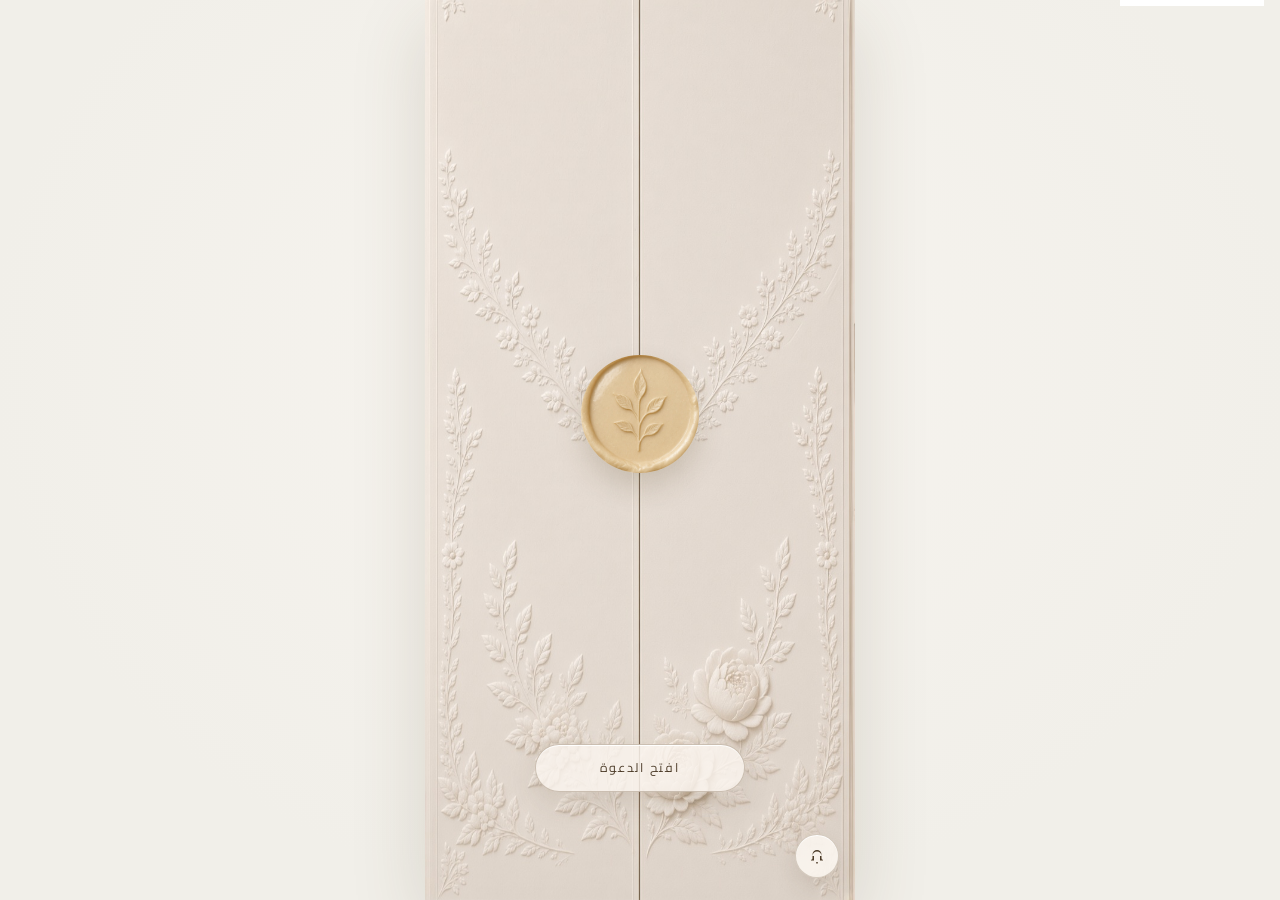
==== commit 5d1e8eef: "Add the Elysee door animation, piano, and full invitation pages. Guests can open the cream doors, he" ====
--- a/index.html
+++ b/index.html
@@ -15,16 +15,16 @@
   <meta property="og:url" content="https://smartcodecrew.github.io/engagement-invitation/" />
   <meta property="og:title" content="دعوة زفاف | عمر &amp; شيماء" />
   <meta property="og:description" content="أفراح آل باداود و آل بازمول — نتشرف بدعوتكم لحضور حفل الزفاف." />
-  <meta property="og:image" content="https://smartcodecrew.github.io/engagement-invitation/assets/icons/og-image.svg" />
+  <meta property="og:image" content="https://smartcodecrew.github.io/engagement-invitation/assets/images/elysee-frame.jpg" />
   <meta name="twitter:card" content="summary_large_image" />
   <meta name="twitter:title" content="دعوة زفاف | عمر &amp; شيماء" />
   <meta name="twitter:description" content="أفراح آل باداود و آل بازمول." />
-  <meta name="twitter:image" content="https://smartcodecrew.github.io/engagement-invitation/assets/icons/og-image.svg" />
+  <meta name="twitter:image" content="https://smartcodecrew.github.io/engagement-invitation/assets/images/elysee-frame.jpg" />
   <link rel="icon" type="image/svg+xml" href="assets/icons/favicon.svg" />
   <link rel="manifest" href="site.webmanifest" />
   <link rel="preconnect" href="https://fonts.googleapis.com" />
   <link rel="preconnect" href="https://fonts.gstatic.com" crossorigin />
-  <link href="https://fonts.googleapis.com/css2?family=Aref+Ruqaa:wght@400;700&family=Cairo:wght@300;400;500;600;700&family=Cormorant+Garamond:ital,wght@0,500;0,600;1,500&family=Great+Vibes&display=swap" rel="stylesheet" />
+  <link href="https://fonts.googleapis.com/css2?family=Amiri:ital,wght@0,400;0,700;1,400&family=Aref+Ruqaa:wght@400;700&family=Cairo:wght@400;500;600&family=Cormorant+Garamond:wght@500;600&display=swap" rel="stylesheet" />
   <link rel="stylesheet" href="style.css" />
   <script type="application/ld+json">
   {"@context":"https://schema.org","@type":"Event","name":"حفل زفاف عمر وشيماء","startDate":"2026-11-09","eventAttendanceMode":"https://schema.org/OfflineEventAttendanceMode","eventStatus":"https://schema.org/EventScheduled","location":{"@type":"Place","name":"قاعة شغف - الإسكان الجنوبي"},"organizer":{"@type":"Organization","name":"أفراح آل باداود و آل بازمول"}}
@@ -33,177 +33,190 @@
 <body>
   <a class="skip-link" href="#story">تخطي إلى الدعوة</a>
 
-  <!-- Doors -->
+  <div class="hud" id="hud">
+    <button type="button" class="pill pill--float" id="scroll-next" hidden>إلى الأسفل <i class="chev" aria-hidden="true"></i></button>
+    <button type="button" class="music" id="music-toggle" aria-label="تشغيل الموسيقى" aria-pressed="false">
+      <svg viewBox="0 0 24 24" aria-hidden="true"><path fill="currentColor" d="M12 4a6 6 0 0 0-6 6v5a2 2 0 0 1-2 2v1h4v-6H6a6 6 0 0 1 12 0h-2v6h4v-1a2 2 0 0 1-2-2v-5a6 6 0 0 0-6-6zm-1 16h2v2h-2z"/></svg>
+    </button>
+    <audio id="bg-music" preload="none" loop></audio>
+  </div>
+
   <div id="doors" class="doors" role="dialog" aria-modal="true" aria-label="فتح الدعوة">
     <div class="doors__pair" id="doors-pair">
-      <div class="door door--right" aria-hidden="true">
-        <svg class="door__vine door__vine--right" viewBox="0 0 160 640"><use href="#vine"></use></svg>
-        <svg class="door__bloom door__bloom--br" viewBox="0 0 180 160"><use href="#peony"></use></svg>
-      </div>
-      <div class="door door--left" aria-hidden="true">
-        <svg class="door__vine door__vine--left" viewBox="0 0 160 640"><use href="#vine"></use></svg>
-        <svg class="door__bloom door__bloom--bl" viewBox="0 0 180 160"><use href="#peony"></use></svg>
-      </div>
-      <button type="button" class="seal" id="open-invite" aria-label="افتح الدعوة">
-        <span class="seal__wax">
-          <svg viewBox="0 0 64 64" aria-hidden="true"><use href="#sprig"></use></svg>
+      <div class="door door--left" aria-hidden="true"></div>
+      <div class="door door--right" aria-hidden="true"></div>
+      <button type="button" class="doors__open" id="open-invite">
+        <span class="seal">
+          <img src="assets/images/wax-seal.jpg" alt="" />
         </span>
+        <span class="pill">افتح الدعوة</span>
       </button>
-      <button type="button" class="pill" id="open-invite-label">افتح الدعوة</button>
     </div>
   </div>
 
-  <!-- Invitation -->
-  <main id="stage" class="stage" hidden>
-    <div class="frame" aria-hidden="true">
-      <svg class="frame__arch" viewBox="0 0 300 90" preserveAspectRatio="none">
-        <path d="M8 90 V42 Q8 8 150 8 Q292 8 292 42 V90" fill="none" stroke="currentColor" stroke-width="1.2"/>
-      </svg>
-      <svg class="frame__vine frame__vine--right" viewBox="0 0 120 900"><use href="#vine-tall"></use></svg>
-      <svg class="frame__vine frame__vine--left" viewBox="0 0 120 900"><use href="#vine-tall"></use></svg>
-      <svg class="frame__bloom frame__bloom--br" viewBox="0 0 200 170"><use href="#peony"></use></svg>
-      <svg class="frame__bloom frame__bloom--bl" viewBox="0 0 200 170"><use href="#peony"></use></svg>
-    </div>
-
+  <main id="stage" class="stage" aria-hidden="true">
+    <p class="brand">دعوة زفاف</p>
     <div class="scroller" id="scroller">
       <section class="panel panel--cover" id="cover">
-        <p class="brand">دعوة زفاف</p>
-        <p class="cover__families" id="cover-families">أفراح آل باداود و آل بازمول</p>
+        <p class="cover__families rise" id="cover-families">أفراح آل باداود و آل بازمول</p>
         <h1 class="cover__names">
-          <span class="script" id="cover-groom">عمر</span>
-          <span class="script script--amp">&amp;</span>
-          <span class="script" id="cover-bride">شيماء</span>
+          <span class="script rise" id="cover-groom">عمر</span>
+          <span class="script script--amp rise">&amp;</span>
+          <span class="script rise" id="cover-bride">شيماء</span>
         </h1>
-        <p class="cover__guest" id="cover-guest" hidden></p>
+        <p class="cover__guest rise" id="cover-guest" hidden></p>
       </section>
 
       <section class="panel panel--letter" id="story" aria-labelledby="letter-title">
-        <h2 id="letter-title" class="stack-names">
+        <h2 id="letter-title" class="stack-names rise">
           <span id="letter-groom">عمر</span>
           <span class="script script--and">و</span>
           <span id="letter-bride">شيماء</span>
         </h2>
-        <div class="diamond" aria-hidden="true"></div>
-        <div class="letter" id="letter-body"></div>
-      </section>
-
-      <section class="panel panel--date" id="when" aria-label="التاريخ">
-        <p class="kicker">التاريخ</p>
-        <div class="date-medal">
-          <svg class="date-medal__sprig" viewBox="0 0 64 40" aria-hidden="true"><use href="#sprig"></use></svg>
-          <p class="date-medal__day" id="date-hijri">29/5/1448</p>
-          <p class="date-medal__sub" id="date-weekday">الاثنين</p>
-          <p class="date-medal__year" id="date-greg">9/11/2026</p>
-        </div>
-        <a class="pill pill--ghost" id="calendar-link" href="#" download="wedding.ics">أضف إلى التقويم</a>
+        <div class="ornament rise" aria-hidden="true"><span></span><i></i><span></span></div>
+        <div class="letter rise" id="letter-body"></div>
+      </section>
+
+      <section class="panel" id="when" aria-label="التاريخ">
+        <div class="kicker rise"><span id="date-kicker">التاريخ</span></div>
+        <div class="ornament rise" aria-hidden="true"><span></span><i></i><span></span></div>
+        <div class="medal rise">
+          <svg class="medal__sprig" viewBox="0 0 80 36" aria-hidden="true">
+            <path d="M40 34 V10 M40 16 C32 10 28 6 30 2 M40 18 C48 12 54 8 52 3 M40 22 C33 18 30 16 32 12 M40 22 C47 18 52 16 50 12" fill="none" stroke="currentColor" stroke-width="1" stroke-linecap="round"/>
+          </svg>
+          <p class="medal__day" id="date-day">09</p>
+          <p class="medal__month" id="date-month">نوفمبر</p>
+          <p class="medal__year" id="date-year">2026</p>
+          <i class="gem" aria-hidden="true"></i>
+          <p class="medal__week" id="date-weekday">الاثنين</p>
+          <p class="medal__hijri" id="date-hijri">29/5/1448 هـ</p>
+          <a class="pill pill--mini" id="calendar-link" href="#" download="wedding.ics">أضف إلى التقويم</a>
+        </div>
+      </section>
+
+      <section class="panel" id="location" aria-labelledby="loc-title">
+        <p class="mini-names rise" id="loc-names">عمر<br>و<br>شيماء</p>
+        <div class="ornament rise" aria-hidden="true"><span></span><i></i><span></span></div>
+        <p class="kicker rise" id="loc-title"><span>الموقع</span></p>
+        <div class="compass rise" aria-hidden="true">
+          <svg viewBox="0 0 220 200">
+            <path d="M36 188 V78 Q36 22 110 22 Q184 22 184 78 V188" fill="none" stroke="currentColor" stroke-width="1.1"/>
+            <path d="M22 188 H198" fill="none" stroke="currentColor" stroke-width="1"/>
+            <circle cx="110" cy="112" r="46" fill="none" stroke="currentColor" stroke-width=".7"/>
+            <circle cx="110" cy="112" r="28" fill="none" stroke="currentColor" stroke-width=".6"/>
+            <path d="M110 48 V176 M48 112 H172" fill="none" stroke="currentColor" stroke-width=".55"/>
+            <path d="M110 58 l3 8 h-6z" fill="currentColor"/>
+            <text x="110" y="44" text-anchor="middle" font-size="11" fill="currentColor" font-family="Cormorant Garamond, serif">N</text>
+            <path d="M110 78 c-8 16 -6 28 0 40 c6-12 8-24 0-40z" fill="currentColor"/>
+            <circle cx="110" cy="92" r="7" fill="none" stroke="#f6f1ea" stroke-width="3"/>
+            <circle cx="110" cy="92" r="5.5" fill="currentColor"/>
+          </svg>
+          <p class="compass__tag" id="compass-tag">قاعة شغف</p>
+        </div>
+        <p class="venue-script rise" id="venue-name">قاعة شغف</p>
+        <p class="venue-address rise" id="venue-address">الإسكان الجنوبي</p>
+        <a class="pill pill--wide rise" id="maps-link" href="#" target="_blank" rel="noopener noreferrer">افتح الخريطة</a>
       </section>
 
       <section class="panel" id="countdown" aria-labelledby="cd-title">
-        <p class="kicker" id="cd-title">يبدأ الحفل بعد</p>
-        <div class="diamond" aria-hidden="true"></div>
-        <div class="count" role="group" aria-label="العد التنازلي">
-          <div><span id="cd-days">0</span><small>يوم</small></div>
-          <span class="count__gem" aria-hidden="true">✦</span>
+        <p class="kicker rise" id="cd-title"><span>يبدأ الحفل بعد</span></p>
+        <div class="ornament rise" aria-hidden="true"><span></span><i></i><span></span></div>
+        <div class="days rise">
+          <span class="days__line" aria-hidden="true"></span>
+          <span class="days__num" id="cd-days">0</span>
+          <span class="days__line" aria-hidden="true"></span>
+        </div>
+        <p class="days__label rise">يوم</p>
+        <div class="clock rise" role="group" aria-label="الساعات والدقائق والثواني">
           <div><span id="cd-hours">00</span><small>ساعة</small></div>
-          <span class="count__colon" aria-hidden="true">:</span>
+          <b aria-hidden="true">:</b>
           <div><span id="cd-minutes">00</span><small>دقيقة</small></div>
-          <span class="count__colon" aria-hidden="true">:</span>
+          <b aria-hidden="true">:</b>
           <div><span id="cd-seconds">00</span><small>ثانية</small></div>
         </div>
+        <p class="quote rise" id="cd-quote"></p>
         <p class="sr-only" id="cd-live" aria-live="polite"></p>
       </section>
 
-      <section class="panel" id="location" aria-labelledby="loc-title">
-        <p class="mini-names" id="loc-names">عمر و شيماء</p>
-        <p class="kicker" id="loc-title">الموقع</p>
-        <div class="compass" aria-hidden="true">
-          <svg viewBox="0 0 220 240">
-            <path d="M40 200 V70 Q40 20 110 20 Q180 20 180 70 V200" fill="none" stroke="currentColor" stroke-width="1"/>
-            <path d="M28 200 H192" fill="none" stroke="currentColor" stroke-width="1"/>
-            <circle cx="110" cy="118" r="46" fill="none" stroke="currentColor" stroke-width="0.8"/>
-            <circle cx="110" cy="118" r="28" fill="none" stroke="currentColor" stroke-width="0.6"/>
-            <path d="M110 40 V196 M40 118 H180" fill="none" stroke="currentColor" stroke-width="0.6"/>
-            <path d="M110 78 l8 28 8 4-16 10 16 10-8 4-8 28-8-28-8-4 16-10-16-10 8-4z" fill="currentColor"/>
-            <text x="110" y="36" text-anchor="middle" font-size="11">N</text>
-          </svg>
-        </div>
-        <p class="venue-script" id="venue-name">قاعة شغف</p>
-        <p class="venue-address" id="venue-address">الإسكان الجنوبي</p>
-        <a class="pill pill--ghost" id="maps-link" href="#" target="_blank" rel="noopener noreferrer">افتح الخريطة</a>
+      <section class="panel" id="program" aria-labelledby="program-title">
+        <p class="kicker rise" id="program-title"><span>مسار الحفل</span></p>
+        <div class="ornament rise" aria-hidden="true"><span></span><i></i><span></span></div>
+        <ol class="steps" id="steps"></ol>
       </section>
 
       <section class="panel" id="notes" aria-labelledby="notes-title">
-        <p class="kicker" id="notes-title">تنبيهات</p>
-        <div class="diamond" aria-hidden="true"></div>
-        <ul class="rules" id="rules"></ul>
+        <p class="kicker rise" id="notes-title"><span>تنبيهات</span></p>
+        <div class="ornament rise" aria-hidden="true"><span></span><i></i><span></span></div>
+        <ul class="steps steps--rules" id="rules"></ul>
+      </section>
+
+      <section class="panel panel--gallery" id="gallery" aria-labelledby="gallery-title">
+        <h2 class="script script--md rise" id="gallery-title">أجمل اللحظات</h2>
+        <div class="ornament rise" aria-hidden="true"><span></span><i></i><span></span></div>
+        <p class="fine rise" id="gallery-lead">لحظات هذه الليلة تكتمل بحضوركم</p>
+        <div class="mosaic rise" id="mosaic">
+          <figure class="mosaic__hero"><img src="assets/images/elysee-frame.jpg" alt="" /></figure>
+          <figure><img src="assets/images/elysee-doors.jpg" alt="" /></figure>
+          <figure><img src="assets/images/elysee-frame.jpg" alt="" /></figure>
+        </div>
+      </section>
+
+      <section class="panel" id="wish" aria-labelledby="wish-title">
+        <h2 class="script script--md rise" id="wish-title">كلمة منك</h2>
+        <div class="ornament rise" aria-hidden="true"><span></span><i></i><span></span></div>
+        <p class="fine rise">اكتب اسمك ورسالة قصيرة للعروسين</p>
+        <form class="card-form rise" id="wish-form">
+          <input id="wish-name" name="name" type="text" maxlength="40" placeholder="الاسم" autocomplete="name" required />
+          <textarea id="wish-text" name="text" maxlength="180" rows="3" placeholder="رسالتك..." required></textarea>
+          <button class="pill pill--solid" type="submit">أرسِل الكلمة</button>
+        </form>
+        <p class="thanks rise" id="wish-thanks" hidden>شكرًا، حُفظت كلمتك على هذا الجهاز</p>
+      </section>
+
+      <section class="panel" id="rsvp" aria-labelledby="rsvp-title">
+        <h2 class="script script--md rise" id="rsvp-title">تأكيد الحضور</h2>
+        <div class="ornament rise" aria-hidden="true"><span></span><i></i><span></span></div>
+        <p class="fine rise">شاركنا إن كنت تشرفنا بالحضور</p>
+        <form class="card-form rise" id="rsvp-form">
+          <input id="rsvp-name" name="name" type="text" maxlength="40" placeholder="الاسم" autocomplete="name" required />
+          <div class="choice" role="group" aria-label="الحضور">
+            <button type="button" class="pill is-pick" id="rsvp-yes" aria-pressed="true">سأحضر</button>
+            <button type="button" class="pill" id="rsvp-no" aria-pressed="false">أعتذر</button>
+          </div>
+          <div class="stepper" id="rsvp-count-wrap">
+            <button type="button" id="count-minus" aria-label="إنقاص العدد">−</button>
+            <span id="rsvp-count">1</span>
+            <button type="button" id="count-plus" aria-label="زيادة العدد">+</button>
+          </div>
+          <button class="pill pill--solid" type="submit">إرسال</button>
+        </form>
+        <p class="thanks rise" id="rsvp-thanks" hidden>شكرًا، تم حفظ ردك على هذا الجهاز</p>
+      </section>
+
+      <section class="panel" id="gift" aria-labelledby="gift-title">
+        <p class="kicker rise" id="gift-title"><span>الهدية</span></p>
+        <div class="ornament rise" aria-hidden="true"><span></span><i></i><span></span></div>
+        <p class="script script--md rise" id="gift-lead">حضوركم هو أجمل هدية</p>
+        <div class="iban rise" id="iban-card" hidden>
+          <p class="fine" id="iban-owner"></p>
+          <p class="iban__num" id="iban-num"></p>
+          <button type="button" class="pill pill--mini" id="iban-copy">انسخ الآيبان</button>
+        </div>
       </section>
 
       <section class="panel panel--end" id="ending">
-        <h2 class="stack-names">
+        <h2 class="stack-names rise">
           <span id="end-groom">عمر</span>
           <span class="script script--and">و</span>
           <span id="end-bride">شيماء</span>
         </h2>
-        <div class="diamond" aria-hidden="true"></div>
-        <p class="closing" id="closing-text">وبحضوركم يتم الفرح والسرور</p>
-        <p class="closing__date" id="closing-date">9 نوفمبر 2026</p>
-      </section>
-    </div>
-
-    <div class="dock">
-      <button type="button" class="pill pill--float" id="scroll-next">إلى الأسفل <i class="chev" aria-hidden="true"></i></button>
-      <button type="button" class="music" id="music-toggle" aria-label="تشغيل الموسيقى" aria-pressed="false" hidden>
-        <svg viewBox="0 0 24 24" aria-hidden="true"><path fill="currentColor" d="M12 3v10.2A3.2 3.2 0 1 0 13.6 16V7h4.2V3H12z"/></svg>
-      </button>
-      <audio id="bg-music" preload="none" loop></audio>
+        <div class="ornament rise" aria-hidden="true"><span></span><i></i><span></span></div>
+        <p class="closing rise" id="closing-text">وبحضوركم يتم الفرح والسرور</p>
+        <p class="closing__date rise" id="closing-date">9 نوفمبر 2026</p>
+        <p class="credit rise">الموسيقى: Gymnopédie No. 1 — Kevin MacLeod، برخصة CC BY 4.0</p>
+      </section>
     </div>
   </main>
-
-  <svg class="sprite" aria-hidden="true">
-    <symbol id="vine" viewBox="0 0 160 640">
-      <path d="M80 20 C40 80 120 120 70 180 C20 240 130 280 75 350 C25 410 125 460 80 530" fill="none" stroke="currentColor" stroke-width="1.2"/>
-      <g fill="currentColor">
-        <ellipse cx="58" cy="90" rx="10" ry="5" transform="rotate(-30 58 90)"/>
-        <ellipse cx="98" cy="140" rx="11" ry="5" transform="rotate(25 98 140)"/>
-        <ellipse cx="52" cy="210" rx="10" ry="5" transform="rotate(-20 52 210)"/>
-        <ellipse cx="104" cy="270" rx="12" ry="5" transform="rotate(30 104 270)"/>
-        <ellipse cx="55" cy="340" rx="10" ry="5" transform="rotate(-35 55 340)"/>
-        <ellipse cx="100" cy="410" rx="11" ry="5" transform="rotate(20 100 410)"/>
-        <circle cx="72" cy="160" r="3"/><circle cx="88" cy="300" r="3"/><circle cx="70" cy="470" r="3"/>
-      </g>
-    </symbol>
-    <symbol id="vine-tall" viewBox="0 0 120 900">
-      <path d="M60 10 C20 90 100 140 55 220 C10 300 105 360 58 460 C12 560 100 620 60 740 C30 820 90 860 60 890" fill="none" stroke="currentColor" stroke-width="1.15"/>
-      <g fill="currentColor">
-        <ellipse cx="42" cy="80" rx="9" ry="4.5" transform="rotate(-28 42 80)"/>
-        <ellipse cx="82" cy="140" rx="10" ry="4.5" transform="rotate(24 82 140)"/>
-        <ellipse cx="38" cy="230" rx="9" ry="4.5" transform="rotate(-18 38 230)"/>
-        <ellipse cx="84" cy="310" rx="11" ry="4.5" transform="rotate(32 84 310)"/>
-        <ellipse cx="40" cy="410" rx="9" ry="4.5" transform="rotate(-30 40 410)"/>
-        <ellipse cx="82" cy="500" rx="10" ry="4.5" transform="rotate(18 82 500)"/>
-        <ellipse cx="42" cy="600" rx="9" ry="4.5" transform="rotate(-22 42 600)"/>
-        <ellipse cx="80" cy="690" rx="11" ry="4.5" transform="rotate(26 80 690)"/>
-        <circle cx="58" cy="180" r="2.6"/><circle cx="64" cy="360" r="2.6"/><circle cx="56" cy="540" r="2.6"/><circle cx="66" cy="760" r="2.6"/>
-      </g>
-    </symbol>
-    <symbol id="peony" viewBox="0 0 200 170">
-      <g fill="none" stroke="currentColor" stroke-width="1.1">
-        <ellipse cx="100" cy="88" rx="28" ry="22"/>
-        <ellipse cx="100" cy="88" rx="18" ry="14"/>
-        <path d="M70 80 C55 50 90 40 100 62 C110 40 145 50 130 80 C155 95 145 130 112 118 C100 140 70 130 78 108 C50 120 45 90 70 80z"/>
-        <path d="M40 130 C70 110 90 140 120 128 C150 140 160 110 175 125"/>
-      </g>
-    </symbol>
-    <symbol id="sprig" viewBox="0 0 64 64">
-      <g fill="none" stroke="currentColor" stroke-width="1.4" stroke-linecap="round">
-        <path d="M32 50 V18"/>
-        <path d="M32 28 C24 22 20 16 22 12"/>
-        <path d="M32 34 C40 28 46 22 44 16"/>
-        <path d="M32 40 C26 38 22 42 24 46"/>
-        <path d="M32 42 C38 40 42 44 40 48"/>
-      </g>
-    </symbol>
-  </svg>
 
   <script src="https://cdn.jsdelivr.net/npm/gsap@3.12.5/dist/gsap.min.js" defer></script>
   <script src="script.js" defer></script>
--- a/style.css
+++ b/style.css
@@ -1,21 +1,22 @@
-/* Élysée-inspired cream invitation — عمر & شيماء */
+/* Élysée cream invitation — عمر & شيماء */
 
 :root {
-  --paper: #f4efe8;
-  --paper-deep: #efe6dc;
-  --outer: #e7e1d8;
-  --ink: #5c4718;
-  --ink-soft: #7a6544;
+  --paper: #f6f1ea;
+  --outer: #f1efe9;
+  --ink: #4b3a27;
+  --ink-soft: #6d5a40;
   --gold: #a8926e;
-  --line: rgba(168, 146, 110, 0.45);
-  --shadow: 0 24px 70px rgba(90, 70, 40, 0.16);
+  --gold-deep: #5f461f;
+  --line: rgba(168, 146, 110, 0.55);
   --serif: "Cormorant Garamond", Georgia, serif;
   --script: "Aref Ruqaa", "Amiri", serif;
-  --latin: "Great Vibes", cursive;
+  --body: "Amiri", "Cairo", serif;
   --sans: "Cairo", sans-serif;
+  --shadow: 0 24px 70px rgba(90, 70, 40, 0.16);
 }
 
 * { box-sizing: border-box; margin: 0; padding: 0; }
+[hidden] { display: none !important; }
 
 html, body {
   height: 100%;
@@ -30,7 +31,7 @@
   place-items: center;
 }
 
-button, a { font-family: inherit; color: inherit; }
+button, a, input, textarea { font-family: inherit; color: inherit; }
 
 .skip-link {
   position: absolute;
@@ -47,126 +48,359 @@
   width: 1px;
   height: 1px;
   overflow: hidden;
-  clip: rect(0,0,0,0);
-}
-
-.sprite { position: absolute; width: 0; height: 0; }
+  clip: rect(0, 0, 0, 0);
+}
+
+.stage,
+.doors__pair {
+  width: min(430px, 100vw);
+  height: min(100dvh, 920px);
+  position: relative;
+  overflow: hidden;
+  background: var(--paper);
+  box-shadow: var(--shadow);
+}
+
+@media (max-width: 480px) {
+  .stage, .doors__pair { box-shadow: none; height: 100dvh; width: 100vw; }
+}
 
 /* ---------- doors ---------- */
 .doors {
   position: fixed;
   inset: 0;
-  z-index: 50;
+  z-index: 40;
   display: grid;
   place-items: center;
-  background:
-    radial-gradient(ellipse at 50% 40%, #f7f3ee, var(--outer) 70%);
-}
-
+  background: radial-gradient(ellipse at 50% 40%, #f7f4ef, var(--outer) 72%);
+}
 .doors.is-open { pointer-events: none; }
 
 .doors__pair {
-  position: relative;
+  display: grid;
+  grid-template-columns: 1fr 1fr;
+  direction: ltr;
+}
+
+.door {
+  background-image: url("assets/images/elysee-doors.jpg");
+  background-repeat: no-repeat;
+  background-size: 200% 100%;
+  will-change: transform;
+}
+.door--left { background-position: left center; }
+.door--right { background-position: right center; box-shadow: inset 1px 0 0 rgba(255,255,255,.35); }
+
+.doors__open {
+  position: absolute;
+  inset: 0;
+  border: 0;
+  background: transparent;
+  cursor: pointer;
+  z-index: 2;
+}
+
+.seal {
+  position: absolute;
+  left: 50%;
+  top: 46%;
+  width: 118px;
+  height: 118px;
+  margin: -59px 0 0 -59px;
+  border-radius: 50%;
+  overflow: hidden;
+  box-shadow: 0 14px 28px rgba(80, 60, 30, 0.18);
+}
+.seal img {
+  width: 178%;
+  height: 178%;
+  object-fit: cover;
+  margin: -39% 0 0 -39%;
+  pointer-events: none;
+  animation: seal-idle 3.4s ease-in-out infinite;
+}
+
+@keyframes seal-idle {
+  50% { transform: scale(1.04); }
+}
+
+/* ---------- hud ---------- */
+.hud {
+  position: fixed;
+  z-index: 70;
+  left: 50%;
+  top: 50%;
+  transform: translate(-50%, -50%);
   width: min(430px, 100vw);
   height: min(100dvh, 920px);
-  display: grid;
-  grid-template-columns: 1fr 1fr;
-  overflow: hidden;
-  box-shadow: var(--shadow);
-  background: var(--paper);
-}
-
-.door {
-  position: relative;
-  background:
-    linear-gradient(180deg, rgba(255,255,255,0.45), transparent 30%),
-    linear-gradient(90deg, rgba(180,150,110,0.08), transparent 18%, transparent 82%, rgba(180,150,110,0.08)),
-    var(--paper-deep);
-  color: rgba(168, 146, 110, 0.55);
-  overflow: hidden;
-}
-
-.door--right { border-left: 1px solid rgba(168, 146, 110, 0.28); }
-.door--left { border-right: 1px solid rgba(168, 146, 110, 0.18); }
-
-.door__vine {
-  position: absolute;
-  width: 78%;
-  height: 78%;
-  top: 4%;
-  opacity: 0.9;
-  filter: drop-shadow(0 1px 0 rgba(255,255,255,0.8)) drop-shadow(0 -1px 0 rgba(140,110,70,0.15));
-}
-.door__vine--right { right: -6%; transform: scaleX(-1); }
-.door__vine--left { left: -6%; }
-
-.door__bloom {
-  position: absolute;
-  width: 150px;
-  bottom: 8%;
-  color: rgba(168, 146, 110, 0.7);
-  filter: drop-shadow(0 1px 0 #fff);
-}
-.door__bloom--br { left: 8%; }
-.door__bloom--bl { right: 8%; transform: scaleX(-1); }
-
-.seal {
-  position: absolute;
-  top: 46%;
-  left: 50%;
-  transform: translate(-50%, -50%);
-  z-index: 3;
-  border: 0;
-  background: none;
-  cursor: pointer;
-}
-
-.seal__wax {
-  width: 92px;
-  height: 92px;
+  pointer-events: none;
+}
+@media (max-width: 480px) {
+  .hud { width: 100vw; height: 100dvh; }
+}
+.hud button, .hud a { pointer-events: auto; }
+
+.music {
+  position: absolute;
+  right: 16px;
+  bottom: 22px;
+  width: 44px;
+  height: 44px;
   border-radius: 50%;
+  border: 0.8px solid rgba(120, 98, 72, 0.28);
+  background: rgba(250, 245, 238, 0.92);
+  color: var(--ink);
   display: grid;
   place-items: center;
-  color: #8d7348;
+  box-shadow: inset 0 1px 0 rgba(255,255,255,.9), 0 10px 22px rgba(92, 72, 48, 0.14);
+  cursor: pointer;
+}
+.music svg { width: 18px; height: 18px; }
+.music.is-on { color: var(--gold-deep); }
+.music.is-on svg { animation: beat 1.5s ease-in-out infinite; }
+@keyframes beat {
+  50% { transform: scale(1.08); }
+}
+
+/* ---------- stage ---------- */
+.stage {
+  z-index: 1;
   background:
-    radial-gradient(circle at 35% 30%, #f3e6cf, #d9c4a2 42%, #b89a72 78%, #a18458);
-  box-shadow:
-    0 10px 24px rgba(120, 90, 40, 0.28),
-    inset 0 2px 4px rgba(255,255,255,0.55),
-    inset 0 -6px 10px rgba(120, 80, 30, 0.2);
-}
-
-.seal__wax svg { width: 46px; height: 46px; }
+    url("assets/images/elysee-frame.jpg") center / cover no-repeat,
+    var(--paper);
+}
+
+.brand {
+  position: absolute;
+  top: 6.2%;
+  left: 0;
+  right: 0;
+  text-align: center;
+  z-index: 5;
+  pointer-events: none;
+  font-family: var(--serif);
+  font-size: 13px;
+  letter-spacing: 0.08em;
+  color: var(--gold-deep);
+}
+
+.scroller {
+  position: relative;
+  z-index: 2;
+  height: 100%;
+  overflow-y: auto;
+  scroll-snap-type: y mandatory;
+  scroll-behavior: smooth;
+  scrollbar-width: none;
+}
+.scroller::-webkit-scrollbar { display: none; }
+
+.panel {
+  min-height: 100%;
+  scroll-snap-align: start;
+  display: flex;
+  flex-direction: column;
+  align-items: center;
+  justify-content: center;
+  text-align: center;
+  padding: 18% 13% 22%;
+  gap: 0.35rem;
+}
+
+.rise {
+  opacity: 0;
+  transform: translateY(16px);
+}
+.panel.in .rise {
+  animation: rise 0.85s cubic-bezier(.2,.7,.2,1) forwards;
+  animation-delay: calc(var(--d, 0) * 70ms);
+}
+@keyframes rise {
+  to { opacity: 1; transform: none; }
+}
+
+@media (prefers-reduced-motion: reduce) {
+  .rise { opacity: 1; transform: none; animation: none !important; }
+  .seal { animation: none; }
+  .scroller { scroll-behavior: auto; }
+}
+
+.script {
+  font-family: var(--script);
+  font-weight: 400;
+  color: var(--gold);
+  text-shadow:
+    0 3px 3px rgba(255, 255, 255, 0.96),
+    0 -1px 2px rgba(78, 52, 22, 0.22),
+    0 5px 14px rgba(255, 255, 255, 0.35);
+  line-height: 1.15;
+}
+.script--amp { font-family: var(--serif); font-size: 1.7rem; font-style: italic; }
+.script--and { font-size: 1.35rem; }
+.script--md { font-size: clamp(1.8rem, 6vw, 2.15rem); }
+
+.cover__families {
+  font-size: 0.92rem;
+  color: var(--gold-deep);
+  margin-bottom: 0.85rem;
+  max-width: 16em;
+  line-height: 1.7;
+}
+.cover__names {
+  display: flex;
+  flex-direction: column;
+  align-items: center;
+  gap: 0.15rem;
+}
+.cover__names .script { font-size: clamp(3.4rem, 14vw, 4.4rem); }
+.cover__guest {
+  margin-top: 1rem;
+  color: var(--ink-soft);
+  font-family: var(--body);
+}
+
+.stack-names {
+  display: flex;
+  flex-direction: column;
+  align-items: center;
+  font-family: var(--script);
+  font-weight: 400;
+  font-size: clamp(2.4rem, 10vw, 3.1rem);
+  color: var(--gold);
+  text-shadow: 0 2px 2px rgba(255,255,255,.9), 0 -1px 1px rgba(78,52,22,.18);
+  line-height: 1.05;
+}
+
+.ornament {
+  display: flex;
+  align-items: center;
+  gap: 10px;
+  width: 132px;
+  margin: 0.35rem 0 0.55rem;
+  color: var(--gold);
+}
+.ornament span { flex: 1; height: 1px; background: currentColor; opacity: 0.7; }
+.ornament i {
+  width: 6px;
+  height: 6px;
+  border: 1px solid currentColor;
+  transform: rotate(45deg);
+}
+
+.kicker {
+  font-size: 0.78rem;
+  letter-spacing: 0.22em;
+  color: var(--gold-deep);
+  font-weight: 500;
+}
+
+.letter {
+  font-family: var(--body);
+  font-size: 0.98rem;
+  line-height: 1.85;
+  color: var(--gold-deep);
+  max-width: 19em;
+}
+.letter p + p { margin-top: 0.55rem; }
+.letter .emph { font-family: var(--script); font-size: 1.25rem; color: var(--gold); }
+
+.panel--letter { justify-content: flex-start; padding-top: 16%; }
+
+.medal {
+  margin-top: 0.4rem;
+  width: min(250px, 78%);
+  padding: 1.3rem 1rem 1.15rem;
+  border: 1px solid rgba(168, 146, 110, 0.45);
+  border-radius: 46% 46% 42% 42% / 18% 18% 16% 16%;
+  box-shadow: inset 0 0 0 5px rgba(246, 241, 234, 0.65), inset 0 0 0 6px rgba(168, 146, 110, 0.28);
+  display: flex;
+  flex-direction: column;
+  align-items: center;
+  gap: 0.15rem;
+  color: var(--gold);
+}
+.medal__sprig { width: 54px; height: 28px; }
+.medal__day {
+  font-family: var(--serif);
+  font-size: 3.4rem;
+  line-height: 1;
+  font-weight: 500;
+}
+.medal__month { letter-spacing: 0.28em; font-size: 0.78rem; color: var(--gold-deep); }
+.medal__year { font-family: var(--serif); letter-spacing: 0.35em; font-size: 0.95rem; }
+.medal__week { letter-spacing: 0.22em; font-size: 0.78rem; color: var(--gold-deep); margin-top: 0.2rem; }
+.medal__hijri { font-family: var(--serif); font-size: 1.15rem; margin: 0.15rem 0 0.45rem; }
+.gem {
+  width: 5px; height: 5px;
+  border: 1px solid var(--gold);
+  transform: rotate(45deg);
+  margin: 0.2rem 0;
+}
+
+.mini-names {
+  font-family: var(--serif);
+  letter-spacing: 0.28em;
+  font-size: 0.78rem;
+  line-height: 1.45;
+  color: var(--gold-deep);
+}
+
+.compass { position: relative; width: min(210px, 70%); color: var(--gold); margin: 0.2rem 0 0.4rem; }
+.compass svg { width: 100%; height: auto; display: block; }
+.compass__tag { display: none; }
+
+.venue-script {
+  font-family: var(--script);
+  font-size: 1.85rem;
+  color: var(--gold);
+  text-shadow: 0 2px 2px rgba(255,255,255,.85);
+}
+.venue-address { color: var(--ink); font-size: 0.92rem; margin-bottom: 0.7rem; }
 
 .pill {
-  border: 1px solid var(--line);
-  background: rgba(255, 252, 247, 0.92);
+  display: inline-flex;
+  align-items: center;
+  justify-content: center;
+  gap: 0.4rem;
+  border-radius: 999px;
+  border: 0.8px solid rgba(120, 98, 72, 0.34);
+  background: rgba(250, 245, 238, 0.82);
   color: var(--ink);
-  border-radius: 999px;
-  min-height: 46px;
-  padding: 0.7rem 1.6rem;
-  letter-spacing: 0.18em;
+  box-shadow: inset 0 1px 0 rgba(255,255,255,.92), 0 12px 28px rgba(92, 72, 48, 0.12);
+  padding: 0.72rem 1.35rem;
   font-size: 0.78rem;
-  font-weight: 600;
+  letter-spacing: 0.14em;
+  text-decoration: none;
   cursor: pointer;
-  text-decoration: none;
-  display: inline-flex;
-  align-items: center;
-  justify-content: center;
-  gap: 0.45rem;
-  box-shadow: 0 8px 20px rgba(120, 90, 50, 0.08);
-}
-
-#open-invite-label {
-  position: absolute;
-  bottom: 11%;
+}
+.doors__open .pill {
+  position: absolute;
   left: 50%;
+  bottom: 12%;
   transform: translateX(-50%);
-  z-index: 4;
-}
-
-.pill--ghost { background: transparent; box-shadow: none; margin-top: 1.25rem; }
-.pill--float { background: #fff; }
+  min-width: 210px;
+}
+.pill--float {
+  position: absolute;
+  left: 50%;
+  bottom: 22px;
+  transform: translateX(-50%);
+  letter-spacing: 0.04em;
+  padding: 0.62rem 1.1rem;
+  font-size: 0.8rem;
+}
+.pill--wide { min-width: 210px; margin-top: 0.35rem; }
+.pill--mini { letter-spacing: 0.08em; padding: 0.45rem 0.9rem; font-size: 0.72rem; margin-top: 0.35rem; }
+.pill--solid {
+  background: #c4b08a;
+  color: #3d2e18;
+  border-color: transparent;
+}
+.pill.is-pick {
+  background: #c4b08a;
+  color: #3d2e18;
+  border-color: transparent;
+}
 .chev {
   width: 7px;
   height: 7px;
@@ -176,340 +410,214 @@
   display: inline-block;
 }
 
-/* ---------- stage ---------- */
-.stage {
+.days {
+  display: flex;
+  align-items: center;
+  gap: 0.8rem;
+  color: var(--gold);
+  margin-top: 0.6rem;
+}
+.days__num {
+  font-family: var(--serif);
+  font-size: 4.6rem;
+  font-weight: 500;
+  line-height: 0.9;
+  font-style: italic;
+}
+.days__line {
+  width: 42px;
+  height: 1px;
+  background: var(--gold);
   position: relative;
-  width: min(430px, 100vw);
-  height: 100dvh;
-  max-height: 920px;
-  background: var(--paper);
-  box-shadow: var(--shadow);
-  overflow: hidden;
-  color: rgba(140, 112, 72, 0.72);
-}
-
-.stage[hidden] { display: none; }
-
-.frame { position: absolute; inset: 0; pointer-events: none; z-index: 2; }
-
-.frame__arch {
-  position: absolute;
-  top: 1.5%;
-  left: 8%;
-  right: 8%;
-  width: 84%;
-  height: 12%;
-  color: rgba(168, 146, 110, 0.45);
-}
-
-.frame__vine {
-  position: absolute;
-  top: 6%;
-  width: 92px;
-  height: 88%;
-  filter: drop-shadow(0 1px 0 rgba(255,255,255,0.85));
-}
-.frame__vine--right { right: 0; transform: scaleX(-1); }
-.frame__vine--left { left: 0; }
-
-.frame__bloom {
-  position: absolute;
-  width: 150px;
-  bottom: 7%;
-  color: rgba(168, 146, 110, 0.75);
-}
-.frame__bloom--br { left: 6%; }
-.frame__bloom--bl { right: 6%; transform: scaleX(-1); }
-
-.scroller {
-  position: relative;
-  z-index: 1;
-  height: 100%;
-  overflow-y: auto;
-  scroll-snap-type: y mandatory;
-  scroll-behavior: smooth;
-  scrollbar-width: none;
-}
-.scroller::-webkit-scrollbar { display: none; }
-
-.panel {
-  min-height: 100%;
-  scroll-snap-align: start;
-  display: flex;
-  flex-direction: column;
-  align-items: center;
-  justify-content: center;
-  text-align: center;
-  padding: 16% 20% 26%;
-  color: var(--ink);
-}
-
-.panel--letter {
-  justify-content: flex-start;
-  padding-top: 14%;
-}
-
-.brand {
-  position: absolute;
-  top: 4.5%;
+}
+.days__line::after {
+  content: "";
+  position: absolute;
+  top: 50%;
+  width: 4px;
+  height: 4px;
+  border-radius: 50%;
+  background: var(--gold);
+  transform: translateY(-50%);
+}
+.days__line:first-child::after { left: 0; }
+.days__line:last-child::after { right: 0; }
+.days__label { letter-spacing: 0.42em; font-size: 0.72rem; color: var(--gold-deep); }
+
+.clock {
+  display: flex;
+  align-items: flex-start;
+  gap: 0.7rem;
+  margin: 0.85rem 0 0.4rem;
+  color: var(--gold);
+}
+.clock span {
   font-family: var(--serif);
+  font-size: 1.55rem;
+  letter-spacing: 0.12em;
+  display: block;
+}
+.clock small {
+  display: block;
+  font-family: var(--sans);
+  font-size: 0.62rem;
+  letter-spacing: 0.18em;
+  color: var(--gold-deep);
+}
+.clock b { font-weight: 400; font-family: var(--serif); font-size: 1.4rem; line-height: 1.3; }
+
+.quote {
+  font-family: var(--body);
   font-style: italic;
-  color: var(--gold);
-  font-size: 0.95rem;
-  letter-spacing: 0.08em;
-}
-
-.cover__families {
-  font-size: 0.95rem;
-  font-weight: 500;
-  letter-spacing: 0.04em;
-  color: var(--ink-soft);
-  margin-bottom: 1.6rem;
+  color: var(--gold-deep);
   max-width: 16em;
   line-height: 1.8;
-}
-
-.cover__names {
+  margin-top: 0.35rem;
+}
+
+.steps {
+  list-style: none;
   display: flex;
   flex-direction: column;
   align-items: center;
   gap: 0.15rem;
-}
-
-.script {
-  font-family: var(--script);
-  font-weight: 700;
-  font-size: clamp(3.2rem, 12vw, 4.4rem);
-  color: var(--gold);
-  line-height: 1.15;
-  text-shadow: 0 1px 0 rgba(255,255,255,0.8), 0 8px 18px rgba(140, 110, 60, 0.08);
-}
-
-.script--amp {
-  font-family: var(--latin);
-  font-size: 2.1rem;
-  font-weight: 400;
-  line-height: 1;
-}
-
-.script--and {
-  font-family: var(--script);
-  font-size: 1.7rem;
-  position: relative;
-  top: 0.15rem;
-}
-
-.cover__guest {
-  margin-top: 1.4rem;
-  color: var(--ink-soft);
-  font-size: 0.95rem;
-}
-
-.stack-names {
+  width: min(280px, 100%);
+}
+.steps li {
   display: flex;
   flex-direction: column;
   align-items: center;
-  font-family: var(--serif);
-  font-weight: 600;
-  font-size: clamp(1.8rem, 6vw, 2.15rem);
-  letter-spacing: 0.18em;
-  line-height: 1.15;
-  color: var(--ink);
-}
-
-.stack-names .script--and {
-  letter-spacing: 0;
-  margin: -0.15rem 0;
-}
-
-.diamond {
-  width: 7px;
-  height: 7px;
-  margin: 1rem auto 1.15rem;
-  background: var(--gold);
-  transform: rotate(45deg);
-  position: relative;
-}
-.diamond::before,
-.diamond::after {
-  content: "";
-  position: absolute;
-  top: 3px;
-  width: 36px;
-  height: 1px;
-  background: linear-gradient(90deg, transparent, var(--line));
-}
-.diamond::before { right: 12px; }
-.diamond::after { left: 12px; background: linear-gradient(90deg, var(--line), transparent); }
-
-.letter {
-  max-width: 18em;
-  color: var(--ink);
-  font-weight: 400;
-  font-size: 0.92rem;
-  line-height: 1.85;
-}
-
-.letter p + p { margin-top: 0.85rem; }
-
-.letter .emph {
-  display: block;
-  margin-top: 0.35rem;
-  font-weight: 700;
-  letter-spacing: 0.02em;
-}
-
-.date-medal {
-  margin-top: 1.4rem;
-  color: var(--ink);
-}
-.date-medal__sprig { width: 42px; height: 28px; color: var(--gold); }
-.date-medal__day {
-  font-family: var(--serif);
-  font-size: 1.7rem;
-  letter-spacing: 0.12em;
-}
-.date-medal__sub, .date-medal__year {
-  color: var(--ink-soft);
-  letter-spacing: 0.16em;
-  font-size: 0.82rem;
-}
-
-.kicker {
-  font-size: 0.78rem;
-  letter-spacing: 0.28em;
-  font-weight: 600;
-  color: var(--ink);
-}
-
-.mini-names {
+  gap: 0.15rem;
+}
+.steps .time {
   font-family: var(--serif);
   letter-spacing: 0.22em;
+  color: var(--gold);
   font-size: 0.95rem;
-  margin-bottom: 0.8rem;
-}
-
-.count {
-  display: flex;
-  align-items: flex-start;
+}
+.steps .title {
+  font-family: var(--script);
+  font-size: 1.55rem;
+  color: var(--gold);
+}
+.steps .text {
+  font-family: var(--body);
+  color: var(--gold-deep);
+  font-size: 0.92rem;
+  line-height: 1.7;
+  max-width: 18em;
+}
+.steps .ornament { margin: 0.45rem 0; }
+
+.fine { color: var(--ink-soft); font-size: 0.92rem; line-height: 1.7; max-width: 18em; }
+
+.mosaic {
+  width: min(280px, 92%);
+  display: grid;
+  grid-template-columns: 1fr 1fr;
+  gap: 8px;
+  margin-top: 0.4rem;
+}
+.mosaic figure {
+  margin: 0;
+  overflow: hidden;
+  border-radius: 18px 18px 16px 16px;
+  border: 1px solid rgba(168, 146, 110, 0.35);
+  background: #f3eee6;
+  aspect-ratio: 1 / 1.05;
+}
+.mosaic__hero {
+  grid-column: 1 / -1;
+  aspect-ratio: 1.35 / 1 !important;
+  border-radius: 90px 90px 18px 18px !important;
+}
+.mosaic img { width: 100%; height: 100%; object-fit: cover; display: block; }
+.mosaic__hero img { object-position: center 78%; }
+.mosaic figure:nth-child(2) img { object-position: 20% 70%; }
+.mosaic figure:nth-child(3) img { object-position: 80% 72%; }
+
+.card-form {
+  width: min(280px, 100%);
+  display: flex;
+  flex-direction: column;
+  gap: 0.55rem;
+  margin-top: 0.4rem;
+}
+.card-form input,
+.card-form textarea {
+  width: 100%;
+  border: 0.8px solid rgba(120, 98, 72, 0.34);
+  background: rgba(255, 252, 248, 0.72);
+  border-radius: 14px;
+  padding: 0.7rem 0.85rem;
+  font-size: 0.95rem;
+  text-align: center;
+  outline: none;
+}
+.card-form textarea { resize: none; border-radius: 16px; }
+.card-form input:focus,
+.card-form textarea:focus { border-color: var(--gold); }
+.choice { display: flex; gap: 0.45rem; justify-content: center; }
+.choice .pill { flex: 1; letter-spacing: 0.04em; }
+.stepper {
+  display: flex;
+  align-items: center;
   justify-content: center;
-  gap: 0.35rem;
-  margin-top: 0.4rem;
-  flex-wrap: wrap;
-}
-.count div { min-width: 3.2rem; }
-.count span {
-  display: block;
+  gap: 0.8rem;
+}
+.stepper button {
+  width: 34px;
+  height: 34px;
+  border-radius: 50%;
+  border: 0.8px solid rgba(120, 98, 72, 0.34);
+  background: rgba(250, 245, 238, 0.9);
+  cursor: pointer;
+  font-size: 1.1rem;
+}
+.stepper span { min-width: 1.2rem; font-family: var(--serif); font-size: 1.4rem; }
+
+.thanks {
+  font-family: var(--script);
+  font-size: 1.45rem;
+  color: var(--gold);
+  margin-top: 0.6rem;
+}
+
+.iban {
+  margin-top: 0.6rem;
+  padding: 0.9rem 1rem;
+  border-radius: 18px;
+  border: 1px solid rgba(168, 146, 110, 0.4);
+  background: rgba(255,252,248,.45);
+}
+.iban__num {
   font-family: var(--serif);
-  font-size: clamp(1.8rem, 7vw, 2.4rem);
-  letter-spacing: 0.04em;
-  font-variant-numeric: tabular-nums;
-}
-.count small {
-  display: block;
-  margin-top: 0.2rem;
-  font-size: 0.68rem;
-  letter-spacing: 0.14em;
-  color: var(--ink-soft);
-}
-.count__gem, .count__colon {
-  font-size: 1rem !important;
-  color: var(--gold);
-  padding-top: 0.7rem;
-  min-width: auto !important;
-}
-
-.compass {
-  width: 190px;
-  margin: 0.6rem 0 0.4rem;
-  color: var(--gold);
-}
-.compass svg { width: 100%; height: auto; }
-.compass text { fill: currentColor; font-family: var(--serif); }
-
-.venue-script {
-  font-family: var(--script);
-  font-size: 1.85rem;
-  color: var(--ink);
-  margin-top: 0.2rem;
-}
-.venue-address {
-  color: var(--ink-soft);
-  margin: 0.35rem 0 0.4rem;
-  font-size: 0.92rem;
-}
-
-.rules {
-  list-style: none;
-  display: grid;
-  gap: 1rem;
-  margin-top: 0.4rem;
+  letter-spacing: 0.06em;
+  font-size: 1rem;
+  margin: 0.25rem 0 0.35rem;
+  direction: ltr;
+}
+
+.closing {
+  font-family: var(--body);
+  font-size: 1.15rem;
+  color: var(--gold-deep);
+  line-height: 1.8;
+  max-width: 14em;
+}
+.closing__date {
+  margin-top: 0.35rem;
+  letter-spacing: 0.16em;
+  font-size: 0.78rem;
+  color: var(--gold);
+}
+.credit {
+  margin-top: 1rem;
+  font-size: 0.62rem;
+  color: rgba(75, 58, 39, 0.55);
   max-width: 18em;
-}
-.rules li {
-  font-size: 1.05rem;
-  line-height: 1.7;
-  padding-top: 0.85rem;
-  border-top: 1px solid rgba(168, 146, 110, 0.25);
-}
-.rules li:first-child { border-top: 0; padding-top: 0; }
-
-.closing {
-  font-family: var(--script);
-  font-size: clamp(1.45rem, 5vw, 1.85rem);
-  line-height: 1.9;
-  max-width: 12em;
-  color: var(--ink);
-}
-.closing__date {
-  margin-top: 1.2rem;
-  letter-spacing: 0.16em;
-  font-size: 0.82rem;
-  color: var(--ink-soft);
-}
-
-.dock {
-  position: absolute;
-  z-index: 4;
-  left: 0;
-  right: 0;
-  bottom: max(1.1rem, env(safe-area-inset-bottom));
-  display: flex;
-  justify-content: center;
-  align-items: center;
-  pointer-events: none;
-}
-.dock .pill, .dock .music { pointer-events: auto; }
-
-.music {
-  position: absolute;
-  left: 1.1rem;
-  width: 46px;
-  height: 46px;
-  border-radius: 50%;
-  border: 1px solid var(--line);
-  background: #fff;
-  display: grid;
-  place-items: center;
-  cursor: pointer;
-  color: var(--ink);
-}
-.music[hidden] { display: none; }
-.music svg { width: 18px; height: 18px; }
-.music.is-on { background: var(--ink); color: #fff; }
-
-:focus-visible { outline: 2px solid var(--gold); outline-offset: 3px; }
-
-@media (max-width: 480px) {
-  body { display: block; }
-  .stage, .doors__pair {
-    width: 100vw;
-    height: 100dvh;
-    max-height: none;
-    box-shadow: none;
-  }
-}
-
-@media (prefers-reduced-motion: reduce) {
-  .scroller { scroll-behavior: auto; }
-}
+  line-height: 1.5;
+}
+
+.panel--gallery { justify-content: flex-start; padding-top: 15%; }
+.panel--end { padding-bottom: 26%; }
